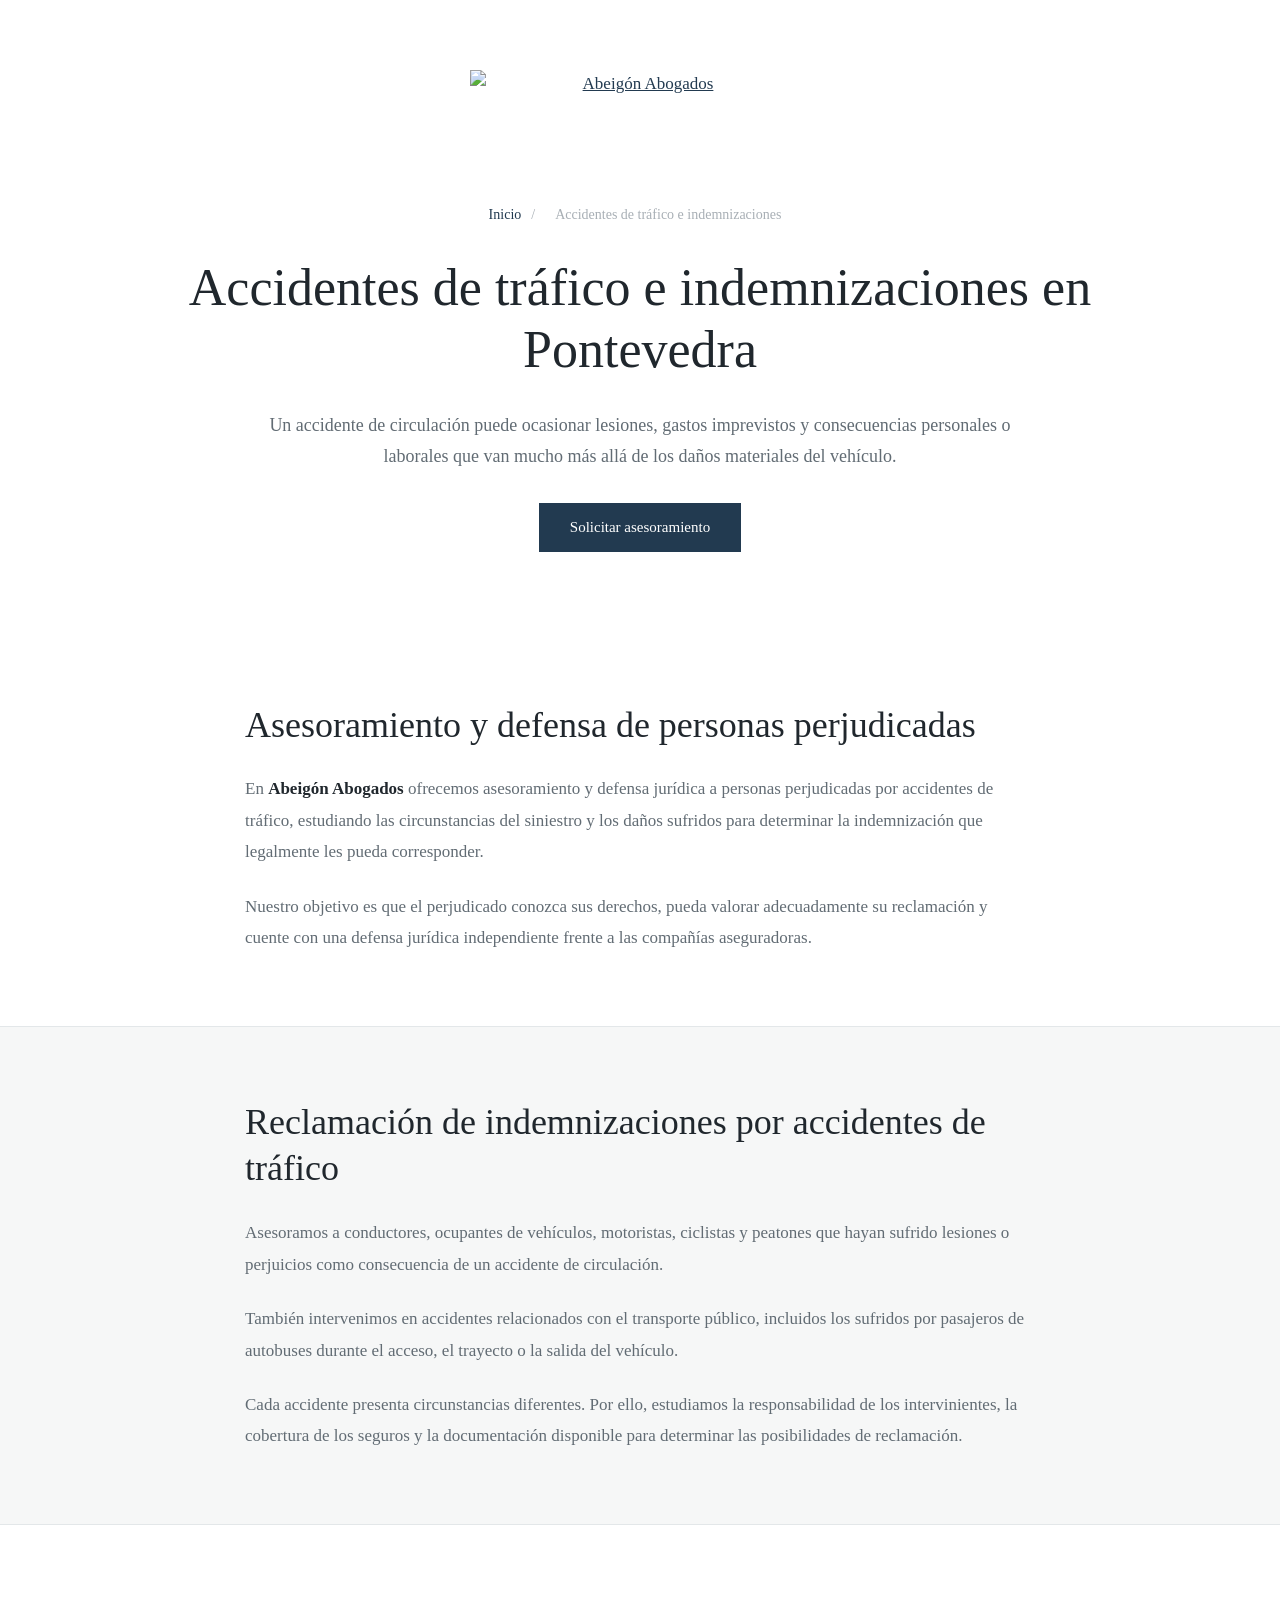
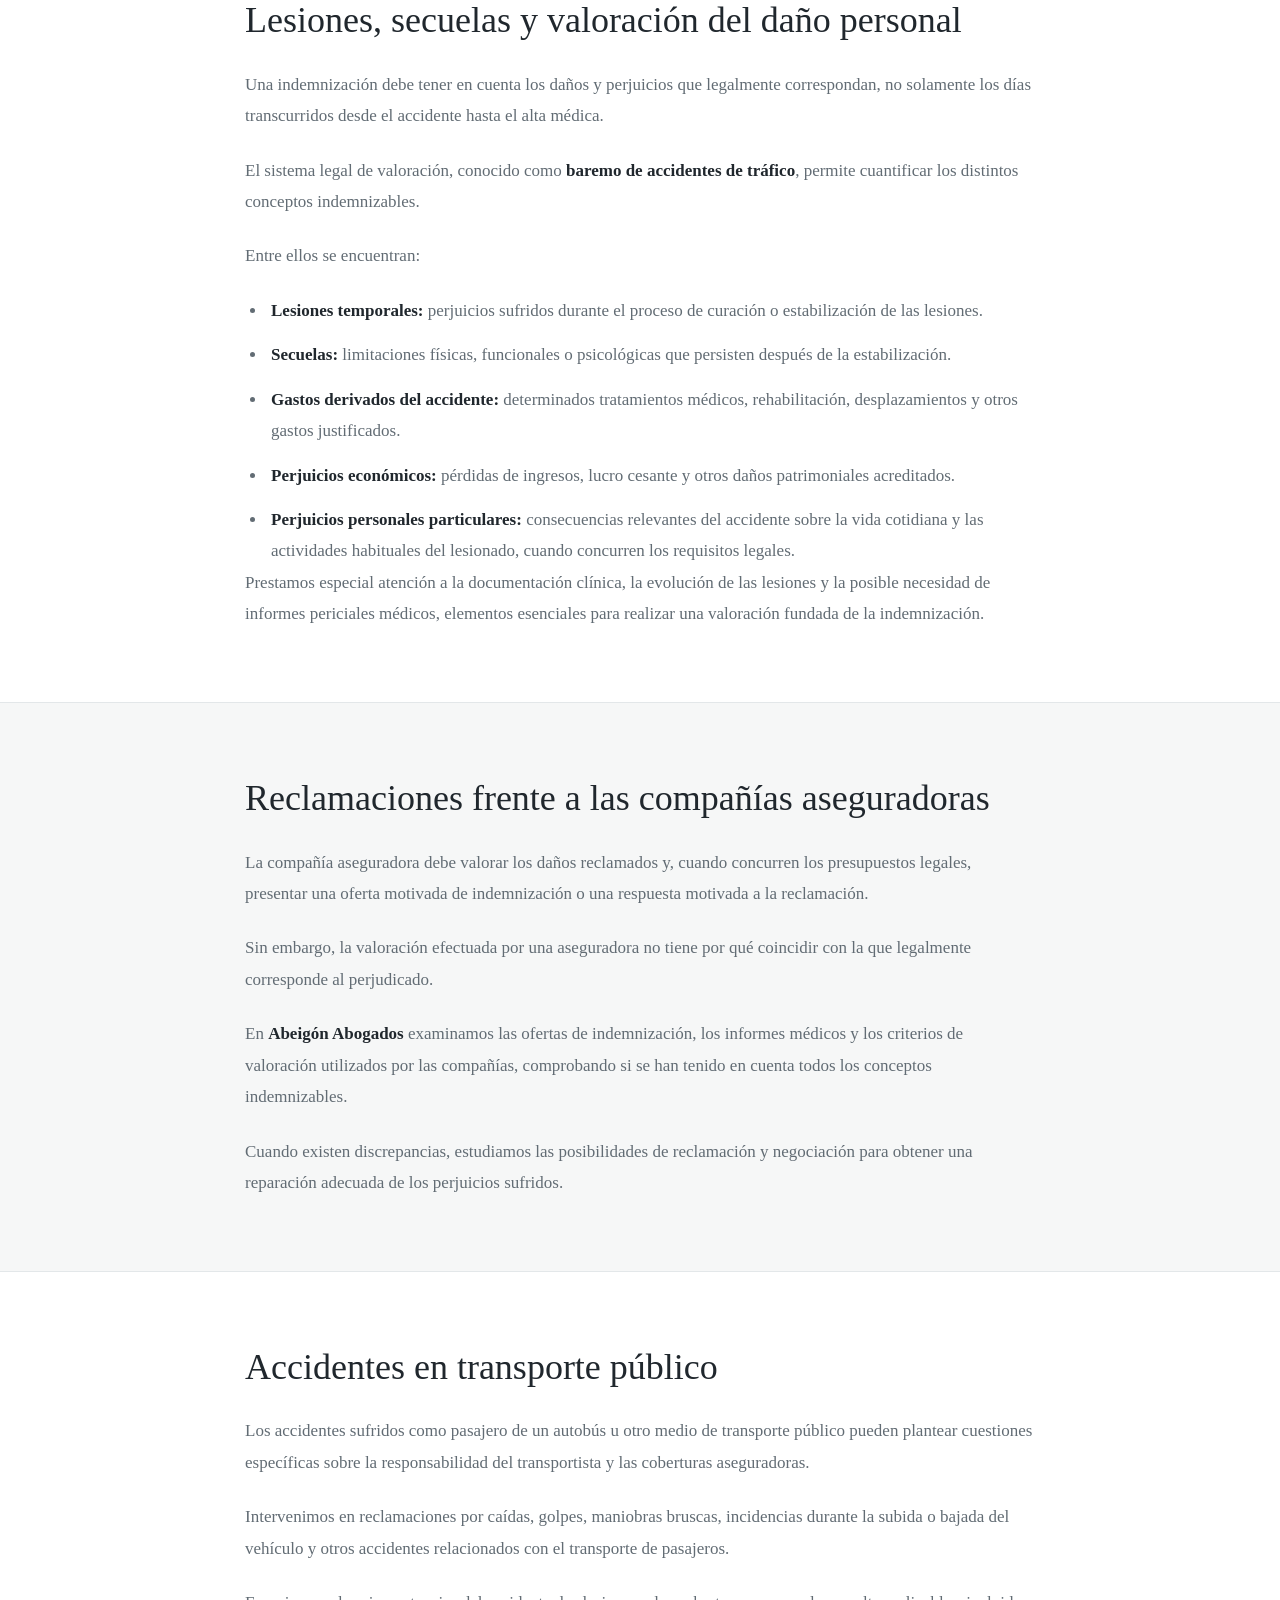
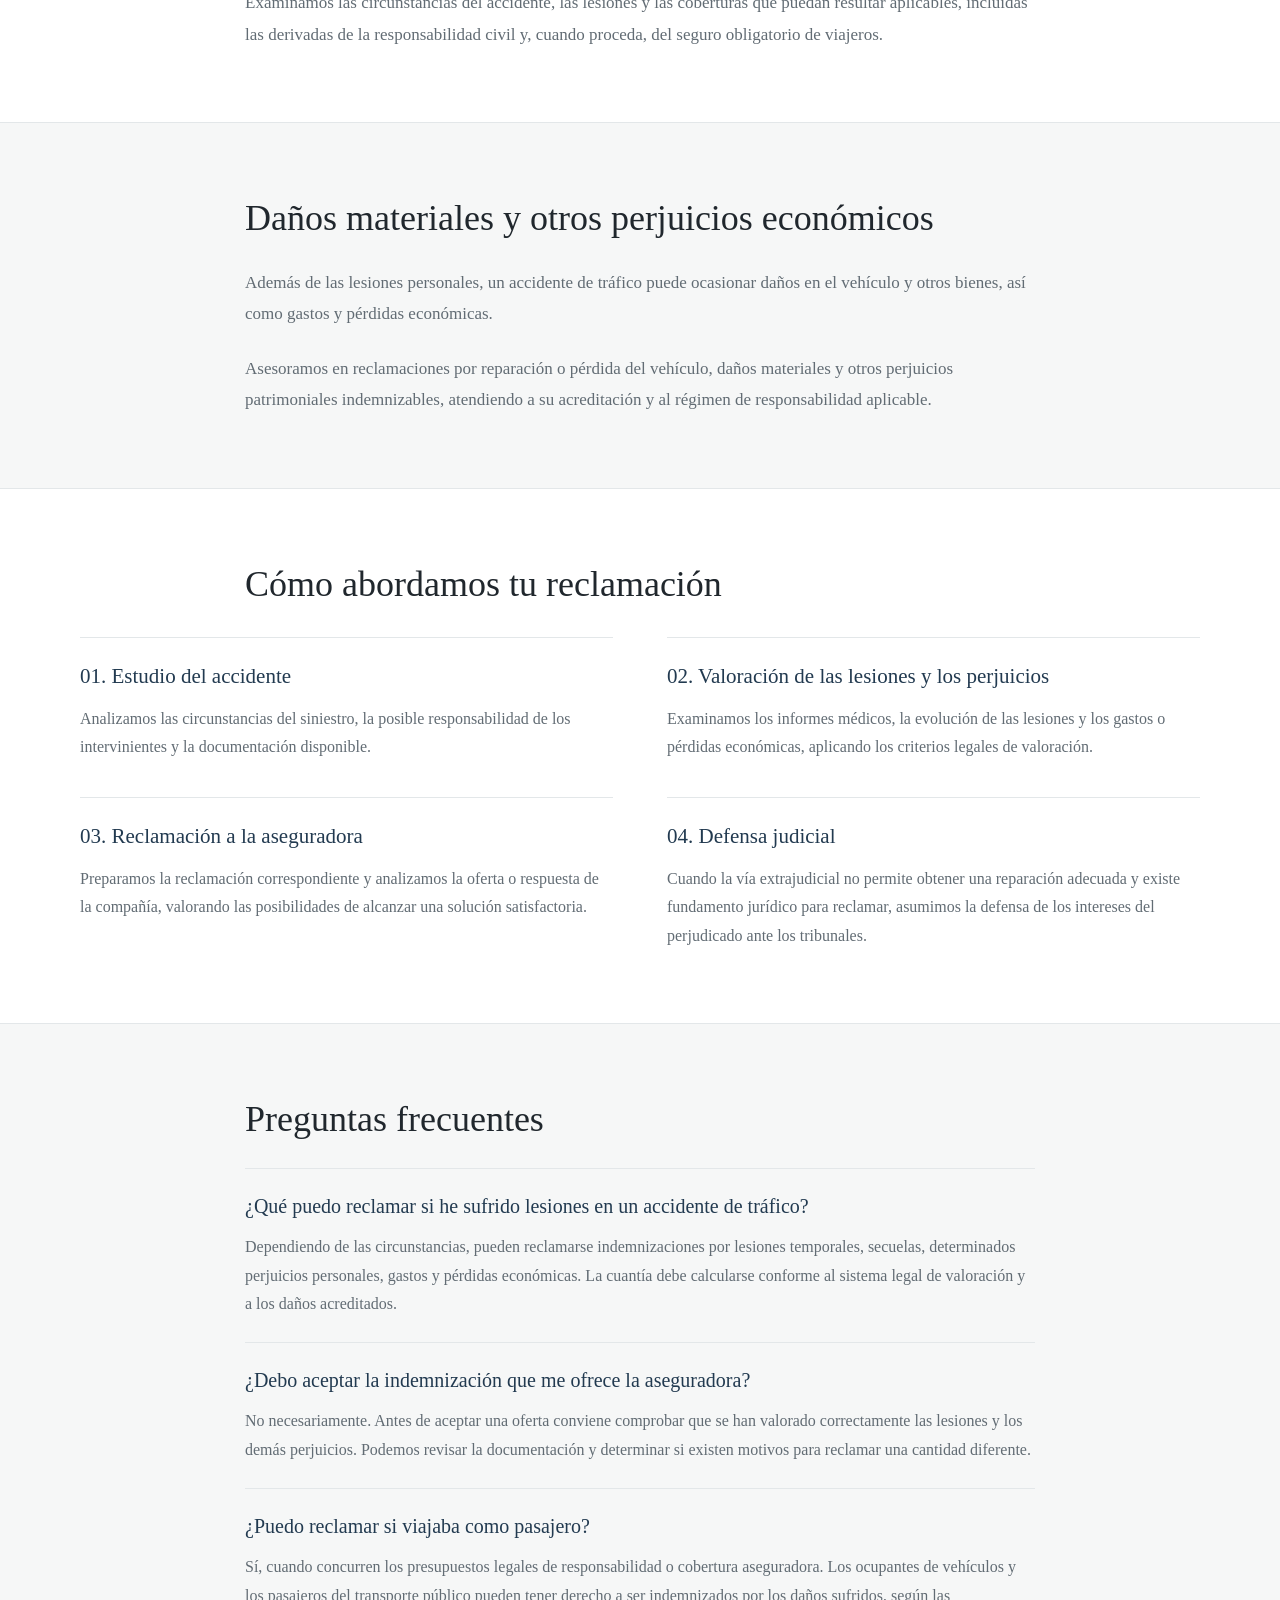
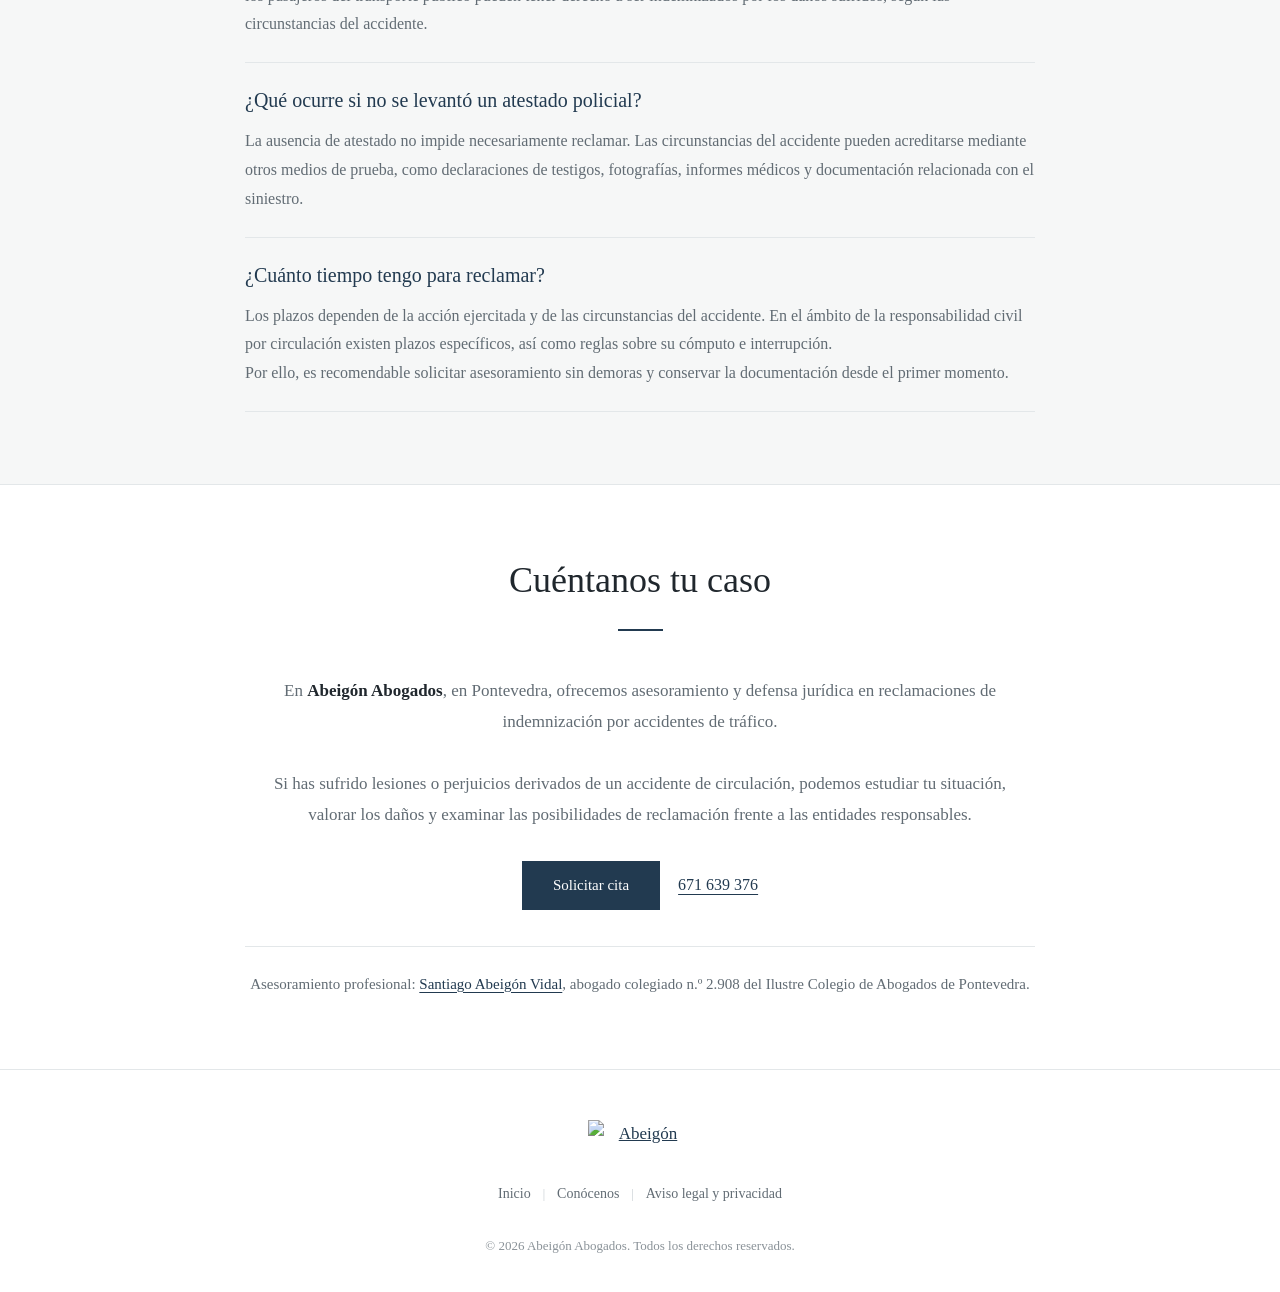
==== accidentes-trafico-indemnizaciones.html @ bf4a201c "Publish traffic accident and compensation practice page" ====
<!DOCTYPE html>
<html lang="es">
<head>
<meta charset="UTF-8">
<meta name="viewport" content="width=device-width, initial-scale=1">
<title>Accidentes de tráfico e indemnizaciones en Pontevedra | Abeigón Abogados</title>
<meta name="description" content="Abogados de accidentes de tráfico en Pontevedra. Indemnizaciones por lesiones, secuelas, accidentes en transporte público y reclamaciones a aseguradoras.">
<link rel="canonical" href="https://www.abeigonabogados.com/accidentes-trafico-indemnizaciones.html">
<link rel="icon" type="image/png" href="/assets/img/favicon.png">
<link rel="apple-touch-icon" href="/assets/img/apple-touch-icon.png">
<meta property="og:type" content="website">
<meta property="og:locale" content="es_ES">
<meta property="og:site_name" content="Abeigón Abogados">
<meta property="og:title" content="Accidentes de tráfico e indemnizaciones en Pontevedra | Abeigón Abogados">
<meta property="og:description" content="Abogados de accidentes de tráfico en Pontevedra. Indemnizaciones por lesiones, secuelas, accidentes en transporte público y reclamaciones a aseguradoras.">
<meta property="og:url" content="https://www.abeigonabogados.com/accidentes-trafico-indemnizaciones.html">
<link rel="stylesheet" href="/assets/css/page.min.css">
<script type="application/ld+json">
{
  "@context": "https://schema.org",
  "@graph": [
    {
      "@type": "WebPage",
      "@id": "https://www.abeigonabogados.com/accidentes-trafico-indemnizaciones.html#pagina",
      "url": "https://www.abeigonabogados.com/accidentes-trafico-indemnizaciones.html",
      "name": "Accidentes de tráfico e indemnizaciones en Pontevedra | Abeigón Abogados",
      "inLanguage": "es-ES",
      "description": "Abogados de accidentes de tráfico en Pontevedra. Indemnizaciones por lesiones, secuelas, accidentes en transporte público y reclamaciones a aseguradoras.",
      "about": {
        "@id": "https://www.abeigonabogados.com/accidentes-trafico-indemnizaciones.html#servicio"
      },
      "publisher": {
        "@id": "https://www.abeigonabogados.com/#despacho"
      }
    },
    {
      "@type": "Service",
      "@id": "https://www.abeigonabogados.com/accidentes-trafico-indemnizaciones.html#servicio",
      "name": "Asesoramiento jurídico en accidentes de tráfico e indemnizaciones",
      "serviceType": "Reclamaciones de indemnización por lesiones y daños derivados de accidentes de tráfico y defensa frente a aseguradoras",
      "provider": {
        "@id": "https://www.abeigonabogados.com/#despacho"
      },
      "areaServed": {
        "@type": "AdministrativeArea",
        "name": "Pontevedra"
      },
      "url": "https://www.abeigonabogados.com/accidentes-trafico-indemnizaciones.html"
    },
    {
      "@type": "BreadcrumbList",
      "@id": "https://www.abeigonabogados.com/accidentes-trafico-indemnizaciones.html#migas",
      "itemListElement": [
        {
          "@type": "ListItem",
          "position": 1,
          "name": "Inicio",
          "item": "https://www.abeigonabogados.com/"
        },
        {
          "@type": "ListItem",
          "position": 2,
          "name": "Accidentes de tráfico e indemnizaciones",
          "item": "https://www.abeigonabogados.com/accidentes-trafico-indemnizaciones.html"
        }
      ]
    }
  ]
}
</script>
<style>
/* ABEIGÓN ABOGADOS — PÁGINA DE SERVICIO. Diseño coherente con la portada. */
.aa-service-page{--aa-ink:#20272d;--aa-blue:#223a50;--aa-muted:#626c74;--aa-line:#e3e7e9;width:100%;max-width:100%;color:var(--aa-ink);background:#fff;font-family:inherit;font-size:17px;line-height:1.7;overflow-wrap:break-word;-webkit-text-size-adjust:100%;text-size-adjust:100%}
.aa-service-page *,.aa-service-page *::before,.aa-service-page *::after{box-sizing:border-box}
.aa-service-page h1,.aa-service-page h2,.aa-service-page h3,.aa-service-page p,.aa-service-page a{font-family:inherit}
.aa-service-page h1,.aa-service-page h2,.aa-service-page h3,.aa-service-page p{margin-top:0}
.aa-service-page .aa-container{width:calc(100% - 48px);max-width:1120px;margin:0 auto}
.aa-service-page .aa-reading{max-width:790px;margin:0 auto}
.aa-service-page a{color:var(--aa-blue)}
.aa-service-page a:focus-visible{outline:2px solid var(--aa-blue);outline-offset:4px}
.aa-service-page .aa-hero{text-align:center;padding:70px 0 78px}
.aa-service-page .aa-logo{display:flex;justify-content:center;align-items:center;margin-bottom:48px}
.aa-service-page .aa-logo a{display:inline-block;max-width:100%}
.aa-service-page .aa-logo img{display:block;width:340px;max-width:100%;height:auto;object-fit:contain}
.aa-service-page .aa-breadcrumbs{font-size:14px;color:var(--aa-muted);margin:0 auto 31px;line-height:1.6}
.aa-service-page .aa-breadcrumbs a{text-decoration:none}
.aa-service-page .aa-breadcrumbs a:hover{text-decoration:underline}
.aa-service-page .aa-breadcrumbs span{margin:0 10px;color:#a8afb5}
.aa-service-page .aa-hero h1{font-size:clamp(32px,4.5vw,52px);font-weight:500;line-height:1.2;letter-spacing:normal;color:var(--aa-ink);margin-bottom:28px}
.aa-service-page .aa-lead{max-width:770px;margin:0 auto 30px;font-size:18px;line-height:1.75;color:var(--aa-muted)}
.aa-service-page .aa-rule{width:45px;height:2px;background:var(--aa-blue);margin:0 auto 44px}
.aa-service-page .aa-button{display:inline-flex;justify-content:center;align-items:center;min-height:48px;padding:13px 30px;border:1px solid var(--aa-blue);background:var(--aa-blue);color:#fff;text-decoration:none;font-size:15px;font-weight:500;line-height:1.4;transition:background .2s ease}
.aa-service-page .aa-button:hover{background:#14283a;color:#fff}
.aa-service-page .aa-section{padding:72px 0}
.aa-service-page .aa-section + .aa-section{border-top:1px solid var(--aa-line)}
.aa-service-page .aa-section--soft{background:#f6f7f7}
.aa-service-page .aa-section-title{font-size:clamp(27px,3.4vw,36px);line-height:1.3;font-weight:500;color:var(--aa-ink);letter-spacing:normal;margin:0 0 25px}
.aa-service-page .aa-section p{font-size:17px;line-height:1.85;color:var(--aa-muted);margin-bottom:23px}
.aa-service-page .aa-section p:last-child{margin-bottom:0}
.aa-service-page .aa-section strong{font-weight:600;color:var(--aa-ink)}
.aa-service-page .aa-points{margin:20px 0 0;padding-left:22px;color:var(--aa-muted);line-height:1.85}
.aa-service-page .aa-points li{padding-left:4px;margin-bottom:13px}
.aa-service-page .aa-points li:last-child{margin-bottom:0}
.aa-service-page .aa-grid{display:grid;grid-template-columns:repeat(2,minmax(0,1fr));gap:35px 54px;margin-top:30px}
.aa-service-page .aa-tile{min-width:0;border-top:1px solid var(--aa-line);padding-top:24px}
.aa-service-page .aa-tile h3{font-size:21px;line-height:1.4;font-weight:500;color:var(--aa-blue);margin-bottom:13px}
.aa-service-page .aa-tile p{font-size:16px;margin:0;line-height:1.8}
.aa-service-page .aa-faq{max-width:790px;margin:0 auto}
.aa-service-page .aa-faq-item{padding:23px 0;border-top:1px solid var(--aa-line)}
.aa-service-page .aa-faq-item:last-child{border-bottom:1px solid var(--aa-line)}
.aa-service-page .aa-faq h3{font-size:20px;font-weight:500;color:var(--aa-blue);line-height:1.45;margin:0 0 12px}
.aa-service-page .aa-faq p{margin:0;font-size:16px;line-height:1.8}
.aa-service-page .aa-source{font-size:14px!important;line-height:1.75!important}
.aa-service-page .aa-contact{text-align:center}
.aa-service-page .aa-contact .aa-section-title{text-align:center}
.aa-service-page .aa-contact p{max-width:760px;margin:0 auto 30px}
.aa-service-page .aa-contact-actions{display:flex;justify-content:center;align-items:center;flex-wrap:wrap;gap:18px;margin-top:30px}
.aa-service-page .aa-inline-link{font-size:16px;text-decoration:underline;text-underline-offset:4px}
.aa-service-page .aa-author{margin:36px auto 0;padding-top:24px;border-top:1px solid var(--aa-line);max-width:790px;color:var(--aa-muted);font-size:15px;line-height:1.75}
.aa-service-page .aa-author a{text-decoration:underline;text-underline-offset:3px}
.aa-service-page .aa-footer{padding:50px 20px 35px;text-align:center;border-top:1px solid var(--aa-line);background:#fff}
.aa-service-page .aa-footer-logo{margin-bottom:25px}
.aa-service-page .aa-footer-logo img{display:block;width:105px;max-width:100%;height:auto;object-fit:contain;margin:0 auto}
.aa-service-page .aa-footer-links{display:flex;justify-content:center;align-items:center;flex-wrap:wrap;gap:12px;margin-bottom:20px}
.aa-service-page .aa-footer-links a{display:inline-flex;align-items:center;min-height:44px;color:var(--aa-muted);font-size:14px;text-decoration:none}
.aa-service-page .aa-footer-links a:hover{text-decoration:underline;color:var(--aa-blue)}
.aa-service-page .aa-footer-divider{color:#c4cbd0;font-size:12px}
.aa-service-page .aa-copyright{font-size:13px;line-height:1.6;color:#8a9298;margin:0}
@media(max-width:900px){.aa-service-page .aa-container{width:calc(100% - 44px)}.aa-service-page .aa-grid{column-gap:30px}.aa-service-page .aa-section{padding:62px 0}}
@media(max-width:767px){.aa-service-page{font-size:18px}.aa-service-page .aa-container{width:calc(100% - 36px);max-width:540px}.aa-service-page .aa-hero{padding:44px 0 55px}.aa-service-page .aa-logo{margin-bottom:36px}.aa-service-page .aa-logo img{width:315px}.aa-service-page .aa-hero h1{font-size:32px;line-height:1.22}.aa-service-page .aa-lead{font-size:18px;line-height:1.7}.aa-service-page .aa-section{padding:52px 0}.aa-service-page .aa-section-title{font-size:29px}.aa-service-page .aa-section p{font-size:17.5px;line-height:1.75}.aa-service-page .aa-grid{grid-template-columns:minmax(0,1fr);row-gap:28px}.aa-service-page .aa-tile h3{font-size:22px}.aa-service-page .aa-tile p,.aa-service-page .aa-faq p{font-size:17px}.aa-service-page .aa-button{width:100%;max-width:320px;min-height:52px;padding:15px 20px;font-size:17px}.aa-service-page .aa-contact-actions{flex-direction:column;gap:12px}.aa-service-page .aa-footer{padding:42px 18px 30px}.aa-service-page .aa-footer-links a{font-size:15px}}
@media(max-width:390px){.aa-service-page .aa-container{width:calc(100% - 32px)}.aa-service-page .aa-logo img{width:285px}.aa-service-page .aa-hero h1{font-size:30px}.aa-service-page .aa-section p{font-size:17px}}
</style>
</head>
<body style="margin:0">
<main class="aa-service-page">

<header class="aa-hero">
  <div class="aa-container">
    <div class="aa-logo"><a href="/" aria-label="Inicio - Abeigón Abogados"><img src="/assets/img/logo-abeigon.svg" alt="Abeigón Abogados" width="338" height="85"></a></div>
    <nav class="aa-breadcrumbs" aria-label="Ruta de navegación"><a href="/">Inicio</a><span aria-hidden="true">/</span><span aria-current="page">Accidentes de tráfico e indemnizaciones</span></nav>
    <h1>Accidentes de tráfico e indemnizaciones en Pontevedra</h1>
    <p class="aa-lead">Un accidente de circulación puede ocasionar lesiones, gastos imprevistos y consecuencias personales o laborales que van mucho más allá de los daños materiales del vehículo.</p>
    <a class="aa-button" href="#contacto">Solicitar asesoramiento</a>
  </div>
</header>

<section class="aa-section" aria-labelledby="presentacion">
  <div class="aa-container aa-reading">
    <h2 class="aa-section-title" id="presentacion">Asesoramiento y defensa de personas perjudicadas</h2>
    <p>En <strong>Abeigón Abogados</strong> ofrecemos asesoramiento y defensa jurídica a personas perjudicadas por accidentes de tráfico, estudiando las circunstancias del siniestro y los daños sufridos para determinar la indemnización que legalmente les pueda corresponder.</p>
    <p>Nuestro objetivo es que el perjudicado conozca sus derechos, pueda valorar adecuadamente su reclamación y cuente con una defensa jurídica independiente frente a las compañías aseguradoras.</p>
  </div>
</section>

<section class="aa-section aa-section--soft" aria-labelledby="reclamaciones">
  <div class="aa-container aa-reading">
    <h2 class="aa-section-title" id="reclamaciones">Reclamación de indemnizaciones por accidentes de tráfico</h2>
    <p>Asesoramos a conductores, ocupantes de vehículos, motoristas, ciclistas y peatones que hayan sufrido lesiones o perjuicios como consecuencia de un accidente de circulación.</p>
    <p>También intervenimos en accidentes relacionados con el transporte público, incluidos los sufridos por pasajeros de autobuses durante el acceso, el trayecto o la salida del vehículo.</p>
    <p>Cada accidente presenta circunstancias diferentes. Por ello, estudiamos la responsabilidad de los intervinientes, la cobertura de los seguros y la documentación disponible para determinar las posibilidades de reclamación.</p>
  </div>
</section>

<section class="aa-section" aria-labelledby="baremo">
  <div class="aa-container aa-reading">
    <h2 class="aa-section-title" id="baremo">Lesiones, secuelas y valoración del daño personal</h2>
    <p>Una indemnización debe tener en cuenta los daños y perjuicios que legalmente correspondan, no solamente los días transcurridos desde el accidente hasta el alta médica.</p>
    <p>El sistema legal de valoración, conocido como <strong>baremo de accidentes de tráfico</strong>, permite cuantificar los distintos conceptos indemnizables.</p>
    <p>Entre ellos se encuentran:</p>
    <ul class="aa-points">
      <li><strong>Lesiones temporales:</strong> perjuicios sufridos durante el proceso de curación o estabilización de las lesiones.</li>
      <li><strong>Secuelas:</strong> limitaciones físicas, funcionales o psicológicas que persisten después de la estabilización.</li>
      <li><strong>Gastos derivados del accidente:</strong> determinados tratamientos médicos, rehabilitación, desplazamientos y otros gastos justificados.</li>
      <li><strong>Perjuicios económicos:</strong> pérdidas de ingresos, lucro cesante y otros daños patrimoniales acreditados.</li>
      <li><strong>Perjuicios personales particulares:</strong> consecuencias relevantes del accidente sobre la vida cotidiana y las actividades habituales del lesionado, cuando concurren los requisitos legales.</li>
    </ul>
    <p>Prestamos especial atención a la documentación clínica, la evolución de las lesiones y la posible necesidad de informes periciales médicos, elementos esenciales para realizar una valoración fundada de la indemnización.</p>
  </div>
</section>

<section class="aa-section aa-section--soft" aria-labelledby="aseguradoras">
  <div class="aa-container aa-reading">
    <h2 class="aa-section-title" id="aseguradoras">Reclamaciones frente a las compañías aseguradoras</h2>
    <p>La compañía aseguradora debe valorar los daños reclamados y, cuando concurren los presupuestos legales, presentar una oferta motivada de indemnización o una respuesta motivada a la reclamación.</p>
    <p>Sin embargo, la valoración efectuada por una aseguradora no tiene por qué coincidir con la que legalmente corresponde al perjudicado.</p>
    <p>En <strong>Abeigón Abogados</strong> examinamos las ofertas de indemnización, los informes médicos y los criterios de valoración utilizados por las compañías, comprobando si se han tenido en cuenta todos los conceptos indemnizables.</p>
    <p>Cuando existen discrepancias, estudiamos las posibilidades de reclamación y negociación para obtener una reparación adecuada de los perjuicios sufridos.</p>
  </div>
</section>

<section class="aa-section" aria-labelledby="transporte-publico">
  <div class="aa-container aa-reading">
    <h2 class="aa-section-title" id="transporte-publico">Accidentes en transporte público</h2>
    <p>Los accidentes sufridos como pasajero de un autobús u otro medio de transporte público pueden plantear cuestiones específicas sobre la responsabilidad del transportista y las coberturas aseguradoras.</p>
    <p>Intervenimos en reclamaciones por caídas, golpes, maniobras bruscas, incidencias durante la subida o bajada del vehículo y otros accidentes relacionados con el transporte de pasajeros.</p>
    <p>Examinamos las circunstancias del accidente, las lesiones y las coberturas que puedan resultar aplicables, incluidas las derivadas de la responsabilidad civil y, cuando proceda, del seguro obligatorio de viajeros.</p>
  </div>
</section>

<section class="aa-section aa-section--soft" aria-labelledby="danos-materiales">
  <div class="aa-container aa-reading">
    <h2 class="aa-section-title" id="danos-materiales">Daños materiales y otros perjuicios económicos</h2>
    <p>Además de las lesiones personales, un accidente de tráfico puede ocasionar daños en el vehículo y otros bienes, así como gastos y pérdidas económicas.</p>
    <p>Asesoramos en reclamaciones por reparación o pérdida del vehículo, daños materiales y otros perjuicios patrimoniales indemnizables, atendiendo a su acreditación y al régimen de responsabilidad aplicable.</p>
  </div>
</section>

<section class="aa-section" aria-labelledby="metodo">
  <div class="aa-container">
    <div class="aa-reading">
      <h2 class="aa-section-title" id="metodo">Cómo abordamos tu reclamación</h2>
    </div>
    <div class="aa-grid">
      <article class="aa-tile">
        <h3>01. Estudio del accidente</h3>
        <p>Analizamos las circunstancias del siniestro, la posible responsabilidad de los intervinientes y la documentación disponible.</p>
      </article>
      <article class="aa-tile">
        <h3>02. Valoración de las lesiones y los perjuicios</h3>
        <p>Examinamos los informes médicos, la evolución de las lesiones y los gastos o pérdidas económicas, aplicando los criterios legales de valoración.</p>
      </article>
      <article class="aa-tile">
        <h3>03. Reclamación a la aseguradora</h3>
        <p>Preparamos la reclamación correspondiente y analizamos la oferta o respuesta de la compañía, valorando las posibilidades de alcanzar una solución satisfactoria.</p>
      </article>
      <article class="aa-tile">
        <h3>04. Defensa judicial</h3>
        <p>Cuando la vía extrajudicial no permite obtener una reparación adecuada y existe fundamento jurídico para reclamar, asumimos la defensa de los intereses del perjudicado ante los tribunales.</p>
      </article>
    </div>
  </div>
</section>

<section class="aa-section aa-section--soft" aria-labelledby="preguntas">
  <div class="aa-container">
    <div class="aa-reading"><h2 class="aa-section-title" id="preguntas">Preguntas frecuentes</h2></div>
    <div class="aa-faq">
      <div class="aa-faq-item">
        <h3>¿Qué puedo reclamar si he sufrido lesiones en un accidente de tráfico?</h3>
        <p>Dependiendo de las circunstancias, pueden reclamarse indemnizaciones por lesiones temporales, secuelas, determinados perjuicios personales, gastos y pérdidas económicas. La cuantía debe calcularse conforme al sistema legal de valoración y a los daños acreditados.</p>
      </div>
      <div class="aa-faq-item">
        <h3>¿Debo aceptar la indemnización que me ofrece la aseguradora?</h3>
        <p>No necesariamente. Antes de aceptar una oferta conviene comprobar que se han valorado correctamente las lesiones y los demás perjuicios. Podemos revisar la documentación y determinar si existen motivos para reclamar una cantidad diferente.</p>
      </div>
      <div class="aa-faq-item">
        <h3>¿Puedo reclamar si viajaba como pasajero?</h3>
        <p>Sí, cuando concurren los presupuestos legales de responsabilidad o cobertura aseguradora. Los ocupantes de vehículos y los pasajeros del transporte público pueden tener derecho a ser indemnizados por los daños sufridos, según las circunstancias del accidente.</p>
      </div>
      <div class="aa-faq-item">
        <h3>¿Qué ocurre si no se levantó un atestado policial?</h3>
        <p>La ausencia de atestado no impide necesariamente reclamar. Las circunstancias del accidente pueden acreditarse mediante otros medios de prueba, como declaraciones de testigos, fotografías, informes médicos y documentación relacionada con el siniestro.</p>
      </div>
      <div class="aa-faq-item">
        <h3>¿Cuánto tiempo tengo para reclamar?</h3>
        <p>Los plazos dependen de la acción ejercitada y de las circunstancias del accidente. En el ámbito de la responsabilidad civil por circulación existen plazos específicos, así como reglas sobre su cómputo e interrupción.</p>
        <p>Por ello, es recomendable solicitar asesoramiento sin demoras y conservar la documentación desde el primer momento.</p>
      </div>
    </div>
  </div>
</section>

<section class="aa-section aa-contact" id="contacto" aria-labelledby="contacto-titulo">
  <div class="aa-container">
    <h2 class="aa-section-title" id="contacto-titulo">Cuéntanos tu caso</h2>
    <div class="aa-rule"></div>
    <p>En <strong>Abeigón Abogados</strong>, en Pontevedra, ofrecemos asesoramiento y defensa jurídica en reclamaciones de indemnización por accidentes de tráfico.</p>
    <p>Si has sufrido lesiones o perjuicios derivados de un accidente de circulación, podemos estudiar tu situación, valorar los daños y examinar las posibilidades de reclamación frente a las entidades responsables.</p>
    <div class="aa-contact-actions">
      <a class="aa-button" href="mailto:santiagoav@avogacia.org?subject=Consulta%20accidente%20de%20tr%C3%A1fico">Solicitar cita</a>
      <a class="aa-inline-link" href="tel:+34671639376">671 639 376</a>
    </div>
    <div class="aa-author">Asesoramiento profesional: <a href="/santiago-abeigon.html">Santiago Abeigón Vidal</a>, abogado colegiado n.º 2.908 del Ilustre Colegio de Abogados de Pontevedra.</div>
  </div>
</section>
<footer class="aa-footer"><div class="aa-container">
  <div class="aa-footer-logo"><a href="/" aria-label="Inicio - Abeigón Abogados"><img src="/assets/img/logo-abeigon.svg" alt="Abeigón Abogados" width="105" height="27" loading="lazy"></a></div>
  <nav class="aa-footer-links" aria-label="Enlaces del pie de página">
    <a href="/">Inicio</a><span class="aa-footer-divider" aria-hidden="true">|</span>
    <a href="/santiago-abeigon.html">Conócenos</a><span class="aa-footer-divider" aria-hidden="true">|</span>
    <a href="/aviso-legal.html">Aviso legal y privacidad</a>
  </nav>
  <p class="aa-copyright">© 2026 Abeigón Abogados. Todos los derechos reservados.</p>
</div></footer>
</main>
</body>
</html>
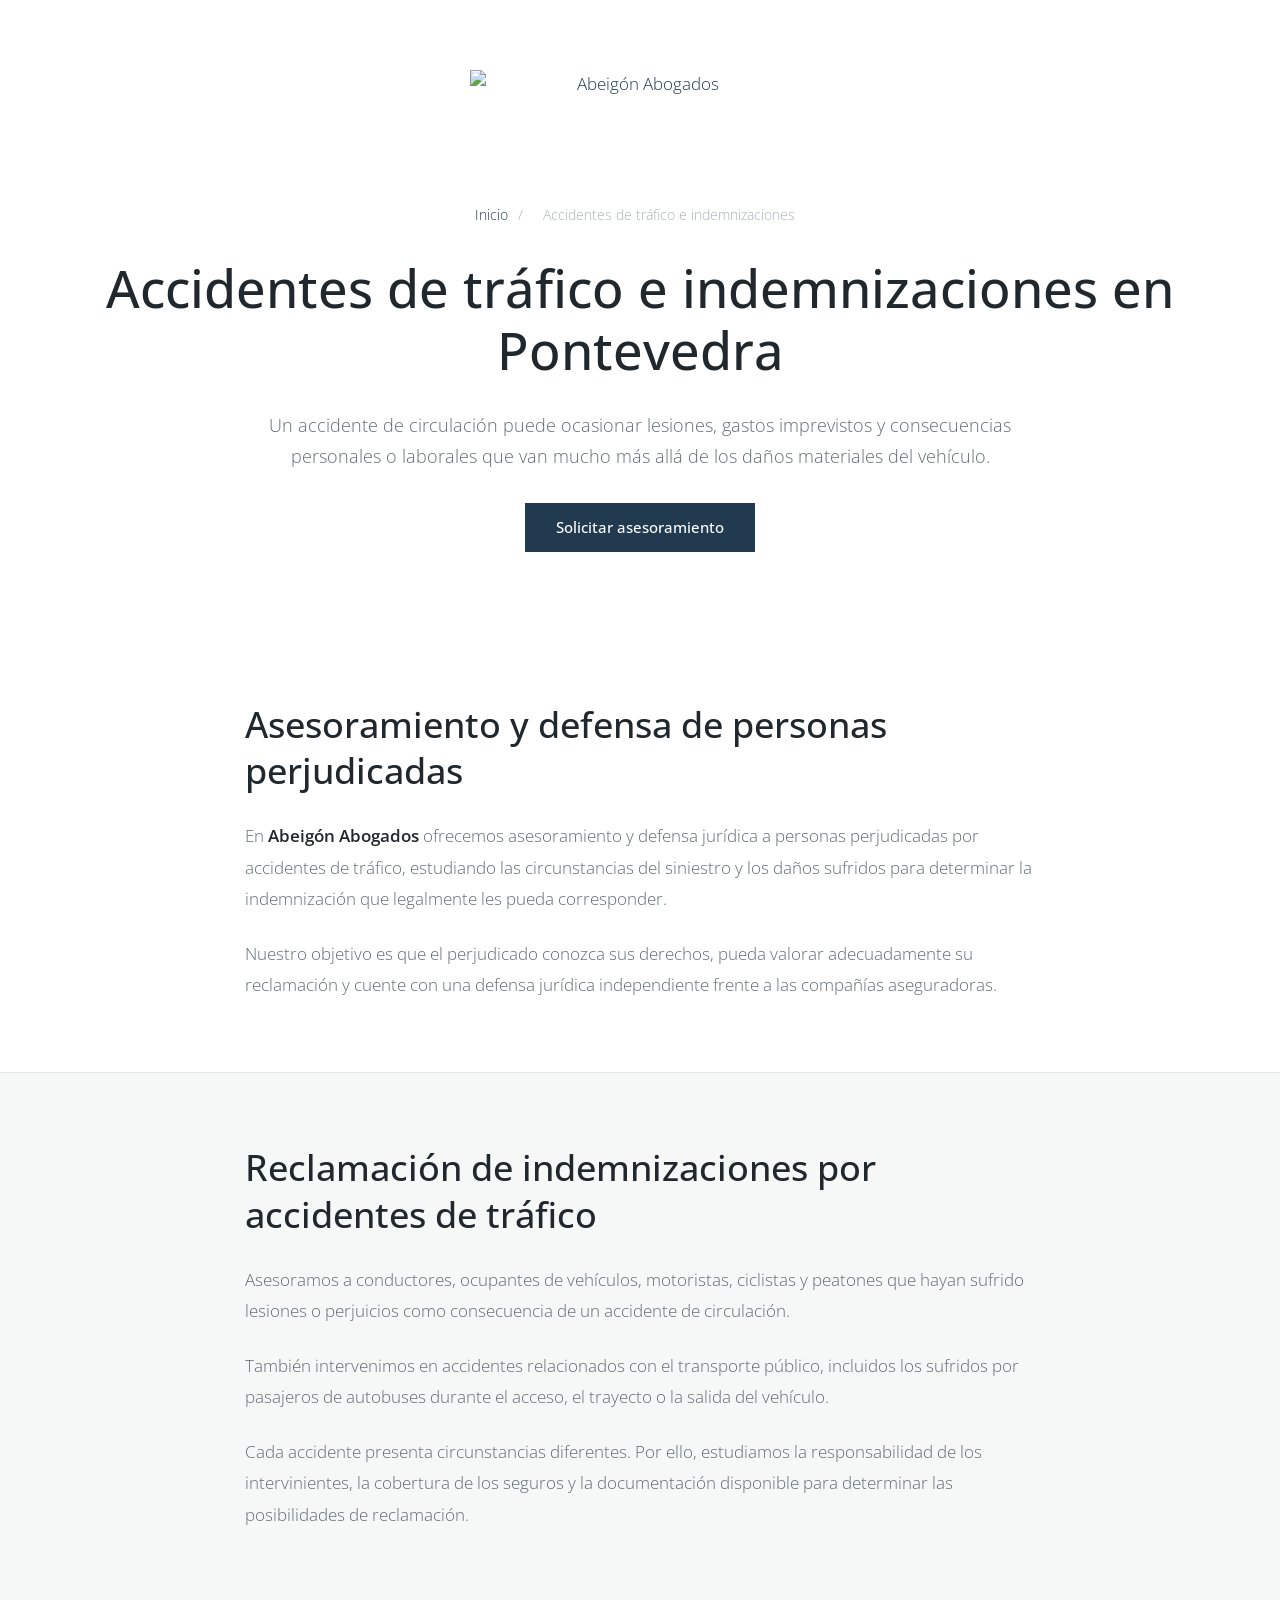
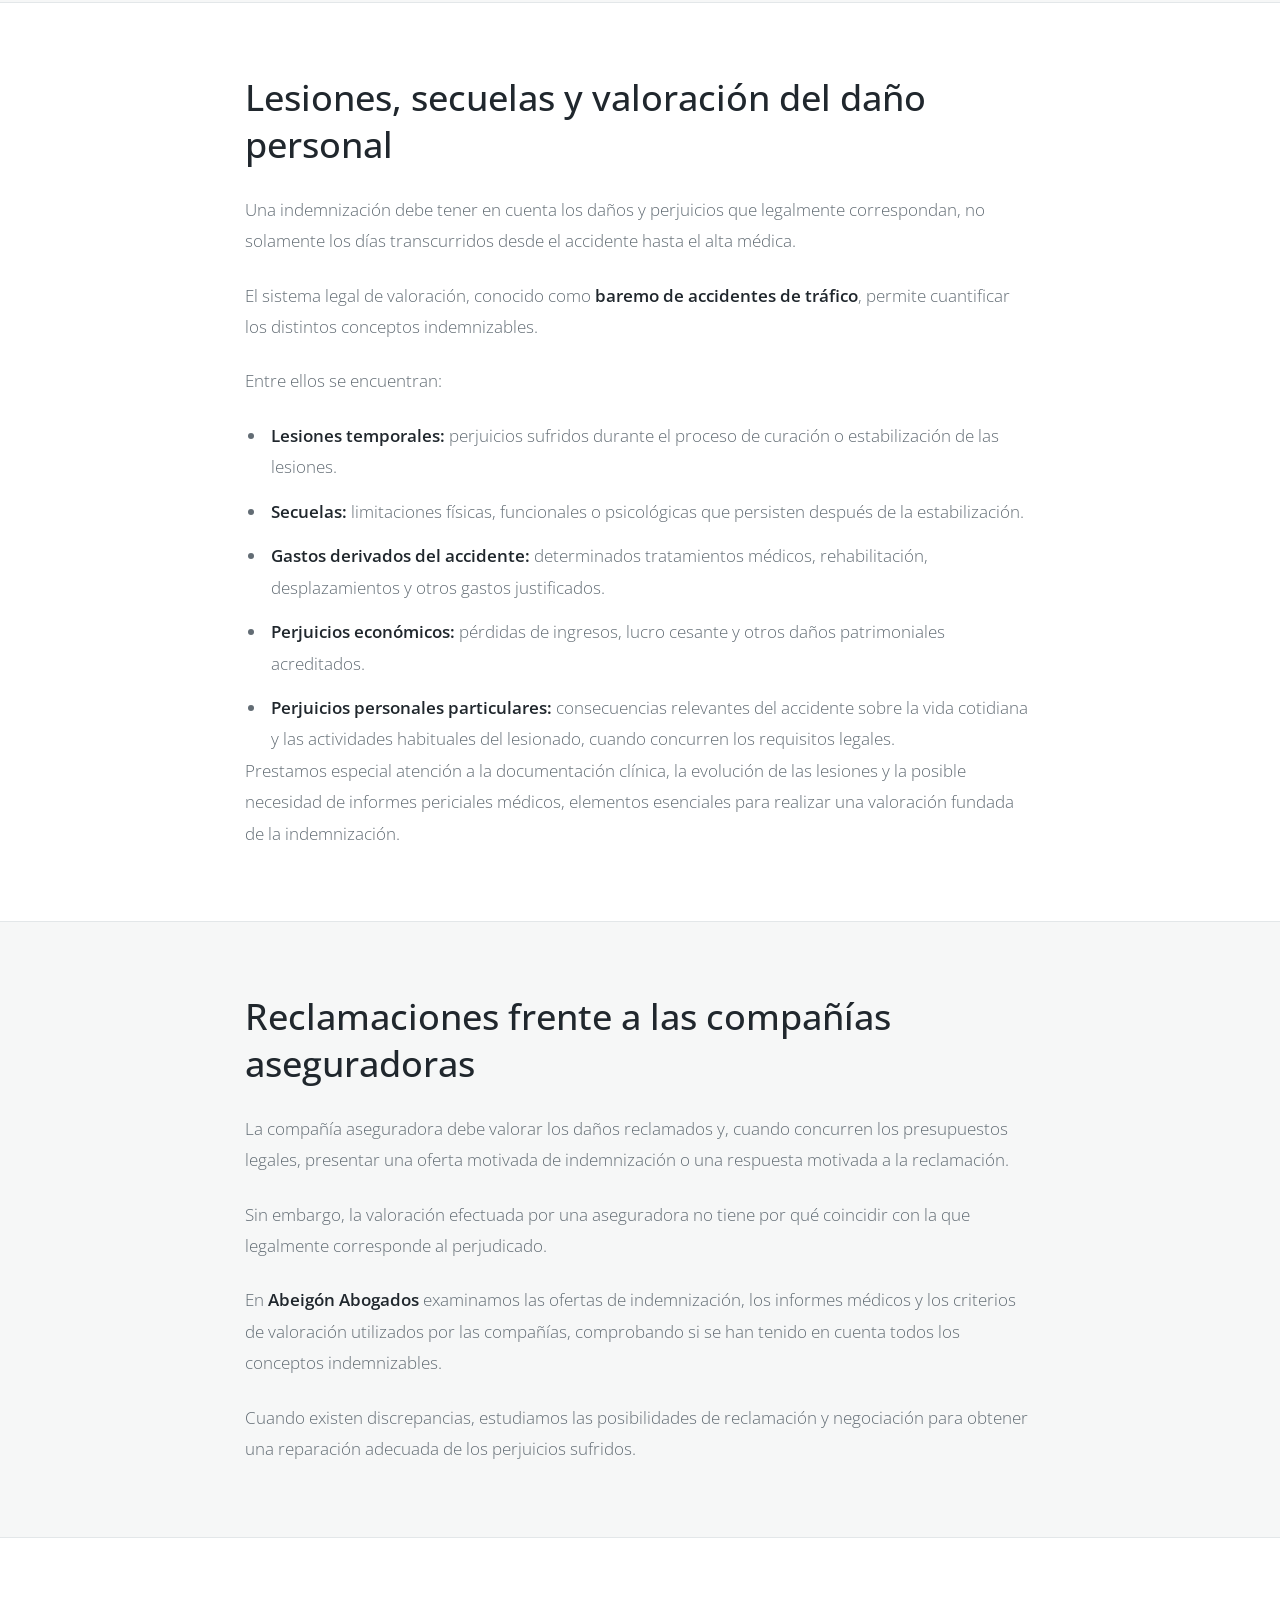
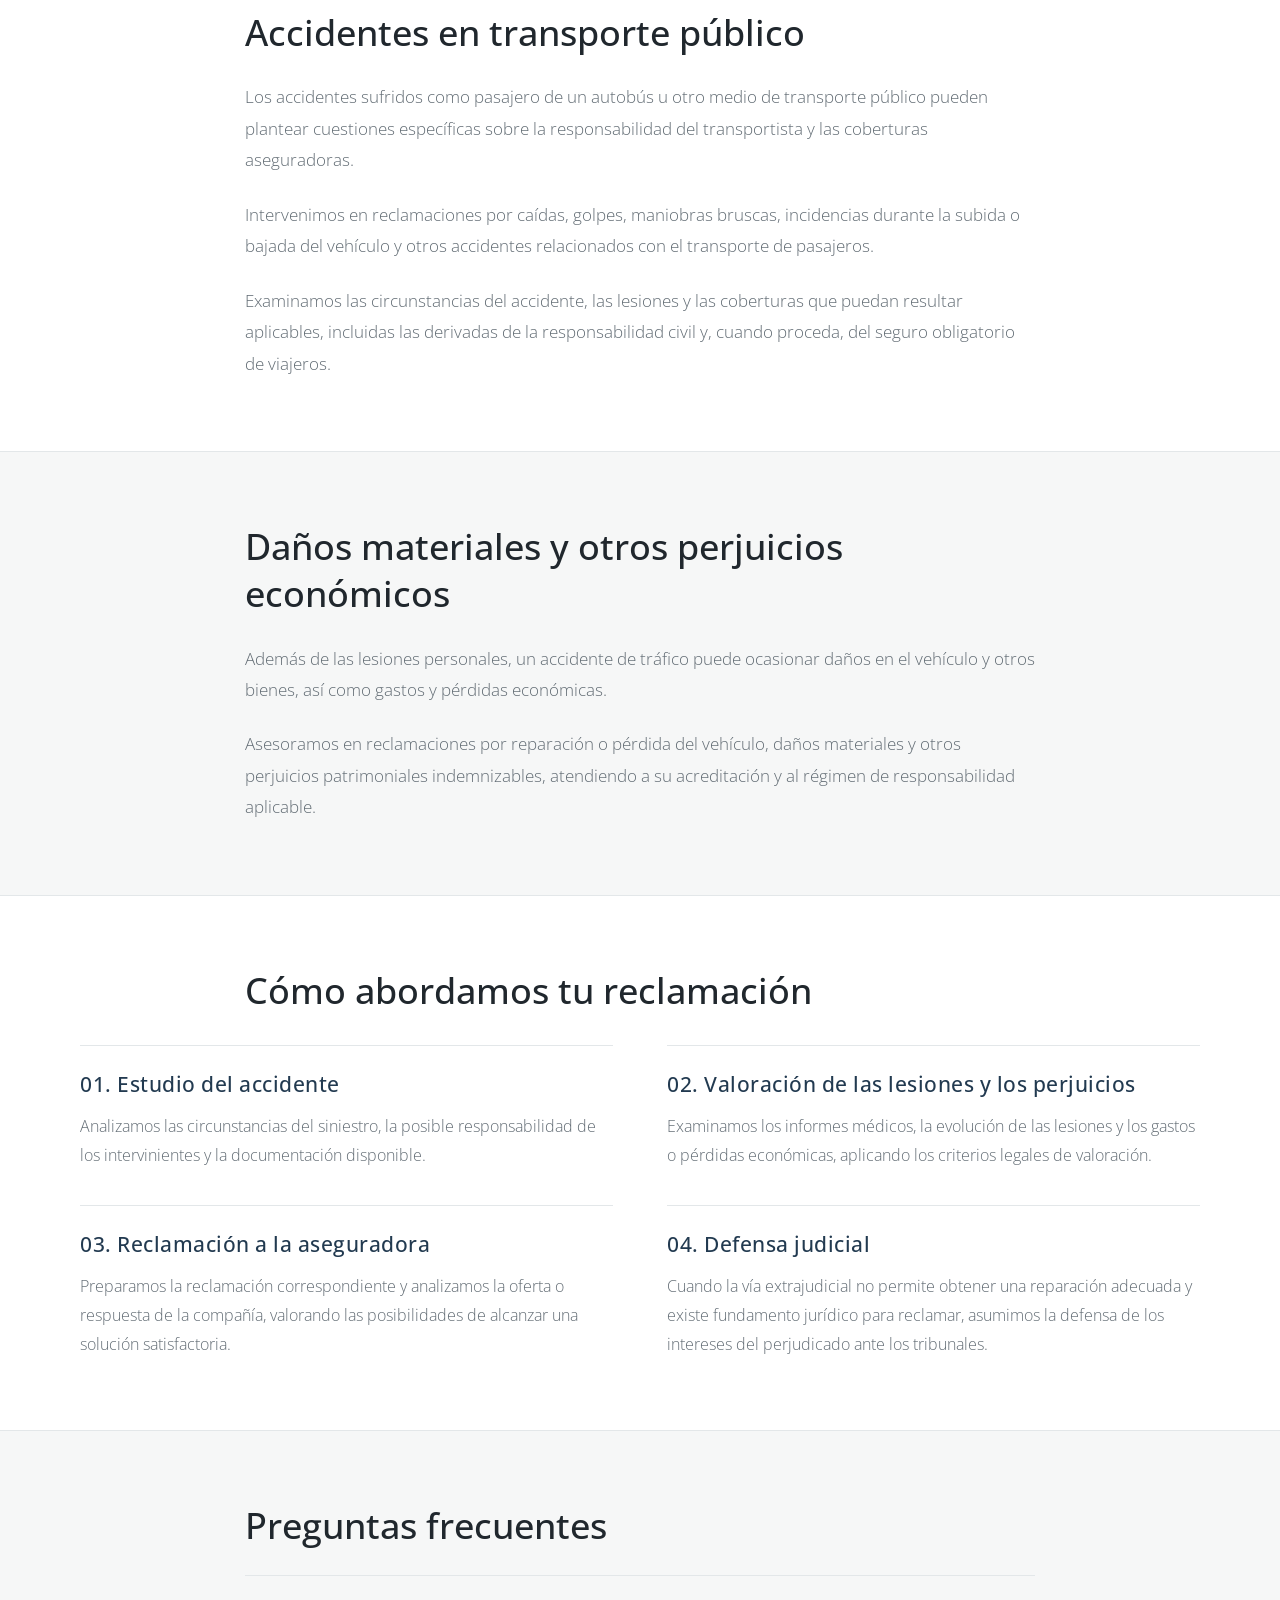
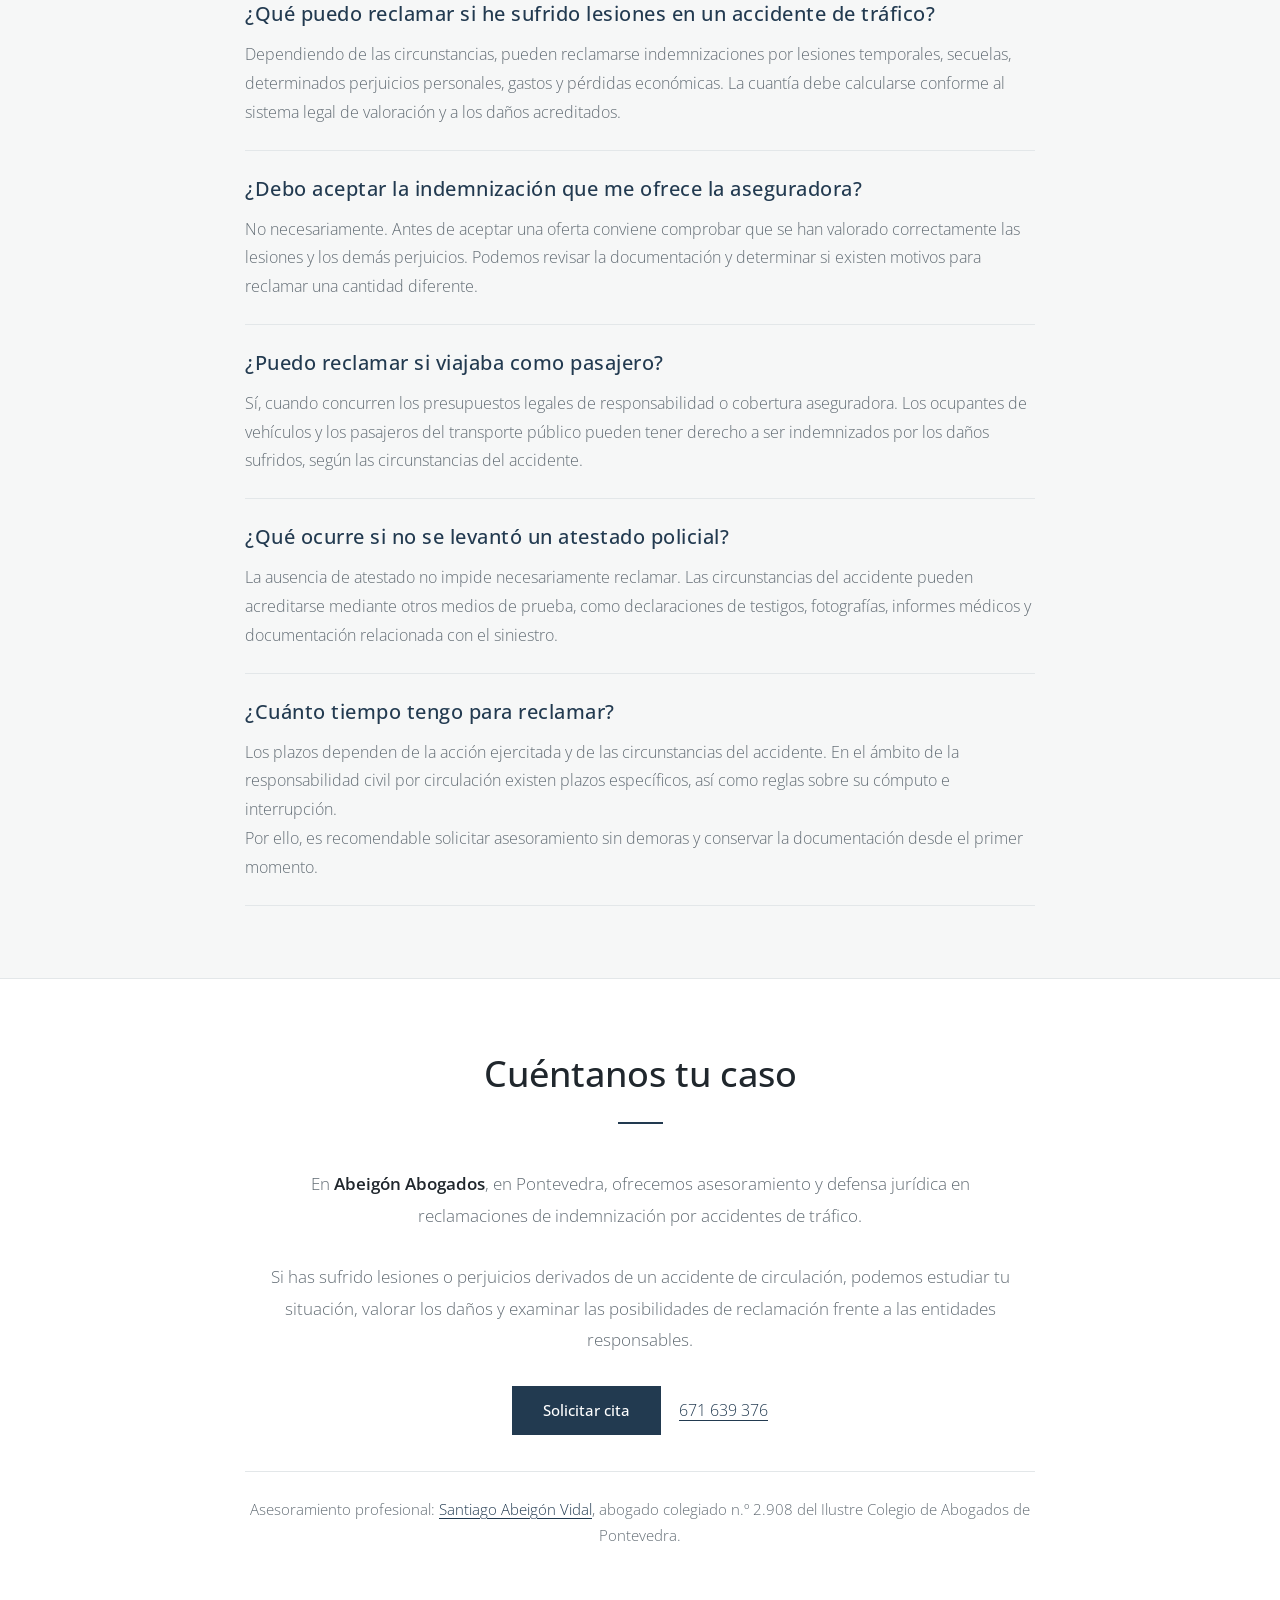
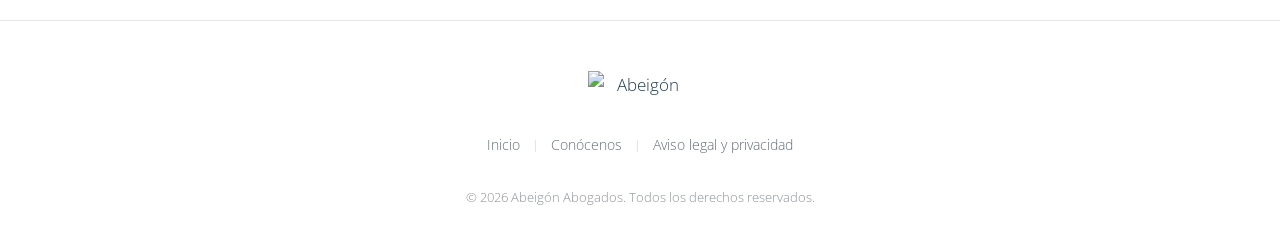
==== commit fbf4621c: "Actualizar caché de estilos para activar las fuentes locales" ====
--- a/accidentes-trafico-indemnizaciones.html
+++ b/accidentes-trafico-indemnizaciones.html
@@ -14,7 +14,7 @@
 <meta property="og:title" content="Accidentes de tráfico e indemnizaciones en Pontevedra | Abeigón Abogados">
 <meta property="og:description" content="Abogados de accidentes de tráfico en Pontevedra. Indemnizaciones por lesiones, secuelas, accidentes en transporte público y reclamaciones a aseguradoras.">
 <meta property="og:url" content="https://www.abeigonabogados.com/accidentes-trafico-indemnizaciones.html">
-<link rel="stylesheet" href="/assets/css/page.min.css">
+<link rel="stylesheet" href="/assets/css/page.min.css?v=20261018-local-fonts">
 <script type="application/ld+json">
 {
   "@context": "https://schema.org",
--- a/assets/css/page.min.css
+++ b/assets/css/page.min.css
@@ -0,0 +1,3 @@
+@import url("local-fonts.css");:root{--blue: #50a1ff;--indigo: #6610f2;--purple: #926dde;--pink: #e83e8c;--red: #ff4954;--orange: #ffbe00;--yellow: #ffba00;--green: #3cd458;--teal: #20c997;--cyan: #17a2b8;--white: #fff;--gray: #868e96;--gray-dark: #343a40;--primary: #084169;--secondary: #e9ecf0;--success: #3cd458;--info: #926dde;--warning: #ffba00;--danger: #ff4954;--light: #f8f9fa;--dark: #191919;--breakpoint-xs: 0;--breakpoint-sm: 576px;--breakpoint-md: 768px;--breakpoint-lg: 992px;--breakpoint-xl: 1200px;--font-family-sans-serif: -apple-system, BlinkMacSystemFont, "Segoe UI", Roboto, "Helvetica Neue", Arial, "Noto Sans", sans-serif, "Apple Color Emoji", "Segoe UI Emoji", "Segoe UI Symbol", "Noto Color Emoji";--font-family-monospace: SFMono-Regular, Menlo, Monaco, Consolas, "Liberation Mono", "Courier New", monospace}*,*::before,*::after{box-sizing:border-box}html{font-family:sans-serif;line-height:1.15;-webkit-text-size-adjust:100%;-webkit-tap-highlight-color:rgba(0,0,0,0)}article,aside,figcaption,figure,footer,header,hgroup,main,nav,section{display:block}body{margin:0;font-family:"Open Sans",sans-serif;font-size:.9375rem;font-weight:300;line-height:1.9;color:#757575;text-align:left;background-color:#fff}[tabindex="-1"]:focus:not(:focus-visible){outline:0 !important}hr{box-sizing:content-box;height:0;overflow:visible}h1,h2,h3,h4,h5,h6{margin-top:0;margin-bottom:.5rem}p{margin-top:0;margin-bottom:1rem}abbr[title],abbr[data-original-title]{text-decoration:underline;-webkit-text-decoration:underline dotted;text-decoration:underline dotted;cursor:help;border-bottom:0;-webkit-text-decoration-skip-ink:none;text-decoration-skip-ink:none}address{margin-bottom:1rem;font-style:normal;line-height:inherit}ol,ul,dl{margin-top:0;margin-bottom:1rem}ol ol,ul ul,ol ul,ul ol{margin-bottom:0}dt{font-weight:600}dd{margin-bottom:.5rem;margin-left:0}blockquote{margin:0 0 1rem}b,strong{font-weight:bolder}small{font-size:80%}sub,sup{position:relative;font-size:75%;line-height:0;vertical-align:baseline}sub{bottom:-.25em}sup{top:-.5em}a{color:#084169;text-decoration:none;background-color:transparent}a:hover{color:#031522;text-decoration:underline}a:not([href]){color:inherit;text-decoration:none}a:not([href]):hover{color:inherit;text-decoration:none}pre,code,kbd,samp{font-family:SFMono-Regular,Menlo,Monaco,Consolas,"Liberation Mono","Courier New",monospace;font-size:1em}pre{margin-top:0;margin-bottom:1rem;overflow:auto}figure{margin:0 0 1rem}img{vertical-align:middle;border-style:none}svg{overflow:hidden;vertical-align:middle}table{border-collapse:collapse}caption{padding-top:.75rem;padding-bottom:.75rem;color:#868e96;text-align:left;caption-side:bottom}th{text-align:inherit}label{display:inline-block;margin-bottom:.5rem}button{border-radius:0}button:focus{outline:1px dotted;outline:5px auto -webkit-focus-ring-color}input,button,select,optgroup,textarea{margin:0;font-family:inherit;font-size:inherit;line-height:inherit}button,input{overflow:visible}button,select{text-transform:none}select{word-wrap:normal}button,[type="button"],[type="reset"],[type="submit"]{-webkit-appearance:button}button:not(:disabled),[type="button"]:not(:disabled),[type="reset"]:not(:disabled),[type="submit"]:not(:disabled){cursor:pointer}button::-moz-focus-inner,[type="button"]::-moz-focus-inner,[type="reset"]::-moz-focus-inner,[type="submit"]::-moz-focus-inner{padding:0;border-style:none}input[type="radio"],input[type="checkbox"]{box-sizing:border-box;padding:0}input[type="date"],input[type="time"],input[type="datetime-local"],input[type="month"]{-webkit-appearance:listbox}textarea{overflow:auto;resize:vertical}fieldset{min-width:0;padding:0;margin:0;border:0}legend{display:block;width:100%;max-width:100%;padding:0;margin-bottom:.5rem;font-size:1.5rem;line-height:inherit;color:inherit;white-space:normal}progress{vertical-align:baseline}[type="number"]::-webkit-inner-spin-button,[type="number"]::-webkit-outer-spin-button{height:auto}[type="search"]{outline-offset:-2px;-webkit-appearance:none}[type="search"]::-webkit-search-decoration{-webkit-appearance:none}::-webkit-file-upload-button{font:inherit;-webkit-appearance:button}output{display:inline-block}summary{display:list-item;cursor:pointer}template{display:none}[hidden]{display:none !important}h1,h2,h3,h4,h5,h6,.h1,.h2,.h3,.h4,.h5,.h6{margin-bottom:.5rem;font-family:Montserrat,sans-serif;font-weight:400;line-height:1.5;color:#323d47}h1,.h1{font-size:2.57812rem}h2,.h2{font-size:2.10938rem}h3,.h3{font-size:1.75781rem}h4,.h4{font-size:1.52344rem}h5,.h5{font-size:1.23047rem}h6,.h6{font-size:1.05469rem}.lead,.pricing-4 .plan-price p{font-size:1.17188rem;font-weight:300}.display-1{font-size:5rem;font-weight:200;line-height:1.5}.display-2{font-size:4rem;font-weight:200;line-height:1.5}.display-3{font-size:3.5rem;font-weight:200;line-height:1.5}.display-4{font-size:3rem;font-weight:200;line-height:1.5}hr{margin-top:1rem;margin-bottom:1rem;border:0;border-top:1px solid rgba(0,0,0,0.1)}small,.small{font-size:85%;font-weight:400}mark,.mark{padding:.2em;background-color:#fcf8e3}.list-unstyled{padding-left:0;list-style:none}.list-inline{padding-left:0;list-style:none}.list-inline-item{display:inline-block}.list-inline-item:not(:last-child){margin-right:.5rem}.initialism{font-size:90%;text-transform:uppercase}.blockquote{margin-bottom:1rem;font-size:1.17188rem}.blockquote-footer{display:block;font-size:85%;color:#868e96}.blockquote-footer::before{content:"\2014\00A0"}.img-fluid{max-width:100%;height:auto}.img-thumbnail{padding:.25rem;background-color:#fff;border:1px solid #dee2e6;border-radius:.25rem;max-width:100%;height:auto}.figure{display:inline-block}.figure-img{margin-bottom:.5rem;line-height:1}.figure-caption{font-size:90%;color:#868e96}code{font-size:87.5%;color:#e83e8c;word-wrap:break-word}a>code{color:inherit}kbd{padding:.2rem .4rem;font-size:87.5%;color:#fff;background-color:#212529;border-radius:.125rem}kbd kbd{padding:0;font-size:100%;font-weight:600}pre{display:block;font-size:87.5%;color:#212529}pre code{font-size:inherit;color:inherit;word-break:normal}.pre-scrollable{max-height:340px;overflow-y:scroll}.container{width:100%;padding-right:15px;padding-left:15px;margin-right:auto;margin-left:auto}@media (min-width: 576px){.container{max-width:540px}}@media (min-width: 768px){.container{max-width:720px}}@media (min-width: 992px){.container{max-width:960px}}@media (min-width: 1200px){.container{max-width:1140px}}.container-fluid,.container-sm,.container-md,.container-lg,.container-xl{width:100%;padding-right:15px;padding-left:15px;margin-right:auto;margin-left:auto}@media (min-width: 576px){.container,.container-sm{max-width:540px}}@media (min-width: 768px){.container,.container-sm,.container-md{max-width:720px}}@media (min-width: 992px){.container,.container-sm,.container-md,.container-lg{max-width:960px}}@media (min-width: 1200px){.container,.container-sm,.container-md,.container-lg,.container-xl{max-width:1140px}}.row{display:flex;flex-wrap:wrap;margin-right:-15px;margin-left:-15px}.no-gutters{margin-right:0;margin-left:0}.no-gutters>.col,.no-gutters>[class*="col-"]{padding-right:0;padding-left:0}.col-1,.col-2,.col-3,.col-4,.col-5,.col-6,.col-7,.col-8,.col-9,.col-10,.col-11,.col-12,.col,.col-auto,.col-sm-1,.col-sm-2,.col-sm-3,.col-sm-4,.col-sm-5,.col-sm-6,.col-sm-7,.col-sm-8,.col-sm-9,.col-sm-10,.col-sm-11,.col-sm-12,.col-sm,.col-sm-auto,.col-md-1,.col-md-2,.col-md-3,.col-md-4,.col-md-5,.col-md-6,.col-md-7,.col-md-8,.col-md-9,.col-md-10,.col-md-11,.col-md-12,.col-md,.col-md-auto,.col-lg-1,.col-lg-2,.col-lg-3,.col-lg-4,.col-lg-5,.col-lg-6,.col-lg-7,.col-lg-8,.col-lg-9,.col-lg-10,.col-lg-11,.col-lg-12,.col-lg,.col-lg-auto,.col-xl-1,.col-xl-2,.col-xl-3,.col-xl-4,.col-xl-5,.col-xl-6,.col-xl-7,.col-xl-8,.col-xl-9,.col-xl-10,.col-xl-11,.col-xl-12,.col-xl,.col-xl-auto{position:relative;width:100%;padding-right:15px;padding-left:15px}.col{flex-basis:0;flex-grow:1;max-width:100%}.row-cols-1>*{flex:0 0 100%;max-width:100%}.row-cols-2>*{flex:0 0 50%;max-width:50%}.row-cols-3>*{flex:0 0 33.33333%;max-width:33.33333%}.row-cols-4>*{flex:0 0 25%;max-width:25%}.row-cols-5>*{flex:0 0 20%;max-width:20%}.row-cols-6>*{flex:0 0 16.66667%;max-width:16.66667%}.col-auto{flex:0 0 auto;width:auto;max-width:100%}.col-1{flex:0 0 8.33333%;max-width:8.33333%}.col-2{flex:0 0 16.66667%;max-width:16.66667%}.col-3{flex:0 0 25%;max-width:25%}.col-4{flex:0 0 33.33333%;max-width:33.33333%}.col-5{flex:0 0 41.66667%;max-width:41.66667%}.col-6{flex:0 0 50%;max-width:50%}.col-7{flex:0 0 58.33333%;max-width:58.33333%}.col-8{flex:0 0 66.66667%;max-width:66.66667%}.col-9{flex:0 0 75%;max-width:75%}.col-10{flex:0 0 83.33333%;max-width:83.33333%}.col-11{flex:0 0 91.66667%;max-width:91.66667%}.col-12{flex:0 0 100%;max-width:100%}.order-first{order:-1}.order-last{order:13}.order-0{order:0}.order-1{order:1}.order-2{order:2}.order-3{order:3}.order-4{order:4}.order-5{order:5}.order-6{order:6}.order-7{order:7}.order-8{order:8}.order-9{order:9}.order-10{order:10}.order-11{order:11}.order-12{order:12}.offset-1{margin-left:8.33333%}.offset-2{margin-left:16.66667%}.offset-3{margin-left:25%}.offset-4{margin-left:33.33333%}.offset-5{margin-left:41.66667%}.offset-6{margin-left:50%}.offset-7{margin-left:58.33333%}.offset-8{margin-left:66.66667%}.offset-9{margin-left:75%}.offset-10{margin-left:83.33333%}.offset-11{margin-left:91.66667%}@media (min-width: 576px){.col-sm{flex-basis:0;flex-grow:1;max-width:100%}.row-cols-sm-1>*{flex:0 0 100%;max-width:100%}.row-cols-sm-2>*{flex:0 0 50%;max-width:50%}.row-cols-sm-3>*{flex:0 0 33.33333%;max-width:33.33333%}.row-cols-sm-4>*{flex:0 0 25%;max-width:25%}.row-cols-sm-5>*{flex:0 0 20%;max-width:20%}.row-cols-sm-6>*{flex:0 0 16.66667%;max-width:16.66667%}.col-sm-auto{flex:0 0 auto;width:auto;max-width:100%}.col-sm-1{flex:0 0 8.33333%;max-width:8.33333%}.col-sm-2{flex:0 0 16.66667%;max-width:16.66667%}.col-sm-3{flex:0 0 25%;max-width:25%}.col-sm-4{flex:0 0 33.33333%;max-width:33.33333%}.col-sm-5{flex:0 0 41.66667%;max-width:41.66667%}.col-sm-6{flex:0 0 50%;max-width:50%}.col-sm-7{flex:0 0 58.33333%;max-width:58.33333%}.col-sm-8{flex:0 0 66.66667%;max-width:66.66667%}.col-sm-9{flex:0 0 75%;max-width:75%}.col-sm-10{flex:0 0 83.33333%;max-width:83.33333%}.col-sm-11{flex:0 0 91.66667%;max-width:91.66667%}.col-sm-12{flex:0 0 100%;max-width:100%}.order-sm-first{order:-1}.order-sm-last{order:13}.order-sm-0{order:0}.order-sm-1{order:1}.order-sm-2{order:2}.order-sm-3{order:3}.order-sm-4{order:4}.order-sm-5{order:5}.order-sm-6{order:6}.order-sm-7{order:7}.order-sm-8{order:8}.order-sm-9{order:9}.order-sm-10{order:10}.order-sm-11{order:11}.order-sm-12{order:12}.offset-sm-0{margin-left:0}.offset-sm-1{margin-left:8.33333%}.offset-sm-2{margin-left:16.66667%}.offset-sm-3{margin-left:25%}.offset-sm-4{margin-left:33.33333%}.offset-sm-5{margin-left:41.66667%}.offset-sm-6{margin-left:50%}.offset-sm-7{margin-left:58.33333%}.offset-sm-8{margin-left:66.66667%}.offset-sm-9{margin-left:75%}.offset-sm-10{margin-left:83.33333%}.offset-sm-11{margin-left:91.66667%}}@media (min-width: 768px){.col-md{flex-basis:0;flex-grow:1;max-width:100%}.row-cols-md-1>*{flex:0 0 100%;max-width:100%}.row-cols-md-2>*{flex:0 0 50%;max-width:50%}.row-cols-md-3>*{flex:0 0 33.33333%;max-width:33.33333%}.row-cols-md-4>*{flex:0 0 25%;max-width:25%}.row-cols-md-5>*{flex:0 0 20%;max-width:20%}.row-cols-md-6>*{flex:0 0 16.66667%;max-width:16.66667%}.col-md-auto{flex:0 0 auto;width:auto;max-width:100%}.col-md-1{flex:0 0 8.33333%;max-width:8.33333%}.col-md-2{flex:0 0 16.66667%;max-width:16.66667%}.col-md-3{flex:0 0 25%;max-width:25%}.col-md-4{flex:0 0 33.33333%;max-width:33.33333%}.col-md-5{flex:0 0 41.66667%;max-width:41.66667%}.col-md-6{flex:0 0 50%;max-width:50%}.col-md-7{flex:0 0 58.33333%;max-width:58.33333%}.col-md-8{flex:0 0 66.66667%;max-width:66.66667%}.col-md-9{flex:0 0 75%;max-width:75%}.col-md-10{flex:0 0 83.33333%;max-width:83.33333%}.col-md-11{flex:0 0 91.66667%;max-width:91.66667%}.col-md-12{flex:0 0 100%;max-width:100%}.order-md-first{order:-1}.order-md-last{order:13}.order-md-0{order:0}.order-md-1{order:1}.order-md-2{order:2}.order-md-3{order:3}.order-md-4{order:4}.order-md-5{order:5}.order-md-6{order:6}.order-md-7{order:7}.order-md-8{order:8}.order-md-9{order:9}.order-md-10{order:10}.order-md-11{order:11}.order-md-12{order:12}.offset-md-0{margin-left:0}.offset-md-1{margin-left:8.33333%}.offset-md-2{margin-left:16.66667%}.offset-md-3{margin-left:25%}.offset-md-4{margin-left:33.33333%}.offset-md-5{margin-left:41.66667%}.offset-md-6{margin-left:50%}.offset-md-7{margin-left:58.33333%}.offset-md-8{margin-left:66.66667%}.offset-md-9{margin-left:75%}.offset-md-10{margin-left:83.33333%}.offset-md-11{margin-left:91.66667%}}@media (min-width: 992px){.col-lg{flex-basis:0;flex-grow:1;max-width:100%}.row-cols-lg-1>*{flex:0 0 100%;max-width:100%}.row-cols-lg-2>*{flex:0 0 50%;max-width:50%}.row-cols-lg-3>*{flex:0 0 33.33333%;max-width:33.33333%}.row-cols-lg-4>*{flex:0 0 25%;max-width:25%}.row-cols-lg-5>*{flex:0 0 20%;max-width:20%}.row-cols-lg-6>*{flex:0 0 16.66667%;max-width:16.66667%}.col-lg-auto{flex:0 0 auto;width:auto;max-width:100%}.col-lg-1{flex:0 0 8.33333%;max-width:8.33333%}.col-lg-2{flex:0 0 16.66667%;max-width:16.66667%}.col-lg-3{flex:0 0 25%;max-width:25%}.col-lg-4{flex:0 0 33.33333%;max-width:33.33333%}.col-lg-5{flex:0 0 41.66667%;max-width:41.66667%}.col-lg-6{flex:0 0 50%;max-width:50%}.col-lg-7{flex:0 0 58.33333%;max-width:58.33333%}.col-lg-8{flex:0 0 66.66667%;max-width:66.66667%}.col-lg-9{flex:0 0 75%;max-width:75%}.col-lg-10{flex:0 0 83.33333%;max-width:83.33333%}.col-lg-11{flex:0 0 91.66667%;max-width:91.66667%}.col-lg-12{flex:0 0 100%;max-width:100%}.order-lg-first{order:-1}.order-lg-last{order:13}.order-lg-0{order:0}.order-lg-1{order:1}.order-lg-2{order:2}.order-lg-3{order:3}.order-lg-4{order:4}.order-lg-5{order:5}.order-lg-6{order:6}.order-lg-7{order:7}.order-lg-8{order:8}.order-lg-9{order:9}.order-lg-10{order:10}.order-lg-11{order:11}.order-lg-12{order:12}.offset-lg-0{margin-left:0}.offset-lg-1{margin-left:8.33333%}.offset-lg-2{margin-left:16.66667%}.offset-lg-3{margin-left:25%}.offset-lg-4{margin-left:33.33333%}.offset-lg-5{margin-left:41.66667%}.offset-lg-6{margin-left:50%}.offset-lg-7{margin-left:58.33333%}.offset-lg-8{margin-left:66.66667%}.offset-lg-9{margin-left:75%}.offset-lg-10{margin-left:83.33333%}.offset-lg-11{margin-left:91.66667%}}@media (min-width: 1200px){.col-xl{flex-basis:0;flex-grow:1;max-width:100%}.row-cols-xl-1>*{flex:0 0 100%;max-width:100%}.row-cols-xl-2>*{flex:0 0 50%;max-width:50%}.row-cols-xl-3>*{flex:0 0 33.33333%;max-width:33.33333%}.row-cols-xl-4>*{flex:0 0 25%;max-width:25%}.row-cols-xl-5>*{flex:0 0 20%;max-width:20%}.row-cols-xl-6>*{flex:0 0 16.66667%;max-width:16.66667%}.col-xl-auto{flex:0 0 auto;width:auto;max-width:100%}.col-xl-1{flex:0 0 8.33333%;max-width:8.33333%}.col-xl-2{flex:0 0 16.66667%;max-width:16.66667%}.col-xl-3{flex:0 0 25%;max-width:25%}.col-xl-4{flex:0 0 33.33333%;max-width:33.33333%}.col-xl-5{flex:0 0 41.66667%;max-width:41.66667%}.col-xl-6{flex:0 0 50%;max-width:50%}.col-xl-7{flex:0 0 58.33333%;max-width:58.33333%}.col-xl-8{flex:0 0 66.66667%;max-width:66.66667%}.col-xl-9{flex:0 0 75%;max-width:75%}.col-xl-10{flex:0 0 83.33333%;max-width:83.33333%}.col-xl-11{flex:0 0 91.66667%;max-width:91.66667%}.col-xl-12{flex:0 0 100%;max-width:100%}.order-xl-first{order:-1}.order-xl-last{order:13}.order-xl-0{order:0}.order-xl-1{order:1}.order-xl-2{order:2}.order-xl-3{order:3}.order-xl-4{order:4}.order-xl-5{order:5}.order-xl-6{order:6}.order-xl-7{order:7}.order-xl-8{order:8}.order-xl-9{order:9}.order-xl-10{order:10}.order-xl-11{order:11}.order-xl-12{order:12}.offset-xl-0{margin-left:0}.offset-xl-1{margin-left:8.33333%}.offset-xl-2{margin-left:16.66667%}.offset-xl-3{margin-left:25%}.offset-xl-4{margin-left:33.33333%}.offset-xl-5{margin-left:41.66667%}.offset-xl-6{margin-left:50%}.offset-xl-7{margin-left:58.33333%}.offset-xl-8{margin-left:66.66667%}.offset-xl-9{margin-left:75%}.offset-xl-10{margin-left:83.33333%}.offset-xl-11{margin-left:91.66667%}}.table{width:100%;margin-bottom:1rem;color:#757575}.table th,.table td{padding:.75rem;vertical-align:top;border-top:1px solid #f1f2f3}.table thead th{vertical-align:bottom;border-bottom:2px solid #f1f2f3}.table tbody+tbody{border-top:2px solid #f1f2f3}.table-sm th,.table-sm td{padding:.3rem}.table-bordered{border:1px solid #f1f2f3}.table-bordered th,.table-bordered td{border:1px solid #f1f2f3}.table-bordered thead th,.table-bordered thead td{border-bottom-width:2px}.table-borderless th,.table-borderless td,.table-borderless thead th,.table-borderless tbody+tbody{border:0}.table-striped tbody tr:nth-of-type(odd){background-color:#fcfdfe}.table-hover tbody tr:hover{color:#757575;background-color:#f9fafb}.table-primary,.table-primary>th,.table-primary>td{background-color:#bacad5}.table-primary th,.table-primary td,.table-primary thead th,.table-primary tbody+tbody{border-color:#7f9cb1}.table-hover .table-primary:hover{background-color:#aabecb}.table-hover .table-primary:hover>td,.table-hover .table-primary:hover>th{background-color:#aabecb}.table-secondary,.table-secondary>th,.table-secondary>td{background-color:#f9fafb}.table-secondary th,.table-secondary td,.table-secondary thead th,.table-secondary tbody+tbody{border-color:#f4f5f7}.table-hover .table-secondary:hover{background-color:#eaedf1}.table-hover .table-secondary:hover>td,.table-hover .table-secondary:hover>th{background-color:#eaedf1}.table-success,.table-success>th,.table-success>td{background-color:#c8f3d0}.table-success th,.table-success td,.table-success thead th,.table-success tbody+tbody{border-color:#9ae9a8}.table-hover .table-success:hover{background-color:#b3eebe}.table-hover .table-success:hover>td,.table-hover .table-success:hover>th{background-color:#b3eebe}.table-info,.table-info>th,.table-info>td{background-color:#e0d6f6}.table-info th,.table-info td,.table-info thead th,.table-info tbody+tbody{border-color:#c6b3ee}.table-hover .table-info:hover{background-color:#d0c1f1}.table-hover .table-info:hover>td,.table-hover .table-info:hover>th{background-color:#d0c1f1}.table-warning,.table-warning>th,.table-warning>td{background-color:#ffecb8}.table-warning th,.table-warning td,.table-warning thead th,.table-warning tbody+tbody{border-color:#ffdb7a}.table-hover .table-warning:hover{background-color:#ffe59f}.table-hover .table-warning:hover>td,.table-hover .table-warning:hover>th{background-color:#ffe59f}.table-danger,.table-danger>th,.table-danger>td{background-color:#ffcccf}.table-danger th,.table-danger td,.table-danger thead th,.table-danger tbody+tbody{border-color:#ffa0a6}.table-hover .table-danger:hover{background-color:#ffb3b7}.table-hover .table-danger:hover>td,.table-hover .table-danger:hover>th{background-color:#ffb3b7}.table-light,.table-light>th,.table-light>td{background-color:#fdfdfe}.table-light th,.table-light td,.table-light thead th,.table-light tbody+tbody{border-color:#fbfcfc}.table-hover .table-light:hover{background-color:#ececf6}.table-hover .table-light:hover>td,.table-hover .table-light:hover>th{background-color:#ececf6}.table-dark,.table-dark>th,.table-dark>td{background-color:#bfbfbf}.table-dark th,.table-dark td,.table-dark thead th,.table-dark tbody+tbody{border-color:#878787}.table-hover .table-dark:hover{background-color:#b2b2b2}.table-hover .table-dark:hover>td,.table-hover .table-dark:hover>th{background-color:#b2b2b2}.table-active,.table-active>th,.table-active>td{background-color:#f5f6f7}.table-hover .table-active:hover{background-color:#e7e9ec}.table-hover .table-active:hover>td,.table-hover .table-active:hover>th{background-color:#e7e9ec}.table .thead-dark th{color:#fff;background-color:#343a40;border-color:#454d55}.table .thead-light th{color:#323d47;background-color:#fafbfb;border-color:#f1f2f3}.table-dark{color:#fff;background-color:#343a40}.table-dark th,.table-dark td,.table-dark thead th{border-color:#454d55}.table-dark.table-bordered{border:0}.table-dark.table-striped tbody tr:nth-of-type(odd){background-color:rgba(255,255,255,0.05)}.table-dark.table-hover tbody tr:hover{color:#fff;background-color:rgba(255,255,255,0.075)}@media (max-width: 575.98px){.table-responsive-sm{display:block;width:100%;overflow-x:auto;-webkit-overflow-scrolling:touch}.table-responsive-sm>.table-bordered{border:0}}@media (max-width: 767.98px){.table-responsive-md{display:block;width:100%;overflow-x:auto;-webkit-overflow-scrolling:touch}.table-responsive-md>.table-bordered{border:0}}@media (max-width: 991.98px){.table-responsive-lg{display:block;width:100%;overflow-x:auto;-webkit-overflow-scrolling:touch}.table-responsive-lg>.table-bordered{border:0}}@media (max-width: 1199.98px){.table-responsive-xl{display:block;width:100%;overflow-x:auto;-webkit-overflow-scrolling:touch}.table-responsive-xl>.table-bordered{border:0}}.table-responsive{display:block;width:100%;overflow-x:auto;-webkit-overflow-scrolling:touch}.table-responsive>.table-bordered{border:0}.form-control{display:block;width:100%;height:calc(1.9em + .75rem + 2px);padding:.375rem .75rem;font-size:.9375rem;font-weight:300;line-height:1.9;color:#999;background-color:#fff;background-clip:padding-box;border:1px solid #eaeff4;border-radius:2px;transition:all 0.3s ease-out}@media (prefers-reduced-motion: reduce){.form-control{transition:none}}.form-control::-ms-expand{background-color:transparent;border:0}.form-control:-moz-focusring{color:transparent;text-shadow:0 0 0 #999}.form-control:focus{color:#323d47;background-color:#fff;border-color:#f1f2f3;outline:0;box-shadow:0 0 40px rgba(0,0,0,0.045)}.form-control::-webkit-input-placeholder{color:#c9ccce;opacity:1}.form-control::-moz-placeholder{color:#c9ccce;opacity:1}.form-control:-ms-input-placeholder{color:#c9ccce;opacity:1}.form-control::-ms-input-placeholder{color:#c9ccce;opacity:1}.form-control::placeholder{color:#c9ccce;opacity:1}.form-control:disabled,.form-control[readonly]{background-color:#e9ecef;opacity:1}select.form-control:focus::-ms-value{color:#999;background-color:#fff}.form-control-file,.form-control-range{display:block;width:100%}.col-form-label{padding-top:calc(.375rem + 1px);padding-bottom:calc(.375rem + 1px);margin-bottom:0;font-size:inherit;line-height:1.9}.col-form-label-lg{padding-top:calc(.375rem + 1px);padding-bottom:calc(.375rem + 1px);font-size:1.0625rem;line-height:2.2}.col-form-label-sm{padding-top:calc(.375rem + 1px);padding-bottom:calc(.375rem + 1px);font-size:.9375rem;line-height:1.5}.form-control-plaintext{display:block;width:100%;padding:.375rem 0;margin-bottom:0;font-size:.9375rem;line-height:1.9;color:#757575;background-color:transparent;border:solid transparent;border-width:1px 0}.form-control-plaintext.form-control-sm,.form-control-plaintext.form-control-lg{padding-right:0;padding-left:0}.form-control-sm{height:calc(1.5em + .75rem + 2px);padding:.375rem .5rem;font-size:.9375rem;line-height:1.5;border-radius:2px}.form-control-lg{height:calc(2.2em + .75rem + 2px);padding:.375rem 1rem;font-size:1.0625rem;line-height:2.2;border-radius:2px}select.form-control[size],select.form-control[multiple]{height:auto}textarea.form-control{height:auto}.form-group{margin-bottom:1rem}.form-text{display:block;margin-top:.25rem}.form-row{display:flex;flex-wrap:wrap;margin-right:-5px;margin-left:-5px}.form-row>.col,.form-row>[class*="col-"]{padding-right:5px;padding-left:5px}.form-check{position:relative;display:block;padding-left:1.25rem}.form-check-input{position:absolute;margin-top:.3rem;margin-left:-1.25rem}.form-check-input[disabled] ~ .form-check-label,.form-check-input:disabled ~ .form-check-label{color:#868e96}.form-check-label{margin-bottom:0}.form-check-inline{display:inline-flex;align-items:center;padding-left:0;margin-right:.75rem}.form-check-inline .form-check-input{position:static;margin-top:0;margin-right:.3125rem;margin-left:0}.valid-feedback{display:none;width:100%;margin-top:.25rem;font-size:85%;color:#3cd458}.valid-tooltip{position:absolute;top:100%;z-index:5;display:none;max-width:100%;padding:.25rem .5rem;margin-top:.1rem;font-size:.875rem;line-height:1.9;color:#fff;background-color:rgba(60,212,88,0.9);border-radius:.25rem}.was-validated :valid ~ .valid-feedback,.was-validated :valid ~ .valid-tooltip,.is-valid ~ .valid-feedback,.is-valid ~ .valid-tooltip{display:block}.was-validated .form-control:valid,.form-control.is-valid{border-color:#3cd458;padding-right:calc(1.9em + .75rem);background-image:url("data:image/svg+xml,%3csvg xmlns='http://www.w3.org/2000/svg' width='8' height='8' viewBox='0 0 8 8'%3e%3cpath fill='%233cd458' d='M2.3 6.73L.6 4.53c-.4-1.04.46-1.4 1.1-.8l1.1 1.4 3.4-3.8c.6-.63 1.6-.27 1.2.7l-4 4.6c-.43.5-.8.4-1.1.1z'/%3e%3c/svg%3e");background-repeat:no-repeat;background-position:right calc(.475em + .1875rem) center;background-size:calc(.95em + .375rem) calc(.95em + .375rem)}.was-validated .form-control:valid:focus,.form-control.is-valid:focus{border-color:#3cd458;box-shadow:0 0 0 0rem rgba(60,212,88,0.25)}.was-validated textarea.form-control:valid,textarea.form-control.is-valid{padding-right:calc(1.9em + .75rem);background-position:top calc(.475em + .1875rem) right calc(.475em + .1875rem)}.was-validated .custom-select:valid,.custom-select.is-valid{border-color:#3cd458;padding-right:calc(.75em + 2.3125rem);background:url("data:image/svg+xml,%3csvg xmlns='http://www.w3.org/2000/svg' width='4' height='5' viewBox='0 0 4 5'%3e%3cpath fill='%23343a40' d='M2 0L0 2h4zm0 5L0 3h4z'/%3e%3c/svg%3e") no-repeat right .75rem center/8px 10px,url("data:image/svg+xml,%3csvg xmlns='http://www.w3.org/2000/svg' width='8' height='8' viewBox='0 0 8 8'%3e%3cpath fill='%233cd458' d='M2.3 6.73L.6 4.53c-.4-1.04.46-1.4 1.1-.8l1.1 1.4 3.4-3.8c.6-.63 1.6-.27 1.2.7l-4 4.6c-.43.5-.8.4-1.1.1z'/%3e%3c/svg%3e") #fff no-repeat center right 1.75rem/calc(.95em + .375rem) calc(.95em + .375rem)}.was-validated .custom-select:valid:focus,.custom-select.is-valid:focus{border-color:#3cd458;box-shadow:0 0 0 0rem rgba(60,212,88,0.25)}.was-validated .form-check-input:valid ~ .form-check-label,.form-check-input.is-valid ~ .form-check-label{color:#3cd458}.was-validated .form-check-input:valid ~ .valid-feedback,.was-validated .form-check-input:valid ~ .valid-tooltip,.form-check-input.is-valid ~ .valid-feedback,.form-check-input.is-valid ~ .valid-tooltip{display:block}.was-validated .custom-control-input:valid ~ .custom-control-label,.custom-control-input.is-valid ~ .custom-control-label{color:#3cd458}.was-validated .custom-control-input:valid ~ .custom-control-label::before,.custom-control-input.is-valid ~ .custom-control-label::before{border-color:#3cd458}.was-validated .custom-control-input:valid:checked ~ .custom-control-label::before,.custom-control-input.is-valid:checked ~ .custom-control-label::before{border-color:#66dd7c;background-color:#66dd7c}.was-validated .custom-control-input:valid:focus ~ .custom-control-label::before,.custom-control-input.is-valid:focus ~ .custom-control-label::before{box-shadow:0 0 0 0rem rgba(60,212,88,0.25)}.was-validated .custom-control-input:valid:focus:not(:checked) ~ .custom-control-label::before,.custom-control-input.is-valid:focus:not(:checked) ~ .custom-control-label::before{border-color:#3cd458}.was-validated .custom-file-input:valid ~ .custom-file-label,.custom-file-input.is-valid ~ .custom-file-label{border-color:#3cd458}.was-validated .custom-file-input:valid:focus ~ .custom-file-label,.custom-file-input.is-valid:focus ~ .custom-file-label{border-color:#3cd458;box-shadow:0 0 0 0rem rgba(60,212,88,0.25)}.invalid-feedback{display:none;width:100%;margin-top:.25rem;font-size:85%;color:#ff4954}.invalid-tooltip{position:absolute;top:100%;z-index:5;display:none;max-width:100%;padding:.25rem .5rem;margin-top:.1rem;font-size:.875rem;line-height:1.9;color:#fff;background-color:rgba(255,73,84,0.9);border-radius:.25rem}.was-validated :invalid ~ .invalid-feedback,.was-validated :invalid ~ .invalid-tooltip,.is-invalid ~ .invalid-feedback,.is-invalid ~ .invalid-tooltip{display:block}.was-validated .form-control:invalid,.form-control.is-invalid{border-color:#ff4954;padding-right:calc(1.9em + .75rem);background-image:url("data:image/svg+xml,%3csvg xmlns='http://www.w3.org/2000/svg' width='12' height='12' fill='none' stroke='%23ff4954' viewBox='0 0 12 12'%3e%3ccircle cx='6' cy='6' r='4.5'/%3e%3cpath stroke-linejoin='round' d='M5.8 3.6h.4L6 6.5z'/%3e%3ccircle cx='6' cy='8.2' r='.6' fill='%23ff4954' stroke='none'/%3e%3c/svg%3e");background-repeat:no-repeat;background-position:right calc(.475em + .1875rem) center;background-size:calc(.95em + .375rem) calc(.95em + .375rem)}.was-validated .form-control:invalid:focus,.form-control.is-invalid:focus{border-color:#ff4954;box-shadow:0 0 0 0rem rgba(255,73,84,0.25)}.was-validated textarea.form-control:invalid,textarea.form-control.is-invalid{padding-right:calc(1.9em + .75rem);background-position:top calc(.475em + .1875rem) right calc(.475em + .1875rem)}.was-validated .custom-select:invalid,.custom-select.is-invalid{border-color:#ff4954;padding-right:calc(.75em + 2.3125rem);background:url("data:image/svg+xml,%3csvg xmlns='http://www.w3.org/2000/svg' width='4' height='5' viewBox='0 0 4 5'%3e%3cpath fill='%23343a40' d='M2 0L0 2h4zm0 5L0 3h4z'/%3e%3c/svg%3e") no-repeat right .75rem center/8px 10px,url("data:image/svg+xml,%3csvg xmlns='http://www.w3.org/2000/svg' width='12' height='12' fill='none' stroke='%23ff4954' viewBox='0 0 12 12'%3e%3ccircle cx='6' cy='6' r='4.5'/%3e%3cpath stroke-linejoin='round' d='M5.8 3.6h.4L6 6.5z'/%3e%3ccircle cx='6' cy='8.2' r='.6' fill='%23ff4954' stroke='none'/%3e%3c/svg%3e") #fff no-repeat center right 1.75rem/calc(.95em + .375rem) calc(.95em + .375rem)}.was-validated .custom-select:invalid:focus,.custom-select.is-invalid:focus{border-color:#ff4954;box-shadow:0 0 0 0rem rgba(255,73,84,0.25)}.was-validated .form-check-input:invalid ~ .form-check-label,.form-check-input.is-invalid ~ .form-check-label{color:#ff4954}.was-validated .form-check-input:invalid ~ .invalid-feedback,.was-validated .form-check-input:invalid ~ .invalid-tooltip,.form-check-input.is-invalid ~ .invalid-feedback,.form-check-input.is-invalid ~ .invalid-tooltip{display:block}.was-validated .custom-control-input:invalid ~ .custom-control-label,.custom-control-input.is-invalid ~ .custom-control-label{color:#ff4954}.was-validated .custom-control-input:invalid ~ .custom-control-label::before,.custom-control-input.is-invalid ~ .custom-control-label::before{border-color:#ff4954}.was-validated .custom-control-input:invalid:checked ~ .custom-control-label::before,.custom-control-input.is-invalid:checked ~ .custom-control-label::before{border-color:#ff7c84;background-color:#ff7c84}.was-validated .custom-control-input:invalid:focus ~ .custom-control-label::before,.custom-control-input.is-invalid:focus ~ .custom-control-label::before{box-shadow:0 0 0 0rem rgba(255,73,84,0.25)}.was-validated .custom-control-input:invalid:focus:not(:checked) ~ .custom-control-label::before,.custom-control-input.is-invalid:focus:not(:checked) ~ .custom-control-label::before{border-color:#ff4954}.was-validated .custom-file-input:invalid ~ .custom-file-label,.custom-file-input.is-invalid ~ .custom-file-label{border-color:#ff4954}.was-validated .custom-file-input:invalid:focus ~ .custom-file-label,.custom-file-input.is-invalid:focus ~ .custom-file-label{border-color:#ff4954;box-shadow:0 0 0 0rem rgba(255,73,84,0.25)}.form-inline{display:flex;flex-flow:row wrap;align-items:center}.form-inline .form-check{width:100%}@media (min-width: 576px){.form-inline label{display:flex;align-items:center;justify-content:center;margin-bottom:0}.form-inline .form-group{display:flex;flex:0 0 auto;flex-flow:row wrap;align-items:center;margin-bottom:0}.form-inline .form-control{display:inline-block;width:auto;vertical-align:middle}.form-inline .form-control-plaintext{display:inline-block}.form-inline .input-group,.form-inline .custom-select{width:auto}.form-inline .form-check{display:flex;align-items:center;justify-content:center;width:auto;padding-left:0}.form-inline .form-check-input{position:relative;flex-shrink:0;margin-top:0;margin-right:.25rem;margin-left:0}.form-inline .custom-control{align-items:center;justify-content:center}.form-inline .custom-control-label{margin-bottom:0}}.btn{display:inline-block;font-weight:600;color:#757575;text-align:center;vertical-align:middle;cursor:pointer;-webkit-user-select:none;-moz-user-select:none;-ms-user-select:none;user-select:none;background-color:transparent;border:1px solid transparent;padding:.375rem .75rem;font-size:.9375rem;line-height:1.9;border-radius:.25rem;transition:color 0.15s ease-in-out,background-color 0.15s ease-in-out,border-color 0.15s ease-in-out,box-shadow 0.15s ease-in-out}@media (prefers-reduced-motion: reduce){.btn{transition:none}}.btn:hover{color:#757575;text-decoration:none}.btn:focus,.btn.focus{outline:0;box-shadow:none}.btn.disabled,.btn:disabled{opacity:.65}a.btn.disabled,fieldset:disabled a.btn{pointer-events:none}.btn-primary{color:#fff;background-color:#084169;border-color:#084169}.btn-primary:hover{color:#fff;background-color:#073556;border-color:#073556;box-shadow:0 1px 10px rgba(8,65,105,0.4)}.btn-primary:focus,.btn-primary.focus{color:#fff;box-shadow:0 0 0 0rem rgba(8,65,105,0.5)}.btn-primary.disabled,.btn-primary:disabled{background-color:#084169;border-color:#084169}.btn-primary:not([disabled]):not(.disabled):active,.btn-primary:not([disabled]):not(.disabled).active,.show>.btn-primary.dropdown-toggle{color:#fff;background-color:#052a43;border-color:#052a43;box-shadow:0 0 0 0rem rgba(8,65,105,0.5)}.btn-secondary{color:#757575;background-color:#e9ecf0;border-color:#e9ecf0}.btn-secondary:hover{color:#757575;background-color:#dde2e8;border-color:#dde2e8;box-shadow:0 1px 10px rgba(233,236,240,0.4)}.btn-secondary:focus,.btn-secondary.focus{color:#757575;box-shadow:0 0 0 0rem rgba(233,236,240,0.5)}.btn-secondary.disabled,.btn-secondary:disabled{background-color:#e9ecf0;border-color:#e9ecf0}.btn-secondary:not([disabled]):not(.disabled):active,.btn-secondary:not([disabled]):not(.disabled).active,.show>.btn-secondary.dropdown-toggle{color:#757575;background-color:#d1d7df;border-color:#d1d7df;box-shadow:0 0 0 0rem rgba(233,236,240,0.5)}.btn-success{color:#fff;background-color:#3cd458;border-color:#3cd458}.btn-success:hover{color:#fff;background-color:#2dce4b;border-color:#2dce4b;box-shadow:0 1px 10px rgba(60,212,88,0.4)}.btn-success:focus,.btn-success.focus{color:#fff;box-shadow:0 0 0 0rem rgba(60,212,88,0.5)}.btn-success.disabled,.btn-success:disabled{background-color:#3cd458;border-color:#3cd458}.btn-success:not([disabled]):not(.disabled):active,.btn-success:not([disabled]):not(.disabled).active,.show>.btn-success.dropdown-toggle{color:#fff;background-color:#2abd45;border-color:#2abd45;box-shadow:0 0 0 0rem rgba(60,212,88,0.5)}.btn-info{color:#fff;background-color:#926dde;border-color:#926dde}.btn-info:hover{color:#fff;background-color:#865cda;border-color:#865cda;box-shadow:0 1px 10px rgba(146,109,222,0.4)}.btn-info:focus,.btn-info.focus{color:#fff;box-shadow:0 0 0 0rem rgba(146,109,222,0.5)}.btn-info.disabled,.btn-info:disabled{background-color:#926dde;border-color:#926dde}.btn-info:not([disabled]):not(.disabled):active,.btn-info:not([disabled]):not(.disabled).active,.show>.btn-info.dropdown-toggle{color:#fff;background-color:#794cd6;border-color:#794cd6;box-shadow:0 0 0 0rem rgba(146,109,222,0.5)}.btn-warning{color:#fff;background-color:#ffba00;border-color:#ffba00}.btn-warning:hover{color:#fff;background-color:#ebab00;border-color:#ebab00;box-shadow:0 1px 10px rgba(255,186,0,0.4)}.btn-warning:focus,.btn-warning.focus{color:#fff;box-shadow:0 0 0 0rem rgba(255,186,0,0.5)}.btn-warning.disabled,.btn-warning:disabled{background-color:#ffba00;border-color:#ffba00}.btn-warning:not([disabled]):not(.disabled):active,.btn-warning:not([disabled]):not(.disabled).active,.show>.btn-warning.dropdown-toggle{color:#fff;background-color:#d69c00;border-color:#d69c00;box-shadow:0 0 0 0rem rgba(255,186,0,0.5)}.btn-danger{color:#fff;background-color:#ff4954;border-color:#ff4954}.btn-danger:hover{color:#fff;background-color:#ff3541;border-color:#ff3541;box-shadow:0 1px 10px rgba(255,73,84,0.4)}.btn-danger:focus,.btn-danger.focus{color:#fff;box-shadow:0 0 0 0rem rgba(255,73,84,0.5)}.btn-danger.disabled,.btn-danger:disabled{background-color:#ff4954;border-color:#ff4954}.btn-danger:not([disabled]):not(.disabled):active,.btn-danger:not([disabled]):not(.disabled).active,.show>.btn-danger.dropdown-toggle{color:#fff;background-color:#ff202e;border-color:#ff202e;box-shadow:0 0 0 0rem rgba(255,73,84,0.5)}.btn-light{color:#757575;background-color:#f8f9fa;border-color:#f8f9fa}.btn-light:hover{color:#757575;background-color:#eceff2;border-color:#eceff2;box-shadow:0 1px 10px rgba(248,249,250,0.4)}.btn-light:focus,.btn-light.focus{color:#757575;box-shadow:0 0 0 0rem rgba(248,249,250,0.5)}.btn-light.disabled,.btn-light:disabled{background-color:#f8f9fa;border-color:#f8f9fa}.btn-light:not([disabled]):not(.disabled):active,.btn-light:not([disabled]):not(.disabled).active,.show>.btn-light.dropdown-toggle{color:#757575;background-color:#e0e5e9;border-color:#e0e5e9;box-shadow:0 0 0 0rem rgba(248,249,250,0.5)}.btn-dark{color:#fff;background-color:#191919;border-color:#191919}.btn-dark:hover{color:#fff;background-color:#0f0f0f;border-color:#0f0f0f;box-shadow:0 1px 10px rgba(25,25,25,0.4)}.btn-dark:focus,.btn-dark.focus{color:#fff;box-shadow:0 0 0 0rem rgba(25,25,25,0.5)}.btn-dark.disabled,.btn-dark:disabled{background-color:#191919;border-color:#191919}.btn-dark:not([disabled]):not(.disabled):active,.btn-dark:not([disabled]):not(.disabled).active,.show>.btn-dark.dropdown-toggle{color:#fff;background-color:#050505;border-color:#050505;box-shadow:0 0 0 0rem rgba(25,25,25,0.5)}.btn-outline-primary{color:#084169;background-color:transparent;background-image:none;border-color:#084169}.btn-outline-primary:focus,.btn-outline-primary.focus{color:#084169;box-shadow:0 0 0 0rem rgba(8,65,105,0.5)}.btn-outline-primary:hover{color:#fff;background-color:#084169;border-color:#084169;box-shadow:0 1px 10px rgba(8,65,105,0.4)}.btn-outline-primary.disabled,.btn-outline-primary:disabled{color:#084169;background-color:transparent}.btn-outline-primary:not([disabled]):not(.disabled):active,.btn-outline-primary:not([disabled]):not(.disabled).active,.show>.btn-outline-primary.dropdown-toggle{color:#fff;background-color:#084169;border-color:#084169;box-shadow:0 0 0 0rem rgba(8,65,105,0.5)}.btn-outline-secondary{color:#e9ecf0;background-color:transparent;background-image:none;border-color:#e9ecf0}.btn-outline-secondary:focus,.btn-outline-secondary.focus{color:#e9ecf0;box-shadow:0 0 0 0rem rgba(233,236,240,0.5)}.btn-outline-secondary:hover{color:#757575;background-color:#e9ecf0;border-color:#e9ecf0;box-shadow:0 1px 10px rgba(233,236,240,0.4)}.btn-outline-secondary.disabled,.btn-outline-secondary:disabled{color:#e9ecf0;background-color:transparent}.btn-outline-secondary:not([disabled]):not(.disabled):active,.btn-outline-secondary:not([disabled]):not(.disabled).active,.show>.btn-outline-secondary.dropdown-toggle{color:#757575;background-color:#e9ecf0;border-color:#e9ecf0;box-shadow:0 0 0 0rem rgba(233,236,240,0.5)}.btn-outline-success{color:#3cd458;background-color:transparent;background-image:none;border-color:#3cd458}.btn-outline-success:focus,.btn-outline-success.focus{color:#3cd458;box-shadow:0 0 0 0rem rgba(60,212,88,0.5)}.btn-outline-success:hover{color:#fff;background-color:#3cd458;border-color:#3cd458;box-shadow:0 1px 10px rgba(60,212,88,0.4)}.btn-outline-success.disabled,.btn-outline-success:disabled{color:#3cd458;background-color:transparent}.btn-outline-success:not([disabled]):not(.disabled):active,.btn-outline-success:not([disabled]):not(.disabled).active,.show>.btn-outline-success.dropdown-toggle{color:#fff;background-color:#3cd458;border-color:#3cd458;box-shadow:0 0 0 0rem rgba(60,212,88,0.5)}.btn-outline-info{color:#926dde;background-color:transparent;background-image:none;border-color:#926dde}.btn-outline-info:focus,.btn-outline-info.focus{color:#926dde;box-shadow:0 0 0 0rem rgba(146,109,222,0.5)}.btn-outline-info:hover{color:#fff;background-color:#926dde;border-color:#926dde;box-shadow:0 1px 10px rgba(146,109,222,0.4)}.btn-outline-info.disabled,.btn-outline-info:disabled{color:#926dde;background-color:transparent}.btn-outline-info:not([disabled]):not(.disabled):active,.btn-outline-info:not([disabled]):not(.disabled).active,.show>.btn-outline-info.dropdown-toggle{color:#fff;background-color:#926dde;border-color:#926dde;box-shadow:0 0 0 0rem rgba(146,109,222,0.5)}.btn-outline-warning{color:#ffba00;background-color:transparent;background-image:none;border-color:#ffba00}.btn-outline-warning:focus,.btn-outline-warning.focus{color:#ffba00;box-shadow:0 0 0 0rem rgba(255,186,0,0.5)}.btn-outline-warning:hover{color:#fff;background-color:#ffba00;border-color:#ffba00;box-shadow:0 1px 10px rgba(255,186,0,0.4)}.btn-outline-warning.disabled,.btn-outline-warning:disabled{color:#ffba00;background-color:transparent}.btn-outline-warning:not([disabled]):not(.disabled):active,.btn-outline-warning:not([disabled]):not(.disabled).active,.show>.btn-outline-warning.dropdown-toggle{color:#fff;background-color:#ffba00;border-color:#ffba00;box-shadow:0 0 0 0rem rgba(255,186,0,0.5)}.btn-outline-danger{color:#ff4954;background-color:transparent;background-image:none;border-color:#ff4954}.btn-outline-danger:focus,.btn-outline-danger.focus{color:#ff4954;box-shadow:0 0 0 0rem rgba(255,73,84,0.5)}.btn-outline-danger:hover{color:#fff;background-color:#ff4954;border-color:#ff4954;box-shadow:0 1px 10px rgba(255,73,84,0.4)}.btn-outline-danger.disabled,.btn-outline-danger:disabled{color:#ff4954;background-color:transparent}.btn-outline-danger:not([disabled]):not(.disabled):active,.btn-outline-danger:not([disabled]):not(.disabled).active,.show>.btn-outline-danger.dropdown-toggle{color:#fff;background-color:#ff4954;border-color:#ff4954;box-shadow:0 0 0 0rem rgba(255,73,84,0.5)}.btn-outline-light{color:#f8f9fa;background-color:transparent;background-image:none;border-color:#f8f9fa}.btn-outline-light:focus,.btn-outline-light.focus{color:#f8f9fa;box-shadow:0 0 0 0rem rgba(248,249,250,0.5)}.btn-outline-light:hover{color:#757575;background-color:#f8f9fa;border-color:#f8f9fa;box-shadow:0 1px 10px rgba(248,249,250,0.4)}.btn-outline-light.disabled,.btn-outline-light:disabled{color:#f8f9fa;background-color:transparent}.btn-outline-light:not([disabled]):not(.disabled):active,.btn-outline-light:not([disabled]):not(.disabled).active,.show>.btn-outline-light.dropdown-toggle{color:#757575;background-color:#f8f9fa;border-color:#f8f9fa;box-shadow:0 0 0 0rem rgba(248,249,250,0.5)}.btn-outline-dark{color:#191919;background-color:transparent;background-image:none;border-color:#191919}.btn-outline-dark:focus,.btn-outline-dark.focus{color:#191919;box-shadow:0 0 0 0rem rgba(25,25,25,0.5)}.btn-outline-dark:hover{color:#fff;background-color:#191919;border-color:#191919;box-shadow:0 1px 10px rgba(25,25,25,0.4)}.btn-outline-dark.disabled,.btn-outline-dark:disabled{color:#191919;background-color:transparent}.btn-outline-dark:not([disabled]):not(.disabled):active,.btn-outline-dark:not([disabled]):not(.disabled).active,.show>.btn-outline-dark.dropdown-toggle{color:#fff;background-color:#191919;border-color:#191919;box-shadow:0 0 0 0rem rgba(25,25,25,0.5)}.btn-link{font-weight:400;color:#084169;text-decoration:none}.btn-link:hover{color:#031522;text-decoration:underline}.btn-link:focus,.btn-link.focus{text-decoration:underline;box-shadow:none}.btn-link:disabled,.btn-link.disabled{color:#868e96;pointer-events:none}.btn-lg,.btn-group-lg>.btn,.input-group-lg>.input-group-prepend>.btn,.input-group-lg>.input-group-append>.btn{padding:.375rem 1rem;font-size:1.0625rem;line-height:2.2;border-radius:.3rem}.btn-sm,.btn-group-sm>.btn,.input-group-sm>.input-group-prepend>.btn,.input-group-sm>.input-group-append>.btn{padding:.375rem .5rem;font-size:.9375rem;line-height:1.5;border-radius:.125rem}.btn-block{display:block;width:100%}.btn-block+.btn-block{margin-top:.5rem}input[type="submit"].btn-block,input[type="reset"].btn-block,input[type="button"].btn-block{width:100%}.fade{transition:opacity 0.15s linear}@media (prefers-reduced-motion: reduce){.fade{transition:none}}.fade:not(.show){opacity:0}.collapse:not(.show){display:none}.collapsing{position:relative;height:0;overflow:hidden;transition:height 0.35s ease}@media (prefers-reduced-motion: reduce){.collapsing{transition:none}}.dropup,.dropright,.dropdown,.dropleft{position:relative}.dropdown-toggle{white-space:nowrap}.dropdown-toggle::after{display:inline-block;margin-left:.255em;vertical-align:.255em;content:"";border-top:.3em solid;border-right:.3em solid transparent;border-bottom:0;border-left:.3em solid transparent}.dropdown-toggle:empty::after{margin-left:0}.dropdown-menu{position:absolute;top:100%;left:0;z-index:1000;display:none;float:left;min-width:10rem;padding:.5rem 0;margin:.125rem 0 0;font-size:.9375rem;color:#757575;text-align:left;list-style:none;background-color:#fff;background-clip:padding-box;border:1px solid rgba(0,0,0,0.15);border-radius:.25rem}.dropdown-menu-left{right:auto;left:0}.dropdown-menu-right{right:0;left:auto}@media (min-width: 576px){.dropdown-menu-sm-left{right:auto;left:0}.dropdown-menu-sm-right{right:0;left:auto}}@media (min-width: 768px){.dropdown-menu-md-left{right:auto;left:0}.dropdown-menu-md-right{right:0;left:auto}}@media (min-width: 992px){.dropdown-menu-lg-left{right:auto;left:0}.dropdown-menu-lg-right{right:0;left:auto}}@media (min-width: 1200px){.dropdown-menu-xl-left{right:auto;left:0}.dropdown-menu-xl-right{right:0;left:auto}}.dropup .dropdown-menu{top:auto;bottom:100%;margin-top:0;margin-bottom:.125rem}.dropup .dropdown-toggle::after{display:inline-block;margin-left:.255em;vertical-align:.255em;content:"";border-top:0;border-right:.3em solid transparent;border-bottom:.3em solid;border-left:.3em solid transparent}.dropup .dropdown-toggle:empty::after{margin-left:0}.dropright .dropdown-menu{top:0;right:auto;left:100%;margin-top:0;margin-left:.125rem}.dropright .dropdown-toggle::after{display:inline-block;margin-left:.255em;vertical-align:.255em;content:"";border-top:.3em solid transparent;border-right:0;border-bottom:.3em solid transparent;border-left:.3em solid}.dropright .dropdown-toggle:empty::after{margin-left:0}.dropright .dropdown-toggle::after{vertical-align:0}.dropleft .dropdown-menu{top:0;right:100%;left:auto;margin-top:0;margin-right:.125rem}.dropleft .dropdown-toggle::after{display:inline-block;margin-left:.255em;vertical-align:.255em;content:""}.dropleft .dropdown-toggle::after{display:none}.dropleft .dropdown-toggle::before{display:inline-block;margin-right:.255em;vertical-align:.255em;content:"";border-top:.3em solid transparent;border-right:.3em solid;border-bottom:.3em solid transparent}.dropleft .dropdown-toggle:empty::after{margin-left:0}.dropleft .dropdown-toggle::before{vertical-align:0}.dropdown-menu[x-placement^="top"],.dropdown-menu[x-placement^="right"],.dropdown-menu[x-placement^="bottom"],.dropdown-menu[x-placement^="left"]{right:auto;bottom:auto}.dropdown-divider{height:0;margin:.5rem 0;overflow:hidden;border-top:1px solid #e9ecef}.dropdown-item{display:block;width:100%;padding:.25rem 1.5rem;clear:both;font-weight:400;color:#212529;text-align:inherit;white-space:nowrap;background-color:transparent;border:0}.dropdown-item:hover,.dropdown-item:focus{color:#16181b;text-decoration:none;background-color:#f8f9fa}.dropdown-item.active,.dropdown-item:active{color:#fff;text-decoration:none;background-color:#084169}.dropdown-item.disabled,.dropdown-item:disabled{color:#868e96;pointer-events:none;background-color:transparent}.dropdown-menu.show{display:block}.dropdown-header{display:block;padding:.5rem 1.5rem;margin-bottom:0;font-size:.9375rem;color:#868e96;white-space:nowrap}.dropdown-item-text{display:block;padding:.25rem 1.5rem;color:#212529}.btn-group,.btn-group-vertical{position:relative;display:inline-flex;vertical-align:middle}.btn-group>.btn,.btn-group-vertical>.btn{position:relative;flex:1 1 auto}.btn-group>.btn:hover,.btn-group-vertical>.btn:hover{z-index:1}.btn-group>.btn:focus,.btn-group>.btn:active,.btn-group>.btn.active,.btn-group-vertical>.btn:focus,.btn-group-vertical>.btn:active,.btn-group-vertical>.btn.active{z-index:1}.btn-toolbar{display:flex;flex-wrap:wrap;justify-content:flex-start}.btn-toolbar .input-group{width:auto}.btn-group>.btn:not(:first-child),.btn-group>.btn-group:not(:first-child){margin-left:-1px}.btn-group>.btn:not(:last-child):not(.dropdown-toggle),.btn-group>.btn-group:not(:last-child)>.btn{border-top-right-radius:0;border-bottom-right-radius:0}.btn-group>.btn:not(:first-child),.btn-group>.btn-group:not(:first-child)>.btn{border-top-left-radius:0;border-bottom-left-radius:0}.dropdown-toggle-split{padding-right:.5625rem;padding-left:.5625rem}.dropdown-toggle-split::after,.dropup .dropdown-toggle-split::after,.dropright .dropdown-toggle-split::after{margin-left:0}.dropleft .dropdown-toggle-split::before{margin-right:0}.btn-sm+.dropdown-toggle-split,.btn-group-sm>.btn+.dropdown-toggle-split,.input-group-sm>.input-group-prepend>.btn+.dropdown-toggle-split,.input-group-sm>.input-group-append>.btn+.dropdown-toggle-split{padding-right:.375rem;padding-left:.375rem}.btn-lg+.dropdown-toggle-split,.btn-group-lg>.btn+.dropdown-toggle-split,.input-group-lg>.input-group-prepend>.btn+.dropdown-toggle-split,.input-group-lg>.input-group-append>.btn+.dropdown-toggle-split{padding-right:.75rem;padding-left:.75rem}.btn-group-vertical{flex-direction:column;align-items:flex-start;justify-content:center}.btn-group-vertical>.btn,.btn-group-vertical>.btn-group{width:100%}.btn-group-vertical>.btn:not(:first-child),.btn-group-vertical>.btn-group:not(:first-child){margin-top:-1px}.btn-group-vertical>.btn:not(:last-child):not(.dropdown-toggle),.btn-group-vertical>.btn-group:not(:last-child)>.btn{border-bottom-right-radius:0;border-bottom-left-radius:0}.btn-group-vertical>.btn:not(:first-child),.btn-group-vertical>.btn-group:not(:first-child)>.btn{border-top-left-radius:0;border-top-right-radius:0}.btn-group-toggle>.btn,.btn-group-toggle>.btn-group>.btn{margin-bottom:0}.btn-group-toggle>.btn input[type="radio"],.btn-group-toggle>.btn input[type="checkbox"],.btn-group-toggle>.btn-group>.btn input[type="radio"],.btn-group-toggle>.btn-group>.btn input[type="checkbox"]{position:absolute;clip:rect(0, 0, 0, 0);pointer-events:none}.input-group{position:relative;display:flex;flex-wrap:wrap;align-items:stretch;width:100%}.input-group>.form-control,.input-group>.form-control-plaintext,.input-group>.custom-select,.input-group>.custom-file{position:relative;flex:1 1 0%;min-width:0;margin-bottom:0}.input-group>.form-control+.form-control,.input-group>.form-control+.custom-select,.input-group>.form-control+.custom-file,.input-group>.form-control-plaintext+.form-control,.input-group>.form-control-plaintext+.custom-select,.input-group>.form-control-plaintext+.custom-file,.input-group>.custom-select+.form-control,.input-group>.custom-select+.custom-select,.input-group>.custom-select+.custom-file,.input-group>.custom-file+.form-control,.input-group>.custom-file+.custom-select,.input-group>.custom-file+.custom-file{margin-left:-1px}.input-group>.form-control:focus,.input-group>.custom-select:focus,.input-group>.custom-file .custom-file-input:focus ~ .custom-file-label{z-index:3}.input-group>.custom-file .custom-file-input:focus{z-index:4}.input-group>.form-control:not(:last-child),.input-group>.custom-select:not(:last-child){border-top-right-radius:0;border-bottom-right-radius:0}.input-group>.form-control:not(:first-child),.input-group>.custom-select:not(:first-child){border-top-left-radius:0;border-bottom-left-radius:0}.input-group>.custom-file{display:flex;align-items:center}.input-group>.custom-file:not(:last-child) .custom-file-label,.input-group>.custom-file:not(:last-child) .custom-file-label::after{border-top-right-radius:0;border-bottom-right-radius:0}.input-group>.custom-file:not(:first-child) .custom-file-label{border-top-left-radius:0;border-bottom-left-radius:0}.input-group-prepend,.input-group-append{display:flex}.input-group-prepend .btn,.input-group-append .btn{position:relative;z-index:2}.input-group-prepend .btn:focus,.input-group-append .btn:focus{z-index:3}.input-group-prepend .btn+.btn,.input-group-prepend .btn+.input-group-text,.input-group-prepend .input-group-text+.input-group-text,.input-group-prepend .input-group-text+.btn,.input-group-append .btn+.btn,.input-group-append .btn+.input-group-text,.input-group-append .input-group-text+.input-group-text,.input-group-append .input-group-text+.btn{margin-left:-1px}.input-group-prepend{margin-right:-1px}.input-group-append{margin-left:-1px}.input-group-text{display:flex;align-items:center;padding:.375rem .75rem;margin-bottom:0;font-size:.9375rem;font-weight:400;line-height:1.9;color:#999;text-align:center;white-space:nowrap;background-color:#e9ecef;border:1px solid #eaeff4;border-radius:2px}.input-group-text input[type="radio"],.input-group-text input[type="checkbox"]{margin-top:0}.input-group-lg>.form-control:not(textarea),.input-group-lg>.custom-select{height:calc(2.2em + .75rem + 2px)}.input-group-lg>.form-control,.input-group-lg>.custom-select,.input-group-lg>.input-group-prepend>.input-group-text,.input-group-lg>.input-group-append>.input-group-text,.input-group-lg>.input-group-prepend>.btn,.input-group-lg>.input-group-append>.btn{padding:.375rem 1rem;font-size:1.0625rem;line-height:2.2;border-radius:2px}.input-group-sm>.form-control:not(textarea),.input-group-sm>.custom-select{height:calc(1.5em + .75rem + 2px)}.input-group-sm>.form-control,.input-group-sm>.custom-select,.input-group-sm>.input-group-prepend>.input-group-text,.input-group-sm>.input-group-append>.input-group-text,.input-group-sm>.input-group-prepend>.btn,.input-group-sm>.input-group-append>.btn{padding:.375rem .5rem;font-size:.9375rem;line-height:1.5;border-radius:2px}.input-group-lg>.custom-select,.input-group-sm>.custom-select{padding-right:1.75rem}.input-group>.input-group-prepend>.btn,.input-group>.input-group-prepend>.input-group-text,.input-group>.input-group-append:not(:last-child)>.btn,.input-group>.input-group-append:not(:last-child)>.input-group-text,.input-group>.input-group-append:last-child>.btn:not(:last-child):not(.dropdown-toggle),.input-group>.input-group-append:last-child>.input-group-text:not(:last-child){border-top-right-radius:0;border-bottom-right-radius:0}.input-group>.input-group-append>.btn,.input-group>.input-group-append>.input-group-text,.input-group>.input-group-prepend:not(:first-child)>.btn,.input-group>.input-group-prepend:not(:first-child)>.input-group-text,.input-group>.input-group-prepend:first-child>.btn:not(:first-child),.input-group>.input-group-prepend:first-child>.input-group-text:not(:first-child){border-top-left-radius:0;border-bottom-left-radius:0}.custom-control{position:relative;display:block;min-height:1.78125rem;padding-left:1.625rem}.custom-control-inline{display:inline-flex;margin-right:1rem}.custom-control-input{position:absolute;left:0;z-index:-1;width:1.125rem;height:1.45312rem;opacity:0}.custom-control-input:checked ~ .custom-control-label::before{color:#fff;border-color:#fafbfb;background-color:#fafbfb}.custom-control-input:focus ~ .custom-control-label::before{box-shadow:0 0 40px rgba(0,0,0,0.045)}.custom-control-input:focus:not(:checked) ~ .custom-control-label::before{border-color:#f1f2f3}.custom-control-input:not(:disabled):active ~ .custom-control-label::before{color:#fff;background-color:#fafbfb;border-color:#fafbfb}.custom-control-input[disabled] ~ .custom-control-label,.custom-control-input:disabled ~ .custom-control-label{color:#868e96}.custom-control-input[disabled] ~ .custom-control-label::before,.custom-control-input:disabled ~ .custom-control-label::before{background-color:#fafbfb}.custom-control-label{position:relative;margin-bottom:0;vertical-align:top}.custom-control-label::before{position:absolute;top:.32812rem;left:-1.625rem;display:block;width:1.125rem;height:1.125rem;pointer-events:none;content:"";background-color:#fafbfb;border:#adb5bd solid 1px}.custom-control-label::after{position:absolute;top:.32812rem;left:-1.625rem;display:block;width:1.125rem;height:1.125rem;content:"";background:no-repeat 50% / 50% 50%}.custom-checkbox .custom-control-label::before{border-radius:0}.custom-checkbox .custom-control-input:checked ~ .custom-control-label::after{background-image:none}.custom-checkbox .custom-control-input:indeterminate ~ .custom-control-label::before{border-color:#fafbfb;background-color:#fafbfb}.custom-checkbox .custom-control-input:indeterminate ~ .custom-control-label::after{background-image:none}.custom-checkbox .custom-control-input:disabled:checked ~ .custom-control-label::before{background-color:#fafbfb}.custom-checkbox .custom-control-input:disabled:indeterminate ~ .custom-control-label::before{background-color:#fafbfb}.custom-radio .custom-control-label::before{border-radius:50%}.custom-radio .custom-control-input:checked ~ .custom-control-label::after{background-image:none}.custom-radio .custom-control-input:disabled:checked ~ .custom-control-label::before{background-color:#fafbfb}.custom-switch{padding-left:2.46875rem}.custom-switch .custom-control-label::before{left:-2.46875rem;width:1.96875rem;pointer-events:all;border-radius:.5625rem}.custom-switch .custom-control-label::after{top:calc(.32812rem + 2px);left:calc(-2.46875rem + 2px);width:calc(1.125rem - 4px);height:calc(1.125rem - 4px);background-color:#adb5bd;border-radius:.5625rem;transition:transform 0.15s ease-in-out,background-color 0.15s ease-in-out,border-color 0.15s ease-in-out,box-shadow 0.15s ease-in-out}@media (prefers-reduced-motion: reduce){.custom-switch .custom-control-label::after{transition:none}}.custom-switch .custom-control-input:checked ~ .custom-control-label::after{background-color:#fafbfb;transform:translateX(.84375rem)}.custom-switch .custom-control-input:disabled:checked ~ .custom-control-label::before{background-color:#fafbfb}.custom-select{display:inline-block;width:100%;height:calc(1.9em + .75rem + 2px);padding:.375rem 1.75rem .375rem .75rem;font-size:.9375rem;font-weight:300;line-height:1.9;color:#999;vertical-align:middle;background:#fff url("data:image/svg+xml,%3csvg xmlns='http://www.w3.org/2000/svg' width='4' height='5' viewBox='0 0 4 5'%3e%3cpath fill='%23343a40' d='M2 0L0 2h4zm0 5L0 3h4z'/%3e%3c/svg%3e") no-repeat right .75rem center/8px 10px;border:1px solid #eaeff4;border-radius:.25rem;-webkit-appearance:none;-moz-appearance:none;appearance:none}.custom-select:focus{border-color:#f1f2f3;outline:0;box-shadow:0 0 0 0rem rgba(8,65,105,0.25)}.custom-select:focus::-ms-value{color:#999;background-color:#fff}.custom-select[multiple],.custom-select[size]:not([size="1"]){height:auto;padding-right:.75rem;background-image:none}.custom-select:disabled{color:#868e96;background-color:#e9ecef}.custom-select::-ms-expand{display:none}.custom-select:-moz-focusring{color:transparent;text-shadow:0 0 0 #999}.custom-select-sm{height:calc(1.5em + .75rem + 2px);padding-top:.375rem;padding-bottom:.375rem;padding-left:.5rem;font-size:.9375rem}.custom-select-lg{height:calc(2.2em + .75rem + 2px);padding-top:.375rem;padding-bottom:.375rem;padding-left:1rem;font-size:1.0625rem}.custom-file{position:relative;display:inline-block;width:100%;height:calc(1.9em + .75rem + 2px);margin-bottom:0}.custom-file-input{position:relative;z-index:2;width:100%;height:calc(1.9em + .75rem + 2px);margin:0;opacity:0}.custom-file-input:focus ~ .custom-file-label{border-color:#f1f2f3;box-shadow:0 0 40px rgba(0,0,0,0.045)}.custom-file-input[disabled] ~ .custom-file-label,.custom-file-input:disabled ~ .custom-file-label{background-color:#e9ecef}.custom-file-input:lang(en) ~ .custom-file-label::after{content:"Browse"}.custom-file-input ~ .custom-file-label[data-browse]::after{content:attr(data-browse)}.custom-file-label{position:absolute;top:0;right:0;left:0;z-index:1;height:calc(1.9em + .75rem + 2px);padding:.375rem .75rem;font-weight:300;line-height:1.9;color:#999;background-color:#fff;border:1px solid #eaeff4;border-radius:2px}.custom-file-label::after{position:absolute;top:0;right:0;bottom:0;z-index:3;display:block;height:calc(1.9em + .75rem);padding:.375rem .75rem;line-height:1.9;color:#999;content:"Browse";background-color:#e9ecef;border-left:inherit;border-radius:0 2px 2px 0}.custom-range{width:100%;height:1rem;padding:0;background-color:transparent;-webkit-appearance:none;-moz-appearance:none;appearance:none}.custom-range:focus{outline:none}.custom-range:focus::-webkit-slider-thumb{box-shadow:0 0 0 1px #fff,0 0 40px rgba(0,0,0,0.045)}.custom-range:focus::-moz-range-thumb{box-shadow:0 0 0 1px #fff,0 0 40px rgba(0,0,0,0.045)}.custom-range:focus::-ms-thumb{box-shadow:0 0 0 1px #fff,0 0 40px rgba(0,0,0,0.045)}.custom-range::-moz-focus-outer{border:0}.custom-range::-webkit-slider-thumb{width:1rem;height:1rem;margin-top:-.25rem;background-color:#084169;border:0;border-radius:1rem;-webkit-transition:background-color 0.15s ease-in-out,border-color 0.15s ease-in-out,box-shadow 0.15s ease-in-out;transition:background-color 0.15s ease-in-out,border-color 0.15s ease-in-out,box-shadow 0.15s ease-in-out;-webkit-appearance:none;appearance:none}@media (prefers-reduced-motion: reduce){.custom-range::-webkit-slider-thumb{-webkit-transition:none;transition:none}}.custom-range::-webkit-slider-thumb:active{background-color:#34a2f0}.custom-range::-webkit-slider-runnable-track{width:100%;height:.5rem;color:transparent;cursor:pointer;background-color:#dee2e6;border-color:transparent;border-radius:1rem}.custom-range::-moz-range-thumb{width:1rem;height:1rem;background-color:#084169;border:0;border-radius:1rem;-moz-transition:background-color 0.15s ease-in-out,border-color 0.15s ease-in-out,box-shadow 0.15s ease-in-out;transition:background-color 0.15s ease-in-out,border-color 0.15s ease-in-out,box-shadow 0.15s ease-in-out;-moz-appearance:none;appearance:none}@media (prefers-reduced-motion: reduce){.custom-range::-moz-range-thumb{-moz-transition:none;transition:none}}.custom-range::-moz-range-thumb:active{background-color:#34a2f0}.custom-range::-moz-range-track{width:100%;height:.5rem;color:transparent;cursor:pointer;background-color:#dee2e6;border-color:transparent;border-radius:1rem}.custom-range::-ms-thumb{width:1rem;height:1rem;margin-top:0;margin-right:0rem;margin-left:0rem;background-color:#084169;border:0;border-radius:1rem;-ms-transition:background-color 0.15s ease-in-out,border-color 0.15s ease-in-out,box-shadow 0.15s ease-in-out;transition:background-color 0.15s ease-in-out,border-color 0.15s ease-in-out,box-shadow 0.15s ease-in-out;appearance:none}@media (prefers-reduced-motion: reduce){.custom-range::-ms-thumb{-ms-transition:none;transition:none}}.custom-range::-ms-thumb:active{background-color:#34a2f0}.custom-range::-ms-track{width:100%;height:.5rem;color:transparent;cursor:pointer;background-color:transparent;border-color:transparent;border-width:.5rem}.custom-range::-ms-fill-lower{background-color:#dee2e6;border-radius:1rem}.custom-range::-ms-fill-upper{margin-right:15px;background-color:#dee2e6;border-radius:1rem}.custom-range:disabled::-webkit-slider-thumb{background-color:#adb5bd}.custom-range:disabled::-webkit-slider-runnable-track{cursor:default}.custom-range:disabled::-moz-range-thumb{background-color:#adb5bd}.custom-range:disabled::-moz-range-track{cursor:default}.custom-range:disabled::-ms-thumb{background-color:#adb5bd}.custom-control-label::before,.custom-file-label,.custom-select{transition:background-color 0.15s ease-in-out,border-color 0.15s ease-in-out,box-shadow 0.15s ease-in-out}@media (prefers-reduced-motion: reduce){.custom-control-label::before,.custom-file-label,.custom-select{transition:none}}.nav{display:flex;flex-wrap:wrap;padding-left:0;margin-bottom:0;list-style:none}.nav-link{display:block;padding:.5rem 1rem}.nav-link:hover,.nav-link:focus{text-decoration:none}.nav-link.disabled{color:#a5b3c7;pointer-events:none;cursor:default}.nav-tabs{border-bottom:1px solid #f1f2f3}.nav-tabs .nav-item{margin-bottom:-1px}.nav-tabs .nav-link{border:1px solid transparent;border-top-left-radius:0;border-top-right-radius:0}.nav-tabs .nav-link:hover,.nav-tabs .nav-link:focus{border-color:transparent transparent #f1f2f3}.nav-tabs .nav-link.disabled{color:#a5b3c7;background-color:transparent;border-color:transparent}.nav-tabs .nav-link.active,.nav-tabs .nav-item.show .nav-link{color:#757575;background-color:#fff;border-color:#084169 #f1f2f3 #fff}.nav-tabs .dropdown-menu{margin-top:-1px;border-top-left-radius:0;border-top-right-radius:0}.nav-pills .nav-link{border-radius:.125rem}.nav-pills .nav-link.active,.nav-pills .show>.nav-link{color:#757575;background-color:#e9ecf0}.nav-fill .nav-item{flex:1 1 auto;text-align:center}.nav-justified .nav-item{flex-basis:0;flex-grow:1;text-align:center}.tab-content>.tab-pane{display:none}.tab-content>.active{display:block}.navbar{position:relative;display:flex;flex-wrap:wrap;align-items:center;justify-content:space-between;padding:.5rem 1rem}.navbar .container,.navbar .container-fluid,.navbar .container-sm,.navbar .container-md,.navbar .container-lg,.navbar .container-xl{display:flex;flex-wrap:wrap;align-items:center;justify-content:space-between}.navbar-brand{display:inline-block;padding-top:0;padding-bottom:0;margin-right:1rem;font-size:1.0625rem;line-height:inherit;white-space:nowrap}.navbar-brand:hover,.navbar-brand:focus{text-decoration:none}.navbar-nav{display:flex;flex-direction:column;padding-left:0;margin-bottom:0;list-style:none}.navbar-nav .nav-link{padding-right:0;padding-left:0}.navbar-nav .dropdown-menu{position:static;float:none}.navbar-text{display:inline-block;padding-top:.5rem;padding-bottom:.5rem}.navbar-collapse{flex-basis:100%;flex-grow:1;align-items:center}.navbar-toggler{padding:.25rem .75rem;font-size:1.0625rem;line-height:1;background-color:transparent;border:1px solid transparent;border-radius:.25rem}.navbar-toggler:hover,.navbar-toggler:focus{text-decoration:none}.navbar-toggler-icon{display:inline-block;width:1.5em;height:1.5em;vertical-align:middle;content:"";background:no-repeat center center;background-size:100% 100%}@media (max-width: 575.98px){.navbar-expand-sm>.container,.navbar-expand-sm>.container-fluid,.navbar-expand-sm>.container-sm,.navbar-expand-sm>.container-md,.navbar-expand-sm>.container-lg,.navbar-expand-sm>.container-xl{padding-right:0;padding-left:0}}@media (min-width: 576px){.navbar-expand-sm{flex-flow:row nowrap;justify-content:flex-start}.navbar-expand-sm .navbar-nav{flex-direction:row}.navbar-expand-sm .navbar-nav .dropdown-menu{position:absolute}.navbar-expand-sm .navbar-nav .nav-link{padding-right:.5rem;padding-left:.5rem}.navbar-expand-sm>.container,.navbar-expand-sm>.container-fluid,.navbar-expand-sm>.container-sm,.navbar-expand-sm>.container-md,.navbar-expand-sm>.container-lg,.navbar-expand-sm>.container-xl{flex-wrap:nowrap}.navbar-expand-sm .navbar-collapse{display:flex !important;flex-basis:auto}.navbar-expand-sm .navbar-toggler{display:none}}@media (max-width: 767.98px){.navbar-expand-md>.container,.navbar-expand-md>.container-fluid,.navbar-expand-md>.container-sm,.navbar-expand-md>.container-md,.navbar-expand-md>.container-lg,.navbar-expand-md>.container-xl{padding-right:0;padding-left:0}}@media (min-width: 768px){.navbar-expand-md{flex-flow:row nowrap;justify-content:flex-start}.navbar-expand-md .navbar-nav{flex-direction:row}.navbar-expand-md .navbar-nav .dropdown-menu{position:absolute}.navbar-expand-md .navbar-nav .nav-link{padding-right:.5rem;padding-left:.5rem}.navbar-expand-md>.container,.navbar-expand-md>.container-fluid,.navbar-expand-md>.container-sm,.navbar-expand-md>.container-md,.navbar-expand-md>.container-lg,.navbar-expand-md>.container-xl{flex-wrap:nowrap}.navbar-expand-md .navbar-collapse{display:flex !important;flex-basis:auto}.navbar-expand-md .navbar-toggler{display:none}}@media (max-width: 991.98px){.navbar-expand-lg>.container,.navbar-expand-lg>.container-fluid,.navbar-expand-lg>.container-sm,.navbar-expand-lg>.container-md,.navbar-expand-lg>.container-lg,.navbar-expand-lg>.container-xl{padding-right:0;padding-left:0}}@media (min-width: 992px){.navbar-expand-lg{flex-flow:row nowrap;justify-content:flex-start}.navbar-expand-lg .navbar-nav{flex-direction:row}.navbar-expand-lg .navbar-nav .dropdown-menu{position:absolute}.navbar-expand-lg .navbar-nav .nav-link{padding-right:.5rem;padding-left:.5rem}.navbar-expand-lg>.container,.navbar-expand-lg>.container-fluid,.navbar-expand-lg>.container-sm,.navbar-expand-lg>.container-md,.navbar-expand-lg>.container-lg,.navbar-expand-lg>.container-xl{flex-wrap:nowrap}.navbar-expand-lg .navbar-collapse{display:flex !important;flex-basis:auto}.navbar-expand-lg .navbar-toggler{display:none}}@media (max-width: 1199.98px){.navbar-expand-xl>.container,.navbar-expand-xl>.container-fluid,.navbar-expand-xl>.container-sm,.navbar-expand-xl>.container-md,.navbar-expand-xl>.container-lg,.navbar-expand-xl>.container-xl{padding-right:0;padding-left:0}}@media (min-width: 1200px){.navbar-expand-xl{flex-flow:row nowrap;justify-content:flex-start}.navbar-expand-xl .navbar-nav{flex-direction:row}.navbar-expand-xl .navbar-nav .dropdown-menu{position:absolute}.navbar-expand-xl .navbar-nav .nav-link{padding-right:.5rem;padding-left:.5rem}.navbar-expand-xl>.container,.navbar-expand-xl>.container-fluid,.navbar-expand-xl>.container-sm,.navbar-expand-xl>.container-md,.navbar-expand-xl>.container-lg,.navbar-expand-xl>.container-xl{flex-wrap:nowrap}.navbar-expand-xl .navbar-collapse{display:flex !important;flex-basis:auto}.navbar-expand-xl .navbar-toggler{display:none}}.navbar-expand{flex-flow:row nowrap;justify-content:flex-start}.navbar-expand>.container,.navbar-expand>.container-fluid,.navbar-expand>.container-sm,.navbar-expand>.container-md,.navbar-expand>.container-lg,.navbar-expand>.container-xl{padding-right:0;padding-left:0}.navbar-expand .navbar-nav{flex-direction:row}.navbar-expand .navbar-nav .dropdown-menu{position:absolute}.navbar-expand .navbar-nav .nav-link{padding-right:.5rem;padding-left:.5rem}.navbar-expand>.container,.navbar-expand>.container-fluid,.navbar-expand>.container-sm,.navbar-expand>.container-md,.navbar-expand>.container-lg,.navbar-expand>.container-xl{flex-wrap:nowrap}.navbar-expand .navbar-collapse{display:flex !important;flex-basis:auto}.navbar-expand .navbar-toggler{display:none}.navbar-light .navbar-brand{color:rgba(0,0,0,0.9)}.navbar-light .navbar-brand:hover,.navbar-light .navbar-brand:focus{color:rgba(0,0,0,0.9)}.navbar-light .navbar-nav .nav-link{color:rgba(255,255,255,0.65)}.navbar-light .navbar-nav .nav-link:hover,.navbar-light .navbar-nav .nav-link:focus{color:rgba(0,0,0,0.7)}.navbar-light .navbar-nav .nav-link.disabled{color:rgba(0,0,0,0.3)}.navbar-light .navbar-nav .show>.nav-link,.navbar-light .navbar-nav .active>.nav-link,.navbar-light .navbar-nav .nav-link.show,.navbar-light .navbar-nav .nav-link.active{color:rgba(0,0,0,0.9)}.navbar-light .navbar-toggler{color:rgba(255,255,255,0.65);border-color:rgba(0,0,0,0.1)}.navbar-light .navbar-toggler-icon{background-image:url("data:image/svg+xml,%3csvg xmlns='http://www.w3.org/2000/svg' width='30' height='30' viewBox='0 0 30 30'%3e%3cpath stroke='rgba(255,255,255,0.65)' stroke-linecap='round' stroke-miterlimit='10' stroke-width='2' d='M4 7h22M4 15h22M4 23h22'/%3e%3c/svg%3e")}.navbar-light .navbar-text{color:rgba(255,255,255,0.65)}.navbar-light .navbar-text a{color:rgba(0,0,0,0.9)}.navbar-light .navbar-text a:hover,.navbar-light .navbar-text a:focus{color:rgba(0,0,0,0.9)}.navbar-dark .navbar-brand{color:#fff}.navbar-dark .navbar-brand:hover,.navbar-dark .navbar-brand:focus{color:#fff}.navbar-dark .navbar-nav .nav-link{color:rgba(117,117,117,0.8)}.navbar-dark .navbar-nav .nav-link:hover,.navbar-dark .navbar-nav .nav-link:focus{color:rgba(255,255,255,0.75)}.navbar-dark .navbar-nav .nav-link.disabled{color:rgba(255,255,255,0.25)}.navbar-dark .navbar-nav .show>.nav-link,.navbar-dark .navbar-nav .active>.nav-link,.navbar-dark .navbar-nav .nav-link.show,.navbar-dark .navbar-nav .nav-link.active{color:#fff}.navbar-dark .navbar-toggler{color:rgba(117,117,117,0.8);border-color:rgba(255,255,255,0.1)}.navbar-dark .navbar-toggler-icon{background-image:url("data:image/svg+xml,%3csvg xmlns='http://www.w3.org/2000/svg' width='30' height='30' viewBox='0 0 30 30'%3e%3cpath stroke='rgba(117,117,117,0.8)' stroke-linecap='round' stroke-miterlimit='10' stroke-width='2' d='M4 7h22M4 15h22M4 23h22'/%3e%3c/svg%3e")}.navbar-dark .navbar-text{color:rgba(117,117,117,0.8)}.navbar-dark .navbar-text a{color:#fff}.navbar-dark .navbar-text a:hover,.navbar-dark .navbar-text a:focus{color:#fff}.card{position:relative;display:flex;flex-direction:column;min-width:0;word-wrap:break-word;background-color:#fff;background-clip:border-box;border:0 solid rgba(0,0,0,0.125);border-radius:.25rem}.card>hr{margin-right:0;margin-left:0}.card>.list-group:first-child .list-group-item:first-child{border-top-left-radius:.25rem;border-top-right-radius:.25rem}.card>.list-group:last-child .list-group-item:last-child{border-bottom-right-radius:.25rem;border-bottom-left-radius:.25rem}.card-body{flex:1 1 auto;min-height:1px;padding:1.25rem}.card-title{margin-bottom:.75rem}.card-subtitle{margin-top:-.375rem;margin-bottom:0}.card-text:last-child{margin-bottom:0}.card-link:hover{text-decoration:none}.card-link+.card-link{margin-left:1.25rem}.card-header{padding:.75rem 1.25rem;margin-bottom:0;background-color:rgba(0,0,0,0.03);border-bottom:0 solid rgba(0,0,0,0.125)}.card-header:first-child{border-radius:.25rem .25rem 0 0}.card-header+.list-group .list-group-item:first-child{border-top:0}.card-footer{padding:.75rem 1.25rem;background-color:rgba(0,0,0,0.03);border-top:0 solid rgba(0,0,0,0.125)}.card-footer:last-child{border-radius:0 0 .25rem .25rem}.card-header-tabs{margin-right:-.625rem;margin-bottom:-.75rem;margin-left:-.625rem;border-bottom:0}.card-header-pills{margin-right:-.625rem;margin-left:-.625rem}.card-img-overlay{position:absolute;top:0;right:0;bottom:0;left:0;padding:1.25rem}.card-img,.card-img-top,.card-img-bottom{flex-shrink:0;width:100%}.card-img,.card-img-top{border-top-left-radius:.25rem;border-top-right-radius:.25rem}.card-img,.card-img-bottom{border-bottom-right-radius:.25rem;border-bottom-left-radius:.25rem}.card-deck .card{margin-bottom:15px}@media (min-width: 576px){.card-deck{display:flex;flex-flow:row wrap;margin-right:-15px;margin-left:-15px}.card-deck .card{flex:1 0 0%;margin-right:15px;margin-bottom:0;margin-left:15px}}.card-group>.card{margin-bottom:15px}@media (min-width: 576px){.card-group{display:flex;flex-flow:row wrap}.card-group>.card{flex:1 0 0%;margin-bottom:0}.card-group>.card+.card{margin-left:0;border-left:0}.card-group>.card:not(:last-child){border-top-right-radius:0;border-bottom-right-radius:0}.card-group>.card:not(:last-child) .card-img-top,.card-group>.card:not(:last-child) .card-header{border-top-right-radius:0}.card-group>.card:not(:last-child) .card-img-bottom,.card-group>.card:not(:last-child) .card-footer{border-bottom-right-radius:0}.card-group>.card:not(:first-child){border-top-left-radius:0;border-bottom-left-radius:0}.card-group>.card:not(:first-child) .card-img-top,.card-group>.card:not(:first-child) .card-header{border-top-left-radius:0}.card-group>.card:not(:first-child) .card-img-bottom,.card-group>.card:not(:first-child) .card-footer{border-bottom-left-radius:0}}.card-columns .card{margin-bottom:.75rem}@media (min-width: 576px){.card-columns{-moz-column-count:3;column-count:3;-moz-column-gap:1.25rem;column-gap:1.25rem;orphans:1;widows:1}.card-columns .card{display:inline-block;width:100%}}.accordion>.card{overflow:hidden}.accordion>.card:not(:last-of-type){border-bottom:0;border-bottom-right-radius:0;border-bottom-left-radius:0}.accordion>.card:not(:first-of-type){border-top-left-radius:0;border-top-right-radius:0}.accordion>.card>.card-header{border-radius:0;margin-bottom:0}.breadcrumb{display:flex;flex-wrap:wrap;padding:.75rem 1rem;margin-bottom:1rem;list-style:none;background-color:rgba(0,0,0,0);border-radius:.25rem}.breadcrumb-item+.breadcrumb-item{padding-left:.5rem}.breadcrumb-item+.breadcrumb-item::before{display:inline-block;padding-right:.5rem;color:#bfc5ca;content:""}.breadcrumb-item+.breadcrumb-item:hover::before{text-decoration:underline}.breadcrumb-item+.breadcrumb-item:hover::before{text-decoration:none}.breadcrumb-item.active{color:#757575}.pagination{display:flex;padding-left:0;list-style:none;border-radius:.25rem}.page-link{position:relative;display:block;padding:.5rem .75rem;margin-left:-1px;line-height:32px;color:#757575;background-color:#fff;border:1px solid #eaeff4}.page-link:hover{z-index:2;color:#757575;text-decoration:none;background-color:#fafbfb;border-color:#eaeff4}.page-link:focus{z-index:3;outline:0;box-shadow:none}.page-item:first-child .page-link{margin-left:0;border-top-left-radius:.25rem;border-bottom-left-radius:.25rem}.page-item:last-child .page-link{border-top-right-radius:.25rem;border-bottom-right-radius:.25rem}.page-item.active .page-link{z-index:3;color:#fff;background-color:#084169;border-color:#084169}.page-item.disabled .page-link{color:#868e96;pointer-events:none;cursor:auto;background-color:#fff;border-color:#dee2e6}.pagination-lg .page-link{padding:.75rem 1.5rem;font-size:1.0625rem;line-height:2.2}.pagination-lg .page-item:first-child .page-link{border-top-left-radius:.3rem;border-bottom-left-radius:.3rem}.pagination-lg .page-item:last-child .page-link{border-top-right-radius:.3rem;border-bottom-right-radius:.3rem}.pagination-sm .page-link{padding:.25rem .5rem;font-size:.9375rem;line-height:1.5}.pagination-sm .page-item:first-child .page-link{border-top-left-radius:.125rem;border-bottom-left-radius:.125rem}.pagination-sm .page-item:last-child .page-link{border-top-right-radius:.125rem;border-bottom-right-radius:.125rem}.badge{display:inline-block;padding:.25em .5em;font-size:80%;font-weight:400;line-height:1;text-align:center;white-space:nowrap;vertical-align:baseline;border-radius:.125rem;transition:color 0.15s ease-in-out,background-color 0.15s ease-in-out,border-color 0.15s ease-in-out,box-shadow 0.15s ease-in-out}@media (prefers-reduced-motion: reduce){.badge{transition:none}}a.badge:hover,a.badge:focus{text-decoration:none}.badge:empty{display:none}.btn .badge{position:relative;top:-1px}.badge-pill{padding-right:.75em;padding-left:.75em;border-radius:10rem}.badge-primary{color:#fff;background-color:#084169}a.badge-primary:hover,a.badge-primary:focus{color:#fff;background-color:#04243a}a.badge-primary:focus,a.badge-primary.focus{outline:0;box-shadow:0 0 0 0rem rgba(8,65,105,0.5)}.badge-secondary{color:#757575;background-color:#e9ecf0}a.badge-secondary:hover,a.badge-secondary:focus{color:#757575;background-color:#cbd2db}a.badge-secondary:focus,a.badge-secondary.focus{outline:0;box-shadow:0 0 0 0rem rgba(233,236,240,0.5)}.badge-success{color:#fff;background-color:#3cd458}a.badge-success:hover,a.badge-success:focus{color:#fff;background-color:#28b542}a.badge-success:focus,a.badge-success.focus{outline:0;box-shadow:0 0 0 0rem rgba(60,212,88,0.5)}.badge-info{color:#fff;background-color:#926dde}a.badge-info:hover,a.badge-info:focus{color:#fff;background-color:#7343d5}a.badge-info:focus,a.badge-info.focus{outline:0;box-shadow:0 0 0 0rem rgba(146,109,222,0.5)}.badge-warning{color:#fff;background-color:#ffba00}a.badge-warning:hover,a.badge-warning:focus{color:#fff;background-color:#cc9500}a.badge-warning:focus,a.badge-warning.focus{outline:0;box-shadow:0 0 0 0rem rgba(255,186,0,0.5)}.badge-danger{color:#fff;background-color:#ff4954}a.badge-danger:hover,a.badge-danger:focus{color:#fff;background-color:#ff1624}a.badge-danger:focus,a.badge-danger.focus{outline:0;box-shadow:0 0 0 0rem rgba(255,73,84,0.5)}.badge-light{color:#757575;background-color:#f8f9fa}a.badge-light:hover,a.badge-light:focus{color:#757575;background-color:#dae0e5}a.badge-light:focus,a.badge-light.focus{outline:0;box-shadow:0 0 0 0rem rgba(248,249,250,0.5)}.badge-dark{color:#fff;background-color:#191919}a.badge-dark:hover,a.badge-dark:focus{color:#fff;background-color:#000}a.badge-dark:focus,a.badge-dark.focus{outline:0;box-shadow:0 0 0 0rem rgba(25,25,25,0.5)}.jumbotron{padding:2rem 1rem;margin-bottom:2rem;background-color:#e9ecef;border-radius:.3rem}@media (min-width: 576px){.jumbotron{padding:4rem 2rem}}.jumbotron-fluid{padding-right:0;padding-left:0;border-radius:0}.alert{position:relative;padding:.75rem 1.25rem;margin-bottom:1rem;border:1px solid transparent;border-radius:.25rem}.alert-heading{color:inherit}.alert-link{font-weight:600}.alert-dismissible{padding-right:3.90625rem}.alert-dismissible .close{position:absolute;top:0;right:0;padding:.75rem 1.25rem;color:inherit}.alert-primary{color:#042237;background-color:#ced9e1;border-color:#bacad5}.alert-primary hr{border-top-color:#aabecb}.alert-primary .alert-link{color:#010507}.alert-secondary{color:#797b7d;background-color:#fbfbfc;border-color:#f9fafb}.alert-secondary hr{border-top-color:#eaedf1}.alert-secondary .alert-link{color:#606263}.alert-success{color:#1f6e2e;background-color:#d8f6de;border-color:#c8f3d0}.alert-success hr{border-top-color:#b3eebe}.alert-success .alert-link{color:#14461d}.alert-info{color:#4c3973;background-color:#e9e2f8;border-color:#e0d6f6}.alert-info hr{border-top-color:#d0c1f1}.alert-info .alert-link{color:#352851}.alert-warning{color:#856100;background-color:#fff1cc;border-color:#ffecb8}.alert-warning hr{border-top-color:#ffe59f}.alert-warning .alert-link{color:#523c00}.alert-danger{color:#85262c;background-color:#ffdbdd;border-color:#ffcccf}.alert-danger hr{border-top-color:#ffb3b7}.alert-danger .alert-link{color:#5d1b1f}.alert-light{color:#818182;background-color:#fefefe;border-color:#fdfdfe}.alert-light hr{border-top-color:#ececf6}.alert-light .alert-link{color:#686868}.alert-dark{color:#0d0d0d;background-color:#d1d1d1;border-color:#bfbfbf}.alert-dark hr{border-top-color:#b2b2b2}.alert-dark .alert-link{color:#000}@-webkit-keyframes progress-bar-stripes{from{background-position:1rem 0}to{background-position:0 0}}@keyframes progress-bar-stripes{from{background-position:1rem 0}to{background-position:0 0}}.progress{display:flex;height:1rem;overflow:hidden;font-size:.70312rem;background-color:#f5f6f7;border-radius:.125rem}.progress-bar{display:flex;flex-direction:column;justify-content:center;overflow:hidden;color:#fff;text-align:center;white-space:nowrap;background-color:#084169;transition:width 0.6s ease}@media (prefers-reduced-motion: reduce){.progress-bar{transition:none}}.progress-bar-striped{background-image:linear-gradient(45deg, rgba(255,255,255,0.15) 25%, transparent 25%, transparent 50%, rgba(255,255,255,0.15) 50%, rgba(255,255,255,0.15) 75%, transparent 75%, transparent);background-size:1rem 1rem}.progress-bar-animated{-webkit-animation:progress-bar-stripes 1s linear infinite;animation:progress-bar-stripes 1s linear infinite}@media (prefers-reduced-motion: reduce){.progress-bar-animated{-webkit-animation:none;animation:none}}.media{display:flex;align-items:flex-start}.media-body{flex:1}.list-group{display:flex;flex-direction:column;padding-left:0;margin-bottom:0}.list-group-item-action{width:100%;color:#495057;text-align:inherit}.list-group-item-action:hover,.list-group-item-action:focus{z-index:1;color:#495057;text-decoration:none;background-color:#f8f9fa}.list-group-item-action:active{color:#757575;background-color:#e9ecef}.list-group-item{position:relative;display:block;padding:.75rem 1.25rem;background-color:#fff;border:1px solid rgba(0,0,0,0.125)}.list-group-item:first-child{border-top-left-radius:.25rem;border-top-right-radius:.25rem}.list-group-item:last-child{border-bottom-right-radius:.25rem;border-bottom-left-radius:.25rem}.list-group-item.disabled,.list-group-item:disabled{color:#868e96;pointer-events:none;background-color:#fff}.list-group-item.active{z-index:2;color:#fff;background-color:#084169;border-color:#084169}.list-group-item+.list-group-item{border-top-width:0}.list-group-item+.list-group-item.active{margin-top:-1px;border-top-width:1px}.list-group-horizontal{flex-direction:row}.list-group-horizontal .list-group-item:first-child{border-bottom-left-radius:.25rem;border-top-right-radius:0}.list-group-horizontal .list-group-item:last-child{border-top-right-radius:.25rem;border-bottom-left-radius:0}.list-group-horizontal .list-group-item.active{margin-top:0}.list-group-horizontal .list-group-item+.list-group-item{border-top-width:1px;border-left-width:0}.list-group-horizontal .list-group-item+.list-group-item.active{margin-left:-1px;border-left-width:1px}@media (min-width: 576px){.list-group-horizontal-sm{flex-direction:row}.list-group-horizontal-sm .list-group-item:first-child{border-bottom-left-radius:.25rem;border-top-right-radius:0}.list-group-horizontal-sm .list-group-item:last-child{border-top-right-radius:.25rem;border-bottom-left-radius:0}.list-group-horizontal-sm .list-group-item.active{margin-top:0}.list-group-horizontal-sm .list-group-item+.list-group-item{border-top-width:1px;border-left-width:0}.list-group-horizontal-sm .list-group-item+.list-group-item.active{margin-left:-1px;border-left-width:1px}}@media (min-width: 768px){.list-group-horizontal-md{flex-direction:row}.list-group-horizontal-md .list-group-item:first-child{border-bottom-left-radius:.25rem;border-top-right-radius:0}.list-group-horizontal-md .list-group-item:last-child{border-top-right-radius:.25rem;border-bottom-left-radius:0}.list-group-horizontal-md .list-group-item.active{margin-top:0}.list-group-horizontal-md .list-group-item+.list-group-item{border-top-width:1px;border-left-width:0}.list-group-horizontal-md .list-group-item+.list-group-item.active{margin-left:-1px;border-left-width:1px}}@media (min-width: 992px){.list-group-horizontal-lg{flex-direction:row}.list-group-horizontal-lg .list-group-item:first-child{border-bottom-left-radius:.25rem;border-top-right-radius:0}.list-group-horizontal-lg .list-group-item:last-child{border-top-right-radius:.25rem;border-bottom-left-radius:0}.list-group-horizontal-lg .list-group-item.active{margin-top:0}.list-group-horizontal-lg .list-group-item+.list-group-item{border-top-width:1px;border-left-width:0}.list-group-horizontal-lg .list-group-item+.list-group-item.active{margin-left:-1px;border-left-width:1px}}@media (min-width: 1200px){.list-group-horizontal-xl{flex-direction:row}.list-group-horizontal-xl .list-group-item:first-child{border-bottom-left-radius:.25rem;border-top-right-radius:0}.list-group-horizontal-xl .list-group-item:last-child{border-top-right-radius:.25rem;border-bottom-left-radius:0}.list-group-horizontal-xl .list-group-item.active{margin-top:0}.list-group-horizontal-xl .list-group-item+.list-group-item{border-top-width:1px;border-left-width:0}.list-group-horizontal-xl .list-group-item+.list-group-item.active{margin-left:-1px;border-left-width:1px}}.list-group-flush .list-group-item{border-right-width:0;border-left-width:0;border-radius:0}.list-group-flush .list-group-item:first-child{border-top-width:0}.list-group-flush:last-child .list-group-item:last-child{border-bottom-width:0}.list-group-item-primary{color:#042237;background-color:#bacad5}.list-group-item-primary.list-group-item-action:hover,.list-group-item-primary.list-group-item-action:focus{color:#042237;background-color:#aabecb}.list-group-item-primary.list-group-item-action.active{color:#fff;background-color:#042237;border-color:#042237}.list-group-item-secondary{color:#797b7d;background-color:#f9fafb}.list-group-item-secondary.list-group-item-action:hover,.list-group-item-secondary.list-group-item-action:focus{color:#797b7d;background-color:#eaedf1}.list-group-item-secondary.list-group-item-action.active{color:#fff;background-color:#797b7d;border-color:#797b7d}.list-group-item-success{color:#1f6e2e;background-color:#c8f3d0}.list-group-item-success.list-group-item-action:hover,.list-group-item-success.list-group-item-action:focus{color:#1f6e2e;background-color:#b3eebe}.list-group-item-success.list-group-item-action.active{color:#fff;background-color:#1f6e2e;border-color:#1f6e2e}.list-group-item-info{color:#4c3973;background-color:#e0d6f6}.list-group-item-info.list-group-item-action:hover,.list-group-item-info.list-group-item-action:focus{color:#4c3973;background-color:#d0c1f1}.list-group-item-info.list-group-item-action.active{color:#fff;background-color:#4c3973;border-color:#4c3973}.list-group-item-warning{color:#856100;background-color:#ffecb8}.list-group-item-warning.list-group-item-action:hover,.list-group-item-warning.list-group-item-action:focus{color:#856100;background-color:#ffe59f}.list-group-item-warning.list-group-item-action.active{color:#fff;background-color:#856100;border-color:#856100}.list-group-item-danger{color:#85262c;background-color:#ffcccf}.list-group-item-danger.list-group-item-action:hover,.list-group-item-danger.list-group-item-action:focus{color:#85262c;background-color:#ffb3b7}.list-group-item-danger.list-group-item-action.active{color:#fff;background-color:#85262c;border-color:#85262c}.list-group-item-light{color:#818182;background-color:#fdfdfe}.list-group-item-light.list-group-item-action:hover,.list-group-item-light.list-group-item-action:focus{color:#818182;background-color:#ececf6}.list-group-item-light.list-group-item-action.active{color:#fff;background-color:#818182;border-color:#818182}.list-group-item-dark{color:#0d0d0d;background-color:#bfbfbf}.list-group-item-dark.list-group-item-action:hover,.list-group-item-dark.list-group-item-action:focus{color:#0d0d0d;background-color:#b2b2b2}.list-group-item-dark.list-group-item-action.active{color:#fff;background-color:#0d0d0d;border-color:#0d0d0d}.close{float:right;font-size:1.40625rem;font-weight:600;line-height:1;color:#000;text-shadow:none;opacity:.5}.close:hover{color:#000;text-decoration:none}.close:not(:disabled):not(.disabled):hover,.close:not(:disabled):not(.disabled):focus{opacity:.75}button.close{padding:0;background-color:transparent;border:0;-webkit-appearance:none;-moz-appearance:none;appearance:none}a.close.disabled{pointer-events:none}.modal-open{overflow:hidden}.modal-open .modal{overflow-x:hidden;overflow-y:auto}.modal{position:fixed;top:0;left:0;z-index:1050;display:none;width:100%;height:100%;overflow:hidden;outline:0}.modal-dialog{position:relative;width:auto;margin:.5rem;pointer-events:none}.modal.fade .modal-dialog{transition:transform 0.3s ease-out;transform:translate(0, -50px)}@media (prefers-reduced-motion: reduce){.modal.fade .modal-dialog{transition:none}}.modal.show .modal-dialog{transform:none}.modal.modal-static .modal-dialog{transform:scale(1.02)}.modal-dialog-scrollable{display:flex;max-height:calc(100% - 1rem)}.modal-dialog-scrollable .modal-content{max-height:calc(100vh - 1rem);overflow:hidden}.modal-dialog-scrollable .modal-header,.modal-dialog-scrollable .modal-footer{flex-shrink:0}.modal-dialog-scrollable .modal-body{overflow-y:auto}.modal-dialog-centered{display:flex;align-items:center;min-height:calc(100% - 1rem)}.modal-dialog-centered::before{display:block;height:calc(100vh - 1rem);content:""}.modal-dialog-centered.modal-dialog-scrollable{flex-direction:column;justify-content:center;height:100%}.modal-dialog-centered.modal-dialog-scrollable .modal-content{max-height:none}.modal-dialog-centered.modal-dialog-scrollable::before{content:none}.modal-content{position:relative;display:flex;flex-direction:column;width:100%;pointer-events:auto;background-color:#fff;background-clip:padding-box;border:1px solid rgba(0,0,0,0.2);border-radius:.3rem;outline:0}.modal-backdrop{position:fixed;top:0;left:0;z-index:1040;width:100vw;height:100vh;background-color:#000}.modal-backdrop.fade{opacity:0}.modal-backdrop.show{opacity:.5}.modal-header{display:flex;align-items:flex-start;justify-content:space-between;padding:1.75rem;border-bottom:1px solid #f1f2f3;border-top-left-radius:calc(.3rem - 1px);border-top-right-radius:calc(.3rem - 1px)}.modal-header .close{padding:1.75rem;margin:-1rem -1rem -1rem auto}.modal-title{margin-bottom:0;line-height:1.9}.modal-body{position:relative;flex:1 1 auto;padding:1.75rem}.modal-footer{display:flex;flex-wrap:wrap;align-items:center;justify-content:flex-end;padding:1.5rem;border-top:1px solid #f1f2f3;border-bottom-right-radius:calc(.3rem - 1px);border-bottom-left-radius:calc(.3rem - 1px)}.modal-footer>*{margin:.25rem}.modal-scrollbar-measure{position:absolute;top:-9999px;width:50px;height:50px;overflow:scroll}@media (min-width: 576px){.modal-dialog{max-width:540px;margin:1.75rem auto}.modal-dialog-scrollable{max-height:calc(100% - 3.5rem)}.modal-dialog-scrollable .modal-content{max-height:calc(100vh - 3.5rem)}.modal-dialog-centered{min-height:calc(100% - 3.5rem)}.modal-dialog-centered::before{height:calc(100vh - 3.5rem)}.modal-sm{max-width:360px}}@media (min-width: 992px){.modal-lg,.modal-xl{max-width:800px}}@media (min-width: 1200px){.modal-xl{max-width:1140px}}.tooltip{position:absolute;z-index:1070;display:block;margin:0;font-family:"Open Sans",sans-serif;font-style:normal;font-weight:400;line-height:1.9;text-align:left;text-align:start;text-decoration:none;text-shadow:none;text-transform:none;letter-spacing:normal;word-break:normal;word-spacing:normal;white-space:normal;line-break:auto;font-size:.875rem;word-wrap:break-word;opacity:0}.tooltip.show{opacity:.9}.tooltip .arrow{position:absolute;display:block;width:.8rem;height:.4rem}.tooltip .arrow::before{position:absolute;content:"";border-color:transparent;border-style:solid}.bs-tooltip-top,.bs-tooltip-auto[x-placement^="top"]{padding:.4rem 0}.bs-tooltip-top .arrow,.bs-tooltip-auto[x-placement^="top"] .arrow{bottom:0}.bs-tooltip-top .arrow::before,.bs-tooltip-auto[x-placement^="top"] .arrow::before{top:0;border-width:.4rem .4rem 0;border-top-color:#000}.bs-tooltip-right,.bs-tooltip-auto[x-placement^="right"]{padding:0 .4rem}.bs-tooltip-right .arrow,.bs-tooltip-auto[x-placement^="right"] .arrow{left:0;width:.4rem;height:.8rem}.bs-tooltip-right .arrow::before,.bs-tooltip-auto[x-placement^="right"] .arrow::before{right:0;border-width:.4rem .4rem .4rem 0;border-right-color:#000}.bs-tooltip-bottom,.bs-tooltip-auto[x-placement^="bottom"]{padding:.4rem 0}.bs-tooltip-bottom .arrow,.bs-tooltip-auto[x-placement^="bottom"] .arrow{top:0}.bs-tooltip-bottom .arrow::before,.bs-tooltip-auto[x-placement^="bottom"] .arrow::before{bottom:0;border-width:0 .4rem .4rem;border-bottom-color:#000}.bs-tooltip-left,.bs-tooltip-auto[x-placement^="left"]{padding:0 .4rem}.bs-tooltip-left .arrow,.bs-tooltip-auto[x-placement^="left"] .arrow{right:0;width:.4rem;height:.8rem}.bs-tooltip-left .arrow::before,.bs-tooltip-auto[x-placement^="left"] .arrow::before{left:0;border-width:.4rem 0 .4rem .4rem;border-left-color:#000}.tooltip-inner{max-width:200px;padding:.25rem .5rem;color:#fff;text-align:center;background-color:#000;border-radius:.25rem}.popover{position:absolute;top:0;left:0;z-index:1060;display:block;max-width:276px;font-family:"Open Sans",sans-serif;font-style:normal;font-weight:400;line-height:1.9;text-align:left;text-align:start;text-decoration:none;text-shadow:none;text-transform:none;letter-spacing:normal;word-break:normal;word-spacing:normal;white-space:normal;line-break:auto;font-size:.875rem;word-wrap:break-word;background-color:#fff;background-clip:padding-box;border:1px solid #f1f2f3;border-radius:.3rem}.popover .arrow{position:absolute;display:block;width:.6rem;height:.3rem;margin:0 .3rem}.popover .arrow::before,.popover .arrow::after{position:absolute;display:block;content:"";border-color:transparent;border-style:solid}.bs-popover-top,.bs-popover-auto[x-placement^="top"]{margin-bottom:.3rem}.bs-popover-top>.arrow,.bs-popover-auto[x-placement^="top"]>.arrow{bottom:calc(-.3rem - 1px)}.bs-popover-top>.arrow::before,.bs-popover-auto[x-placement^="top"]>.arrow::before{bottom:0;border-width:.3rem .3rem 0;border-top-color:#f1f2f3}.bs-popover-top>.arrow::after,.bs-popover-auto[x-placement^="top"]>.arrow::after{bottom:1px;border-width:.3rem .3rem 0;border-top-color:#fff}.bs-popover-right,.bs-popover-auto[x-placement^="right"]{margin-left:.3rem}.bs-popover-right>.arrow,.bs-popover-auto[x-placement^="right"]>.arrow{left:calc(-.3rem - 1px);width:.3rem;height:.6rem;margin:.3rem 0}.bs-popover-right>.arrow::before,.bs-popover-auto[x-placement^="right"]>.arrow::before{left:0;border-width:.3rem .3rem .3rem 0;border-right-color:#f1f2f3}.bs-popover-right>.arrow::after,.bs-popover-auto[x-placement^="right"]>.arrow::after{left:1px;border-width:.3rem .3rem .3rem 0;border-right-color:#fff}.bs-popover-bottom,.bs-popover-auto[x-placement^="bottom"]{margin-top:.3rem}.bs-popover-bottom>.arrow,.bs-popover-auto[x-placement^="bottom"]>.arrow{top:calc(-.3rem - 1px)}.bs-popover-bottom>.arrow::before,.bs-popover-auto[x-placement^="bottom"]>.arrow::before{top:0;border-width:0 .3rem .3rem .3rem;border-bottom-color:#f1f2f3}.bs-popover-bottom>.arrow::after,.bs-popover-auto[x-placement^="bottom"]>.arrow::after{top:1px;border-width:0 .3rem .3rem .3rem;border-bottom-color:#fff}.bs-popover-bottom .popover-header::before,.bs-popover-auto[x-placement^="bottom"] .popover-header::before{position:absolute;top:0;left:50%;display:block;width:.6rem;margin-left:-.3rem;content:"";border-bottom:1px solid #f9fafb}.bs-popover-left,.bs-popover-auto[x-placement^="left"]{margin-right:.3rem}.bs-popover-left>.arrow,.bs-popover-auto[x-placement^="left"]>.arrow{right:calc(-.3rem - 1px);width:.3rem;height:.6rem;margin:.3rem 0}.bs-popover-left>.arrow::before,.bs-popover-auto[x-placement^="left"]>.arrow::before{right:0;border-width:.3rem 0 .3rem .3rem;border-left-color:#f1f2f3}.bs-popover-left>.arrow::after,.bs-popover-auto[x-placement^="left"]>.arrow::after{right:1px;border-width:.3rem 0 .3rem .3rem;border-left-color:#fff}.popover-header{padding:.5rem .75rem;margin-bottom:0;font-size:.9375rem;color:#323d47;background-color:#f9fafb;border-bottom:1px solid #eaedf1;border-top-left-radius:calc(.3rem - 1px);border-top-right-radius:calc(.3rem - 1px)}.popover-header:empty{display:none}.popover-body{padding:.5rem .75rem;color:#757575}.carousel{position:relative}.carousel.pointer-event{touch-action:pan-y}.carousel-inner{position:relative;width:100%;overflow:hidden}.carousel-inner::after{display:block;clear:both;content:""}.carousel-item{position:relative;display:none;float:left;width:100%;margin-right:-100%;-webkit-backface-visibility:hidden;backface-visibility:hidden;transition:transform .6s ease-in-out}@media (prefers-reduced-motion: reduce){.carousel-item{transition:none}}.carousel-item.active,.carousel-item-next,.carousel-item-prev{display:block}.carousel-item-next:not(.carousel-item-left),.active.carousel-item-right{transform:translateX(100%)}.carousel-item-prev:not(.carousel-item-right),.active.carousel-item-left{transform:translateX(-100%)}.carousel-fade .carousel-item{opacity:0;transition-property:opacity;transform:none}.carousel-fade .carousel-item.active,.carousel-fade .carousel-item-next.carousel-item-left,.carousel-fade .carousel-item-prev.carousel-item-right{z-index:1;opacity:1}.carousel-fade .active.carousel-item-left,.carousel-fade .active.carousel-item-right{z-index:0;opacity:0;transition:opacity 0s .6s}@media (prefers-reduced-motion: reduce){.carousel-fade .active.carousel-item-left,.carousel-fade .active.carousel-item-right{transition:none}}.carousel-control-prev,.carousel-control-next{position:absolute;top:0;bottom:0;z-index:1;display:flex;align-items:center;justify-content:center;width:15%;color:#fff;text-align:center;opacity:.5;transition:opacity 0.15s ease}@media (prefers-reduced-motion: reduce){.carousel-control-prev,.carousel-control-next{transition:none}}.carousel-control-prev:hover,.carousel-control-prev:focus,.carousel-control-next:hover,.carousel-control-next:focus{color:#fff;text-decoration:none;outline:0;opacity:.9}.carousel-control-prev{left:0}.carousel-control-next{right:0}.carousel-control-prev-icon,.carousel-control-next-icon{display:inline-block;width:20px;height:20px;background:no-repeat 50% / 100% 100%}.carousel-control-prev-icon{background-image:url("data:image/svg+xml,%3csvg xmlns='http://www.w3.org/2000/svg' fill='%23fff' width='8' height='8' viewBox='0 0 8 8'%3e%3cpath d='M5.25 0l-4 4 4 4 1.5-1.5L4.25 4l2.5-2.5L5.25 0z'/%3e%3c/svg%3e")}.carousel-control-next-icon{background-image:url("data:image/svg+xml,%3csvg xmlns='http://www.w3.org/2000/svg' fill='%23fff' width='8' height='8' viewBox='0 0 8 8'%3e%3cpath d='M2.75 0l-1.5 1.5L3.75 4l-2.5 2.5L2.75 8l4-4-4-4z'/%3e%3c/svg%3e")}.carousel-indicators{position:absolute;right:0;bottom:0;left:0;z-index:15;display:flex;justify-content:center;padding-left:0;margin-right:15%;margin-left:15%;list-style:none}.carousel-indicators li{box-sizing:content-box;flex:0 1 auto;width:30px;height:3px;margin-right:3px;margin-left:3px;text-indent:-999px;cursor:pointer;background-color:#fff;background-clip:padding-box;border-top:10px solid transparent;border-bottom:10px solid transparent;opacity:.5;transition:opacity 0.6s ease}@media (prefers-reduced-motion: reduce){.carousel-indicators li{transition:none}}.carousel-indicators .active{opacity:1}.carousel-caption{position:absolute;right:15%;bottom:20px;left:15%;z-index:10;padding-top:20px;padding-bottom:20px;color:#fff;text-align:center}.align-baseline{vertical-align:baseline !important}.align-top{vertical-align:top !important}.align-middle{vertical-align:middle !important}.align-bottom{vertical-align:bottom !important}.align-text-bottom{vertical-align:text-bottom !important}.align-text-top{vertical-align:text-top !important}.bg-primary{background-color:#084169 !important}a.bg-primary:hover,a.bg-primary:focus,button.bg-primary:hover,button.bg-primary:focus{background-color:#04243a !important}.bg-secondary{background-color:#e9ecf0 !important}a.bg-secondary:hover,a.bg-secondary:focus,button.bg-secondary:hover,button.bg-secondary:focus{background-color:#cbd2db !important}.bg-success{background-color:#3cd458 !important}a.bg-success:hover,a.bg-success:focus,button.bg-success:hover,button.bg-success:focus{background-color:#28b542 !important}.bg-info{background-color:#926dde !important}a.bg-info:hover,a.bg-info:focus,button.bg-info:hover,button.bg-info:focus{background-color:#7343d5 !important}.bg-warning{background-color:#ffba00 !important}a.bg-warning:hover,a.bg-warning:focus,button.bg-warning:hover,button.bg-warning:focus{background-color:#cc9500 !important}.bg-danger{background-color:#ff4954 !important}a.bg-danger:hover,a.bg-danger:focus,button.bg-danger:hover,button.bg-danger:focus{background-color:#ff1624 !important}.bg-light{background-color:#f8f9fa !important}a.bg-light:hover,a.bg-light:focus,button.bg-light:hover,button.bg-light:focus{background-color:#dae0e5 !important}.bg-dark{background-color:#191919 !important}a.bg-dark:hover,a.bg-dark:focus,button.bg-dark:hover,button.bg-dark:focus{background-color:#000 !important}.bg-white{background-color:#fff !important}.bg-transparent{background-color:transparent !important}.border{border:1px solid #f1f2f3 !important}.border-top{border-top:1px solid #f1f2f3 !important}.border-right{border-right:1px solid #f1f2f3 !important}.border-bottom{border-bottom:1px solid #f1f2f3 !important}.border-left{border-left:1px solid #f1f2f3 !important}.border-0{border:0 !important}.border-top-0{border-top:0 !important}.border-right-0{border-right:0 !important}.border-bottom-0{border-bottom:0 !important}.border-left-0{border-left:0 !important}.border-primary{border-color:#084169 !important}.border-secondary{border-color:#e9ecf0 !important}.border-success{border-color:#3cd458 !important}.border-info{border-color:#926dde !important}.border-warning{border-color:#ffba00 !important}.border-danger{border-color:#ff4954 !important}.border-light{border-color:#f8f9fa !important}.border-dark{border-color:#191919 !important}.border-white{border-color:#fff !important}.rounded-sm{border-radius:.125rem !important}.rounded{border-radius:.25rem !important}.rounded-top{border-top-left-radius:.25rem !important;border-top-right-radius:.25rem !important}.rounded-right{border-top-right-radius:.25rem !important;border-bottom-right-radius:.25rem !important}.rounded-bottom{border-bottom-right-radius:.25rem !important;border-bottom-left-radius:.25rem !important}.rounded-left{border-top-left-radius:.25rem !important;border-bottom-left-radius:.25rem !important}.rounded-lg{border-radius:.3rem !important}.rounded-circle{border-radius:50% !important}.rounded-pill{border-radius:50rem !important}.rounded-0{border-radius:0 !important}.clearfix::after{display:block;clear:both;content:""}.d-none{display:none !important}.d-inline{display:inline !important}.d-inline-block{display:inline-block !important}.d-block{display:block !important}.d-table{display:table !important}.d-table-row{display:table-row !important}.d-table-cell{display:table-cell !important}.d-flex{display:flex !important}.d-inline-flex{display:inline-flex !important}@media (min-width: 576px){.d-sm-none{display:none !important}.d-sm-inline{display:inline !important}.d-sm-inline-block{display:inline-block !important}.d-sm-block{display:block !important}.d-sm-table{display:table !important}.d-sm-table-row{display:table-row !important}.d-sm-table-cell{display:table-cell !important}.d-sm-flex{display:flex !important}.d-sm-inline-flex{display:inline-flex !important}}@media (min-width: 768px){.d-md-none{display:none !important}.d-md-inline{display:inline !important}.d-md-inline-block{display:inline-block !important}.d-md-block{display:block !important}.d-md-table{display:table !important}.d-md-table-row{display:table-row !important}.d-md-table-cell{display:table-cell !important}.d-md-flex{display:flex !important}.d-md-inline-flex{display:inline-flex !important}}@media (min-width: 992px){.d-lg-none{display:none !important}.d-lg-inline{display:inline !important}.d-lg-inline-block{display:inline-block !important}.d-lg-block{display:block !important}.d-lg-table{display:table !important}.d-lg-table-row{display:table-row !important}.d-lg-table-cell{display:table-cell !important}.d-lg-flex{display:flex !important}.d-lg-inline-flex{display:inline-flex !important}}@media (min-width: 1200px){.d-xl-none{display:none !important}.d-xl-inline{display:inline !important}.d-xl-inline-block{display:inline-block !important}.d-xl-block{display:block !important}.d-xl-table{display:table !important}.d-xl-table-row{display:table-row !important}.d-xl-table-cell{display:table-cell !important}.d-xl-flex{display:flex !important}.d-xl-inline-flex{display:inline-flex !important}}@media print{.d-print-none{display:none !important}.d-print-inline{display:inline !important}.d-print-inline-block{display:inline-block !important}.d-print-block{display:block !important}.d-print-table{display:table !important}.d-print-table-row{display:table-row !important}.d-print-table-cell{display:table-cell !important}.d-print-flex{display:flex !important}.d-print-inline-flex{display:inline-flex !important}}.embed-responsive{position:relative;display:block;width:100%;padding:0;overflow:hidden}.embed-responsive::before{display:block;content:""}.embed-responsive .embed-responsive-item,.embed-responsive iframe,.embed-responsive embed,.embed-responsive object,.embed-responsive video{position:absolute;top:0;bottom:0;left:0;width:100%;height:100%;border:0}.embed-responsive-21by9::before{padding-top:42.85714%}.embed-responsive-16by9::before{padding-top:56.25%}.embed-responsive-4by3::before{padding-top:75%}.embed-responsive-1by1::before{padding-top:100%}.flex-row{flex-direction:row !important}.flex-column{flex-direction:column !important}.flex-row-reverse{flex-direction:row-reverse !important}.flex-column-reverse{flex-direction:column-reverse !important}.flex-wrap{flex-wrap:wrap !important}.flex-nowrap{flex-wrap:nowrap !important}.flex-wrap-reverse{flex-wrap:wrap-reverse !important}.flex-fill{flex:1 1 auto !important}.flex-grow-0{flex-grow:0 !important}.flex-grow-1{flex-grow:1 !important}.flex-shrink-0{flex-shrink:0 !important}.flex-shrink-1{flex-shrink:1 !important}.justify-content-start{justify-content:flex-start !important}.justify-content-end{justify-content:flex-end !important}.justify-content-center,.nav.nav-center{justify-content:center !important}.justify-content-between{justify-content:space-between !important}.justify-content-around{justify-content:space-around !important}.align-items-start{align-items:flex-start !important}.align-items-end{align-items:flex-end !important}.align-items-center{align-items:center !important}.align-items-baseline{align-items:baseline !important}.align-items-stretch{align-items:stretch !important}.align-content-start{align-content:flex-start !important}.align-content-end{align-content:flex-end !important}.align-content-center{align-content:center !important}.align-content-between{align-content:space-between !important}.align-content-around{align-content:space-around !important}.align-content-stretch{align-content:stretch !important}.align-self-auto{align-self:auto !important}.align-self-start{align-self:flex-start !important}.align-self-end{align-self:flex-end !important}.align-self-center{align-self:center !important}.align-self-baseline{align-self:baseline !important}.align-self-stretch{align-self:stretch !important}@media (min-width: 576px){.flex-sm-row{flex-direction:row !important}.flex-sm-column{flex-direction:column !important}.flex-sm-row-reverse{flex-direction:row-reverse !important}.flex-sm-column-reverse{flex-direction:column-reverse !important}.flex-sm-wrap{flex-wrap:wrap !important}.flex-sm-nowrap{flex-wrap:nowrap !important}.flex-sm-wrap-reverse{flex-wrap:wrap-reverse !important}.flex-sm-fill{flex:1 1 auto !important}.flex-sm-grow-0{flex-grow:0 !important}.flex-sm-grow-1{flex-grow:1 !important}.flex-sm-shrink-0{flex-shrink:0 !important}.flex-sm-shrink-1{flex-shrink:1 !important}.justify-content-sm-start{justify-content:flex-start !important}.justify-content-sm-end{justify-content:flex-end !important}.justify-content-sm-center{justify-content:center !important}.justify-content-sm-between{justify-content:space-between !important}.justify-content-sm-around{justify-content:space-around !important}.align-items-sm-start{align-items:flex-start !important}.align-items-sm-end{align-items:flex-end !important}.align-items-sm-center{align-items:center !important}.align-items-sm-baseline{align-items:baseline !important}.align-items-sm-stretch{align-items:stretch !important}.align-content-sm-start{align-content:flex-start !important}.align-content-sm-end{align-content:flex-end !important}.align-content-sm-center{align-content:center !important}.align-content-sm-between{align-content:space-between !important}.align-content-sm-around{align-content:space-around !important}.align-content-sm-stretch{align-content:stretch !important}.align-self-sm-auto{align-self:auto !important}.align-self-sm-start{align-self:flex-start !important}.align-self-sm-end{align-self:flex-end !important}.align-self-sm-center{align-self:center !important}.align-self-sm-baseline{align-self:baseline !important}.align-self-sm-stretch{align-self:stretch !important}}@media (min-width: 768px){.flex-md-row{flex-direction:row !important}.flex-md-column{flex-direction:column !important}.flex-md-row-reverse{flex-direction:row-reverse !important}.flex-md-column-reverse{flex-direction:column-reverse !important}.flex-md-wrap{flex-wrap:wrap !important}.flex-md-nowrap{flex-wrap:nowrap !important}.flex-md-wrap-reverse{flex-wrap:wrap-reverse !important}.flex-md-fill{flex:1 1 auto !important}.flex-md-grow-0{flex-grow:0 !important}.flex-md-grow-1{flex-grow:1 !important}.flex-md-shrink-0{flex-shrink:0 !important}.flex-md-shrink-1{flex-shrink:1 !important}.justify-content-md-start{justify-content:flex-start !important}.justify-content-md-end{justify-content:flex-end !important}.justify-content-md-center{justify-content:center !important}.justify-content-md-between{justify-content:space-between !important}.justify-content-md-around{justify-content:space-around !important}.align-items-md-start{align-items:flex-start !important}.align-items-md-end{align-items:flex-end !important}.align-items-md-center{align-items:center !important}.align-items-md-baseline{align-items:baseline !important}.align-items-md-stretch{align-items:stretch !important}.align-content-md-start{align-content:flex-start !important}.align-content-md-end{align-content:flex-end !important}.align-content-md-center{align-content:center !important}.align-content-md-between{align-content:space-between !important}.align-content-md-around{align-content:space-around !important}.align-content-md-stretch{align-content:stretch !important}.align-self-md-auto{align-self:auto !important}.align-self-md-start{align-self:flex-start !important}.align-self-md-end{align-self:flex-end !important}.align-self-md-center{align-self:center !important}.align-self-md-baseline{align-self:baseline !important}.align-self-md-stretch{align-self:stretch !important}}@media (min-width: 992px){.flex-lg-row{flex-direction:row !important}.flex-lg-column{flex-direction:column !important}.flex-lg-row-reverse{flex-direction:row-reverse !important}.flex-lg-column-reverse{flex-direction:column-reverse !important}.flex-lg-wrap{flex-wrap:wrap !important}.flex-lg-nowrap{flex-wrap:nowrap !important}.flex-lg-wrap-reverse{flex-wrap:wrap-reverse !important}.flex-lg-fill{flex:1 1 auto !important}.flex-lg-grow-0{flex-grow:0 !important}.flex-lg-grow-1{flex-grow:1 !important}.flex-lg-shrink-0{flex-shrink:0 !important}.flex-lg-shrink-1{flex-shrink:1 !important}.justify-content-lg-start{justify-content:flex-start !important}.justify-content-lg-end{justify-content:flex-end !important}.justify-content-lg-center{justify-content:center !important}.justify-content-lg-between{justify-content:space-between !important}.justify-content-lg-around{justify-content:space-around !important}.align-items-lg-start{align-items:flex-start !important}.align-items-lg-end{align-items:flex-end !important}.align-items-lg-center{align-items:center !important}.align-items-lg-baseline{align-items:baseline !important}.align-items-lg-stretch{align-items:stretch !important}.align-content-lg-start{align-content:flex-start !important}.align-content-lg-end{align-content:flex-end !important}.align-content-lg-center{align-content:center !important}.align-content-lg-between{align-content:space-between !important}.align-content-lg-around{align-content:space-around !important}.align-content-lg-stretch{align-content:stretch !important}.align-self-lg-auto{align-self:auto !important}.align-self-lg-start{align-self:flex-start !important}.align-self-lg-end{align-self:flex-end !important}.align-self-lg-center{align-self:center !important}.align-self-lg-baseline{align-self:baseline !important}.align-self-lg-stretch{align-self:stretch !important}}@media (min-width: 1200px){.flex-xl-row{flex-direction:row !important}.flex-xl-column{flex-direction:column !important}.flex-xl-row-reverse{flex-direction:row-reverse !important}.flex-xl-column-reverse{flex-direction:column-reverse !important}.flex-xl-wrap{flex-wrap:wrap !important}.flex-xl-nowrap{flex-wrap:nowrap !important}.flex-xl-wrap-reverse{flex-wrap:wrap-reverse !important}.flex-xl-fill{flex:1 1 auto !important}.flex-xl-grow-0{flex-grow:0 !important}.flex-xl-grow-1{flex-grow:1 !important}.flex-xl-shrink-0{flex-shrink:0 !important}.flex-xl-shrink-1{flex-shrink:1 !important}.justify-content-xl-start{justify-content:flex-start !important}.justify-content-xl-end{justify-content:flex-end !important}.justify-content-xl-center{justify-content:center !important}.justify-content-xl-between{justify-content:space-between !important}.justify-content-xl-around{justify-content:space-around !important}.align-items-xl-start{align-items:flex-start !important}.align-items-xl-end{align-items:flex-end !important}.align-items-xl-center{align-items:center !important}.align-items-xl-baseline{align-items:baseline !important}.align-items-xl-stretch{align-items:stretch !important}.align-content-xl-start{align-content:flex-start !important}.align-content-xl-end{align-content:flex-end !important}.align-content-xl-center{align-content:center !important}.align-content-xl-between{align-content:space-between !important}.align-content-xl-around{align-content:space-around !important}.align-content-xl-stretch{align-content:stretch !important}.align-self-xl-auto{align-self:auto !important}.align-self-xl-start{align-self:flex-start !important}.align-self-xl-end{align-self:flex-end !important}.align-self-xl-center{align-self:center !important}.align-self-xl-baseline{align-self:baseline !important}.align-self-xl-stretch{align-self:stretch !important}}.float-left{float:left !important}.float-right{float:right !important}.float-none{float:none !important}@media (min-width: 576px){.float-sm-left{float:left !important}.float-sm-right{float:right !important}.float-sm-none{float:none !important}}@media (min-width: 768px){.float-md-left{float:left !important}.float-md-right{float:right !important}.float-md-none{float:none !important}}@media (min-width: 992px){.float-lg-left{float:left !important}.float-lg-right{float:right !important}.float-lg-none{float:none !important}}@media (min-width: 1200px){.float-xl-left{float:left !important}.float-xl-right{float:right !important}.float-xl-none{float:none !important}}.overflow-auto{overflow:auto !important}.overflow-hidden{overflow:hidden !important}.position-static{position:static !important}.position-relative{position:relative !important}.position-absolute{position:absolute !important}.position-fixed{position:fixed !important}.position-sticky{position:-webkit-sticky !important;position:sticky !important}.fixed-top{position:fixed;top:0;right:0;left:0;z-index:1030}.fixed-bottom{position:fixed;right:0;bottom:0;left:0;z-index:1030}@supports ((position: -webkit-sticky) or (position: sticky)){.sticky-top{position:-webkit-sticky;position:sticky;top:0;z-index:1020}}.sr-only{position:absolute;width:1px;height:1px;padding:0;margin:-1px;overflow:hidden;clip:rect(0, 0, 0, 0);white-space:nowrap;border:0}.sr-only-focusable:active,.sr-only-focusable:focus{position:static;width:auto;height:auto;overflow:visible;clip:auto;white-space:normal}.shadow-sm{box-shadow:0 0.125rem 0.25rem rgba(0,0,0,0.075) !important}.shadow{box-shadow:0 1px 15px rgba(0,0,0,0.05) !important}.shadow-lg{box-shadow:0 1rem 3rem rgba(0,0,0,0.175) !important}.shadow-none{box-shadow:none !important}.w-25{width:25% !important}.w-50{width:50% !important}.w-75{width:75% !important}.w-100{width:100% !important}.w-auto{width:auto !important}.w-5{width:5% !important}.w-10{width:10% !important}.w-15{width:15% !important}.w-20{width:20% !important}.w-30{width:30% !important}.w-40{width:40% !important}.w-60{width:60% !important}.w-70{width:70% !important}.w-80{width:80% !important}.w-90{width:90% !important}.h-25{height:25% !important}.h-50{height:50% !important}.h-75{height:75% !important}.h-100{height:100% !important}.h-auto{height:auto !important}.h-5{height:5% !important}.h-10{height:10% !important}.h-15{height:15% !important}.h-20{height:20% !important}.h-30{height:30% !important}.h-40{height:40% !important}.h-60{height:60% !important}.h-70{height:70% !important}.h-80{height:80% !important}.h-90{height:90% !important}.mw-100{max-width:100% !important}.mh-100{max-height:100% !important}.min-vw-100{min-width:100vw !important}.min-vh-100{min-height:100vh !important}.vw-100{width:100vw !important}.vh-100{height:100vh !important}.stretched-link::after{position:absolute;top:0;right:0;bottom:0;left:0;z-index:1;pointer-events:auto;content:"";background-color:rgba(0,0,0,0)}.m-0{margin:0 !important}.mt-0,.my-0{margin-top:0 !important}.mr-0,.mx-0{margin-right:0 !important}.mb-0,.my-0{margin-bottom:0 !important}.ml-0,.mx-0{margin-left:0 !important}.m-1{margin:.25rem !important}.mt-1,.my-1{margin-top:.25rem !important}.mr-1,.mx-1{margin-right:.25rem !important}.mb-1,.my-1{margin-bottom:.25rem !important}.ml-1,.mx-1{margin-left:.25rem !important}.m-2{margin:.5rem !important}.mt-2,.my-2{margin-top:.5rem !important}.mr-2,.mx-2{margin-right:.5rem !important}.mb-2,.my-2{margin-bottom:.5rem !important}.ml-2,.mx-2{margin-left:.5rem !important}.m-3{margin:.75rem !important}.mt-3,.my-3{margin-top:.75rem !important}.mr-3,.mx-3{margin-right:.75rem !important}.mb-3,.my-3{margin-bottom:.75rem !important}.ml-3,.mx-3{margin-left:.75rem !important}.m-4{margin:1rem !important}.mt-4,.my-4{margin-top:1rem !important}.mr-4,.mx-4{margin-right:1rem !important}.mb-4,.my-4{margin-bottom:1rem !important}.ml-4,.mx-4{margin-left:1rem !important}.m-5{margin:1.5rem !important}.mt-5,.my-5{margin-top:1.5rem !important}.mr-5,.mx-5{margin-right:1.5rem !important}.mb-5,.my-5{margin-bottom:1.5rem !important}.ml-5,.mx-5{margin-left:1.5rem !important}.m-6{margin:2rem !important}.mt-6,.my-6{margin-top:2rem !important}.mr-6,.mx-6{margin-right:2rem !important}.mb-6,.my-6{margin-bottom:2rem !important}.ml-6,.mx-6{margin-left:2rem !important}.m-7{margin:3rem !important}.mt-7,.my-7{margin-top:3rem !important}.mr-7,.mx-7{margin-right:3rem !important}.mb-7,.my-7{margin-bottom:3rem !important}.ml-7,.mx-7{margin-left:3rem !important}.m-8{margin:5rem !important}.mt-8,.my-8{margin-top:5rem !important}.mr-8,.mx-8{margin-right:5rem !important}.mb-8,.my-8{margin-bottom:5rem !important}.ml-8,.mx-8{margin-left:5rem !important}.m-9{margin:7rem !important}.mt-9,.my-9{margin-top:7rem !important}.mr-9,.mx-9{margin-right:7rem !important}.mb-9,.my-9{margin-bottom:7rem !important}.ml-9,.mx-9{margin-left:7rem !important}.m-10{margin:9rem !important}.mt-10,.my-10{margin-top:9rem !important}.mr-10,.mx-10{margin-right:9rem !important}.mb-10,.my-10{margin-bottom:9rem !important}.ml-10,.mx-10{margin-left:9rem !important}.m-11{margin:11rem !important}.mt-11,.my-11{margin-top:11rem !important}.mr-11,.mx-11{margin-right:11rem !important}.mb-11,.my-11{margin-bottom:11rem !important}.ml-11,.mx-11{margin-left:11rem !important}.m-12{margin:13rem !important}.mt-12,.my-12{margin-top:13rem !important}.mr-12,.mx-12{margin-right:13rem !important}.mb-12,.my-12{margin-bottom:13rem !important}.ml-12,.mx-12{margin-left:13rem !important}.m-13{margin:16rem !important}.mt-13,.my-13{margin-top:16rem !important}.mr-13,.mx-13{margin-right:16rem !important}.mb-13,.my-13{margin-bottom:16rem !important}.ml-13,.mx-13{margin-left:16rem !important}.p-0{padding:0 !important}.pt-0,.py-0{padding-top:0 !important}.pr-0,.px-0{padding-right:0 !important}.pb-0,.py-0{padding-bottom:0 !important}.pl-0,.px-0{padding-left:0 !important}.p-1{padding:.25rem !important}.pt-1,.py-1{padding-top:.25rem !important}.pr-1,.px-1{padding-right:.25rem !important}.pb-1,.py-1{padding-bottom:.25rem !important}.pl-1,.px-1{padding-left:.25rem !important}.p-2{padding:.5rem !important}.pt-2,.py-2{padding-top:.5rem !important}.pr-2,.px-2{padding-right:.5rem !important}.pb-2,.py-2{padding-bottom:.5rem !important}.pl-2,.px-2{padding-left:.5rem !important}.p-3{padding:.75rem !important}.pt-3,.py-3{padding-top:.75rem !important}.pr-3,.px-3{padding-right:.75rem !important}.pb-3,.py-3{padding-bottom:.75rem !important}.pl-3,.px-3{padding-left:.75rem !important}.p-4{padding:1rem !important}.pt-4,.py-4{padding-top:1rem !important}.pr-4,.px-4{padding-right:1rem !important}.pb-4,.py-4{padding-bottom:1rem !important}.pl-4,.px-4{padding-left:1rem !important}.p-5{padding:1.5rem !important}.pt-5,.py-5{padding-top:1.5rem !important}.pr-5,.px-5{padding-right:1.5rem !important}.pb-5,.py-5{padding-bottom:1.5rem !important}.pl-5,.px-5{padding-left:1.5rem !important}.p-6{padding:2rem !important}.pt-6,.py-6{padding-top:2rem !important}.pr-6,.px-6{padding-right:2rem !important}.pb-6,.py-6{padding-bottom:2rem !important}.pl-6,.px-6{padding-left:2rem !important}.p-7{padding:3rem !important}.pt-7,.py-7{padding-top:3rem !important}.pr-7,.px-7{padding-right:3rem !important}.pb-7,.py-7{padding-bottom:3rem !important}.pl-7,.px-7{padding-left:3rem !important}.p-8{padding:5rem !important}.pt-8,.py-8{padding-top:5rem !important}.pr-8,.px-8{padding-right:5rem !important}.pb-8,.py-8{padding-bottom:5rem !important}.pl-8,.px-8{padding-left:5rem !important}.p-9{padding:7rem !important}.pt-9,.py-9{padding-top:7rem !important}.pr-9,.px-9{padding-right:7rem !important}.pb-9,.py-9{padding-bottom:7rem !important}.pl-9,.px-9{padding-left:7rem !important}.p-10{padding:9rem !important}.pt-10,.py-10{padding-top:9rem !important}.pr-10,.px-10{padding-right:9rem !important}.pb-10,.py-10{padding-bottom:9rem !important}.pl-10,.px-10{padding-left:9rem !important}.p-11{padding:11rem !important}.pt-11,.py-11{padding-top:11rem !important}.pr-11,.px-11{padding-right:11rem !important}.pb-11,.py-11{padding-bottom:11rem !important}.pl-11,.px-11{padding-left:11rem !important}.p-12{padding:13rem !important}.pt-12,.py-12{padding-top:13rem !important}.pr-12,.px-12{padding-right:13rem !important}.pb-12,.py-12{padding-bottom:13rem !important}.pl-12,.px-12{padding-left:13rem !important}.p-13{padding:16rem !important}.pt-13,.py-13{padding-top:16rem !important}.pr-13,.px-13{padding-right:16rem !important}.pb-13,.py-13{padding-bottom:16rem !important}.pl-13,.px-13{padding-left:16rem !important}.m-n1{margin:-.25rem !important}.mt-n1,.my-n1{margin-top:-.25rem !important}.mr-n1,.mx-n1{margin-right:-.25rem !important}.mb-n1,.my-n1{margin-bottom:-.25rem !important}.ml-n1,.mx-n1{margin-left:-.25rem !important}.m-n2{margin:-.5rem !important}.mt-n2,.my-n2{margin-top:-.5rem !important}.mr-n2,.mx-n2{margin-right:-.5rem !important}.mb-n2,.my-n2{margin-bottom:-.5rem !important}.ml-n2,.mx-n2{margin-left:-.5rem !important}.m-n3{margin:-.75rem !important}.mt-n3,.my-n3{margin-top:-.75rem !important}.mr-n3,.mx-n3{margin-right:-.75rem !important}.mb-n3,.my-n3{margin-bottom:-.75rem !important}.ml-n3,.mx-n3{margin-left:-.75rem !important}.m-n4{margin:-1rem !important}.mt-n4,.my-n4{margin-top:-1rem !important}.mr-n4,.mx-n4{margin-right:-1rem !important}.mb-n4,.my-n4{margin-bottom:-1rem !important}.ml-n4,.mx-n4{margin-left:-1rem !important}.m-n5{margin:-1.5rem !important}.mt-n5,.my-n5{margin-top:-1.5rem !important}.mr-n5,.mx-n5{margin-right:-1.5rem !important}.mb-n5,.my-n5{margin-bottom:-1.5rem !important}.ml-n5,.mx-n5{margin-left:-1.5rem !important}.m-n6{margin:-2rem !important}.mt-n6,.my-n6{margin-top:-2rem !important}.mr-n6,.mx-n6{margin-right:-2rem !important}.mb-n6,.my-n6{margin-bottom:-2rem !important}.ml-n6,.mx-n6{margin-left:-2rem !important}.m-n7{margin:-3rem !important}.mt-n7,.my-n7{margin-top:-3rem !important}.mr-n7,.mx-n7{margin-right:-3rem !important}.mb-n7,.my-n7{margin-bottom:-3rem !important}.ml-n7,.mx-n7{margin-left:-3rem !important}.m-n8{margin:-5rem !important}.mt-n8,.my-n8{margin-top:-5rem !important}.mr-n8,.mx-n8{margin-right:-5rem !important}.mb-n8,.my-n8{margin-bottom:-5rem !important}.ml-n8,.mx-n8{margin-left:-5rem !important}.m-n9{margin:-7rem !important}.mt-n9,.my-n9{margin-top:-7rem !important}.mr-n9,.mx-n9{margin-right:-7rem !important}.mb-n9,.my-n9{margin-bottom:-7rem !important}.ml-n9,.mx-n9{margin-left:-7rem !important}.m-n10{margin:-9rem !important}.mt-n10,.my-n10{margin-top:-9rem !important}.mr-n10,.mx-n10{margin-right:-9rem !important}.mb-n10,.my-n10{margin-bottom:-9rem !important}.ml-n10,.mx-n10{margin-left:-9rem !important}.m-n11{margin:-11rem !important}.mt-n11,.my-n11{margin-top:-11rem !important}.mr-n11,.mx-n11{margin-right:-11rem !important}.mb-n11,.my-n11{margin-bottom:-11rem !important}.ml-n11,.mx-n11{margin-left:-11rem !important}.m-n12{margin:-13rem !important}.mt-n12,.my-n12{margin-top:-13rem !important}.mr-n12,.mx-n12{margin-right:-13rem !important}.mb-n12,.my-n12{margin-bottom:-13rem !important}.ml-n12,.mx-n12{margin-left:-13rem !important}.m-n13{margin:-16rem !important}.mt-n13,.my-n13{margin-top:-16rem !important}.mr-n13,.mx-n13{margin-right:-16rem !important}.mb-n13,.my-n13{margin-bottom:-16rem !important}.ml-n13,.mx-n13{margin-left:-16rem !important}.m-auto{margin:auto !important}.mt-auto,.my-auto{margin-top:auto !important}.mr-auto,.mx-auto{margin-right:auto !important}.mb-auto,.my-auto{margin-bottom:auto !important}.ml-auto,.mx-auto{margin-left:auto !important}@media (min-width: 576px){.m-sm-0{margin:0 !important}.mt-sm-0,.my-sm-0{margin-top:0 !important}.mr-sm-0,.mx-sm-0{margin-right:0 !important}.mb-sm-0,.my-sm-0{margin-bottom:0 !important}.ml-sm-0,.mx-sm-0{margin-left:0 !important}.m-sm-1{margin:.25rem !important}.mt-sm-1,.my-sm-1{margin-top:.25rem !important}.mr-sm-1,.mx-sm-1{margin-right:.25rem !important}.mb-sm-1,.my-sm-1{margin-bottom:.25rem !important}.ml-sm-1,.mx-sm-1{margin-left:.25rem !important}.m-sm-2{margin:.5rem !important}.mt-sm-2,.my-sm-2{margin-top:.5rem !important}.mr-sm-2,.mx-sm-2{margin-right:.5rem !important}.mb-sm-2,.my-sm-2{margin-bottom:.5rem !important}.ml-sm-2,.mx-sm-2{margin-left:.5rem !important}.m-sm-3{margin:.75rem !important}.mt-sm-3,.my-sm-3{margin-top:.75rem !important}.mr-sm-3,.mx-sm-3{margin-right:.75rem !important}.mb-sm-3,.my-sm-3{margin-bottom:.75rem !important}.ml-sm-3,.mx-sm-3{margin-left:.75rem !important}.m-sm-4{margin:1rem !important}.mt-sm-4,.my-sm-4{margin-top:1rem !important}.mr-sm-4,.mx-sm-4{margin-right:1rem !important}.mb-sm-4,.my-sm-4{margin-bottom:1rem !important}.ml-sm-4,.mx-sm-4{margin-left:1rem !important}.m-sm-5{margin:1.5rem !important}.mt-sm-5,.my-sm-5{margin-top:1.5rem !important}.mr-sm-5,.mx-sm-5{margin-right:1.5rem !important}.mb-sm-5,.my-sm-5{margin-bottom:1.5rem !important}.ml-sm-5,.mx-sm-5{margin-left:1.5rem !important}.m-sm-6{margin:2rem !important}.mt-sm-6,.my-sm-6{margin-top:2rem !important}.mr-sm-6,.mx-sm-6{margin-right:2rem !important}.mb-sm-6,.my-sm-6{margin-bottom:2rem !important}.ml-sm-6,.mx-sm-6{margin-left:2rem !important}.m-sm-7{margin:3rem !important}.mt-sm-7,.my-sm-7{margin-top:3rem !important}.mr-sm-7,.mx-sm-7{margin-right:3rem !important}.mb-sm-7,.my-sm-7{margin-bottom:3rem !important}.ml-sm-7,.mx-sm-7{margin-left:3rem !important}.m-sm-8{margin:5rem !important}.mt-sm-8,.my-sm-8{margin-top:5rem !important}.mr-sm-8,.mx-sm-8{margin-right:5rem !important}.mb-sm-8,.my-sm-8{margin-bottom:5rem !important}.ml-sm-8,.mx-sm-8{margin-left:5rem !important}.m-sm-9{margin:7rem !important}.mt-sm-9,.my-sm-9{margin-top:7rem !important}.mr-sm-9,.mx-sm-9{margin-right:7rem !important}.mb-sm-9,.my-sm-9{margin-bottom:7rem !important}.ml-sm-9,.mx-sm-9{margin-left:7rem !important}.m-sm-10{margin:9rem !important}.mt-sm-10,.my-sm-10{margin-top:9rem !important}.mr-sm-10,.mx-sm-10{margin-right:9rem !important}.mb-sm-10,.my-sm-10{margin-bottom:9rem !important}.ml-sm-10,.mx-sm-10{margin-left:9rem !important}.m-sm-11{margin:11rem !important}.mt-sm-11,.my-sm-11{margin-top:11rem !important}.mr-sm-11,.mx-sm-11{margin-right:11rem !important}.mb-sm-11,.my-sm-11{margin-bottom:11rem !important}.ml-sm-11,.mx-sm-11{margin-left:11rem !important}.m-sm-12{margin:13rem !important}.mt-sm-12,.my-sm-12{margin-top:13rem !important}.mr-sm-12,.mx-sm-12{margin-right:13rem !important}.mb-sm-12,.my-sm-12{margin-bottom:13rem !important}.ml-sm-12,.mx-sm-12{margin-left:13rem !important}.m-sm-13{margin:16rem !important}.mt-sm-13,.my-sm-13{margin-top:16rem !important}.mr-sm-13,.mx-sm-13{margin-right:16rem !important}.mb-sm-13,.my-sm-13{margin-bottom:16rem !important}.ml-sm-13,.mx-sm-13{margin-left:16rem !important}.p-sm-0{padding:0 !important}.pt-sm-0,.py-sm-0{padding-top:0 !important}.pr-sm-0,.px-sm-0{padding-right:0 !important}.pb-sm-0,.py-sm-0{padding-bottom:0 !important}.pl-sm-0,.px-sm-0{padding-left:0 !important}.p-sm-1{padding:.25rem !important}.pt-sm-1,.py-sm-1{padding-top:.25rem !important}.pr-sm-1,.px-sm-1{padding-right:.25rem !important}.pb-sm-1,.py-sm-1{padding-bottom:.25rem !important}.pl-sm-1,.px-sm-1{padding-left:.25rem !important}.p-sm-2{padding:.5rem !important}.pt-sm-2,.py-sm-2{padding-top:.5rem !important}.pr-sm-2,.px-sm-2{padding-right:.5rem !important}.pb-sm-2,.py-sm-2{padding-bottom:.5rem !important}.pl-sm-2,.px-sm-2{padding-left:.5rem !important}.p-sm-3{padding:.75rem !important}.pt-sm-3,.py-sm-3{padding-top:.75rem !important}.pr-sm-3,.px-sm-3{padding-right:.75rem !important}.pb-sm-3,.py-sm-3{padding-bottom:.75rem !important}.pl-sm-3,.px-sm-3{padding-left:.75rem !important}.p-sm-4{padding:1rem !important}.pt-sm-4,.py-sm-4{padding-top:1rem !important}.pr-sm-4,.px-sm-4{padding-right:1rem !important}.pb-sm-4,.py-sm-4{padding-bottom:1rem !important}.pl-sm-4,.px-sm-4{padding-left:1rem !important}.p-sm-5{padding:1.5rem !important}.pt-sm-5,.py-sm-5{padding-top:1.5rem !important}.pr-sm-5,.px-sm-5{padding-right:1.5rem !important}.pb-sm-5,.py-sm-5{padding-bottom:1.5rem !important}.pl-sm-5,.px-sm-5{padding-left:1.5rem !important}.p-sm-6{padding:2rem !important}.pt-sm-6,.py-sm-6{padding-top:2rem !important}.pr-sm-6,.px-sm-6{padding-right:2rem !important}.pb-sm-6,.py-sm-6{padding-bottom:2rem !important}.pl-sm-6,.px-sm-6{padding-left:2rem !important}.p-sm-7{padding:3rem !important}.pt-sm-7,.py-sm-7{padding-top:3rem !important}.pr-sm-7,.px-sm-7{padding-right:3rem !important}.pb-sm-7,.py-sm-7{padding-bottom:3rem !important}.pl-sm-7,.px-sm-7{padding-left:3rem !important}.p-sm-8{padding:5rem !important}.pt-sm-8,.py-sm-8{padding-top:5rem !important}.pr-sm-8,.px-sm-8{padding-right:5rem !important}.pb-sm-8,.py-sm-8{padding-bottom:5rem !important}.pl-sm-8,.px-sm-8{padding-left:5rem !important}.p-sm-9{padding:7rem !important}.pt-sm-9,.py-sm-9{padding-top:7rem !important}.pr-sm-9,.px-sm-9{padding-right:7rem !important}.pb-sm-9,.py-sm-9{padding-bottom:7rem !important}.pl-sm-9,.px-sm-9{padding-left:7rem !important}.p-sm-10{padding:9rem !important}.pt-sm-10,.py-sm-10{padding-top:9rem !important}.pr-sm-10,.px-sm-10{padding-right:9rem !important}.pb-sm-10,.py-sm-10{padding-bottom:9rem !important}.pl-sm-10,.px-sm-10{padding-left:9rem !important}.p-sm-11{padding:11rem !important}.pt-sm-11,.py-sm-11{padding-top:11rem !important}.pr-sm-11,.px-sm-11{padding-right:11rem !important}.pb-sm-11,.py-sm-11{padding-bottom:11rem !important}.pl-sm-11,.px-sm-11{padding-left:11rem !important}.p-sm-12{padding:13rem !important}.pt-sm-12,.py-sm-12{padding-top:13rem !important}.pr-sm-12,.px-sm-12{padding-right:13rem !important}.pb-sm-12,.py-sm-12{padding-bottom:13rem !important}.pl-sm-12,.px-sm-12{padding-left:13rem !important}.p-sm-13{padding:16rem !important}.pt-sm-13,.py-sm-13{padding-top:16rem !important}.pr-sm-13,.px-sm-13{padding-right:16rem !important}.pb-sm-13,.py-sm-13{padding-bottom:16rem !important}.pl-sm-13,.px-sm-13{padding-left:16rem !important}.m-sm-n1{margin:-.25rem !important}.mt-sm-n1,.my-sm-n1{margin-top:-.25rem !important}.mr-sm-n1,.mx-sm-n1{margin-right:-.25rem !important}.mb-sm-n1,.my-sm-n1{margin-bottom:-.25rem !important}.ml-sm-n1,.mx-sm-n1{margin-left:-.25rem !important}.m-sm-n2{margin:-.5rem !important}.mt-sm-n2,.my-sm-n2{margin-top:-.5rem !important}.mr-sm-n2,.mx-sm-n2{margin-right:-.5rem !important}.mb-sm-n2,.my-sm-n2{margin-bottom:-.5rem !important}.ml-sm-n2,.mx-sm-n2{margin-left:-.5rem !important}.m-sm-n3{margin:-.75rem !important}.mt-sm-n3,.my-sm-n3{margin-top:-.75rem !important}.mr-sm-n3,.mx-sm-n3{margin-right:-.75rem !important}.mb-sm-n3,.my-sm-n3{margin-bottom:-.75rem !important}.ml-sm-n3,.mx-sm-n3{margin-left:-.75rem !important}.m-sm-n4{margin:-1rem !important}.mt-sm-n4,.my-sm-n4{margin-top:-1rem !important}.mr-sm-n4,.mx-sm-n4{margin-right:-1rem !important}.mb-sm-n4,.my-sm-n4{margin-bottom:-1rem !important}.ml-sm-n4,.mx-sm-n4{margin-left:-1rem !important}.m-sm-n5{margin:-1.5rem !important}.mt-sm-n5,.my-sm-n5{margin-top:-1.5rem !important}.mr-sm-n5,.mx-sm-n5{margin-right:-1.5rem !important}.mb-sm-n5,.my-sm-n5{margin-bottom:-1.5rem !important}.ml-sm-n5,.mx-sm-n5{margin-left:-1.5rem !important}.m-sm-n6{margin:-2rem !important}.mt-sm-n6,.my-sm-n6{margin-top:-2rem !important}.mr-sm-n6,.mx-sm-n6{margin-right:-2rem !important}.mb-sm-n6,.my-sm-n6{margin-bottom:-2rem !important}.ml-sm-n6,.mx-sm-n6{margin-left:-2rem !important}.m-sm-n7{margin:-3rem !important}.mt-sm-n7,.my-sm-n7{margin-top:-3rem !important}.mr-sm-n7,.mx-sm-n7{margin-right:-3rem !important}.mb-sm-n7,.my-sm-n7{margin-bottom:-3rem !important}.ml-sm-n7,.mx-sm-n7{margin-left:-3rem !important}.m-sm-n8{margin:-5rem !important}.mt-sm-n8,.my-sm-n8{margin-top:-5rem !important}.mr-sm-n8,.mx-sm-n8{margin-right:-5rem !important}.mb-sm-n8,.my-sm-n8{margin-bottom:-5rem !important}.ml-sm-n8,.mx-sm-n8{margin-left:-5rem !important}.m-sm-n9{margin:-7rem !important}.mt-sm-n9,.my-sm-n9{margin-top:-7rem !important}.mr-sm-n9,.mx-sm-n9{margin-right:-7rem !important}.mb-sm-n9,.my-sm-n9{margin-bottom:-7rem !important}.ml-sm-n9,.mx-sm-n9{margin-left:-7rem !important}.m-sm-n10{margin:-9rem !important}.mt-sm-n10,.my-sm-n10{margin-top:-9rem !important}.mr-sm-n10,.mx-sm-n10{margin-right:-9rem !important}.mb-sm-n10,.my-sm-n10{margin-bottom:-9rem !important}.ml-sm-n10,.mx-sm-n10{margin-left:-9rem !important}.m-sm-n11{margin:-11rem !important}.mt-sm-n11,.my-sm-n11{margin-top:-11rem !important}.mr-sm-n11,.mx-sm-n11{margin-right:-11rem !important}.mb-sm-n11,.my-sm-n11{margin-bottom:-11rem !important}.ml-sm-n11,.mx-sm-n11{margin-left:-11rem !important}.m-sm-n12{margin:-13rem !important}.mt-sm-n12,.my-sm-n12{margin-top:-13rem !important}.mr-sm-n12,.mx-sm-n12{margin-right:-13rem !important}.mb-sm-n12,.my-sm-n12{margin-bottom:-13rem !important}.ml-sm-n12,.mx-sm-n12{margin-left:-13rem !important}.m-sm-n13{margin:-16rem !important}.mt-sm-n13,.my-sm-n13{margin-top:-16rem !important}.mr-sm-n13,.mx-sm-n13{margin-right:-16rem !important}.mb-sm-n13,.my-sm-n13{margin-bottom:-16rem !important}.ml-sm-n13,.mx-sm-n13{margin-left:-16rem !important}.m-sm-auto{margin:auto !important}.mt-sm-auto,.my-sm-auto{margin-top:auto !important}.mr-sm-auto,.mx-sm-auto{margin-right:auto !important}.mb-sm-auto,.my-sm-auto{margin-bottom:auto !important}.ml-sm-auto,.mx-sm-auto{margin-left:auto !important}}@media (min-width: 768px){.m-md-0{margin:0 !important}.mt-md-0,.my-md-0{margin-top:0 !important}.mr-md-0,.mx-md-0{margin-right:0 !important}.mb-md-0,.my-md-0{margin-bottom:0 !important}.ml-md-0,.mx-md-0{margin-left:0 !important}.m-md-1{margin:.25rem !important}.mt-md-1,.my-md-1{margin-top:.25rem !important}.mr-md-1,.mx-md-1{margin-right:.25rem !important}.mb-md-1,.my-md-1{margin-bottom:.25rem !important}.ml-md-1,.mx-md-1{margin-left:.25rem !important}.m-md-2{margin:.5rem !important}.mt-md-2,.my-md-2{margin-top:.5rem !important}.mr-md-2,.mx-md-2{margin-right:.5rem !important}.mb-md-2,.my-md-2{margin-bottom:.5rem !important}.ml-md-2,.mx-md-2{margin-left:.5rem !important}.m-md-3{margin:.75rem !important}.mt-md-3,.my-md-3{margin-top:.75rem !important}.mr-md-3,.mx-md-3{margin-right:.75rem !important}.mb-md-3,.my-md-3{margin-bottom:.75rem !important}.ml-md-3,.mx-md-3{margin-left:.75rem !important}.m-md-4{margin:1rem !important}.mt-md-4,.my-md-4{margin-top:1rem !important}.mr-md-4,.mx-md-4{margin-right:1rem !important}.mb-md-4,.my-md-4{margin-bottom:1rem !important}.ml-md-4,.mx-md-4{margin-left:1rem !important}.m-md-5{margin:1.5rem !important}.mt-md-5,.my-md-5{margin-top:1.5rem !important}.mr-md-5,.mx-md-5{margin-right:1.5rem !important}.mb-md-5,.my-md-5{margin-bottom:1.5rem !important}.ml-md-5,.mx-md-5{margin-left:1.5rem !important}.m-md-6{margin:2rem !important}.mt-md-6,.my-md-6{margin-top:2rem !important}.mr-md-6,.mx-md-6{margin-right:2rem !important}.mb-md-6,.my-md-6{margin-bottom:2rem !important}.ml-md-6,.mx-md-6{margin-left:2rem !important}.m-md-7{margin:3rem !important}.mt-md-7,.my-md-7{margin-top:3rem !important}.mr-md-7,.mx-md-7{margin-right:3rem !important}.mb-md-7,.my-md-7{margin-bottom:3rem !important}.ml-md-7,.mx-md-7{margin-left:3rem !important}.m-md-8{margin:5rem !important}.mt-md-8,.my-md-8{margin-top:5rem !important}.mr-md-8,.mx-md-8{margin-right:5rem !important}.mb-md-8,.my-md-8{margin-bottom:5rem !important}.ml-md-8,.mx-md-8{margin-left:5rem !important}.m-md-9{margin:7rem !important}.mt-md-9,.my-md-9{margin-top:7rem !important}.mr-md-9,.mx-md-9{margin-right:7rem !important}.mb-md-9,.my-md-9{margin-bottom:7rem !important}.ml-md-9,.mx-md-9{margin-left:7rem !important}.m-md-10{margin:9rem !important}.mt-md-10,.my-md-10{margin-top:9rem !important}.mr-md-10,.mx-md-10{margin-right:9rem !important}.mb-md-10,.my-md-10{margin-bottom:9rem !important}.ml-md-10,.mx-md-10{margin-left:9rem !important}.m-md-11{margin:11rem !important}.mt-md-11,.my-md-11{margin-top:11rem !important}.mr-md-11,.mx-md-11{margin-right:11rem !important}.mb-md-11,.my-md-11{margin-bottom:11rem !important}.ml-md-11,.mx-md-11{margin-left:11rem !important}.m-md-12{margin:13rem !important}.mt-md-12,.my-md-12{margin-top:13rem !important}.mr-md-12,.mx-md-12{margin-right:13rem !important}.mb-md-12,.my-md-12{margin-bottom:13rem !important}.ml-md-12,.mx-md-12{margin-left:13rem !important}.m-md-13{margin:16rem !important}.mt-md-13,.my-md-13{margin-top:16rem !important}.mr-md-13,.mx-md-13{margin-right:16rem !important}.mb-md-13,.my-md-13{margin-bottom:16rem !important}.ml-md-13,.mx-md-13{margin-left:16rem !important}.p-md-0{padding:0 !important}.pt-md-0,.py-md-0{padding-top:0 !important}.pr-md-0,.px-md-0{padding-right:0 !important}.pb-md-0,.py-md-0{padding-bottom:0 !important}.pl-md-0,.px-md-0{padding-left:0 !important}.p-md-1{padding:.25rem !important}.pt-md-1,.py-md-1{padding-top:.25rem !important}.pr-md-1,.px-md-1{padding-right:.25rem !important}.pb-md-1,.py-md-1{padding-bottom:.25rem !important}.pl-md-1,.px-md-1{padding-left:.25rem !important}.p-md-2{padding:.5rem !important}.pt-md-2,.py-md-2{padding-top:.5rem !important}.pr-md-2,.px-md-2{padding-right:.5rem !important}.pb-md-2,.py-md-2{padding-bottom:.5rem !important}.pl-md-2,.px-md-2{padding-left:.5rem !important}.p-md-3{padding:.75rem !important}.pt-md-3,.py-md-3{padding-top:.75rem !important}.pr-md-3,.px-md-3{padding-right:.75rem !important}.pb-md-3,.py-md-3{padding-bottom:.75rem !important}.pl-md-3,.px-md-3{padding-left:.75rem !important}.p-md-4{padding:1rem !important}.pt-md-4,.py-md-4{padding-top:1rem !important}.pr-md-4,.px-md-4{padding-right:1rem !important}.pb-md-4,.py-md-4{padding-bottom:1rem !important}.pl-md-4,.px-md-4{padding-left:1rem !important}.p-md-5{padding:1.5rem !important}.pt-md-5,.py-md-5{padding-top:1.5rem !important}.pr-md-5,.px-md-5{padding-right:1.5rem !important}.pb-md-5,.py-md-5{padding-bottom:1.5rem !important}.pl-md-5,.px-md-5{padding-left:1.5rem !important}.p-md-6{padding:2rem !important}.pt-md-6,.py-md-6{padding-top:2rem !important}.pr-md-6,.px-md-6{padding-right:2rem !important}.pb-md-6,.py-md-6{padding-bottom:2rem !important}.pl-md-6,.px-md-6{padding-left:2rem !important}.p-md-7{padding:3rem !important}.pt-md-7,.py-md-7{padding-top:3rem !important}.pr-md-7,.px-md-7{padding-right:3rem !important}.pb-md-7,.py-md-7{padding-bottom:3rem !important}.pl-md-7,.px-md-7{padding-left:3rem !important}.p-md-8{padding:5rem !important}.pt-md-8,.py-md-8{padding-top:5rem !important}.pr-md-8,.px-md-8{padding-right:5rem !important}.pb-md-8,.py-md-8{padding-bottom:5rem !important}.pl-md-8,.px-md-8{padding-left:5rem !important}.p-md-9{padding:7rem !important}.pt-md-9,.py-md-9{padding-top:7rem !important}.pr-md-9,.px-md-9{padding-right:7rem !important}.pb-md-9,.py-md-9{padding-bottom:7rem !important}.pl-md-9,.px-md-9{padding-left:7rem !important}.p-md-10{padding:9rem !important}.pt-md-10,.py-md-10{padding-top:9rem !important}.pr-md-10,.px-md-10{padding-right:9rem !important}.pb-md-10,.py-md-10{padding-bottom:9rem !important}.pl-md-10,.px-md-10{padding-left:9rem !important}.p-md-11{padding:11rem !important}.pt-md-11,.py-md-11{padding-top:11rem !important}.pr-md-11,.px-md-11{padding-right:11rem !important}.pb-md-11,.py-md-11{padding-bottom:11rem !important}.pl-md-11,.px-md-11{padding-left:11rem !important}.p-md-12{padding:13rem !important}.pt-md-12,.py-md-12{padding-top:13rem !important}.pr-md-12,.px-md-12{padding-right:13rem !important}.pb-md-12,.py-md-12{padding-bottom:13rem !important}.pl-md-12,.px-md-12{padding-left:13rem !important}.p-md-13{padding:16rem !important}.pt-md-13,.py-md-13{padding-top:16rem !important}.pr-md-13,.px-md-13{padding-right:16rem !important}.pb-md-13,.py-md-13{padding-bottom:16rem !important}.pl-md-13,.px-md-13{padding-left:16rem !important}.m-md-n1{margin:-.25rem !important}.mt-md-n1,.my-md-n1{margin-top:-.25rem !important}.mr-md-n1,.mx-md-n1{margin-right:-.25rem !important}.mb-md-n1,.my-md-n1{margin-bottom:-.25rem !important}.ml-md-n1,.mx-md-n1{margin-left:-.25rem !important}.m-md-n2{margin:-.5rem !important}.mt-md-n2,.my-md-n2{margin-top:-.5rem !important}.mr-md-n2,.mx-md-n2{margin-right:-.5rem !important}.mb-md-n2,.my-md-n2{margin-bottom:-.5rem !important}.ml-md-n2,.mx-md-n2{margin-left:-.5rem !important}.m-md-n3{margin:-.75rem !important}.mt-md-n3,.my-md-n3{margin-top:-.75rem !important}.mr-md-n3,.mx-md-n3{margin-right:-.75rem !important}.mb-md-n3,.my-md-n3{margin-bottom:-.75rem !important}.ml-md-n3,.mx-md-n3{margin-left:-.75rem !important}.m-md-n4{margin:-1rem !important}.mt-md-n4,.my-md-n4{margin-top:-1rem !important}.mr-md-n4,.mx-md-n4{margin-right:-1rem !important}.mb-md-n4,.my-md-n4{margin-bottom:-1rem !important}.ml-md-n4,.mx-md-n4{margin-left:-1rem !important}.m-md-n5{margin:-1.5rem !important}.mt-md-n5,.my-md-n5{margin-top:-1.5rem !important}.mr-md-n5,.mx-md-n5{margin-right:-1.5rem !important}.mb-md-n5,.my-md-n5{margin-bottom:-1.5rem !important}.ml-md-n5,.mx-md-n5{margin-left:-1.5rem !important}.m-md-n6{margin:-2rem !important}.mt-md-n6,.my-md-n6{margin-top:-2rem !important}.mr-md-n6,.mx-md-n6{margin-right:-2rem !important}.mb-md-n6,.my-md-n6{margin-bottom:-2rem !important}.ml-md-n6,.mx-md-n6{margin-left:-2rem !important}.m-md-n7{margin:-3rem !important}.mt-md-n7,.my-md-n7{margin-top:-3rem !important}.mr-md-n7,.mx-md-n7{margin-right:-3rem !important}.mb-md-n7,.my-md-n7{margin-bottom:-3rem !important}.ml-md-n7,.mx-md-n7{margin-left:-3rem !important}.m-md-n8{margin:-5rem !important}.mt-md-n8,.my-md-n8{margin-top:-5rem !important}.mr-md-n8,.mx-md-n8{margin-right:-5rem !important}.mb-md-n8,.my-md-n8{margin-bottom:-5rem !important}.ml-md-n8,.mx-md-n8{margin-left:-5rem !important}.m-md-n9{margin:-7rem !important}.mt-md-n9,.my-md-n9{margin-top:-7rem !important}.mr-md-n9,.mx-md-n9{margin-right:-7rem !important}.mb-md-n9,.my-md-n9{margin-bottom:-7rem !important}.ml-md-n9,.mx-md-n9{margin-left:-7rem !important}.m-md-n10{margin:-9rem !important}.mt-md-n10,.my-md-n10{margin-top:-9rem !important}.mr-md-n10,.mx-md-n10{margin-right:-9rem !important}.mb-md-n10,.my-md-n10{margin-bottom:-9rem !important}.ml-md-n10,.mx-md-n10{margin-left:-9rem !important}.m-md-n11{margin:-11rem !important}.mt-md-n11,.my-md-n11{margin-top:-11rem !important}.mr-md-n11,.mx-md-n11{margin-right:-11rem !important}.mb-md-n11,.my-md-n11{margin-bottom:-11rem !important}.ml-md-n11,.mx-md-n11{margin-left:-11rem !important}.m-md-n12{margin:-13rem !important}.mt-md-n12,.my-md-n12{margin-top:-13rem !important}.mr-md-n12,.mx-md-n12{margin-right:-13rem !important}.mb-md-n12,.my-md-n12{margin-bottom:-13rem !important}.ml-md-n12,.mx-md-n12{margin-left:-13rem !important}.m-md-n13{margin:-16rem !important}.mt-md-n13,.my-md-n13{margin-top:-16rem !important}.mr-md-n13,.mx-md-n13{margin-right:-16rem !important}.mb-md-n13,.my-md-n13{margin-bottom:-16rem !important}.ml-md-n13,.mx-md-n13{margin-left:-16rem !important}.m-md-auto{margin:auto !important}.mt-md-auto,.my-md-auto{margin-top:auto !important}.mr-md-auto,.mx-md-auto{margin-right:auto !important}.mb-md-auto,.my-md-auto{margin-bottom:auto !important}.ml-md-auto,.mx-md-auto{margin-left:auto !important}}@media (min-width: 992px){.m-lg-0{margin:0 !important}.mt-lg-0,.my-lg-0{margin-top:0 !important}.mr-lg-0,.mx-lg-0{margin-right:0 !important}.mb-lg-0,.my-lg-0{margin-bottom:0 !important}.ml-lg-0,.mx-lg-0{margin-left:0 !important}.m-lg-1{margin:.25rem !important}.mt-lg-1,.my-lg-1{margin-top:.25rem !important}.mr-lg-1,.mx-lg-1{margin-right:.25rem !important}.mb-lg-1,.my-lg-1{margin-bottom:.25rem !important}.ml-lg-1,.mx-lg-1{margin-left:.25rem !important}.m-lg-2{margin:.5rem !important}.mt-lg-2,.my-lg-2{margin-top:.5rem !important}.mr-lg-2,.mx-lg-2{margin-right:.5rem !important}.mb-lg-2,.my-lg-2{margin-bottom:.5rem !important}.ml-lg-2,.mx-lg-2{margin-left:.5rem !important}.m-lg-3{margin:.75rem !important}.mt-lg-3,.my-lg-3{margin-top:.75rem !important}.mr-lg-3,.mx-lg-3{margin-right:.75rem !important}.mb-lg-3,.my-lg-3{margin-bottom:.75rem !important}.ml-lg-3,.mx-lg-3{margin-left:.75rem !important}.m-lg-4{margin:1rem !important}.mt-lg-4,.my-lg-4{margin-top:1rem !important}.mr-lg-4,.mx-lg-4{margin-right:1rem !important}.mb-lg-4,.my-lg-4{margin-bottom:1rem !important}.ml-lg-4,.mx-lg-4{margin-left:1rem !important}.m-lg-5{margin:1.5rem !important}.mt-lg-5,.my-lg-5{margin-top:1.5rem !important}.mr-lg-5,.mx-lg-5{margin-right:1.5rem !important}.mb-lg-5,.my-lg-5{margin-bottom:1.5rem !important}.ml-lg-5,.mx-lg-5{margin-left:1.5rem !important}.m-lg-6{margin:2rem !important}.mt-lg-6,.my-lg-6{margin-top:2rem !important}.mr-lg-6,.mx-lg-6{margin-right:2rem !important}.mb-lg-6,.my-lg-6{margin-bottom:2rem !important}.ml-lg-6,.mx-lg-6{margin-left:2rem !important}.m-lg-7{margin:3rem !important}.mt-lg-7,.my-lg-7{margin-top:3rem !important}.mr-lg-7,.mx-lg-7{margin-right:3rem !important}.mb-lg-7,.my-lg-7{margin-bottom:3rem !important}.ml-lg-7,.mx-lg-7{margin-left:3rem !important}.m-lg-8{margin:5rem !important}.mt-lg-8,.my-lg-8{margin-top:5rem !important}.mr-lg-8,.mx-lg-8{margin-right:5rem !important}.mb-lg-8,.my-lg-8{margin-bottom:5rem !important}.ml-lg-8,.mx-lg-8{margin-left:5rem !important}.m-lg-9{margin:7rem !important}.mt-lg-9,.my-lg-9{margin-top:7rem !important}.mr-lg-9,.mx-lg-9{margin-right:7rem !important}.mb-lg-9,.my-lg-9{margin-bottom:7rem !important}.ml-lg-9,.mx-lg-9{margin-left:7rem !important}.m-lg-10{margin:9rem !important}.mt-lg-10,.my-lg-10{margin-top:9rem !important}.mr-lg-10,.mx-lg-10{margin-right:9rem !important}.mb-lg-10,.my-lg-10{margin-bottom:9rem !important}.ml-lg-10,.mx-lg-10{margin-left:9rem !important}.m-lg-11{margin:11rem !important}.mt-lg-11,.my-lg-11{margin-top:11rem !important}.mr-lg-11,.mx-lg-11{margin-right:11rem !important}.mb-lg-11,.my-lg-11{margin-bottom:11rem !important}.ml-lg-11,.mx-lg-11{margin-left:11rem !important}.m-lg-12{margin:13rem !important}.mt-lg-12,.my-lg-12{margin-top:13rem !important}.mr-lg-12,.mx-lg-12{margin-right:13rem !important}.mb-lg-12,.my-lg-12{margin-bottom:13rem !important}.ml-lg-12,.mx-lg-12{margin-left:13rem !important}.m-lg-13{margin:16rem !important}.mt-lg-13,.my-lg-13{margin-top:16rem !important}.mr-lg-13,.mx-lg-13{margin-right:16rem !important}.mb-lg-13,.my-lg-13{margin-bottom:16rem !important}.ml-lg-13,.mx-lg-13{margin-left:16rem !important}.p-lg-0{padding:0 !important}.pt-lg-0,.py-lg-0{padding-top:0 !important}.pr-lg-0,.px-lg-0{padding-right:0 !important}.pb-lg-0,.py-lg-0{padding-bottom:0 !important}.pl-lg-0,.px-lg-0{padding-left:0 !important}.p-lg-1{padding:.25rem !important}.pt-lg-1,.py-lg-1{padding-top:.25rem !important}.pr-lg-1,.px-lg-1{padding-right:.25rem !important}.pb-lg-1,.py-lg-1{padding-bottom:.25rem !important}.pl-lg-1,.px-lg-1{padding-left:.25rem !important}.p-lg-2{padding:.5rem !important}.pt-lg-2,.py-lg-2{padding-top:.5rem !important}.pr-lg-2,.px-lg-2{padding-right:.5rem !important}.pb-lg-2,.py-lg-2{padding-bottom:.5rem !important}.pl-lg-2,.px-lg-2{padding-left:.5rem !important}.p-lg-3{padding:.75rem !important}.pt-lg-3,.py-lg-3{padding-top:.75rem !important}.pr-lg-3,.px-lg-3{padding-right:.75rem !important}.pb-lg-3,.py-lg-3{padding-bottom:.75rem !important}.pl-lg-3,.px-lg-3{padding-left:.75rem !important}.p-lg-4{padding:1rem !important}.pt-lg-4,.py-lg-4{padding-top:1rem !important}.pr-lg-4,.px-lg-4{padding-right:1rem !important}.pb-lg-4,.py-lg-4{padding-bottom:1rem !important}.pl-lg-4,.px-lg-4{padding-left:1rem !important}.p-lg-5{padding:1.5rem !important}.pt-lg-5,.py-lg-5{padding-top:1.5rem !important}.pr-lg-5,.px-lg-5{padding-right:1.5rem !important}.pb-lg-5,.py-lg-5{padding-bottom:1.5rem !important}.pl-lg-5,.px-lg-5{padding-left:1.5rem !important}.p-lg-6{padding:2rem !important}.pt-lg-6,.py-lg-6{padding-top:2rem !important}.pr-lg-6,.px-lg-6{padding-right:2rem !important}.pb-lg-6,.py-lg-6{padding-bottom:2rem !important}.pl-lg-6,.px-lg-6{padding-left:2rem !important}.p-lg-7{padding:3rem !important}.pt-lg-7,.py-lg-7{padding-top:3rem !important}.pr-lg-7,.px-lg-7{padding-right:3rem !important}.pb-lg-7,.py-lg-7{padding-bottom:3rem !important}.pl-lg-7,.px-lg-7{padding-left:3rem !important}.p-lg-8{padding:5rem !important}.pt-lg-8,.py-lg-8{padding-top:5rem !important}.pr-lg-8,.px-lg-8{padding-right:5rem !important}.pb-lg-8,.py-lg-8{padding-bottom:5rem !important}.pl-lg-8,.px-lg-8{padding-left:5rem !important}.p-lg-9{padding:7rem !important}.pt-lg-9,.py-lg-9{padding-top:7rem !important}.pr-lg-9,.px-lg-9{padding-right:7rem !important}.pb-lg-9,.py-lg-9{padding-bottom:7rem !important}.pl-lg-9,.px-lg-9{padding-left:7rem !important}.p-lg-10{padding:9rem !important}.pt-lg-10,.py-lg-10{padding-top:9rem !important}.pr-lg-10,.px-lg-10{padding-right:9rem !important}.pb-lg-10,.py-lg-10{padding-bottom:9rem !important}.pl-lg-10,.px-lg-10{padding-left:9rem !important}.p-lg-11{padding:11rem !important}.pt-lg-11,.py-lg-11{padding-top:11rem !important}.pr-lg-11,.px-lg-11{padding-right:11rem !important}.pb-lg-11,.py-lg-11{padding-bottom:11rem !important}.pl-lg-11,.px-lg-11{padding-left:11rem !important}.p-lg-12{padding:13rem !important}.pt-lg-12,.py-lg-12{padding-top:13rem !important}.pr-lg-12,.px-lg-12{padding-right:13rem !important}.pb-lg-12,.py-lg-12{padding-bottom:13rem !important}.pl-lg-12,.px-lg-12{padding-left:13rem !important}.p-lg-13{padding:16rem !important}.pt-lg-13,.py-lg-13{padding-top:16rem !important}.pr-lg-13,.px-lg-13{padding-right:16rem !important}.pb-lg-13,.py-lg-13{padding-bottom:16rem !important}.pl-lg-13,.px-lg-13{padding-left:16rem !important}.m-lg-n1{margin:-.25rem !important}.mt-lg-n1,.my-lg-n1{margin-top:-.25rem !important}.mr-lg-n1,.mx-lg-n1{margin-right:-.25rem !important}.mb-lg-n1,.my-lg-n1{margin-bottom:-.25rem !important}.ml-lg-n1,.mx-lg-n1{margin-left:-.25rem !important}.m-lg-n2{margin:-.5rem !important}.mt-lg-n2,.my-lg-n2{margin-top:-.5rem !important}.mr-lg-n2,.mx-lg-n2{margin-right:-.5rem !important}.mb-lg-n2,.my-lg-n2{margin-bottom:-.5rem !important}.ml-lg-n2,.mx-lg-n2{margin-left:-.5rem !important}.m-lg-n3{margin:-.75rem !important}.mt-lg-n3,.my-lg-n3{margin-top:-.75rem !important}.mr-lg-n3,.mx-lg-n3{margin-right:-.75rem !important}.mb-lg-n3,.my-lg-n3{margin-bottom:-.75rem !important}.ml-lg-n3,.mx-lg-n3{margin-left:-.75rem !important}.m-lg-n4{margin:-1rem !important}.mt-lg-n4,.my-lg-n4{margin-top:-1rem !important}.mr-lg-n4,.mx-lg-n4{margin-right:-1rem !important}.mb-lg-n4,.my-lg-n4{margin-bottom:-1rem !important}.ml-lg-n4,.mx-lg-n4{margin-left:-1rem !important}.m-lg-n5{margin:-1.5rem !important}.mt-lg-n5,.my-lg-n5{margin-top:-1.5rem !important}.mr-lg-n5,.mx-lg-n5{margin-right:-1.5rem !important}.mb-lg-n5,.my-lg-n5{margin-bottom:-1.5rem !important}.ml-lg-n5,.mx-lg-n5{margin-left:-1.5rem !important}.m-lg-n6{margin:-2rem !important}.mt-lg-n6,.my-lg-n6{margin-top:-2rem !important}.mr-lg-n6,.mx-lg-n6{margin-right:-2rem !important}.mb-lg-n6,.my-lg-n6{margin-bottom:-2rem !important}.ml-lg-n6,.mx-lg-n6{margin-left:-2rem !important}.m-lg-n7{margin:-3rem !important}.mt-lg-n7,.my-lg-n7{margin-top:-3rem !important}.mr-lg-n7,.mx-lg-n7{margin-right:-3rem !important}.mb-lg-n7,.my-lg-n7{margin-bottom:-3rem !important}.ml-lg-n7,.mx-lg-n7{margin-left:-3rem !important}.m-lg-n8{margin:-5rem !important}.mt-lg-n8,.my-lg-n8{margin-top:-5rem !important}.mr-lg-n8,.mx-lg-n8{margin-right:-5rem !important}.mb-lg-n8,.my-lg-n8{margin-bottom:-5rem !important}.ml-lg-n8,.mx-lg-n8{margin-left:-5rem !important}.m-lg-n9{margin:-7rem !important}.mt-lg-n9,.my-lg-n9{margin-top:-7rem !important}.mr-lg-n9,.mx-lg-n9{margin-right:-7rem !important}.mb-lg-n9,.my-lg-n9{margin-bottom:-7rem !important}.ml-lg-n9,.mx-lg-n9{margin-left:-7rem !important}.m-lg-n10{margin:-9rem !important}.mt-lg-n10,.my-lg-n10{margin-top:-9rem !important}.mr-lg-n10,.mx-lg-n10{margin-right:-9rem !important}.mb-lg-n10,.my-lg-n10{margin-bottom:-9rem !important}.ml-lg-n10,.mx-lg-n10{margin-left:-9rem !important}.m-lg-n11{margin:-11rem !important}.mt-lg-n11,.my-lg-n11{margin-top:-11rem !important}.mr-lg-n11,.mx-lg-n11{margin-right:-11rem !important}.mb-lg-n11,.my-lg-n11{margin-bottom:-11rem !important}.ml-lg-n11,.mx-lg-n11{margin-left:-11rem !important}.m-lg-n12{margin:-13rem !important}.mt-lg-n12,.my-lg-n12{margin-top:-13rem !important}.mr-lg-n12,.mx-lg-n12{margin-right:-13rem !important}.mb-lg-n12,.my-lg-n12{margin-bottom:-13rem !important}.ml-lg-n12,.mx-lg-n12{margin-left:-13rem !important}.m-lg-n13{margin:-16rem !important}.mt-lg-n13,.my-lg-n13{margin-top:-16rem !important}.mr-lg-n13,.mx-lg-n13{margin-right:-16rem !important}.mb-lg-n13,.my-lg-n13{margin-bottom:-16rem !important}.ml-lg-n13,.mx-lg-n13{margin-left:-16rem !important}.m-lg-auto{margin:auto !important}.mt-lg-auto,.my-lg-auto{margin-top:auto !important}.mr-lg-auto,.mx-lg-auto{margin-right:auto !important}.mb-lg-auto,.my-lg-auto{margin-bottom:auto !important}.ml-lg-auto,.mx-lg-auto{margin-left:auto !important}}@media (min-width: 1200px){.m-xl-0{margin:0 !important}.mt-xl-0,.my-xl-0{margin-top:0 !important}.mr-xl-0,.mx-xl-0{margin-right:0 !important}.mb-xl-0,.my-xl-0{margin-bottom:0 !important}.ml-xl-0,.mx-xl-0{margin-left:0 !important}.m-xl-1{margin:.25rem !important}.mt-xl-1,.my-xl-1{margin-top:.25rem !important}.mr-xl-1,.mx-xl-1{margin-right:.25rem !important}.mb-xl-1,.my-xl-1{margin-bottom:.25rem !important}.ml-xl-1,.mx-xl-1{margin-left:.25rem !important}.m-xl-2{margin:.5rem !important}.mt-xl-2,.my-xl-2{margin-top:.5rem !important}.mr-xl-2,.mx-xl-2{margin-right:.5rem !important}.mb-xl-2,.my-xl-2{margin-bottom:.5rem !important}.ml-xl-2,.mx-xl-2{margin-left:.5rem !important}.m-xl-3{margin:.75rem !important}.mt-xl-3,.my-xl-3{margin-top:.75rem !important}.mr-xl-3,.mx-xl-3{margin-right:.75rem !important}.mb-xl-3,.my-xl-3{margin-bottom:.75rem !important}.ml-xl-3,.mx-xl-3{margin-left:.75rem !important}.m-xl-4{margin:1rem !important}.mt-xl-4,.my-xl-4{margin-top:1rem !important}.mr-xl-4,.mx-xl-4{margin-right:1rem !important}.mb-xl-4,.my-xl-4{margin-bottom:1rem !important}.ml-xl-4,.mx-xl-4{margin-left:1rem !important}.m-xl-5{margin:1.5rem !important}.mt-xl-5,.my-xl-5{margin-top:1.5rem !important}.mr-xl-5,.mx-xl-5{margin-right:1.5rem !important}.mb-xl-5,.my-xl-5{margin-bottom:1.5rem !important}.ml-xl-5,.mx-xl-5{margin-left:1.5rem !important}.m-xl-6{margin:2rem !important}.mt-xl-6,.my-xl-6{margin-top:2rem !important}.mr-xl-6,.mx-xl-6{margin-right:2rem !important}.mb-xl-6,.my-xl-6{margin-bottom:2rem !important}.ml-xl-6,.mx-xl-6{margin-left:2rem !important}.m-xl-7{margin:3rem !important}.mt-xl-7,.my-xl-7{margin-top:3rem !important}.mr-xl-7,.mx-xl-7{margin-right:3rem !important}.mb-xl-7,.my-xl-7{margin-bottom:3rem !important}.ml-xl-7,.mx-xl-7{margin-left:3rem !important}.m-xl-8{margin:5rem !important}.mt-xl-8,.my-xl-8{margin-top:5rem !important}.mr-xl-8,.mx-xl-8{margin-right:5rem !important}.mb-xl-8,.my-xl-8{margin-bottom:5rem !important}.ml-xl-8,.mx-xl-8{margin-left:5rem !important}.m-xl-9{margin:7rem !important}.mt-xl-9,.my-xl-9{margin-top:7rem !important}.mr-xl-9,.mx-xl-9{margin-right:7rem !important}.mb-xl-9,.my-xl-9{margin-bottom:7rem !important}.ml-xl-9,.mx-xl-9{margin-left:7rem !important}.m-xl-10{margin:9rem !important}.mt-xl-10,.my-xl-10{margin-top:9rem !important}.mr-xl-10,.mx-xl-10{margin-right:9rem !important}.mb-xl-10,.my-xl-10{margin-bottom:9rem !important}.ml-xl-10,.mx-xl-10{margin-left:9rem !important}.m-xl-11{margin:11rem !important}.mt-xl-11,.my-xl-11{margin-top:11rem !important}.mr-xl-11,.mx-xl-11{margin-right:11rem !important}.mb-xl-11,.my-xl-11{margin-bottom:11rem !important}.ml-xl-11,.mx-xl-11{margin-left:11rem !important}.m-xl-12{margin:13rem !important}.mt-xl-12,.my-xl-12{margin-top:13rem !important}.mr-xl-12,.mx-xl-12{margin-right:13rem !important}.mb-xl-12,.my-xl-12{margin-bottom:13rem !important}.ml-xl-12,.mx-xl-12{margin-left:13rem !important}.m-xl-13{margin:16rem !important}.mt-xl-13,.my-xl-13{margin-top:16rem !important}.mr-xl-13,.mx-xl-13{margin-right:16rem !important}.mb-xl-13,.my-xl-13{margin-bottom:16rem !important}.ml-xl-13,.mx-xl-13{margin-left:16rem !important}.p-xl-0{padding:0 !important}.pt-xl-0,.py-xl-0{padding-top:0 !important}.pr-xl-0,.px-xl-0{padding-right:0 !important}.pb-xl-0,.py-xl-0{padding-bottom:0 !important}.pl-xl-0,.px-xl-0{padding-left:0 !important}.p-xl-1{padding:.25rem !important}.pt-xl-1,.py-xl-1{padding-top:.25rem !important}.pr-xl-1,.px-xl-1{padding-right:.25rem !important}.pb-xl-1,.py-xl-1{padding-bottom:.25rem !important}.pl-xl-1,.px-xl-1{padding-left:.25rem !important}.p-xl-2{padding:.5rem !important}.pt-xl-2,.py-xl-2{padding-top:.5rem !important}.pr-xl-2,.px-xl-2{padding-right:.5rem !important}.pb-xl-2,.py-xl-2{padding-bottom:.5rem !important}.pl-xl-2,.px-xl-2{padding-left:.5rem !important}.p-xl-3{padding:.75rem !important}.pt-xl-3,.py-xl-3{padding-top:.75rem !important}.pr-xl-3,.px-xl-3{padding-right:.75rem !important}.pb-xl-3,.py-xl-3{padding-bottom:.75rem !important}.pl-xl-3,.px-xl-3{padding-left:.75rem !important}.p-xl-4{padding:1rem !important}.pt-xl-4,.py-xl-4{padding-top:1rem !important}.pr-xl-4,.px-xl-4{padding-right:1rem !important}.pb-xl-4,.py-xl-4{padding-bottom:1rem !important}.pl-xl-4,.px-xl-4{padding-left:1rem !important}.p-xl-5{padding:1.5rem !important}.pt-xl-5,.py-xl-5{padding-top:1.5rem !important}.pr-xl-5,.px-xl-5{padding-right:1.5rem !important}.pb-xl-5,.py-xl-5{padding-bottom:1.5rem !important}.pl-xl-5,.px-xl-5{padding-left:1.5rem !important}.p-xl-6{padding:2rem !important}.pt-xl-6,.py-xl-6{padding-top:2rem !important}.pr-xl-6,.px-xl-6{padding-right:2rem !important}.pb-xl-6,.py-xl-6{padding-bottom:2rem !important}.pl-xl-6,.px-xl-6{padding-left:2rem !important}.p-xl-7{padding:3rem !important}.pt-xl-7,.py-xl-7{padding-top:3rem !important}.pr-xl-7,.px-xl-7{padding-right:3rem !important}.pb-xl-7,.py-xl-7{padding-bottom:3rem !important}.pl-xl-7,.px-xl-7{padding-left:3rem !important}.p-xl-8{padding:5rem !important}.pt-xl-8,.py-xl-8{padding-top:5rem !important}.pr-xl-8,.px-xl-8{padding-right:5rem !important}.pb-xl-8,.py-xl-8{padding-bottom:5rem !important}.pl-xl-8,.px-xl-8{padding-left:5rem !important}.p-xl-9{padding:7rem !important}.pt-xl-9,.py-xl-9{padding-top:7rem !important}.pr-xl-9,.px-xl-9{padding-right:7rem !important}.pb-xl-9,.py-xl-9{padding-bottom:7rem !important}.pl-xl-9,.px-xl-9{padding-left:7rem !important}.p-xl-10{padding:9rem !important}.pt-xl-10,.py-xl-10{padding-top:9rem !important}.pr-xl-10,.px-xl-10{padding-right:9rem !important}.pb-xl-10,.py-xl-10{padding-bottom:9rem !important}.pl-xl-10,.px-xl-10{padding-left:9rem !important}.p-xl-11{padding:11rem !important}.pt-xl-11,.py-xl-11{padding-top:11rem !important}.pr-xl-11,.px-xl-11{padding-right:11rem !important}.pb-xl-11,.py-xl-11{padding-bottom:11rem !important}.pl-xl-11,.px-xl-11{padding-left:11rem !important}.p-xl-12{padding:13rem !important}.pt-xl-12,.py-xl-12{padding-top:13rem !important}.pr-xl-12,.px-xl-12{padding-right:13rem !important}.pb-xl-12,.py-xl-12{padding-bottom:13rem !important}.pl-xl-12,.px-xl-12{padding-left:13rem !important}.p-xl-13{padding:16rem !important}.pt-xl-13,.py-xl-13{padding-top:16rem !important}.pr-xl-13,.px-xl-13{padding-right:16rem !important}.pb-xl-13,.py-xl-13{padding-bottom:16rem !important}.pl-xl-13,.px-xl-13{padding-left:16rem !important}.m-xl-n1{margin:-.25rem !important}.mt-xl-n1,.my-xl-n1{margin-top:-.25rem !important}.mr-xl-n1,.mx-xl-n1{margin-right:-.25rem !important}.mb-xl-n1,.my-xl-n1{margin-bottom:-.25rem !important}.ml-xl-n1,.mx-xl-n1{margin-left:-.25rem !important}.m-xl-n2{margin:-.5rem !important}.mt-xl-n2,.my-xl-n2{margin-top:-.5rem !important}.mr-xl-n2,.mx-xl-n2{margin-right:-.5rem !important}.mb-xl-n2,.my-xl-n2{margin-bottom:-.5rem !important}.ml-xl-n2,.mx-xl-n2{margin-left:-.5rem !important}.m-xl-n3{margin:-.75rem !important}.mt-xl-n3,.my-xl-n3{margin-top:-.75rem !important}.mr-xl-n3,.mx-xl-n3{margin-right:-.75rem !important}.mb-xl-n3,.my-xl-n3{margin-bottom:-.75rem !important}.ml-xl-n3,.mx-xl-n3{margin-left:-.75rem !important}.m-xl-n4{margin:-1rem !important}.mt-xl-n4,.my-xl-n4{margin-top:-1rem !important}.mr-xl-n4,.mx-xl-n4{margin-right:-1rem !important}.mb-xl-n4,.my-xl-n4{margin-bottom:-1rem !important}.ml-xl-n4,.mx-xl-n4{margin-left:-1rem !important}.m-xl-n5{margin:-1.5rem !important}.mt-xl-n5,.my-xl-n5{margin-top:-1.5rem !important}.mr-xl-n5,.mx-xl-n5{margin-right:-1.5rem !important}.mb-xl-n5,.my-xl-n5{margin-bottom:-1.5rem !important}.ml-xl-n5,.mx-xl-n5{margin-left:-1.5rem !important}.m-xl-n6{margin:-2rem !important}.mt-xl-n6,.my-xl-n6{margin-top:-2rem !important}.mr-xl-n6,.mx-xl-n6{margin-right:-2rem !important}.mb-xl-n6,.my-xl-n6{margin-bottom:-2rem !important}.ml-xl-n6,.mx-xl-n6{margin-left:-2rem !important}.m-xl-n7{margin:-3rem !important}.mt-xl-n7,.my-xl-n7{margin-top:-3rem !important}.mr-xl-n7,.mx-xl-n7{margin-right:-3rem !important}.mb-xl-n7,.my-xl-n7{margin-bottom:-3rem !important}.ml-xl-n7,.mx-xl-n7{margin-left:-3rem !important}.m-xl-n8{margin:-5rem !important}.mt-xl-n8,.my-xl-n8{margin-top:-5rem !important}.mr-xl-n8,.mx-xl-n8{margin-right:-5rem !important}.mb-xl-n8,.my-xl-n8{margin-bottom:-5rem !important}.ml-xl-n8,.mx-xl-n8{margin-left:-5rem !important}.m-xl-n9{margin:-7rem !important}.mt-xl-n9,.my-xl-n9{margin-top:-7rem !important}.mr-xl-n9,.mx-xl-n9{margin-right:-7rem !important}.mb-xl-n9,.my-xl-n9{margin-bottom:-7rem !important}.ml-xl-n9,.mx-xl-n9{margin-left:-7rem !important}.m-xl-n10{margin:-9rem !important}.mt-xl-n10,.my-xl-n10{margin-top:-9rem !important}.mr-xl-n10,.mx-xl-n10{margin-right:-9rem !important}.mb-xl-n10,.my-xl-n10{margin-bottom:-9rem !important}.ml-xl-n10,.mx-xl-n10{margin-left:-9rem !important}.m-xl-n11{margin:-11rem !important}.mt-xl-n11,.my-xl-n11{margin-top:-11rem !important}.mr-xl-n11,.mx-xl-n11{margin-right:-11rem !important}.mb-xl-n11,.my-xl-n11{margin-bottom:-11rem !important}.ml-xl-n11,.mx-xl-n11{margin-left:-11rem !important}.m-xl-n12{margin:-13rem !important}.mt-xl-n12,.my-xl-n12{margin-top:-13rem !important}.mr-xl-n12,.mx-xl-n12{margin-right:-13rem !important}.mb-xl-n12,.my-xl-n12{margin-bottom:-13rem !important}.ml-xl-n12,.mx-xl-n12{margin-left:-13rem !important}.m-xl-n13{margin:-16rem !important}.mt-xl-n13,.my-xl-n13{margin-top:-16rem !important}.mr-xl-n13,.mx-xl-n13{margin-right:-16rem !important}.mb-xl-n13,.my-xl-n13{margin-bottom:-16rem !important}.ml-xl-n13,.mx-xl-n13{margin-left:-16rem !important}.m-xl-auto{margin:auto !important}.mt-xl-auto,.my-xl-auto{margin-top:auto !important}.mr-xl-auto,.mx-xl-auto{margin-right:auto !important}.mb-xl-auto,.my-xl-auto{margin-bottom:auto !important}.ml-xl-auto,.mx-xl-auto{margin-left:auto !important}}.text-monospace{font-family:SFMono-Regular,Menlo,Monaco,Consolas,"Liberation Mono","Courier New",monospace !important}.text-justify{text-align:justify !important}.text-wrap{white-space:normal !important}.text-nowrap{white-space:nowrap !important}.text-truncate{overflow:hidden;text-overflow:ellipsis;white-space:nowrap}.text-left{text-align:left !important}.text-right{text-align:right !important}.text-center{text-align:center !important}@media (min-width: 576px){.text-sm-left{text-align:left !important}.text-sm-right{text-align:right !important}.text-sm-center{text-align:center !important}}@media (min-width: 768px){.text-md-left{text-align:left !important}.text-md-right{text-align:right !important}.text-md-center{text-align:center !important}}@media (min-width: 992px){.text-lg-left{text-align:left !important}.text-lg-right{text-align:right !important}.text-lg-center{text-align:center !important}}@media (min-width: 1200px){.text-xl-left{text-align:left !important}.text-xl-right{text-align:right !important}.text-xl-center{text-align:center !important}}.text-lowercase{text-transform:lowercase !important}.text-uppercase{text-transform:uppercase !important}.text-capitalize{text-transform:capitalize !important}.font-weight-light{font-weight:300 !important}.font-weight-lighter{font-weight:lighter !important}.font-weight-normal{font-weight:400 !important}.font-weight-bold{font-weight:600 !important}.font-weight-bolder{font-weight:bolder !important}.font-italic{font-style:italic !important}.text-white{color:#fff !important}.text-primary{color:#084169 !important}a.text-primary:hover,a.text-primary:focus{color:#031522 !important}.text-secondary{color:#e9ecf0 !important}a.text-secondary:hover,a.text-secondary:focus{color:#bcc5d1 !important}.text-success{color:#3cd458 !important}a.text-success:hover,a.text-success:focus{color:#23a03a !important}.text-info{color:#926dde !important}a.text-info:hover,a.text-info:focus{color:#642fd0 !important}.text-warning{color:#ffba00 !important}a.text-warning:hover,a.text-warning:focus{color:#b38200 !important}.text-danger{color:#ff4954 !important}a.text-danger:hover,a.text-danger:focus{color:#fc000f !important}.text-light{color:#f8f9fa !important}a.text-light:hover,a.text-light:focus{color:#cbd3da !important}.text-dark{color:#191919 !important}a.text-dark:hover,a.text-dark:focus{color:#000 !important}.text-body{color:#757575 !important}.text-muted{color:#868e96 !important}.text-black-50{color:rgba(0,0,0,0.5) !important}.text-white-50{color:rgba(255,255,255,0.5) !important}.text-hide{font:0/0 a;color:transparent;text-shadow:none;background-color:transparent;border:0}.text-decoration-none{text-decoration:none !important}.text-break{word-break:break-word !important;overflow-wrap:break-word !important}.text-reset{color:inherit !important}.visible{visibility:visible !important}.invisible{visibility:hidden !important}@media print{*,*::before,*::after{text-shadow:none !important;box-shadow:none !important}a:not(.btn){text-decoration:underline}abbr[title]::after{content:" (" attr(title) ")"}pre{white-space:pre-wrap !important}pre,blockquote{border:1px solid #adb5bd;page-break-inside:avoid}thead{display:table-header-group}tr,img{page-break-inside:avoid}p,h2,h3{orphans:3;widows:3}h2,h3{page-break-after:avoid}@page{size:a3}body{min-width:992px !important}.container{min-width:992px !important}.navbar{display:none}.badge{border:1px solid #000}.table{border-collapse:collapse !important}.table td,.table th{background-color:#fff !important}.table-bordered th,.table-bordered td{border:1px solid #dee2e6 !important}.table-dark{color:inherit}.table-dark th,.table-dark td,.table-dark thead th,.table-dark tbody+tbody{border-color:#f1f2f3}.table .thead-dark th{color:inherit;border-color:#f1f2f3}}body[data-aos-duration='50'] [data-aos],[data-aos][data-aos][data-aos-duration='50']{transition-duration:50ms}body[data-aos-delay='50'] [data-aos],[data-aos][data-aos][data-aos-delay='50']{transition-delay:0}body[data-aos-delay='50'] [data-aos].aos-animate,[data-aos][data-aos][data-aos-delay='50'].aos-animate{transition-delay:50ms}body[data-aos-duration='100'] [data-aos],[data-aos][data-aos][data-aos-duration='100']{transition-duration:100ms}body[data-aos-delay='100'] [data-aos],[data-aos][data-aos][data-aos-delay='100']{transition-delay:0}body[data-aos-delay='100'] [data-aos].aos-animate,[data-aos][data-aos][data-aos-delay='100'].aos-animate{transition-delay:100ms}body[data-aos-duration='150'] [data-aos],[data-aos][data-aos][data-aos-duration='150']{transition-duration:150ms}body[data-aos-delay='150'] [data-aos],[data-aos][data-aos][data-aos-delay='150']{transition-delay:0}body[data-aos-delay='150'] [data-aos].aos-animate,[data-aos][data-aos][data-aos-delay='150'].aos-animate{transition-delay:150ms}body[data-aos-duration='200'] [data-aos],[data-aos][data-aos][data-aos-duration='200']{transition-duration:200ms}body[data-aos-delay='200'] [data-aos],[data-aos][data-aos][data-aos-delay='200']{transition-delay:0}body[data-aos-delay='200'] [data-aos].aos-animate,[data-aos][data-aos][data-aos-delay='200'].aos-animate{transition-delay:200ms}body[data-aos-duration='250'] [data-aos],[data-aos][data-aos][data-aos-duration='250']{transition-duration:250ms}body[data-aos-delay='250'] [data-aos],[data-aos][data-aos][data-aos-delay='250']{transition-delay:0}body[data-aos-delay='250'] [data-aos].aos-animate,[data-aos][data-aos][data-aos-delay='250'].aos-animate{transition-delay:250ms}body[data-aos-duration='300'] [data-aos],[data-aos][data-aos][data-aos-duration='300']{transition-duration:300ms}body[data-aos-delay='300'] [data-aos],[data-aos][data-aos][data-aos-delay='300']{transition-delay:0}body[data-aos-delay='300'] [data-aos].aos-animate,[data-aos][data-aos][data-aos-delay='300'].aos-animate{transition-delay:300ms}body[data-aos-duration='350'] [data-aos],[data-aos][data-aos][data-aos-duration='350']{transition-duration:350ms}body[data-aos-delay='350'] [data-aos],[data-aos][data-aos][data-aos-delay='350']{transition-delay:0}body[data-aos-delay='350'] [data-aos].aos-animate,[data-aos][data-aos][data-aos-delay='350'].aos-animate{transition-delay:350ms}body[data-aos-duration='400'] [data-aos],[data-aos][data-aos][data-aos-duration='400']{transition-duration:400ms}body[data-aos-delay='400'] [data-aos],[data-aos][data-aos][data-aos-delay='400']{transition-delay:0}body[data-aos-delay='400'] [data-aos].aos-animate,[data-aos][data-aos][data-aos-delay='400'].aos-animate{transition-delay:400ms}body[data-aos-duration='450'] [data-aos],[data-aos][data-aos][data-aos-duration='450']{transition-duration:450ms}body[data-aos-delay='450'] [data-aos],[data-aos][data-aos][data-aos-delay='450']{transition-delay:0}body[data-aos-delay='450'] [data-aos].aos-animate,[data-aos][data-aos][data-aos-delay='450'].aos-animate{transition-delay:450ms}body[data-aos-duration='500'] [data-aos],[data-aos][data-aos][data-aos-duration='500']{transition-duration:500ms}body[data-aos-delay='500'] [data-aos],[data-aos][data-aos][data-aos-delay='500']{transition-delay:0}body[data-aos-delay='500'] [data-aos].aos-animate,[data-aos][data-aos][data-aos-delay='500'].aos-animate{transition-delay:500ms}body[data-aos-duration='550'] [data-aos],[data-aos][data-aos][data-aos-duration='550']{transition-duration:550ms}body[data-aos-delay='550'] [data-aos],[data-aos][data-aos][data-aos-delay='550']{transition-delay:0}body[data-aos-delay='550'] [data-aos].aos-animate,[data-aos][data-aos][data-aos-delay='550'].aos-animate{transition-delay:550ms}body[data-aos-duration='600'] [data-aos],[data-aos][data-aos][data-aos-duration='600']{transition-duration:600ms}body[data-aos-delay='600'] [data-aos],[data-aos][data-aos][data-aos-delay='600']{transition-delay:0}body[data-aos-delay='600'] [data-aos].aos-animate,[data-aos][data-aos][data-aos-delay='600'].aos-animate{transition-delay:600ms}body[data-aos-duration='650'] [data-aos],[data-aos][data-aos][data-aos-duration='650']{transition-duration:650ms}body[data-aos-delay='650'] [data-aos],[data-aos][data-aos][data-aos-delay='650']{transition-delay:0}body[data-aos-delay='650'] [data-aos].aos-animate,[data-aos][data-aos][data-aos-delay='650'].aos-animate{transition-delay:650ms}body[data-aos-duration='700'] [data-aos],[data-aos][data-aos][data-aos-duration='700']{transition-duration:700ms}body[data-aos-delay='700'] [data-aos],[data-aos][data-aos][data-aos-delay='700']{transition-delay:0}body[data-aos-delay='700'] [data-aos].aos-animate,[data-aos][data-aos][data-aos-delay='700'].aos-animate{transition-delay:700ms}body[data-aos-duration='750'] [data-aos],[data-aos][data-aos][data-aos-duration='750']{transition-duration:750ms}body[data-aos-delay='750'] [data-aos],[data-aos][data-aos][data-aos-delay='750']{transition-delay:0}body[data-aos-delay='750'] [data-aos].aos-animate,[data-aos][data-aos][data-aos-delay='750'].aos-animate{transition-delay:750ms}body[data-aos-duration='800'] [data-aos],[data-aos][data-aos][data-aos-duration='800']{transition-duration:800ms}body[data-aos-delay='800'] [data-aos],[data-aos][data-aos][data-aos-delay='800']{transition-delay:0}body[data-aos-delay='800'] [data-aos].aos-animate,[data-aos][data-aos][data-aos-delay='800'].aos-animate{transition-delay:800ms}body[data-aos-duration='850'] [data-aos],[data-aos][data-aos][data-aos-duration='850']{transition-duration:850ms}body[data-aos-delay='850'] [data-aos],[data-aos][data-aos][data-aos-delay='850']{transition-delay:0}body[data-aos-delay='850'] [data-aos].aos-animate,[data-aos][data-aos][data-aos-delay='850'].aos-animate{transition-delay:850ms}body[data-aos-duration='900'] [data-aos],[data-aos][data-aos][data-aos-duration='900']{transition-duration:900ms}body[data-aos-delay='900'] [data-aos],[data-aos][data-aos][data-aos-delay='900']{transition-delay:0}body[data-aos-delay='900'] [data-aos].aos-animate,[data-aos][data-aos][data-aos-delay='900'].aos-animate{transition-delay:900ms}body[data-aos-duration='950'] [data-aos],[data-aos][data-aos][data-aos-duration='950']{transition-duration:950ms}body[data-aos-delay='950'] [data-aos],[data-aos][data-aos][data-aos-delay='950']{transition-delay:0}body[data-aos-delay='950'] [data-aos].aos-animate,[data-aos][data-aos][data-aos-delay='950'].aos-animate{transition-delay:950ms}body[data-aos-duration='1000'] [data-aos],[data-aos][data-aos][data-aos-duration='1000']{transition-duration:1000ms}body[data-aos-delay='1000'] [data-aos],[data-aos][data-aos][data-aos-delay='1000']{transition-delay:0}body[data-aos-delay='1000'] [data-aos].aos-animate,[data-aos][data-aos][data-aos-delay='1000'].aos-animate{transition-delay:1000ms}body[data-aos-duration='1050'] [data-aos],[data-aos][data-aos][data-aos-duration='1050']{transition-duration:1050ms}body[data-aos-delay='1050'] [data-aos],[data-aos][data-aos][data-aos-delay='1050']{transition-delay:0}body[data-aos-delay='1050'] [data-aos].aos-animate,[data-aos][data-aos][data-aos-delay='1050'].aos-animate{transition-delay:1050ms}body[data-aos-duration='1100'] [data-aos],[data-aos][data-aos][data-aos-duration='1100']{transition-duration:1100ms}body[data-aos-delay='1100'] [data-aos],[data-aos][data-aos][data-aos-delay='1100']{transition-delay:0}body[data-aos-delay='1100'] [data-aos].aos-animate,[data-aos][data-aos][data-aos-delay='1100'].aos-animate{transition-delay:1100ms}body[data-aos-duration='1150'] [data-aos],[data-aos][data-aos][data-aos-duration='1150']{transition-duration:1150ms}body[data-aos-delay='1150'] [data-aos],[data-aos][data-aos][data-aos-delay='1150']{transition-delay:0}body[data-aos-delay='1150'] [data-aos].aos-animate,[data-aos][data-aos][data-aos-delay='1150'].aos-animate{transition-delay:1150ms}body[data-aos-duration='1200'] [data-aos],[data-aos][data-aos][data-aos-duration='1200']{transition-duration:1200ms}body[data-aos-delay='1200'] [data-aos],[data-aos][data-aos][data-aos-delay='1200']{transition-delay:0}body[data-aos-delay='1200'] [data-aos].aos-animate,[data-aos][data-aos][data-aos-delay='1200'].aos-animate{transition-delay:1200ms}body[data-aos-duration='1250'] [data-aos],[data-aos][data-aos][data-aos-duration='1250']{transition-duration:1250ms}body[data-aos-delay='1250'] [data-aos],[data-aos][data-aos][data-aos-delay='1250']{transition-delay:0}body[data-aos-delay='1250'] [data-aos].aos-animate,[data-aos][data-aos][data-aos-delay='1250'].aos-animate{transition-delay:1250ms}body[data-aos-duration='1300'] [data-aos],[data-aos][data-aos][data-aos-duration='1300']{transition-duration:1300ms}body[data-aos-delay='1300'] [data-aos],[data-aos][data-aos][data-aos-delay='1300']{transition-delay:0}body[data-aos-delay='1300'] [data-aos].aos-animate,[data-aos][data-aos][data-aos-delay='1300'].aos-animate{transition-delay:1300ms}body[data-aos-duration='1350'] [data-aos],[data-aos][data-aos][data-aos-duration='1350']{transition-duration:1350ms}body[data-aos-delay='1350'] [data-aos],[data-aos][data-aos][data-aos-delay='1350']{transition-delay:0}body[data-aos-delay='1350'] [data-aos].aos-animate,[data-aos][data-aos][data-aos-delay='1350'].aos-animate{transition-delay:1350ms}body[data-aos-duration='1400'] [data-aos],[data-aos][data-aos][data-aos-duration='1400']{transition-duration:1400ms}body[data-aos-delay='1400'] [data-aos],[data-aos][data-aos][data-aos-delay='1400']{transition-delay:0}body[data-aos-delay='1400'] [data-aos].aos-animate,[data-aos][data-aos][data-aos-delay='1400'].aos-animate{transition-delay:1400ms}body[data-aos-duration='1450'] [data-aos],[data-aos][data-aos][data-aos-duration='1450']{transition-duration:1450ms}body[data-aos-delay='1450'] [data-aos],[data-aos][data-aos][data-aos-delay='1450']{transition-delay:0}body[data-aos-delay='1450'] [data-aos].aos-animate,[data-aos][data-aos][data-aos-delay='1450'].aos-animate{transition-delay:1450ms}body[data-aos-duration='1500'] [data-aos],[data-aos][data-aos][data-aos-duration='1500']{transition-duration:1500ms}body[data-aos-delay='1500'] [data-aos],[data-aos][data-aos][data-aos-delay='1500']{transition-delay:0}body[data-aos-delay='1500'] [data-aos].aos-animate,[data-aos][data-aos][data-aos-delay='1500'].aos-animate{transition-delay:1500ms}body[data-aos-duration='1550'] [data-aos],[data-aos][data-aos][data-aos-duration='1550']{transition-duration:1550ms}body[data-aos-delay='1550'] [data-aos],[data-aos][data-aos][data-aos-delay='1550']{transition-delay:0}body[data-aos-delay='1550'] [data-aos].aos-animate,[data-aos][data-aos][data-aos-delay='1550'].aos-animate{transition-delay:1550ms}body[data-aos-duration='1600'] [data-aos],[data-aos][data-aos][data-aos-duration='1600']{transition-duration:1600ms}body[data-aos-delay='1600'] [data-aos],[data-aos][data-aos][data-aos-delay='1600']{transition-delay:0}body[data-aos-delay='1600'] [data-aos].aos-animate,[data-aos][data-aos][data-aos-delay='1600'].aos-animate{transition-delay:1600ms}body[data-aos-duration='1650'] [data-aos],[data-aos][data-aos][data-aos-duration='1650']{transition-duration:1650ms}body[data-aos-delay='1650'] [data-aos],[data-aos][data-aos][data-aos-delay='1650']{transition-delay:0}body[data-aos-delay='1650'] [data-aos].aos-animate,[data-aos][data-aos][data-aos-delay='1650'].aos-animate{transition-delay:1650ms}body[data-aos-duration='1700'] [data-aos],[data-aos][data-aos][data-aos-duration='1700']{transition-duration:1700ms}body[data-aos-delay='1700'] [data-aos],[data-aos][data-aos][data-aos-delay='1700']{transition-delay:0}body[data-aos-delay='1700'] [data-aos].aos-animate,[data-aos][data-aos][data-aos-delay='1700'].aos-animate{transition-delay:1700ms}body[data-aos-duration='1750'] [data-aos],[data-aos][data-aos][data-aos-duration='1750']{transition-duration:1750ms}body[data-aos-delay='1750'] [data-aos],[data-aos][data-aos][data-aos-delay='1750']{transition-delay:0}body[data-aos-delay='1750'] [data-aos].aos-animate,[data-aos][data-aos][data-aos-delay='1750'].aos-animate{transition-delay:1750ms}body[data-aos-duration='1800'] [data-aos],[data-aos][data-aos][data-aos-duration='1800']{transition-duration:1800ms}body[data-aos-delay='1800'] [data-aos],[data-aos][data-aos][data-aos-delay='1800']{transition-delay:0}body[data-aos-delay='1800'] [data-aos].aos-animate,[data-aos][data-aos][data-aos-delay='1800'].aos-animate{transition-delay:1800ms}body[data-aos-duration='1850'] [data-aos],[data-aos][data-aos][data-aos-duration='1850']{transition-duration:1850ms}body[data-aos-delay='1850'] [data-aos],[data-aos][data-aos][data-aos-delay='1850']{transition-delay:0}body[data-aos-delay='1850'] [data-aos].aos-animate,[data-aos][data-aos][data-aos-delay='1850'].aos-animate{transition-delay:1850ms}body[data-aos-duration='1900'] [data-aos],[data-aos][data-aos][data-aos-duration='1900']{transition-duration:1900ms}body[data-aos-delay='1900'] [data-aos],[data-aos][data-aos][data-aos-delay='1900']{transition-delay:0}body[data-aos-delay='1900'] [data-aos].aos-animate,[data-aos][data-aos][data-aos-delay='1900'].aos-animate{transition-delay:1900ms}body[data-aos-duration='1950'] [data-aos],[data-aos][data-aos][data-aos-duration='1950']{transition-duration:1950ms}body[data-aos-delay='1950'] [data-aos],[data-aos][data-aos][data-aos-delay='1950']{transition-delay:0}body[data-aos-delay='1950'] [data-aos].aos-animate,[data-aos][data-aos][data-aos-delay='1950'].aos-animate{transition-delay:1950ms}body[data-aos-duration='2000'] [data-aos],[data-aos][data-aos][data-aos-duration='2000']{transition-duration:2000ms}body[data-aos-delay='2000'] [data-aos],[data-aos][data-aos][data-aos-delay='2000']{transition-delay:0}body[data-aos-delay='2000'] [data-aos].aos-animate,[data-aos][data-aos][data-aos-delay='2000'].aos-animate{transition-delay:2000ms}body[data-aos-duration='2050'] [data-aos],[data-aos][data-aos][data-aos-duration='2050']{transition-duration:2050ms}body[data-aos-delay='2050'] [data-aos],[data-aos][data-aos][data-aos-delay='2050']{transition-delay:0}body[data-aos-delay='2050'] [data-aos].aos-animate,[data-aos][data-aos][data-aos-delay='2050'].aos-animate{transition-delay:2050ms}body[data-aos-duration='2100'] [data-aos],[data-aos][data-aos][data-aos-duration='2100']{transition-duration:2100ms}body[data-aos-delay='2100'] [data-aos],[data-aos][data-aos][data-aos-delay='2100']{transition-delay:0}body[data-aos-delay='2100'] [data-aos].aos-animate,[data-aos][data-aos][data-aos-delay='2100'].aos-animate{transition-delay:2100ms}body[data-aos-duration='2150'] [data-aos],[data-aos][data-aos][data-aos-duration='2150']{transition-duration:2150ms}body[data-aos-delay='2150'] [data-aos],[data-aos][data-aos][data-aos-delay='2150']{transition-delay:0}body[data-aos-delay='2150'] [data-aos].aos-animate,[data-aos][data-aos][data-aos-delay='2150'].aos-animate{transition-delay:2150ms}body[data-aos-duration='2200'] [data-aos],[data-aos][data-aos][data-aos-duration='2200']{transition-duration:2200ms}body[data-aos-delay='2200'] [data-aos],[data-aos][data-aos][data-aos-delay='2200']{transition-delay:0}body[data-aos-delay='2200'] [data-aos].aos-animate,[data-aos][data-aos][data-aos-delay='2200'].aos-animate{transition-delay:2200ms}body[data-aos-duration='2250'] [data-aos],[data-aos][data-aos][data-aos-duration='2250']{transition-duration:2250ms}body[data-aos-delay='2250'] [data-aos],[data-aos][data-aos][data-aos-delay='2250']{transition-delay:0}body[data-aos-delay='2250'] [data-aos].aos-animate,[data-aos][data-aos][data-aos-delay='2250'].aos-animate{transition-delay:2250ms}body[data-aos-duration='2300'] [data-aos],[data-aos][data-aos][data-aos-duration='2300']{transition-duration:2300ms}body[data-aos-delay='2300'] [data-aos],[data-aos][data-aos][data-aos-delay='2300']{transition-delay:0}body[data-aos-delay='2300'] [data-aos].aos-animate,[data-aos][data-aos][data-aos-delay='2300'].aos-animate{transition-delay:2300ms}body[data-aos-duration='2350'] [data-aos],[data-aos][data-aos][data-aos-duration='2350']{transition-duration:2350ms}body[data-aos-delay='2350'] [data-aos],[data-aos][data-aos][data-aos-delay='2350']{transition-delay:0}body[data-aos-delay='2350'] [data-aos].aos-animate,[data-aos][data-aos][data-aos-delay='2350'].aos-animate{transition-delay:2350ms}body[data-aos-duration='2400'] [data-aos],[data-aos][data-aos][data-aos-duration='2400']{transition-duration:2400ms}body[data-aos-delay='2400'] [data-aos],[data-aos][data-aos][data-aos-delay='2400']{transition-delay:0}body[data-aos-delay='2400'] [data-aos].aos-animate,[data-aos][data-aos][data-aos-delay='2400'].aos-animate{transition-delay:2400ms}body[data-aos-duration='2450'] [data-aos],[data-aos][data-aos][data-aos-duration='2450']{transition-duration:2450ms}body[data-aos-delay='2450'] [data-aos],[data-aos][data-aos][data-aos-delay='2450']{transition-delay:0}body[data-aos-delay='2450'] [data-aos].aos-animate,[data-aos][data-aos][data-aos-delay='2450'].aos-animate{transition-delay:2450ms}body[data-aos-duration='2500'] [data-aos],[data-aos][data-aos][data-aos-duration='2500']{transition-duration:2500ms}body[data-aos-delay='2500'] [data-aos],[data-aos][data-aos][data-aos-delay='2500']{transition-delay:0}body[data-aos-delay='2500'] [data-aos].aos-animate,[data-aos][data-aos][data-aos-delay='2500'].aos-animate{transition-delay:2500ms}body[data-aos-duration='2550'] [data-aos],[data-aos][data-aos][data-aos-duration='2550']{transition-duration:2550ms}body[data-aos-delay='2550'] [data-aos],[data-aos][data-aos][data-aos-delay='2550']{transition-delay:0}body[data-aos-delay='2550'] [data-aos].aos-animate,[data-aos][data-aos][data-aos-delay='2550'].aos-animate{transition-delay:2550ms}body[data-aos-duration='2600'] [data-aos],[data-aos][data-aos][data-aos-duration='2600']{transition-duration:2600ms}body[data-aos-delay='2600'] [data-aos],[data-aos][data-aos][data-aos-delay='2600']{transition-delay:0}body[data-aos-delay='2600'] [data-aos].aos-animate,[data-aos][data-aos][data-aos-delay='2600'].aos-animate{transition-delay:2600ms}body[data-aos-duration='2650'] [data-aos],[data-aos][data-aos][data-aos-duration='2650']{transition-duration:2650ms}body[data-aos-delay='2650'] [data-aos],[data-aos][data-aos][data-aos-delay='2650']{transition-delay:0}body[data-aos-delay='2650'] [data-aos].aos-animate,[data-aos][data-aos][data-aos-delay='2650'].aos-animate{transition-delay:2650ms}body[data-aos-duration='2700'] [data-aos],[data-aos][data-aos][data-aos-duration='2700']{transition-duration:2700ms}body[data-aos-delay='2700'] [data-aos],[data-aos][data-aos][data-aos-delay='2700']{transition-delay:0}body[data-aos-delay='2700'] [data-aos].aos-animate,[data-aos][data-aos][data-aos-delay='2700'].aos-animate{transition-delay:2700ms}body[data-aos-duration='2750'] [data-aos],[data-aos][data-aos][data-aos-duration='2750']{transition-duration:2750ms}body[data-aos-delay='2750'] [data-aos],[data-aos][data-aos][data-aos-delay='2750']{transition-delay:0}body[data-aos-delay='2750'] [data-aos].aos-animate,[data-aos][data-aos][data-aos-delay='2750'].aos-animate{transition-delay:2750ms}body[data-aos-duration='2800'] [data-aos],[data-aos][data-aos][data-aos-duration='2800']{transition-duration:2800ms}body[data-aos-delay='2800'] [data-aos],[data-aos][data-aos][data-aos-delay='2800']{transition-delay:0}body[data-aos-delay='2800'] [data-aos].aos-animate,[data-aos][data-aos][data-aos-delay='2800'].aos-animate{transition-delay:2800ms}body[data-aos-duration='2850'] [data-aos],[data-aos][data-aos][data-aos-duration='2850']{transition-duration:2850ms}body[data-aos-delay='2850'] [data-aos],[data-aos][data-aos][data-aos-delay='2850']{transition-delay:0}body[data-aos-delay='2850'] [data-aos].aos-animate,[data-aos][data-aos][data-aos-delay='2850'].aos-animate{transition-delay:2850ms}body[data-aos-duration='2900'] [data-aos],[data-aos][data-aos][data-aos-duration='2900']{transition-duration:2900ms}body[data-aos-delay='2900'] [data-aos],[data-aos][data-aos][data-aos-delay='2900']{transition-delay:0}body[data-aos-delay='2900'] [data-aos].aos-animate,[data-aos][data-aos][data-aos-delay='2900'].aos-animate{transition-delay:2900ms}body[data-aos-duration='2950'] [data-aos],[data-aos][data-aos][data-aos-duration='2950']{transition-duration:2950ms}body[data-aos-delay='2950'] [data-aos],[data-aos][data-aos][data-aos-delay='2950']{transition-delay:0}body[data-aos-delay='2950'] [data-aos].aos-animate,[data-aos][data-aos][data-aos-delay='2950'].aos-animate{transition-delay:2950ms}body[data-aos-duration='3000'] [data-aos],[data-aos][data-aos][data-aos-duration='3000']{transition-duration:3000ms}body[data-aos-delay='3000'] [data-aos],[data-aos][data-aos][data-aos-delay='3000']{transition-delay:0}body[data-aos-delay='3000'] [data-aos].aos-animate,[data-aos][data-aos][data-aos-delay='3000'].aos-animate{transition-delay:3000ms}body[data-aos-easing="linear"] [data-aos],[data-aos][data-aos][data-aos-easing="linear"]{transition-timing-function:cubic-bezier(0.25, 0.25, 0.75, 0.75)}body[data-aos-easing="ease"] [data-aos],[data-aos][data-aos][data-aos-easing="ease"]{transition-timing-function:cubic-bezier(0.25, 0.1, 0.25, 1)}body[data-aos-easing="ease-in"] [data-aos],[data-aos][data-aos][data-aos-easing="ease-in"]{transition-timing-function:cubic-bezier(0.42, 0, 1, 1)}body[data-aos-easing="ease-out"] [data-aos],[data-aos][data-aos][data-aos-easing="ease-out"]{transition-timing-function:cubic-bezier(0, 0, 0.58, 1)}body[data-aos-easing="ease-in-out"] [data-aos],[data-aos][data-aos][data-aos-easing="ease-in-out"]{transition-timing-function:cubic-bezier(0.42, 0, 0.58, 1)}body[data-aos-easing="ease-in-back"] [data-aos],[data-aos][data-aos][data-aos-easing="ease-in-back"]{transition-timing-function:cubic-bezier(0.6, -0.28, 0.735, 0.045)}body[data-aos-easing="ease-out-back"] [data-aos],[data-aos][data-aos][data-aos-easing="ease-out-back"]{transition-timing-function:cubic-bezier(0.175, 0.885, 0.32, 1.275)}body[data-aos-easing="ease-in-out-back"] [data-aos],[data-aos][data-aos][data-aos-easing="ease-in-out-back"]{transition-timing-function:cubic-bezier(0.68, -0.55, 0.265, 1.55)}body[data-aos-easing="ease-in-sine"] [data-aos],[data-aos][data-aos][data-aos-easing="ease-in-sine"]{transition-timing-function:cubic-bezier(0.47, 0, 0.745, 0.715)}body[data-aos-easing="ease-out-sine"] [data-aos],[data-aos][data-aos][data-aos-easing="ease-out-sine"]{transition-timing-function:cubic-bezier(0.39, 0.575, 0.565, 1)}body[data-aos-easing="ease-in-out-sine"] [data-aos],[data-aos][data-aos][data-aos-easing="ease-in-out-sine"]{transition-timing-function:cubic-bezier(0.445, 0.05, 0.55, 0.95)}body[data-aos-easing="ease-in-quad"] [data-aos],[data-aos][data-aos][data-aos-easing="ease-in-quad"]{transition-timing-function:cubic-bezier(0.55, 0.085, 0.68, 0.53)}body[data-aos-easing="ease-out-quad"] [data-aos],[data-aos][data-aos][data-aos-easing="ease-out-quad"]{transition-timing-function:cubic-bezier(0.25, 0.46, 0.45, 0.94)}body[data-aos-easing="ease-in-out-quad"] [data-aos],[data-aos][data-aos][data-aos-easing="ease-in-out-quad"]{transition-timing-function:cubic-bezier(0.455, 0.03, 0.515, 0.955)}body[data-aos-easing="ease-in-cubic"] [data-aos],[data-aos][data-aos][data-aos-easing="ease-in-cubic"]{transition-timing-function:cubic-bezier(0.55, 0.085, 0.68, 0.53)}body[data-aos-easing="ease-out-cubic"] [data-aos],[data-aos][data-aos][data-aos-easing="ease-out-cubic"]{transition-timing-function:cubic-bezier(0.25, 0.46, 0.45, 0.94)}body[data-aos-easing="ease-in-out-cubic"] [data-aos],[data-aos][data-aos][data-aos-easing="ease-in-out-cubic"]{transition-timing-function:cubic-bezier(0.455, 0.03, 0.515, 0.955)}body[data-aos-easing="ease-in-quart"] [data-aos],[data-aos][data-aos][data-aos-easing="ease-in-quart"]{transition-timing-function:cubic-bezier(0.55, 0.085, 0.68, 0.53)}body[data-aos-easing="ease-out-quart"] [data-aos],[data-aos][data-aos][data-aos-easing="ease-out-quart"]{transition-timing-function:cubic-bezier(0.25, 0.46, 0.45, 0.94)}body[data-aos-easing="ease-in-out-quart"] [data-aos],[data-aos][data-aos][data-aos-easing="ease-in-out-quart"]{transition-timing-function:cubic-bezier(0.455, 0.03, 0.515, 0.955)}[data-aos^='fade'][data-aos^='fade']{opacity:0;transition-property:opacity, transform}[data-aos^='fade'][data-aos^='fade'].aos-animate{opacity:1;transform:translate3d(0, 0, 0)}[data-aos='fade-up']{transform:translate3d(0, 100px, 0)}[data-aos='fade-down']{transform:translate3d(0, -100px, 0)}[data-aos='fade-right']{transform:translate3d(-100px, 0, 0)}[data-aos='fade-left']{transform:translate3d(100px, 0, 0)}[data-aos='fade-up-right']{transform:translate3d(-100px, 100px, 0)}[data-aos='fade-up-left']{transform:translate3d(100px, 100px, 0)}[data-aos='fade-down-right']{transform:translate3d(-100px, -100px, 0)}[data-aos='fade-down-left']{transform:translate3d(100px, -100px, 0)}[data-aos^='zoom'][data-aos^='zoom']{opacity:0;transition-property:opacity, transform}[data-aos^='zoom'][data-aos^='zoom'].aos-animate{opacity:1;transform:translate3d(0, 0, 0) scale(1)}[data-aos='zoom-in']{transform:scale(0.6)}[data-aos='zoom-in-up']{transform:translate3d(0, 100px, 0) scale(0.6)}[data-aos='zoom-in-down']{transform:translate3d(0, -100px, 0) scale(0.6)}[data-aos='zoom-in-right']{transform:translate3d(-100px, 0, 0) scale(0.6)}[data-aos='zoom-in-left']{transform:translate3d(100px, 0, 0) scale(0.6)}[data-aos='zoom-out']{transform:scale(1.2)}[data-aos='zoom-out-up']{transform:translate3d(0, 100px, 0) scale(1.2)}[data-aos='zoom-out-down']{transform:translate3d(0, -100px, 0) scale(1.2)}[data-aos='zoom-out-right']{transform:translate3d(-100px, 0, 0) scale(1.2)}[data-aos='zoom-out-left']{transform:translate3d(100px, 0, 0) scale(1.2)}[data-aos^='slide'][data-aos^='slide']{transition-property:transform}[data-aos^='slide'][data-aos^='slide'].aos-animate{transform:translate3d(0, 0, 0)}[data-aos='slide-up']{transform:translate3d(0, 100%, 0)}[data-aos='slide-down']{transform:translate3d(0, -100%, 0)}[data-aos='slide-right']{transform:translate3d(-100%, 0, 0)}[data-aos='slide-left']{transform:translate3d(100%, 0, 0)}[data-aos^='flip'][data-aos^='flip']{-webkit-backface-visibility:hidden;backface-visibility:hidden;transition-property:transform}[data-aos='flip-left']{transform:perspective(2500px) rotateY(-100deg)}[data-aos='flip-left'].aos-animate{transform:perspective(2500px) rotateY(0)}[data-aos='flip-right']{transform:perspective(2500px) rotateY(100deg)}[data-aos='flip-right'].aos-animate{transform:perspective(2500px) rotateY(0)}[data-aos='flip-up']{transform:perspective(2500px) rotateX(-100deg)}[data-aos='flip-up'].aos-animate{transform:perspective(2500px) rotateX(0)}[data-aos='flip-down']{transform:perspective(2500px) rotateX(100deg)}[data-aos='flip-down'].aos-animate{transform:perspective(2500px) rotateX(0)}a{color:#084169;transition:.2s linear}a:hover,a:focus{color:#084169;text-decoration:none;outline:none}a.anchor::before{content:'#';vertical-align:text-bottom}.link-color-default a{color:#757575}.link-color-default a:hover,.link-color-default a:focus{color:#084169}b,strong{font-weight:600}del{opacity:.6}.semibold{font-weight:400}.lead,.pricing-4 .plan-price p{font-size:1.125rem}.label{display:block;font-weight:600;font-size:13px;text-transform:uppercase;letter-spacing:2px}h1,h2,h3,h4,h5,h6,.h1,.h2,.h3,.h4,.h5,.h6{color:#323d47;letter-spacing:0.5px}h1 small,h2 small,h3 small,h4 small,h5 small,h6 small,.h1 small,.h2 small,.h3 small,.h4 small,.h5 small,.h6 small{font-size:65%;color:#929daf}h1 strong,h1 b,h2 strong,h2 b,h3 strong,h3 b,h4 strong,h4 b,h5 strong,h5 b,h6 strong,h6 b,.h1 strong,.h1 b,.h2 strong,.h2 b,.h3 strong,.h3 b,.h4 strong,.h4 b,.h5 strong,.h5 b,.h6 strong,.h6 b{font-weight:500}h1 a,h2 a,h3 a,h4 a,h5 a,h6 a,.h1 a,.h2 a,.h3 a,.h4 a,.h5 a,.h6 a{color:#323d47}h1 a:hover,h2 a:hover,h3 a:hover,h4 a:hover,h5 a:hover,h6 a:hover,.h1 a:hover,.h2 a:hover,.h3 a:hover,.h4 a:hover,.h5 a:hover,.h6 a:hover{color:#084169}h1 .anchor,h2 .anchor,h3 .anchor,h4 .anchor,h5 .anchor,h6 .anchor,.h1 .anchor,.h2 .anchor,.h3 .anchor,.h4 .anchor,.h5 .anchor,.h6 .anchor{position:absolute;right:100%;opacity:0;color:#084169}h1.anchor-visible .anchor,h1:hover .anchor,h2.anchor-visible .anchor,h2:hover .anchor,h3.anchor-visible .anchor,h3:hover .anchor,h4.anchor-visible .anchor,h4:hover .anchor,h5.anchor-visible .anchor,h5:hover .anchor,h6.anchor-visible .anchor,h6:hover .anchor,.h1.anchor-visible .anchor,.h1:hover .anchor,.h2.anchor-visible .anchor,.h2:hover .anchor,.h3.anchor-visible .anchor,.h3:hover .anchor,.h4.anchor-visible .anchor,.h4:hover .anchor,.h5.anchor-visible .anchor,.h5:hover .anchor,.h6.anchor-visible .anchor,.h6:hover .anchor{opacity:0.5}h1.anchor-visible .anchor:hover,h1:hover .anchor:hover,h2.anchor-visible .anchor:hover,h2:hover .anchor:hover,h3.anchor-visible .anchor:hover,h3:hover .anchor:hover,h4.anchor-visible .anchor:hover,h4:hover .anchor:hover,h5.anchor-visible .anchor:hover,h5:hover .anchor:hover,h6.anchor-visible .anchor:hover,h6:hover .anchor:hover,.h1.anchor-visible .anchor:hover,.h1:hover .anchor:hover,.h2.anchor-visible .anchor:hover,.h2:hover .anchor:hover,.h3.anchor-visible .anchor:hover,.h3:hover .anchor:hover,.h4.anchor-visible .anchor:hover,.h4:hover .anchor:hover,.h5.anchor-visible .anchor:hover,.h5:hover .anchor:hover,.h6.anchor-visible .anchor:hover,.h6:hover .anchor:hover{opacity:0.8}h1,.h1{font-weight:400}h2,.h2{font-weight:400}h3,.h3{font-weight:400}h4,.h4{font-weight:400}h5,.h5{font-weight:400}h6,.h6{font-weight:500}h6,.h6{letter-spacing:0.75px}h6.bold,.h6.bold{text-transform:uppercase;font-weight:700;font-size:0.75rem;letter-spacing:.5px}h6.bold::before,.h6.bold::before{content:'\2014 \00A0'}.heading-alt{font-family:"Open Sans",sans-serif;letter-spacing:0}.blockquote{text-align:center;margin-bottom:2rem}.blockquote .quote-sign::before{content:'“';display:block;font-size:9rem;line-height:.2;font-weight:600;padding-top:4rem;opacity:.1}.blockquote .quote-sign-end::before{content:'”'}.blockquote p::before,.blockquote p::after{font-size:1.5rem;line-height:1;opacity:.5}.blockquote p::before{content:'“';margin-left:-13px;padding-right:4px}.blockquote p::after{content:'”';margin-right:-13px;padding-left:4px}.blockquote footer{color:#757575;font-size:0.875rem;margin-top:1.5rem}.blockquote footer::before{content:'\2014';margin-right:0.5rem}@media (max-width: 991.98px){.blockquote{padding-left:2rem;padding-right:2rem;margin-bottom:2rem}.blockquote .quote-sign::before{font-size:5rem}}.text-quoted::before,.text-quoted::after{opacity:.7}.text-quoted::before{content:'“';padding-right:2px}.text-quoted::after{content:'”';padding-left:2px}hr{border-top-color:rgba(117,117,117,0.09);margin:2rem auto}.hr-dash{border-top-style:dashed}.hr-dot{border-top-style:dotted}.hr-light{border-top-color:rgba(117,117,117,0.05)}.mark-underline{padding-bottom:2px;border-bottom:1px dashed white}.divider{display:flex;align-items:center;flex:0;color:#929daf;font-size:0.8375rem;letter-spacing:.5px;margin:2rem auto;width:100%}.divider::before,.divider::after{content:'';flex-grow:1;border-top:1px solid #eaeff4}.divider::before{margin-right:1rem}.divider::after{margin-left:1rem}::-moz-selection{background:#0b568a;color:#fff}::selection{background:#0b568a;color:#fff}::-moz-selection{background:#0b568a;color:#fff}@media (max-width: 767.98px){html{font-size:.87891rem}}img{max-width:100%;height:auto}.img-thumbnail{padding:0.25rem;border-color:#f4f7f9;border-radius:3px}.img-outside-right{overflow:hidden}.img-outside-right img{width:100%;transform:translateX(15%)}.avatar{border-radius:10rem;width:48px;height:48px}.avatar-xxs{width:22px;height:22px}.avatar-xs{width:34px;height:34px}.avatar-sm{width:40px;height:40px}.avatar-lg{width:56px;height:56px}.avatar-xl{width:64px;height:64px}.img-fadein{opacity:.75;transition:.5s}.img-fadein:hover{opacity:1}.table{border:1px solid #f1f2f3}.table th{border-top:0;font-weight:400}.table thead th{border-bottom:1px solid #eaeff4}.table-hover tbody tr{transition:background-color 0.2s linear}.table-sm th,.table-sm td{padding:.5rem}.table-lg th,.table-lg td{padding:1rem}.media-list .media{border-bottom:1px solid #f1f2f3;padding-top:1.5rem;padding-bottom:1.5rem}.media-list .media:last-child{border-bottom:none}video{max-width:100%}.video-wrapper{position:relative;display:block;width:100%;padding:0;overflow:hidden}.video-wrapper::before{display:block;content:"";z-index:0}.video-wrapper.ratio-21x9::before{padding-top:42.85714%}.video-wrapper.ratio-16x9::before{padding-top:56.25%}.video-wrapper.ratio-4x3::before{padding-top:75%}.video-wrapper.ratio-1x1::before{padding-top:100%}.video-wrapper .poster{position:absolute;top:0;left:0;right:0;bottom:0;background-size:cover;background-position:50% 50%;border-radius:inherit;z-index:1;transition:.3s}.video-wrapper .btn{position:absolute;top:50%;left:50%;transform:translate(-50%, -50%);z-index:2;transition:.3s}.video-wrapper .btn:hover{transform:translate(-50%, -50%)}.video-wrapper iframe{position:absolute;top:0;bottom:0;left:0;width:100%;height:100%;border:0;border-radius:inherit}.video-wrapper.reveal .poster,.video-wrapper.reveal .btn{opacity:0;visibility:hidden;transition:0.8s linear}.video-btn-wrapper{position:relative}.video-btn-wrapper .btn{position:absolute;top:50%;left:50%;transform:translate(-50%, -50%);transition:.3s}.bg-video{position:absolute;-o-object-fit:cover;object-fit:cover;width:100%;height:100%;z-index:-100}.card{border:0;transition:.5s}.card.bg-img .card-body{position:relative}.card.text-white a{color:rgba(255,255,255,0.8)}.card>.alert,.card .card-body .alert{border-radius:0;margin-bottom:0}.card>.nav-tabs,.card .card-body .nav-tabs{margin-bottom:0}.card>.table{margin-bottom:0}.card>.table tr td:first-child,.card>.table tr th:first-child{padding-left:20px}.card>.table tr td:last-child,.card>.table tr th:last-child{padding-right:20px}.card .card-hover-show{opacity:0;transition:.3s linear}.card:hover .card-hover-show{opacity:1}.card-title{color:inherit}.card-footer{background-color:#fff;border-top:1px solid #f1f2f3}.card-body-bottom{flex:0 0 auto;position:absolute;bottom:0}.card-shadow{box-shadow:0 1px 25px rgba(0,0,0,0.05)}.card-hover-shadow:hover{box-shadow:0 1px 35px rgba(0,0,0,0.07)}.card-img-top{position:relative;border-top-left-radius:0.25rem;border-top-right-radius:0.25rem}.card-img-top img{border-radius:inherit}.card-img-top .badges{position:absolute;top:0;padding:1rem 1.25rem}.card-img-top .badges-right{right:0}.card-img-bottom{border-bottom-right-radius:0.25rem;border-bottom-left-radius:0.25rem}.card-hover{display:flex;flex:1 1 auto;position:absolute;top:0;left:0;width:100%;height:100%;border-radius:inherit;overflow:hidden;visibility:hidden;opacity:0}.card-hover.bg-img{position:absolute}.card-hover[data-animation]{transition:0.4s ease-out}.card-hover[data-animation="zoom"]{transform:scale(0, 0)}.card-hover[data-animation="slide-up"]{top:100%}.card-hover[data-animation="slide-down"]{top:-100%}.card-hover[data-animation="slide-left"]{left:100%}.card-hover[data-animation="slide-right"]{left:-100%}.card:hover .card-hover{top:0;left:0;visibility:visible;opacity:1}.card:hover .card-hover[data-animation="zoom"]{transform:scale(1, 1)}.card-hover .card-body{position:relative}.card-columns .card{margin-bottom:1.5rem}@media (max-width: 1199.98px){.card-columns{-moz-column-count:2;column-count:2}}@media (max-width: 767.98px){.card-columns{-moz-column-count:1;column-count:1}}@media screen and (-ms-high-contrast: active), (-ms-high-contrast: none){[data-shuffle="list"] a.card{display:inline-block}}pre{background-color:#fcfdfd;padding:12px;border:1px solid #f1f2f3;border-left:3px solid #084169;box-shadow:0 0 15px rgba(0,0,0,0.02)}.pre-scrollable{max-height:350px;overflow-y:auto}.fa{font-weight:inherit}.iconbox{display:inline-flex;justify-content:center;align-items:center;width:38px;height:38px;line-height:38px;background-color:#f5f6f7;color:#999;border-radius:10rem}.iconbox.iconbox-xs{width:24px;height:24px;line-height:24px;font-size:.6875rem}.iconbox.iconbox-sm{width:32px;height:32px;line-height:32px;font-size:.75rem}.iconbox.iconbox-lg,.step-icon .iconbox{width:48px;height:48px;line-height:48px;font-size:1.25rem}.iconbox.iconbox-xl{width:64px;height:64px;line-height:64px;font-size:1.5rem}.iconbox.iconbox-xxl{width:96px;height:96px;line-height:96px;font-size:2rem}.iconbox-sq{border-radius:0}.iconbox-outline{border:1px solid #f1f2f3;background-color:transparent}.accordion .card{background-color:#fff;border:1px solid #f1f2f3 !important;margin-bottom:16px}.accordion .card:last-child{margin-bottom:0}.accordion .card-title{margin-bottom:0;padding-left:20px;padding-right:20px;background-color:#f9fafb}.accordion .card-title a{display:block;padding:16px 33px;color:#323d47}.accordion .card-title a::before{content:'';display:inline-block;width:6px;height:6px;border-left:1px solid #757575;border-top:1px solid #757575;margin-right:20px;margin-left:-33px;margin-bottom:3px;transform:rotate(45deg);transition:.2s linear}.accordion .card-title a.collapsed::before{transform:rotate(-135deg)}.accordion-connected{border:1px solid #f1f2f3}.accordion-connected .card{margin-bottom:0;border:0 !important;border-bottom:1px solid #f1f2f3 !important}.accordion-connected .card:last-child{border-bottom:0 !important}.accordion-connected .card-title{border-bottom:0}.accordion-connected .card-title a{padding-top:20px;padding-bottom:20px}.accordion-light .card-title{background-color:#fff}.accordion-arrow-right .card-title a{padding-left:0;padding-right:0}.accordion-arrow-right .card-title a::before{float:right;margin-left:0;margin-right:0;margin-top:10px}.alert{border-width:0;border-left-width:4px;border-radius:0}.badge{padding-top:5px;padding-bottom:5px}.badge:empty{display:inline-block}.badge-pale.badge-primary{color:#073758;background-color:#eef6fc}.badge-pale.badge-secondary{background-color:#f0f4f7}.badge-pale.badge-success{color:#32b24a;background-color:#eefcf0}.badge-pale.badge-info{color:#7b5cba;background-color:#f2eefc}.badge-pale.badge-warning{color:#d69c00;background-color:#fcf8ee}.badge-pale.badge-danger{color:#d63d47;background-color:#fceeef}.badge-pale.badge-light{background-color:#fff}.badge-pale.badge-dark{color:#151515;background-color:#e5e5e5}.badge-glass.badge-primary{background-color:rgba(8,65,105,0.55);color:#fff}.badge-glass.badge-secondary{background-color:rgba(233,236,240,0.55);color:#fff}.badge-glass.badge-success{background-color:rgba(60,212,88,0.55);color:#fff}.badge-glass.badge-info{background-color:rgba(146,109,222,0.55);color:#fff}.badge-glass.badge-warning{background-color:rgba(255,186,0,0.55);color:#fff}.badge-glass.badge-danger{background-color:rgba(255,73,84,0.55);color:#fff}.badge-glass.badge-light{background-color:rgba(248,249,250,0.55);color:#fff}.badge-glass.badge-dark{background-color:rgba(25,25,25,0.55);color:#fff}.badge-dot{width:6px;height:6px;padding:0;border-radius:100%;vertical-align:middle}.badge-ring{position:relative;width:8px;height:8px;padding:0;border-radius:100%;vertical-align:middle}.badge-ring::after{content:'';position:absolute;top:1px;left:1px;width:6px;height:6px;border-radius:50%;background-color:#fff;transform:scale(1);transition:.3s}.badge-ring.fill::after{transform:scale(0)}.badge-number{position:relative;top:-10px;margin-left:-0.5rem;font-size:0.75rem;padding:2px 4px;border-radius:10rem;min-width:1rem;min-height:1rem}.breadcrumb{margin-bottom:0}.breadcrumb-item+.breadcrumb-item{padding-left:0}.breadcrumb-item+.breadcrumb-item::before{padding:0;margin:0 0.75rem;width:4px;height:4px;border-right:1px solid #bfc5ca;border-top:1px solid #bfc5ca;vertical-align:middle;transform:rotate(45deg)}.breadcrumb-item a{color:#999}.breadcrumb-item a:hover{color:#084169}.btn{font-size:11px;padding:8px 26px 6px;letter-spacing:1.7px;text-transform:uppercase;border-radius:2px;outline:none;transition:0.15s linear}button:focus{outline:none}.btn-link:hover,.btn-link:focus{-webkit-text-decoration:normal;text-decoration:normal}.btn-outline-secondary{color:#929daf}.btn-white{color:#757575;background-color:#fff;border-color:#fff}.btn-white:hover{color:#757575;background-color:#f5f5f5;border-color:#f5f5f5;box-shadow:0 1px 10px rgba(255,255,255,0.4)}.btn-white:focus,.btn-white.focus{color:#757575;box-shadow:0 0 0 0rem rgba(255,255,255,0.5)}.btn-white.disabled,.btn-white:disabled{background-color:#fff;border-color:#fff}.btn-white:not([disabled]):not(.disabled):active,.btn-white:not([disabled]):not(.disabled).active,.show>.btn-white.dropdown-toggle{color:#757575;background-color:#ebebeb;border-color:#ebebeb;box-shadow:0 0 0 0rem rgba(255,255,255,0.5)}.btn-white:hover{background-color:#fff;border-color:#fff;color:#323d47}.btn-facebook{color:#fff;background-color:#3b5998;border-color:#3b5998}.btn-facebook:hover{color:#fff;background-color:#355089;border-color:#355089;box-shadow:0 1px 10px rgba(59,89,152,0.4)}.btn-facebook:focus,.btn-facebook.focus{color:#fff;box-shadow:0 0 0 0rem rgba(59,89,152,0.5)}.btn-facebook.disabled,.btn-facebook:disabled{background-color:#3b5998;border-color:#3b5998}.btn-facebook:not([disabled]):not(.disabled):active,.btn-facebook:not([disabled]):not(.disabled).active,.show>.btn-facebook.dropdown-toggle{color:#fff;background-color:#30487b;border-color:#30487b;box-shadow:0 0 0 0rem rgba(59,89,152,0.5)}.btn-google{color:#fff;background-color:#dd4b39;border-color:#dd4b39}.btn-google:hover{color:#fff;background-color:#da3b28;border-color:#da3b28;box-shadow:0 1px 10px rgba(221,75,57,0.4)}.btn-google:focus,.btn-google.focus{color:#fff;box-shadow:0 0 0 0rem rgba(221,75,57,0.5)}.btn-google.disabled,.btn-google:disabled{background-color:#dd4b39;border-color:#dd4b39}.btn-google:not([disabled]):not(.disabled):active,.btn-google:not([disabled]):not(.disabled).active,.show>.btn-google.dropdown-toggle{color:#fff;background-color:#ca3523;border-color:#ca3523;box-shadow:0 0 0 0rem rgba(221,75,57,0.5)}.btn-twitter{color:#fff;background-color:#00aced;border-color:#00aced}.btn-twitter:hover{color:#fff;background-color:#009dd9;border-color:#009dd9;box-shadow:0 1px 10px rgba(0,172,237,0.4)}.btn-twitter:focus,.btn-twitter.focus{color:#fff;box-shadow:0 0 0 0rem rgba(0,172,237,0.5)}.btn-twitter.disabled,.btn-twitter:disabled{background-color:#00aced;border-color:#00aced}.btn-twitter:not([disabled]):not(.disabled):active,.btn-twitter:not([disabled]):not(.disabled).active,.show>.btn-twitter.dropdown-toggle{color:#fff;background-color:#008ec4;border-color:#008ec4;box-shadow:0 0 0 0rem rgba(0,172,237,0.5)}.btn-xs{padding:4px 12px 3px;font-size:10px}.btn-sm,.btn-group-sm>.btn,.input-group-sm>.input-group-prepend>.btn,.input-group-sm>.input-group-append>.btn{padding:8px 20px 6px;font-size:11px}.btn-lg,.btn-group-lg>.btn,.input-group-lg>.input-group-prepend>.btn,.input-group-lg>.input-group-append>.btn{padding:7px 32px 6px;font-size:12px}.btn-xl{padding:10px 38px 10px;font-size:13px}.btn-round{border-radius:10rem}.btn-circle{width:56px;height:56px;padding:0;border-radius:10rem;display:inline-flex;align-items:center;justify-content:center;font-size:1rem}.btn-circle .fa-play{margin-left:4px;font-size:0.875rem}.btn-circle.btn-xs{width:40px;height:40px;font-size:0.875rem}.btn-circle.btn-sm,.btn-group-sm>.btn-circle.btn,.input-group-sm>.input-group-prepend>.btn-circle.btn,.input-group-sm>.input-group-append>.btn-circle.btn{width:48px;height:48px;font-size:0.9325rem}.btn-circle.btn-lg,.btn-group-lg>.btn-circle.btn,.input-group-lg>.input-group-prepend>.btn-circle.btn,.input-group-lg>.input-group-append>.btn-circle.btn{width:64px;height:64px;font-size:1.25rem}.btn-circle.btn-xl{width:72px;height:72px;font-size:1.5rem}.btn-glass.btn-primary{background-color:rgba(8,65,105,0.6);border-color:transparent;color:#fff}.btn-glass.btn-primary:hover{background-color:rgba(8,65,105,0.9)}.btn-glass.btn-secondary{background-color:rgba(233,236,240,0.6);border-color:transparent;color:#fff}.btn-glass.btn-secondary:hover{background-color:rgba(233,236,240,0.9)}.btn-glass.btn-success{background-color:rgba(60,212,88,0.6);border-color:transparent;color:#fff}.btn-glass.btn-success:hover{background-color:rgba(60,212,88,0.9)}.btn-glass.btn-info{background-color:rgba(146,109,222,0.6);border-color:transparent;color:#fff}.btn-glass.btn-info:hover{background-color:rgba(146,109,222,0.9)}.btn-glass.btn-warning{background-color:rgba(255,186,0,0.6);border-color:transparent;color:#fff}.btn-glass.btn-warning:hover{background-color:rgba(255,186,0,0.9)}.btn-glass.btn-danger{background-color:rgba(255,73,84,0.6);border-color:transparent;color:#fff}.btn-glass.btn-danger:hover{background-color:rgba(255,73,84,0.9)}.btn-glass.btn-light{background-color:rgba(248,249,250,0.6);border-color:transparent;color:#fff}.btn-glass.btn-light:hover{background-color:rgba(248,249,250,0.9)}.btn-glass.btn-dark{background-color:rgba(25,25,25,0.6);border-color:transparent;color:#fff}.btn-glass.btn-dark:hover{background-color:rgba(25,25,25,0.9)}.btn-label{position:relative;padding-left:52px;overflow:hidden}.btn-label label{position:absolute;left:0;top:0;bottom:0;width:36px;line-height:inherit;padding-top:5px;padding-bottom:5px;background-color:rgba(0,0,0,0.1);cursor:pointer;margin-bottom:0}.btn-label.btn-xl{padding-left:62px}.btn-label.btn-xl label{width:46px}.btn-label.btn-lg,.btn-group-lg>.btn-label.btn,.input-group-lg>.input-group-prepend>.btn-label.btn,.input-group-lg>.input-group-append>.btn-label.btn{padding-left:56px}.btn-label.btn-lg label,.btn-group-lg>.btn-label.btn label,.input-group-lg>.input-group-prepend>.btn-label.btn label,.input-group-lg>.input-group-append>.btn-label.btn label{width:40px}.btn-label.btn-sm,.btn-group-sm>.btn-label.btn,.input-group-sm>.input-group-prepend>.btn-label.btn,.input-group-sm>.input-group-append>.btn-label.btn{padding-left:48px}.btn-label.btn-sm label,.btn-group-sm>.btn-label.btn label,.input-group-sm>.input-group-prepend>.btn-label.btn label,.input-group-sm>.input-group-append>.btn-label.btn label{width:32px}.btn-label.btn-xs{padding-left:43px}.btn-label.btn-xs label{width:27px;padding-top:1px}.btn-square{padding-left:5px;padding-right:5px;width:36px;height:36px}.btn-square.btn-xl{width:46px;height:46px}.btn-square.btn-lg,.btn-group-lg>.btn-square.btn,.input-group-lg>.input-group-prepend>.btn-square.btn,.input-group-lg>.input-group-append>.btn-square.btn{width:40px;height:40px}.btn-square.btn-sm,.btn-group-sm>.btn-square.btn,.input-group-sm>.input-group-prepend>.btn-square.btn,.input-group-sm>.input-group-append>.btn-square.btn{width:32px;height:32px}.btn-square.btn-xs{width:27px;height:27px}.dropdown-toggle{cursor:pointer}.dropdown-toggle::after,.dropup .dropdown-toggle::after{content:'';width:4px;height:4px;vertical-align:initial;margin-left:0.5rem;vertical-align:middle;border:none;border-right:1px solid;border-bottom:1px solid}.dropdown-toggle::after{transform:rotate(45deg)}.dropup .dropdown-toggle::after{transform:rotate(-135deg)}.dropdown-toggle.no-caret::after{display:none}.dropdown-menu{padding:10px 16px;font-size:14px;margin-top:5px;border:none;box-shadow:0 2px 25px rgba(0,0,0,0.07)}.dropdown-menu *:last-child{margin-bottom:0}.dropdown-item{padding-left:0;padding-right:0;color:#999;background-color:transparent;opacity:.8}.dropdown-item:hover{color:#757575;opacity:1}.dropdown-item:active,.dropdown-item:hover,.dropdown-item:focus{background-color:transparent}.dropdown-header{padding-left:0;padding-right:0;letter-spacing:1px;font-size:0.8325rem;font-weight:500;color:#757575;text-transform:uppercase}.dropdown-divider{background-color:#f1f2f3;margin-left:-1rem;margin-right:-1rem}.open-on-hover:hover .dropdown-menu,.open-on-hover:focus .dropdown-menu,.open-on-hover.show .dropdown-menu{display:block;margin-top:0}.gallery{display:flex;flex-wrap:wrap}.gallery-item{position:relative;flex-basis:50%;max-width:50%;padding:0.25rem;display:block}.gallery-item img{-o-object-fit:cover;object-fit:cover;width:100%;height:100%}.gallery-item-overlay{display:flex;align-items:center;justify-content:center;position:absolute;top:0.25rem;left:0.25rem;right:0.25rem;bottom:0.25rem;background-color:rgba(0,0,0,0.4);color:#fff;font-size:1.75rem;transition:0.3s ease-out}.gallery-item-overlay:hover{background-color:rgba(0,0,0,0.45)}.gallery.items-connected .gallery-item{padding:0}.gallery.items-connected .gallery-item-overlay{top:0;left:0;right:0;bottom:0}.gallery-item-group .gallery-item{flex-basis:100%;max-width:100%}.gallery-extra-items{display:none}.gallery-3-type1 .gallery-item{flex-basis:33.33%;max-width:33.33%}.gallery-3-type2 .gallery-item{flex-basis:100%;max-width:100%}.gallery-3-type2 .gallery-item:nth-child(n+2){flex-basis:50%;max-width:50%}.gallery-3-type3 .gallery-item{flex-basis:50%;max-width:50%}.gallery-3-type3 .gallery-item:nth-child(n+3){flex-basis:100%;max-width:100%}.gallery-3-type4>.gallery-item{flex-basis:60%;max-width:60%}.gallery-3-type4 .gallery-item-group{flex-basis:40%;max-width:40%}.gallery-3-type5>.gallery-item{flex-basis:60%;max-width:60%}.gallery-3-type5 .gallery-item-group{flex-basis:40%;max-width:40%}.gallery-4-type1 .gallery-item{flex-basis:25%;max-width:25%}.gallery-4-type2 .gallery-item{flex-basis:100%;max-width:100%}.gallery-4-type2 .gallery-item:nth-child(n+2){flex-basis:33.33%;max-width:33.33%}.gallery-4-type3 .gallery-item{flex-basis:33.33%;max-width:33.33%}.gallery-4-type3 .gallery-item:nth-child(n+4){flex-basis:100%;max-width:100%}.gallery-4-type4>.gallery-item{flex-basis:70%;max-width:70%}.gallery-4-type4 .gallery-item-group{flex-basis:30%;max-width:30%}.gallery-4-type5>.gallery-item{flex-basis:70%;max-width:70%}.gallery-4-type5 .gallery-item-group{flex-basis:30%;max-width:30%}.modal .close{font-weight:100}.modal-dialog{margin-top:0;margin-bottom:0;display:flex;height:100%}.modal-content{margin-top:auto;margin-bottom:auto;border:none}.modal-header,.modal-footer{padding-top:1rem;padding-bottom:1rem}.modal-body>.close{position:absolute;top:0;right:0;padding:0.5rem 0.75rem;z-index:1}.modal.fade:not(.modal-top):not(.modal-bottom) .modal-dialog{transform:translate(0, 0)}.modal-top .modal-content{margin-top:3rem}.modal-bottom.modal.fade .modal-dialog{transform:translate(0, 0);overflow:hidden}.modal-bottom.modal.fade .modal-dialog .modal-content{margin-bottom:0;transform:translate(0, 100%);transition:0.3s ease-out}.modal-bottom.modal.show .modal-dialog .modal-content{margin-bottom:3rem;transform:translate(0, 0);transition:0.3s ease-out}.modal-long{height:auto;margin-top:1.75rem;margin-bottom:1.75rem}@media all and (-ms-high-contrast: none){.modal-dialog{display:block;padding-top:4rem}*::-ms-backdrop,.modal-dialog{display:block;padding-top:4rem}}.nav.flex-column .nav-link{padding:2px 0}.nav.flex-column .nav-link:first-child{padding-top:0}.nav-link{color:#757575;font-weight:400}.nav-link.dropdown-toggle{white-space:normal}.nav-link.active,.nav-item.show .nav-link{color:#084169}.nav-divider{display:block;margin:0.5rem 1.125rem;height:1px;background-color:rgba(127,127,127,0.1)}.nav-uppercase>.nav-link,.nav-uppercase>.nav-item>.nav-link{text-transform:uppercase;letter-spacing:1px;font-size:0.85em;word-spacing:2px}.nav-bold .nav-item{font-weight:600}.nav-bold .nav-link{font-weight:600;letter-spacing:1px;font-size:0.85em;word-spacing:2px}.nav-bolder .nav-item{font-weight:700}.nav-bolder .nav-link{font-weight:700;letter-spacing:1px;font-size:0.8em;word-spacing:2px}.nav-lead .nav-link{font-size:1rem}.nav-pills .nav-link,.nav-pills.flex-column .nav-link{padding:3px 1rem}.nav-slash .nav-item{display:inline-flex;align-items:center}.nav-slash .nav-item::after{content:'/';font-weight:400;opacity:0.6}.nav-slash .nav-item:last-child::after{display:none}.nav-dot .nav-item{display:inline-flex;align-items:center}.nav-dot .nav-item::after{content:"\2022";font-weight:100;opacity:0.75}.nav-dot .nav-item:last-child::after{display:none}.nav-iconic .nav-link{display:inline-flex;flex-direction:column;align-items:center}.nav-iconic .nav-link i{margin-bottom:1rem}.nav-sidebar{flex-direction:column;font-weight:400}.nav-sidebar .nav-item{margin:4px 0;padding-right:5px;overflow:hidden;flex-shrink:0}.nav-sidebar .nav-item>.nav-link{font-weight:500}.nav-sidebar .nav-link{display:flex;justify-content:space-between;padding:3px 0;line-height:1.5}.nav-sidebar .nav-angle{font-family:themify;font-style:normal;font-size:8px;display:inline-block;line-height:24px;transition:transform 0.5s;color:#757575}.nav-sidebar .nav-angle::before{content:"\e649"}.nav-sidebar .nav-angle.rotate{transform:rotate(90deg)}.nav-sidebar .nav{flex-direction:column;font-size:0.875rem;margin-left:1rem;margin-top:0.5rem;flex-wrap:nowrap;display:none}.nav-sidebar .nav .nav{display:flex;font-size:95%;margin-left:0.75rem;margin-top:0}.nav-sidebar .nav .nav .nav-item{margin-top:1px;margin-bottom:1px}.nav-sidebar .nav .nav-link{flex-shrink:0}.nav-sidebar .show>.nav-link .nav-angle{transform:rotate(90deg)}.nav-sidebar .show>.nav{display:block}.nav-sidebar .nav-link.active{color:#084169}.nav-sidebar .nav-link.active+.nav{display:block}.nav-sidebar .nav-item>.nav-link.active{color:#757575;transition:none}.nav-sidebar a{color:rgba(0,0,0,0.6)}.nav-sidebar a:hover{color:rgba(0,0,0,0.8)}.nav-sidebar .nav-header{color:#323d47;font-weight:500;letter-spacing:0.5px;margin-bottom:0.5rem}.nav-sidebar-hero>.nav-item{border-bottom:1px dashed #eaeff4;padding-top:2px;padding-bottom:6px}.nav-sidebar-hero>.nav-item:last-child{border-bottom:none}.nav-sidebar-hero>.nav-item>.nav-link{font-size:1.125rem;font-weight:400;padding:8px 0}.nav-sidebar-hero .nav-item>.nav-link{font-weight:400}.nav-sidebar-hero .nav{font-size:1rem}.nav-sidebar-hero .nav-link.active{font-weight:500}.nav-sidebar-pill .nav-item>.nav-link.active{color:#084169}.nav-sidebar-pill .nav-item>.nav-link.active>.nav-angle{transform:rotate(90deg)}.nav-sidebar-pill .nav{margin-left:0.5rem}.nav-sidebar-pill .nav .nav-link{display:table;border-radius:10rem;padding:6px 16px}.nav-sidebar-pill .nav .nav-link.active{background-color:rgba(8,65,105,0.1)}.nav-page{display:block;position:fixed;top:50%;right:20px;width:34px;border-radius:10rem;padding:7px 0;text-align:center;background-color:#191919;opacity:0;transform:translateY(-50%);transition:.5s ease-out}.body-scrolled .nav-page{opacity:.5}.nav-page:hover{opacity:.65}.nav-page.nav-page-left{right:auto;left:20px}.nav-page .nav-item{position:relative;display:block;padding:0}.nav-page .nav-link{display:inline-block;width:8px;height:8px;padding:0;border-radius:4px;background-color:#fff;opacity:.5}.nav-page .nav-link:hover,.nav-page .nav-link.active{opacity:1}.nav-page .nav-link::before{content:'';position:absolute;top:0;left:0;right:0;bottom:0}.nav-dark .nav-link{color:rgba(117,117,117,0.65)}.nav-dark .nav-link:hover,.nav-dark .nav-link.active,.nav-dark .nav-item.show .nav-link{color:#323d47}.nav-dark .nav-link.disabled{color:#a5b3c7}.nav-light .nav-link{color:rgba(255,255,255,0.65)}.nav-light .nav-link:hover,.nav-light .nav-link.active,.nav-light .nav-item.show .nav-link{color:#fff}.nav-light .nav-link.disabled{color:rgba(255,255,255,0.5)}.nav-light.nav-pills .nav-link.active,.nav-light.nav-pills .show>.nav-link{background-color:rgba(255,255,255,0.25)}.nav-trim .nav-link:first-child{padding-left:0}.nav-trim .nav-link:last-child{padding-right:0}.nav-transform-none .nav-link{text-transform:none !important}[data-overlay],[data-overlay-light]{position:relative}[data-overlay]::before,[data-overlay-light]::before{position:absolute;content:'';top:0;left:0;right:0;bottom:0;background:#191919;border-radius:inherit}[data-overlay-light]::before{background:#fff}[data-overlay-primary]::before{background:#084169}[data-overlay="1"]::before{opacity:.1}[data-overlay="2"]::before{opacity:.2}[data-overlay="3"]::before{opacity:.3}[data-overlay="4"]::before{opacity:.4}[data-overlay="5"]::before{opacity:.5}[data-overlay="6"]::before{opacity:.6}[data-overlay="7"]::before{opacity:.7}[data-overlay="8"]::before{opacity:.8}[data-overlay="9"]::before{opacity:.9}[data-overlay-light="1"]::before{opacity:.1}[data-overlay-light="2"]::before{opacity:.2}[data-overlay-light="3"]::before{opacity:.3}[data-overlay-light="4"]::before{opacity:.4}[data-overlay-light="5"]::before{opacity:.5}[data-overlay-light="6"]::before{opacity:.6}[data-overlay-light="7"]::before{opacity:.7}[data-overlay-light="8"]::before{opacity:.8}[data-overlay-light="9"]::before{opacity:.9}[data-scrim-top],[data-scrim-bottom]{position:relative}[data-scrim-top]::before,[data-scrim-bottom]::before{position:absolute;content:'';top:0;left:0;right:0;bottom:20%;background:linear-gradient(to bottom, #191919 0%, rgba(0,0,0,0) 100%);z-index:0;border-radius:inherit}[data-scrim-bottom]::before{top:20%;bottom:0;background:linear-gradient(to bottom, rgba(0,0,0,0) 0%, #191919 100%)}[data-scrim-top="1"]::before,[data-scrim-bottom="1"]::before{opacity:.1}[data-scrim-top="2"]::before,[data-scrim-bottom="2"]::before{opacity:.2}[data-scrim-top="3"]::before,[data-scrim-bottom="3"]::before{opacity:.3}[data-scrim-top="4"]::before,[data-scrim-bottom="4"]::before{opacity:.4}[data-scrim-top="5"]::before,[data-scrim-bottom="5"]::before{opacity:.5}[data-scrim-top="6"]::before,[data-scrim-bottom="6"]::before{opacity:.6}[data-scrim-top="7"]::before,[data-scrim-bottom="7"]::before{opacity:.7}[data-scrim-top="8"]::before,[data-scrim-bottom="8"]::before{opacity:.8}[data-scrim-top="9"]::before,[data-scrim-bottom="9"]::before{opacity:.9}[data-scrim-top="0"]::before,[data-scrim-bottom="0"]::before{opacity:0}.overlay{position:absolute;top:0;left:0;width:100%;height:100%;opacity:0.5;border-radius:inherit}.page-link{margin:0 3px;padding:0;text-align:center;min-width:32px}.page-link,.page-item:last-child .page-link,.page-item:first-child .page-link{border-radius:2px}.page-item.disabled{opacity:0.6}.popover{box-shadow:0 1px 15px rgba(0,0,0,0.05)}.timeline{position:relative;list-style:none;padding:1rem 0;margin:0}.timeline::before{content:'';position:absolute;left:50%;top:0;bottom:0;width:2px;margin-left:-1px;background-color:#084169}.timeline-item{position:relative;width:50%;padding:1rem 0;padding-right:2.5rem;text-align:right}.timeline-item::before{content:'';position:absolute;right:-8px;top:1.35rem;display:inline-block;width:16px;height:16px;border-radius:50%;border:2px solid #084169;background-color:#fff}.timeline-item:nth-child(even){margin-left:50%;padding-left:2.5rem;padding-right:0;text-align:left}.timeline-item:nth-child(even)::before{right:auto;left:-8px}.timeline-horizontal{display:flex}.timeline-horizontal::before{left:0;bottom:auto;right:0;width:100%;height:2px}.timeline-horizontal .timeline-item{padding:1.5rem 1rem;text-align:left}.timeline-horizontal .timeline-item::before{top:-1.5rem;left:0.75rem}.timeline-horizontal .timeline-item:nth-child(even){margin-left:0}@media (max-width: 767.98px){.timeline::before{left:8px}.timeline-item{width:100%;text-align:left;padding-left:2.5rem;padding-right:0}.timeline-item::before{top:1.25rem;left:1px}.timeline-item:nth-child(even){margin-left:0rem}.timeline-item:nth-child(even)::before{left:1px}.timeline-horizontal{flex-direction:column}.timeline-horizontal::before{right:auto;bottom:0;width:2px;height:100%}.timeline-horizontal .timeline-item{padding:1rem 0;padding-left:2.5rem}.timeline-horizontal .timeline-item::before{top:1.25rem;left:1px}}.step{list-style:none;margin:0}.step-item{display:flex;padding:1rem 0}.step-icon{position:relative;width:7rem;flex-shrink:0;text-align:center}.step-icon .iconbox{color:#bfc5ca;background-color:#eaeff4;font-size:1.5rem}.step-icon::before{content:'';position:absolute;left:50%;top:48px;bottom:-2rem;margin-left:-1px;border-left:2px dashed #eaeff4}.step-content{margin-left:1rem}.step .step-item:last-child .step-icon::before{bottom:1rem}.scroll-down-1 span{display:inline-block;width:24px;height:24px;margin:0 5px;border-left:1px solid #000;border-bottom:1px solid #000;transform:rotate(-45deg);-webkit-animation:scrollDown1 2s infinite;animation:scrollDown1 2s infinite}@-webkit-keyframes scrollDown1{0%{transform:rotate(-45deg) translate(0, 0)}20%{transform:rotate(-45deg) translate(-16px, 16px)}40%{transform:rotate(-45deg) translate(0, 0)}}@keyframes scrollDown1{0%{transform:rotate(-45deg) translate(0, 0)}20%{transform:rotate(-45deg) translate(-16px, 16px)}40%{transform:rotate(-45deg) translate(0, 0)}}.scroll-down-2 span{display:inline-block;width:24px;height:24px;margin:0 5px;border-left:1px solid #000;border-bottom:1px solid #000;transform:rotate(-45deg);-webkit-animation:scrollDown2 2s infinite;animation:scrollDown2 2s infinite}@-webkit-keyframes scrollDown2{0%{transform:rotate(-45deg) translate(0, 0);opacity:0}50%{opacity:1}100%{transform:rotate(-45deg) translate(-20px, 20px);opacity:0}}@keyframes scrollDown2{0%{transform:rotate(-45deg) translate(0, 0);opacity:0}50%{opacity:1}100%{transform:rotate(-45deg) translate(-20px, 20px);opacity:0}}.scroll-down-3{position:relative;margin-left:-34px}.scroll-down-3 span{position:absolute;display:inline-block;width:24px;height:24px;margin:0 5px;border-left:1px solid #000;border-bottom:1px solid #000;transform:rotate(-45deg);-webkit-animation:scrollDown3 2s infinite;animation:scrollDown3 2s infinite;opacity:0}.scroll-down-3 span:nth-of-type(1){-webkit-animation-delay:0s;animation-delay:0s}.scroll-down-3 span:nth-of-type(2){top:16px;-webkit-animation-delay:.15s;animation-delay:.15s}.scroll-down-3 span:nth-of-type(3){top:32px;-webkit-animation-delay:.3s;animation-delay:.3s}@-webkit-keyframes scrollDown3{0%{opacity:0}50%{opacity:1}100%{opacity:0}}@keyframes scrollDown3{0%{opacity:0}50%{opacity:1}100%{opacity:0}}.scroll-down-4 span{position:relative;display:inline-block;width:30px;height:50px;border:1px solid #000;border-radius:50px;opacity:.5}.scroll-down-4 span::before{position:absolute;top:10px;left:50%;content:'';width:6px;height:6px;margin-left:-3px;background-color:#000;border-radius:100%}.scroll-down-5 span{position:relative;display:inline-block;width:30px;height:50px;border:1px solid #000;border-radius:50px;opacity:.5}.scroll-down-5 span::before{position:absolute;top:10px;left:50%;content:'';width:6px;height:6px;margin-left:-3px;background-color:#000;border-radius:100%;-webkit-animation:scrollDown5 2s infinite;animation:scrollDown5 2s infinite}@-webkit-keyframes scrollDown5{0%{transform:translate(0, 0);opacity:0}40%{opacity:1}80%{transform:translate(0, 20px);opacity:0}100%{opacity:0}}@keyframes scrollDown5{0%{transform:translate(0, 0);opacity:0}40%{opacity:1}80%{transform:translate(0, 20px);opacity:0}100%{opacity:0}}.scroll-down-white span{border-color:#fff}.scroll-down-white span::before{background-color:#fff}.scroll-top{position:fixed;bottom:30px;right:30px;font-weight:300;opacity:0;box-shadow:0 0 20px rgba(0,0,0,0.1);z-index:1000;transition:.5s ease-in-out}.header-scrolled .scroll-top{opacity:0.6}.scroll-top:hover{opacity:1;transform:translateY(-2px);transition:.2s ease-out}.scroll-top .fa{font-size:24px;margin-bottom:4px}@media (max-width: 991.98px){.scroll-top{right:15px;bottom:5px;width:34px;height:34px;line-height:34px}.scroll-top .fa{font-size:15px}}.social a{display:inline-block;width:32px;height:32px;line-height:32px;margin-right:4px;margin-bottom:4px;text-align:center;color:inherit;font-size:1rem;border-radius:3px;opacity:0.8;transition:.4s ease-out}.social a:hover{opacity:1}.social a:last-child{margin-right:0}.social a.social-facebook:hover{color:#3b5998}.social a.social-google:hover{color:#dd4b39}.social a.social-gplus:hover{color:#dd4b39}.social a.social-twitter:hover{color:#00aced}.social a.social-linkedin:hover{color:#007bb6}.social a.social-pinterest:hover{color:#cb2027}.social a.social-git:hover{color:#666}.social a.social-tumblr:hover{color:#32506d}.social a.social-vimeo:hover{color:#aad450}.social a.social-youtube:hover{color:#b00}.social a.social-flickr:hover{color:#ff0084}.social a.social-reddit:hover{color:#ff4500}.social a.social-dribbble:hover{color:#ea4c89}.social a.social-skype:hover{color:#00aff0}.social a.social-instagram:hover{color:#517fa4}.social a.social-lastfm:hover{color:#c3000d}.social a.social-soundcloud:hover{color:#f80}.social a.social-behance:hover{color:#1769ff}.social a.social-envato:hover{color:#82b541}.social a.social-medium:hover{color:#00ab6c}.social a.social-spotify:hover{color:#1db954}.social a.social-quora:hover{color:#a82400}.social a.social-xing:hover{color:#026466}.social a.social-snapchat:hover{color:#fffc00}.social a.social-telegram:hover{color:#08c}.social a.social-whatsapp:hover{color:#075e54}.social a.social-rss:hover{color:#f26522}.social-vertical{display:flex;flex-direction:column}.social-sm a{width:28px;height:28px;line-height:28px;margin-right:2px;margin-bottom:2px;font-size:0.8125rem}.social-lg a{width:38px;height:38px;line-height:36px;margin-right:6px;margin-bottom:6px;font-size:1.25rem}.social-inline a{width:auto;height:auto;margin-right:1rem}.social-brand a.social-facebook{color:#3b5998}.social-brand a.social-google{color:#dd4b39}.social-brand a.social-gplus{color:#dd4b39}.social-brand a.social-twitter{color:#00aced}.social-brand a.social-linkedin{color:#007bb6}.social-brand a.social-pinterest{color:#cb2027}.social-brand a.social-git{color:#666}.social-brand a.social-tumblr{color:#32506d}.social-brand a.social-vimeo{color:#aad450}.social-brand a.social-youtube{color:#b00}.social-brand a.social-flickr{color:#ff0084}.social-brand a.social-reddit{color:#ff4500}.social-brand a.social-dribbble{color:#ea4c89}.social-brand a.social-skype{color:#00aff0}.social-brand a.social-instagram{color:#517fa4}.social-brand a.social-lastfm{color:#c3000d}.social-brand a.social-soundcloud{color:#f80}.social-brand a.social-behance{color:#1769ff}.social-brand a.social-envato{color:#82b541}.social-brand a.social-medium{color:#00ab6c}.social-brand a.social-spotify{color:#1db954}.social-brand a.social-quora{color:#a82400}.social-brand a.social-xing{color:#026466}.social-brand a.social-snapchat{color:#fffc00}.social-brand a.social-telegram{color:#08c}.social-brand a.social-whatsapp{color:#075e54}.social-brand a.social-rss{color:#f26522}.social-gray a{color:#929daf}.social-gray a:hover{color:#757575 !important}.social-light a{color:rgba(255,255,255,0.65)}.social-light a:hover{color:#fff !important}.social-bg-brand a{color:#fff;opacity:1}.social-bg-brand a:hover{color:#fff !important}.social-bg-brand .social-facebook{background-color:#3b5998}.social-bg-brand .social-google{background-color:#dd4b39}.social-bg-brand .social-gplus{background-color:#dd4b39}.social-bg-brand .social-twitter{background-color:#00aced}.social-bg-brand .social-linkedin{background-color:#007bb6}.social-bg-brand .social-pinterest{background-color:#cb2027}.social-bg-brand .social-git{background-color:#666}.social-bg-brand .social-tumblr{background-color:#32506d}.social-bg-brand .social-vimeo{background-color:#aad450}.social-bg-brand .social-youtube{background-color:#b00}.social-bg-brand .social-flickr{background-color:#ff0084}.social-bg-brand .social-reddit{background-color:#ff4500}.social-bg-brand .social-dribbble{background-color:#ea4c89}.social-bg-brand .social-skype{background-color:#00aff0}.social-bg-brand .social-instagram{background-color:#517fa4}.social-bg-brand .social-lastfm{background-color:#c3000d}.social-bg-brand .social-soundcloud{background-color:#f80}.social-bg-brand .social-behance{background-color:#1769ff}.social-bg-brand .social-envato{background-color:#82b541}.social-bg-brand .social-medium{background-color:#00ab6c}.social-bg-brand .social-spotify{background-color:#1db954}.social-bg-brand .social-quora{background-color:#a82400}.social-bg-brand .social-xing{background-color:#026466}.social-bg-brand .social-snapchat{background-color:#fffc00}.social-bg-brand .social-telegram{background-color:#08c}.social-bg-brand .social-whatsapp{background-color:#075e54}.social-bg-brand .social-rss{background-color:#f26522}.social-bg-pale-brand a{opacity:1}.social-bg-pale-brand .social-facebook{color:#3b5998;background-color:#e7ebf3}.social-bg-pale-brand .social-facebook:hover{color:#3b5998 !important;background-color:#d8deea !important}.social-bg-pale-brand .social-google{color:#dd4b39;background-color:#fbe9e7}.social-bg-pale-brand .social-google:hover{color:#dd4b39 !important;background-color:#f8dbd7 !important}.social-bg-pale-brand .social-gplus{color:#dd4b39;background-color:#fbe9e7}.social-bg-pale-brand .social-gplus:hover{color:#dd4b39 !important;background-color:#f8dbd7 !important}.social-bg-pale-brand .social-twitter{color:#00aced;background-color:#e0f5fd}.social-bg-pale-brand .social-twitter:hover{color:#00aced !important;background-color:#cceefb !important}.social-bg-pale-brand .social-linkedin{color:#007bb6;background-color:#e0eff6}.social-bg-pale-brand .social-linkedin:hover{color:#007bb6 !important;background-color:#cce5f0 !important}.social-bg-pale-brand .social-pinterest{color:#cb2027;background-color:#f9e4e5}.social-bg-pale-brand .social-pinterest:hover{color:#cb2027 !important;background-color:#f5d2d4 !important}.social-bg-pale-brand .social-git{color:#666;background-color:#ededed}.social-bg-pale-brand .social-git:hover{color:#666 !important;background-color:#e0e0e0 !important}.social-bg-pale-brand .social-tumblr{color:#32506d;background-color:#e6eaed}.social-bg-pale-brand .social-tumblr:hover{color:#32506d !important;background-color:#d6dce2 !important}.social-bg-pale-brand .social-vimeo{color:#aad450;background-color:#f5faea}.social-bg-pale-brand .social-vimeo:hover{color:#aad450 !important;background-color:#eef6dc !important}.social-bg-pale-brand .social-youtube{color:#b00;background-color:#f7e0e0}.social-bg-pale-brand .social-youtube:hover{color:#b00 !important;background-color:#f1cccc !important}.social-bg-pale-brand .social-flickr{color:#ff0084;background-color:#ffe0f0}.social-bg-pale-brand .social-flickr:hover{color:#ff0084 !important;background-color:#ffcce6 !important}.social-bg-pale-brand .social-reddit{color:#ff4500;background-color:#ffe9e0}.social-bg-pale-brand .social-reddit:hover{color:#ff4500 !important;background-color:#ffdacc !important}.social-bg-pale-brand .social-dribbble{color:#ea4c89;background-color:#fceaf1}.social-bg-pale-brand .social-dribbble:hover{color:#ea4c89 !important;background-color:#fbdbe7 !important}.social-bg-pale-brand .social-skype{color:#00aff0;background-color:#e0f5fd}.social-bg-pale-brand .social-skype:hover{color:#00aff0 !important;background-color:#cceffc !important}.social-bg-pale-brand .social-instagram{color:#517fa4;background-color:#eaf0f4}.social-bg-pale-brand .social-instagram:hover{color:#517fa4 !important;background-color:#dce5ed !important}.social-bg-pale-brand .social-lastfm{color:#c3000d;background-color:#f8e0e2}.social-bg-pale-brand .social-lastfm:hover{color:#c3000d !important;background-color:#f3cccf !important}.social-bg-pale-brand .social-soundcloud{color:#f80;background-color:#fff1e0}.social-bg-pale-brand .social-soundcloud:hover{color:#f80 !important;background-color:#ffe7cc !important}.social-bg-pale-brand .social-behance{color:#1769ff;background-color:#e3edff}.social-bg-pale-brand .social-behance:hover{color:#1769ff !important;background-color:#d1e1ff !important}.social-bg-pale-brand .social-envato{color:#82b541;background-color:#f0f6e8}.social-bg-pale-brand .social-envato:hover{color:#82b541 !important;background-color:#e6f0d9 !important}.social-bg-pale-brand .social-medium{color:#00ab6c;background-color:#e0f5ed}.social-bg-pale-brand .social-medium:hover{color:#00ab6c !important;background-color:#cceee2 !important}.social-bg-pale-brand .social-spotify{color:#1db954;background-color:#e4f7ea}.social-bg-pale-brand .social-spotify:hover{color:#1db954 !important;background-color:#d2f1dd !important}.social-bg-pale-brand .social-quora{color:#a82400;background-color:#f5e5e0}.social-bg-pale-brand .social-quora:hover{color:#a82400 !important;background-color:#eed3cc !important}.social-bg-pale-brand .social-xing{color:#026466;background-color:#e1eced}.social-bg-pale-brand .social-xing:hover{color:#026466 !important;background-color:#cce0e0 !important}.social-bg-pale-brand .social-snapchat{color:#fffc00;background-color:#ffffe0}.social-bg-pale-brand .social-snapchat:hover{color:#fffc00 !important;background-color:#fffecc !important}.social-bg-pale-brand .social-telegram{color:#08c;background-color:#e0f1f9}.social-bg-pale-brand .social-telegram:hover{color:#08c !important;background-color:#cce7f5 !important}.social-bg-pale-brand .social-whatsapp{color:#075e54;background-color:#e1ecea}.social-bg-pale-brand .social-whatsapp:hover{color:#075e54 !important;background-color:#cddfdd !important}.social-bg-pale-brand .social-rss{color:#f26522;background-color:#fdede4}.social-bg-pale-brand .social-rss:hover{color:#f26522 !important;background-color:#fce0d3 !important}.social-bg-gray a{color:#929daf;border:none;background-color:#fafbfb}.social-bg-light a{border:none;background-color:#fff}.social-bg-dark a{border:none;color:rgba(255,255,255,0.6);background-color:rgba(255,255,255,0.1)}.social-bg-dark a:hover{color:rgba(255,255,255,0.8) !important;background-color:rgba(255,255,255,0.15) !important}.social-hover-primary a:hover{color:#084169 !important}.social-hover-bg-brand a.social-facebook:hover{background-color:#3b5998;color:#fff}.social-hover-bg-brand a.social-google:hover{background-color:#dd4b39;color:#fff}.social-hover-bg-brand a.social-gplus:hover{background-color:#dd4b39;color:#fff}.social-hover-bg-brand a.social-twitter:hover{background-color:#00aced;color:#fff}.social-hover-bg-brand a.social-linkedin:hover{background-color:#007bb6;color:#fff}.social-hover-bg-brand a.social-pinterest:hover{background-color:#cb2027;color:#fff}.social-hover-bg-brand a.social-git:hover{background-color:#666;color:#fff}.social-hover-bg-brand a.social-tumblr:hover{background-color:#32506d;color:#fff}.social-hover-bg-brand a.social-vimeo:hover{background-color:#aad450;color:#fff}.social-hover-bg-brand a.social-youtube:hover{background-color:#b00;color:#fff}.social-hover-bg-brand a.social-flickr:hover{background-color:#ff0084;color:#fff}.social-hover-bg-brand a.social-reddit:hover{background-color:#ff4500;color:#fff}.social-hover-bg-brand a.social-dribbble:hover{background-color:#ea4c89;color:#fff}.social-hover-bg-brand a.social-skype:hover{background-color:#00aff0;color:#fff}.social-hover-bg-brand a.social-instagram:hover{background-color:#517fa4;color:#fff}.social-hover-bg-brand a.social-lastfm:hover{background-color:#c3000d;color:#fff}.social-hover-bg-brand a.social-soundcloud:hover{background-color:#f80;color:#fff}.social-hover-bg-brand a.social-behance:hover{background-color:#1769ff;color:#fff}.social-hover-bg-brand a.social-envato:hover{background-color:#82b541;color:#fff}.social-hover-bg-brand a.social-medium:hover{background-color:#00ab6c;color:#fff}.social-hover-bg-brand a.social-spotify:hover{background-color:#1db954;color:#fff}.social-hover-bg-brand a.social-quora:hover{background-color:#a82400;color:#fff}.social-hover-bg-brand a.social-xing:hover{background-color:#026466;color:#fff}.social-hover-bg-brand a.social-snapchat:hover{background-color:#fffc00;color:#fff}.social-hover-bg-brand a.social-telegram:hover{background-color:#08c;color:#fff}.social-hover-bg-brand a.social-whatsapp:hover{background-color:#075e54;color:#fff}.social-hover-bg-brand a.social-rss:hover{background-color:#f26522;color:#fff}.social-rounded a{border-radius:50%;border:1px solid #f1f2f3}.social-rounded.social-gray a{border-color:#f5f6f7}.social-rounded.social-light a{border-color:rgba(255,255,255,0.5);font-size:0.8125rem}.social-rounded.social-light.social-sm a{font-size:0.6875rem}.social-rounded.social-light.social-lg a{font-size:0.9375rem}.social-bordered a{border:1px solid #eaeff4}.social-bordered.social-gray a{border-color:#f5f6f7}.social-bordered.social-light a{border-color:rgba(255,255,255,0.6)}.social-cycling a:hover i{-webkit-animation:cycle .4s forwards;animation:cycle .4s forwards}@-webkit-keyframes cycle{49%{transform:translateY(-100%)}50%{opacity:0;transform:translateY(100%)}51%{opacity:1}}@keyframes cycle{49%{transform:translateY(-100%)}50%{opacity:0;transform:translateY(100%)}51%{opacity:1}}.nav-tabs .nav-link{border-top-width:2px}.nav-tabs-minimal{border-bottom:1px solid #f1f2f3}.nav-tabs-minimal .nav-link{border-bottom:2px solid transparent}.nav-tabs-minimal .nav-link.active,.nav-tabs-minimal .nav-item.show .nav-link{border-bottom-color:#084169}.nav-tabs-outline{justify-content:center}.nav-tabs-outline .nav-link{padding:0.25rem 1.25rem;border:1px solid #191919;color:#191919;text-transform:uppercase;font-size:0.8325rem;letter-spacing:1px}.nav-tabs-outline .nav-link:hover,.nav-tabs-outline .nav-link.active{color:#fff;background-color:#191919}.nav-tabs-outline .nav-link.disabled{opacity:0.5;cursor:default}.nav-tabs-outline .nav-link.disabled:hover{color:#191919;background-color:transparent}.nav-tabs-outline .nav-item{min-width:120px;text-align:center}.nav-tabs-outline .nav-item+.nav-item .nav-link{border-left-width:0}.nav-tabs-outline .nav-item:first-child .nav-link{border-top-left-radius:10rem;border-bottom-left-radius:10rem}.nav-tabs-outline .nav-item:last-child .nav-link{border-top-right-radius:10rem;border-bottom-right-radius:10rem}.nav-tabs-outline.nav-separated .nav-item{min-width:150px;padding:0.25rem 0.5rem}.nav-tabs-outline.nav-separated .nav-item+.nav-item .nav-link{border-left-width:1px}.nav-tabs-outline.nav-separated .nav-link{border-radius:10rem}@media (max-width: 991.98px){.nav-tabs-outline .nav-item{min-width:150px;padding:0.25rem 0.5rem}.nav-tabs-outline .nav-item+.nav-item .nav-link{border-left-width:1px}.nav-tabs-outline .nav-link{border-radius:10rem}}.nav-tabs-border{flex-direction:column}.nav-tabs-border .nav-link{border:1px solid transparent;padding:1.25rem 1.5rem;border-radius:5px;opacity:0.75}.nav-tabs-border .nav-link:hover{opacity:1;color:#757575}.nav-tabs-border .nav-link.active,.nav-tabs-border .nav-item.show .nav-link{opacity:1;color:#757575;border-color:#f1f2f3}.nav-tabs-border .nav-link.disabled{opacity:0.6}.nav-tabs-gray{flex-direction:column}.nav-tabs-gray .nav-link{padding:1.5rem 1.75rem;border-radius:5px;opacity:0.75}.nav-tabs-gray .nav-link:hover{opacity:1;color:#757575}.nav-tabs-gray .nav-link.active,.nav-tabs-gray .nav-item.show .nav-link{opacity:1;color:#757575;background-color:#f9fafb}.nav-tabs-gray .nav-link.disabled{opacity:0.6}.nav-tabs-shadow{flex-direction:column}.nav-tabs-shadow .nav-link{padding:1.5rem 1.75rem;border-radius:5px;opacity:0.75}.nav-tabs-shadow .nav-link:hover{opacity:1;color:#757575}.nav-tabs-shadow .nav-link.active,.nav-tabs-shadow .nav-item.show .nav-link{opacity:1;color:#757575;background-color:#fff;box-shadow:0 0 20px rgba(0,0,0,0.05)}.nav-tabs-shadow .nav-link.disabled{opacity:0.6}.rating{display:inline-flex;flex-direction:row;list-style:none;margin:0;padding:0}.rating label{color:#ffba00;cursor:default}.rating label::before{margin-right:5px;display:inline-block}.rating label.active{color:#ffba00}.rating label.empty{color:#ecf0f0}.rating-xs label::before{margin-right:1px;font-size:11px}.rating-sm label::before{margin-right:2px;font-size:13px}.rating-lg label::before{font-size:18px}.custom-control{padding-left:0;min-height:auto}.custom-control-input:checked ~ .custom-control-label::after{transform:scale(1)}.custom-control-input:checked ~ .custom-control-label::before{border-color:#eaeff4}.custom-control-input:disabled ~ .custom-control-label{opacity:.7}.custom-control-input:disabled ~ .custom-control-label::before,.custom-control-input:disabled ~ .custom-control-label::after{opacity:0.7}.custom-control-label{display:flex;align-items:center;font-weight:300}.custom-control-label::before{position:static;top:auto;border:1px solid #eaeff4;margin-right:0.5rem}.custom-control-label::after{transform:scale(0);transition:transform .3s}.custom-radio{cursor:pointer}.custom-radio .custom-control-label::after{top:8px;left:.3125rem;border-radius:50%;width:.5rem;height:.5rem;background-color:#084169}.custom-checkbox{cursor:pointer}.custom-checkbox .custom-control-label::after{top:50%;left:6px;margin-top:-6px;width:5px;height:10px;border:solid #084169;border-width:0 1px 1px 0;transform:scale(0) rotate(35deg)}.custom-checkbox .custom-control-input:checked ~ .custom-control-label::after{transform:scale(1) rotate(35deg)}.switch{position:relative;min-height:1.9rem}.switch-inline{display:inline-flex;margin-right:1rem}.switch-input{position:absolute;z-index:-1;opacity:0}.switch-input:checked ~ .switch-label::before{border-color:#bacad5}.switch-input:checked ~ .switch-label::after{background:#084169;left:24px}.switch-input:disabled ~ .switch-label{opacity:.5}.switch-label{display:flex;align-items:center;font-weight:300;margin-bottom:0;cursor:pointer}.switch-label::before{content:'';width:40px;height:20px;background:transparent;border:2px solid #f1f2f3;border-radius:20px;margin-right:0.5rem;transition:0.3s}.switch-label::after{content:'';display:block;position:absolute;top:6px;left:4px;width:12px;height:12px;cursor:inherit;background:#e8e8e8;border-radius:50%;transition:0.3s}.switch-stacked .switch{display:inline}.switch-stacked .switch::after{display:block;margin-bottom:.25rem;content:""}.form-control{font-weight:300}.form-control option{font-weight:300}.form-control.is-invalid{transition:border 0.3s ease-out}label{font-weight:400;font-size:13px;letter-spacing:.5px;margin-bottom:4px}label.require::after{content:'*';color:#ff4954;font-weight:500;margin-left:8px}.form-row .btn-block{height:100%}.file-group{position:relative;overflow:hidden}.file-group input[type="file"]{position:absolute;opacity:0;z-index:-1;width:20px}.file-group .file-value{background-color:#fff}.file-group-inline{display:inline-block}.custom-file input{cursor:pointer}.custom-file-label{font-size:.9375rem;color:#c9ccce;font-weight:300}.custom-file-label::after{cursor:pointer;font-weight:400}[data-form="mailer"] .d-on-success{display:none}.form-control[data-shuffle="search"]::-ms-clear{display:none}.input-group{border:1px solid #eaeff4;border-radius:2px;transition:all 0.3s ease-out}.input-group.focus{border-color:#f1f2f3;box-shadow:0 0 40px rgba(0,0,0,0.045)}.input-group .form-control{box-shadow:none;border:none;border-radius:0}.input-group-prepend,.input-group-append{margin-left:0;margin-right:0}.input-group-prepend .btn,.input-group-append .btn{height:calc(100% + 2px);margin:-1px}.input-group-text{display:flex;align-items:center;justify-content:center;padding-top:0;padding-bottom:0;background-color:#fff;border:none;color:#c9ccce;font-weight:300;border-radius:0;height:100%}.input-group-text .custom-control{margin-bottom:0}.input-group-text+.form-control{padding-left:0}.input-group .form-control:not(:last-child),.input-group-text:not(:last-child){border-right:0}.input-group .form-control:not(:first-child),.input-group-text:not(:first-child){border-left:0}.input-group-prepend .btn{margin-right:0}.input-group-append .btn{margin-left:0}.input-group-prepend .input-group-text:last-child{padding-right:0}.was-validated .input-group:valid,.input-group.is-valid{border-color:#3cd458}.was-validated .input-group:valid .valid-feedback,.was-validated .input-group:valid .valid-tooltip,.was-validated .input-group:valid ~ .valid-feedback,.was-validated .input-group:valid ~ .valid-tooltip,.input-group.is-valid .valid-feedback,.input-group.is-valid .valid-tooltip,.input-group.is-valid ~ .valid-feedback,.input-group.is-valid ~ .valid-tooltip{display:block}.was-validated .input-group:invalid,.input-group.is-invalid{border-color:#ff4954}.was-validated .input-group:invalid .invalid-feedback,.was-validated .input-group:invalid .invalid-tooltip,.was-validated .input-group:invalid ~ .invalid-feedback,.was-validated .input-group:invalid ~ .invalid-tooltip,.input-group.is-invalid .invalid-feedback,.input-group.is-invalid .invalid-tooltip,.input-group.is-invalid ~ .invalid-feedback,.input-group.is-invalid ~ .invalid-tooltip{display:block}.input-border .form-control:focus,.input-border .input-group.focus{border-color:#6b8da5;box-shadow:none}.input-line .form-control{border-color:transparent;padding-left:0;padding-right:0;background-color:transparent;background-size:0 1px, 100% 1px;background-repeat:no-repeat;background-position:center bottom,center calc(100%);background-image:linear-gradient(#6b8da5, #6b8da5),linear-gradient(#eaeff4, #eaeff4);transition:background 0.3s}.input-line .form-control:focus,.input-line .form-control.focus{background-size:100% 1px, 100% 1px;border-color:transparent;box-shadow:none}.input-line .form-control:disabled,.input-line .form-control[readonly]{background-color:#fff;opacity:0.7}.input-line .form-control.is-valid{background-image:linear-gradient(#6b8da5, #6b8da5),linear-gradient(#3cd458, #3cd458)}.input-line .form-control.is-invalid{background-image:linear-gradient(#6b8da5, #6b8da5),linear-gradient(#ff4954, #ff4954)}.input-line .input-group{border:none}.input-line .input-group.focus{box-shadow:none}.input-line .input-group-prepend .btn,.input-line .input-group-append .btn{height:100%;margin:0}.input-line .input-group-text{background-color:transparent}.input-line .input-group-prepend .input-group-text:last-child{padding-right:.75rem}.input-round .form-control,.input-round .input-group,.input-round .input-group-text,.input-round .input-group .btn{border-radius:10rem}.input-round .form-control{padding-left:1rem;padding-right:1rem}.input-round textarea.form-control{border-radius:2px}.input-round .input-group-text{padding-left:1rem;padding-right:1rem;opacity:.8}.input-round .input-group-text+.form-control{padding-left:0}.input-round .form-control-lg,.input-round .input-group-lg .form-control{padding-left:1.5rem;padding-right:1.5rem}.input-glass .form-control{border:none;background-color:rgba(255,255,255,0.2);font-weight:400;color:rgba(255,255,255,0.8)}.input-glass .form-control.is-valid{background-color:rgba(60,212,88,0.2)}.input-glass .form-control.is-invalid{background-color:rgba(255,73,84,0.2)}.input-glass .form-control::-webkit-input-placeholder{color:rgba(255,255,255,0.65)}.input-glass .form-control::-moz-placeholder{color:rgba(255,255,255,0.65)}.input-glass .form-control:-ms-input-placeholder{color:rgba(255,255,255,0.65)}.input-glass .form-control::-ms-input-placeholder{color:rgba(255,255,255,0.65)}.input-glass .form-control::placeholder{color:rgba(255,255,255,0.65)}.input-glass .form-control:focus{box-shadow:none;color:#fff}.input-glass select option{color:#323d47}.input-glass label{opacity:.8}.input-glass .input-group{border:none}.input-glass .input-group-prepend .btn,.input-glass .input-group-append .btn{height:100%;margin:0}.input-glass .input-group-text{background-color:rgba(255,255,255,0.2);border:none;color:rgba(255,255,255,0.8)}.input-glass.input-round .input-group{background-color:rgba(255,255,255,0.2)}.input-glass.input-round .input-group .form-control,.input-glass.input-round .input-group .input-group-text{background-color:transparent}.input-transparent .form-control{border-color:rgba(255,255,255,0.3);background-color:transparent;color:rgba(255,255,255,0.8)}.input-transparent .form-control.is-valid{border-color:rgba(60,212,88,0.4)}.input-transparent .form-control.is-invalid{border-color:rgba(255,73,84,0.4)}.input-transparent .form-control::-webkit-input-placeholder{color:rgba(255,255,255,0.65)}.input-transparent .form-control::-moz-placeholder{color:rgba(255,255,255,0.65)}.input-transparent .form-control:-ms-input-placeholder{color:rgba(255,255,255,0.65)}.input-transparent .form-control::-ms-input-placeholder{color:rgba(255,255,255,0.65)}.input-transparent .form-control::placeholder{color:rgba(255,255,255,0.65)}.input-transparent .form-control:focus{box-shadow:none;border-color:rgba(255,255,255,0.5);color:#fff}.input-transparent select option{color:#323d47}.input-transparent label{opacity:.8}.input-transparent .input-group{border-color:rgba(255,255,255,0.3)}.input-transparent .input-group.focus{box-shadow:none;border-color:rgba(255,255,255,0.5);color:#fff}.input-transparent .input-group .btn-outline-light{border-color:rgba(255,255,255,0.3)}.input-transparent .input-group .input-group-prepend .btn-outline-light{border-top-width:0;border-left-width:0;border-bottom-width:0}.input-transparent .input-group .input-group-append .btn-outline-light{border-top-width:0;border-right-width:0;border-bottom-width:0}.input-transparent .input-group-text{background-color:transparent;border-color:rgba(255,255,255,0.3);color:rgba(255,255,255,0.75)}.feature-1 .feature-icon{font-size:3rem;line-height:1;margin-bottom:1.75rem;color:#929daf}.feature-2 .feature-icon{font-size:2.5rem;line-height:1;margin-bottom:1.5rem;color:#929daf}.feature-2 h5,.feature-2 h6{text-transform:uppercase;font-weight:500;letter-spacing:2px}.partner{display:flex;align-items:center;justify-content:center;text-align:center;flex-wrap:wrap}.partner img{margin:16px 24px;max-width:100%}.partner [class*="col-"] img{margin:0}.partner-sm img{height:20px}.portfolio-1{position:relative;overflow:hidden;display:block}.portfolio-1::before{content:'';position:absolute;top:0;left:0;right:0;bottom:0;background-color:#084169;opacity:0;transition:all 0.3s;z-index:1}.portfolio-1::after{content:'';position:absolute;top:0;left:0;right:0;bottom:0;border:1px solid #fff;opacity:0;transition:all 0.3s;z-index:2}.portfolio-1:hover::before{opacity:.8}.portfolio-1:hover::after{opacity:.8;top:10px;left:10px;right:10px;bottom:10px}.portfolio-1:hover img{transform:scale(1.1)}.portfolio-1:hover .portfolio-detail{opacity:1}.portfolio-1 img{transition:all 0.3s}.portfolio-1 .portfolio-detail{position:absolute;top:50%;left:0;width:100%;text-align:center;transform:translateY(-50%);opacity:0;transition:all 0.3s;color:#fff;z-index:3}.portfolio-1 h5{color:#fff;margin-bottom:0}.portfolio-1 p{font-size:13px}.project-detail{list-style:none;padding-left:0}.project-detail li:not(:last-child){margin-bottom:1.5rem}.project-detail strong{display:block;font-weight:600;font-size:12px;text-transform:uppercase;letter-spacing:1px;color:#323d47}.press-kit{position:relative;overflow:hidden;display:block;min-height:160px;text-align:center;border:1px solid #f1f2f3;border-radius:3px}.press-kit::before{content:'';position:absolute;top:0;left:0;right:0;bottom:0;background-color:#191919;opacity:0;transition:all 0.3s;z-index:1}.press-kit:hover::before{opacity:.5}.press-kit:hover .asset-details{opacity:1}.press-kit img{transition:all 0.3s}.press-kit .asset-details{position:absolute;top:50%;left:0;width:100%;text-align:center;transform:translateY(-50%);opacity:0;transition:all 0.3s;color:#fff;z-index:3}.press-kit h5{color:#fff;margin-bottom:0}.press-kit p{font-size:13px}.price-unit{display:inline-block;font-size:16px;vertical-align:text-top;margin-right:-10px;margin-top:16px}.plan-period{display:inline-block;font-size:12px;vertical-align:text-bottom;margin-left:-10px;margin-bottom:14px;color:#929daf}.pricing-1{background-color:#fff;border:1px solid #f1f2f3;border-radius:5px;text-align:center;transition:.5s}.pricing-1.popular,.pricing-1:hover{box-shadow:0 0 25px rgba(0,0,0,0.07)}.pricing-1 .plan-name{padding:16px;text-transform:uppercase;font-size:13px;font-weight:600;border-bottom:1px solid #f1f2f3;background-color:#fcfdfe}.pricing-1 .price{font-size:60px;font-weight:600}.pricing-2{text-align:center}.pricing-2 .price{font-size:5rem;font-weight:200;opacity:.9}.pricing-2 .plan-name{text-transform:uppercase;font-weight:500;font-size:0.8325rem;opacity:.9}.pricing-2 .plan-description{opacity:.9}.pricing-3{text-align:center;padding:2rem;border-radius:10px}.pricing-3.popular{background-color:#fafbfb;position:relative}.pricing-3 .popular-tag{position:absolute;top:0;left:40px;background-color:#3cd458;color:#fff;padding:1px 0.75rem;padding-right:1.5rem;text-transform:uppercase;font-size:0.75rem;letter-spacing:1.5px;font-weight:400;border-top-right-radius:5rem;border-bottom-right-radius:5rem;transform:rotate(90deg);transform-origin:top left}.pricing-3 .price{font-size:3.75rem;font-weight:500;margin-top:1rem;margin-bottom:1.5rem}.pricing-3 .plan-name{text-transform:uppercase;font-weight:600;font-size:0.8325rem;letter-spacing:1px;opacity:.9}.pricing-3 ul{list-style:none;padding-left:0}.pricing-4{align-items:center;color:#757575;border:1px solid #f1f2f3}.pricing-4.popular,.pricing-4:hover,.pricing-4:focus{box-shadow:0 0 15px rgba(0,0,0,0.06);color:#757575}.pricing-4 .plan-description{background-color:#fafbfb;padding:2rem}.pricing-4 .plan-description h5{font-weight:500}.pricing-4 .plan-price{text-align:center}.pricing-4 .plan-price h3{font-weight:300;font-size:2.25rem;padding-top:1rem}.pricing-4 .plan-price h3 small{font-weight:300;font-size:0.8325rem}.product-1{position:relative;display:block;border:1px solid #f1f2f3;border-radius:3px;padding:1rem 1.25rem;background-color:#fcfdfe;color:#757575}.product-1:hover{background-color:#f9fafb;color:#757575}.product-1:hover img{transform:scale(1.01)}.product-1 img{transition:all 0.3s}.product-1 img+.product-detail{margin-top:1rem}.product-1 .product-detail{display:flex;flex-direction:row;justify-content:space-between}.product-1 .product-detail h5,.product-1 .product-detail h6{margin-bottom:0.25rem}.product-1 .product-detail p{font-size:0.875rem;color:#929daf;line-height:1.4}.product-1 .product-detail .product-price{font-weight:100;font-size:1.5rem;letter-spacing:1px;padding-left:1rem;white-space:nowrap}.product-1 .product-detail .product-price .unit{font-size:0.75rem;vertical-align:text-top}.product-1 .product-detail .product-price s{color:#d3d3d3;margin-right:0.5rem;font-size:65%;vertical-align:middle}.product-1 .badge-pos-left,.product-1 .badge-pos-right{position:absolute;padding-top:3px;padding-bottom:4px;font-size:11px;top:-0.5rem;z-index:1}.product-1 .badge-pos-left{left:-0.5rem}.product-1 .badge-pos-right{right:-0.5rem}.product-2 .product-media{position:relative;display:block;border-radius:0.35rem;margin-bottom:1rem}.product-2 .product-media,.product-2 .product-media:hover{background-color:#f9fafb}.product-2 .product-detail{text-align:center}.product-2 .product-detail .product-price s{color:#d3d3d3;margin-right:0.5rem}.product-2 .badge-pos-left,.product-2 .badge-pos-right{position:absolute;padding-top:3px;padding-bottom:4px;font-size:11px;top:0.5rem;z-index:1}.product-2 .badge-pos-left{left:0.5rem}.product-2 .badge-pos-right{right:0.5rem}.product-3{position:relative;background-color:#fff;border-radius:0.25rem;transition:0.3s ease-out}.product-3 .product-media{border-radius:inherit}.product-3 .product-detail{padding:1rem;text-align:center}.product-3 .product-detail .product-price s{color:#d3d3d3;margin-right:0.5rem}.product-3 .badge-pos-left,.product-3 .badge-pos-right{position:absolute;padding-top:3px;padding-bottom:4px;font-size:11px;top:-0.5rem;z-index:1}.product-3 .badge-pos-left{left:-0.5rem}.product-3 .badge-pos-right{right:-0.5rem}.table-cart{border:1px solid #eaeff4;border-top:none}.table-cart td{vertical-align:middle;border-top-color:#eaeff4;padding-left:12px;padding-right:12px}.table-cart tr td:first-child{padding-left:30px}.table-cart tr td:last-child{padding-right:30px;text-align:right}.table-cart h5{font-size:1rem;margin-bottom:0}.table-cart p{font-size:13px;color:#929daf;line-height:1.4;margin-bottom:0}.table-cart img{max-height:80px}.table-cart label{font-size:12px;display:inline-block;padding-right:8px}.table-cart input{max-width:60px;display:inline-block}.table-cart .item-remove{color:#929daf}.table-cart .item-remove:hover{color:#ff4954}.table-cart .price{font-weight:100}.cart-price{border:1px solid #eaeff4;border-radius:3px;margin-bottom:1rem;padding:20px;background-color:#fcfdfe}.cart-price .flexbox p{margin-bottom:4px}.cart-price .flexbox strong{font-weight:400;font-size:.9em}.team-1{text-align:center}.team-1 img{border-radius:.25rem;margin-bottom:2rem}.team-1 h5,.team-1 h6{letter-spacing:1px}.team-1 h5 small,.team-1 h6 small{text-transform:uppercase;display:block;padding-top:0.75rem}.team-1 small{display:block;letter-spacing:1px;margin-bottom:1rem;color:#929daf}.team-1 p{opacity:.9}.team-2{text-align:center}.team-2 img{border-radius:10rem;margin-bottom:2rem}.team-2 small{display:block;letter-spacing:1px;margin-bottom:1rem}.team-3{display:flex}.team-3 img{border-radius:.25rem;max-width:128px}.team-3 .team-img{flex-shrink:0}.team-3 .team-body{padding-left:2rem}.team-3 small{display:block;letter-spacing:1px;margin-bottom:1rem;text-transform:uppercase}.team-3 p{opacity:.9}@media (max-width: 991.98px){.team-3 img{max-width:56px}}body{display:flex;flex-direction:column;min-height:100vh}.container-xs,.container-sm{width:100%;padding:0 15px;margin:0 auto}.container-xs{max-width:540px}.container-sm{max-width:640px}.main-container{display:flex;align-items:stretch;position:relative}.main-container.container-fluid,.main-container.container-sm,.main-container.container-md,.main-container.container-lg,.main-container.container-xl{padding-left:30px;padding-right:30px}.main-content{flex-grow:1}.backdrop{position:fixed;top:0;left:0;right:0;bottom:0;height:100vh;cursor:pointer}.layout-centered .main-content{display:flex;align-items:center;justify-content:space-around}.layout-centered .main-content .section{width:100%}.footer{background-color:#fff;padding:1.25rem 0;border-top:1px solid #f1f2f3;z-index:1}.row.no-gap{margin-left:0;margin-right:0}.row.no-gap>.col,.row.no-gap>[class*="col-"]{padding-right:0;padding-left:0}.row.gap-1{margin-left:-4px;margin-right:-4px}.row.gap-1>.col,.row.gap-1>[class*="col-"]{padding-left:4px;padding-right:4px}.row.gap-2{margin-left:-8px;margin-right:-8px}.row.gap-2>.col,.row.gap-2>[class*="col-"]{padding-left:8px;padding-right:8px}.row.gap-3{margin-left:-15px;margin-right:-15px}.row.gap-3>.col,.row.gap-3>[class*="col-"]{padding-left:15px;padding-right:15px}.row.gap-4{margin-left:-15px;margin-right:-15px}.row.gap-4>.col,.row.gap-4>[class*="col-"]{padding-left:15px;padding-right:15px}.row.gap-5{margin-left:-15px;margin-right:-15px}.row.gap-5>.col,.row.gap-5>[class*="col-"]{padding-left:15px;padding-right:15px}.row.gap-y{margin-top:-15px;margin-bottom:-15px}.row.gap-y>.col,.row.gap-y>[class*="col-"]{padding-top:15px;padding-bottom:15px}.row.gap-y.gap-1{margin-top:-4px;margin-bottom:-4px}.row.gap-y.gap-1>.col,.row.gap-y.gap-1>[class*="col-"]{padding-top:4px;padding-bottom:4px}.row.gap-y.gap-2{margin-top:-8px;margin-bottom:-8px}.row.gap-y.gap-2>.col,.row.gap-y.gap-2>[class*="col-"]{padding-top:8px;padding-bottom:8px}.row.gap-y.gap-3{margin-top:-15px;margin-bottom:-15px}.row.gap-y.gap-3>.col,.row.gap-y.gap-3>[class*="col-"]{padding-top:15px;padding-bottom:15px}.row.gap-y.gap-4{margin-top:-15px;margin-bottom:-15px}.row.gap-y.gap-4>.col,.row.gap-y.gap-4>[class*="col-"]{padding-top:15px;padding-bottom:15px}.row.gap-y.gap-5{margin-top:-15px;margin-bottom:-15px}.row.gap-y.gap-5>.col,.row.gap-y.gap-5>[class*="col-"]{padding-top:15px;padding-bottom:15px}.flexbox{display:flex;align-items:center;justify-content:space-between}.flexbox>*{display:inline-block;margin-left:4px;margin-right:4px}.flexbox>*:first-child{margin-left:0}.flexbox>*:last-child{margin-right:0}.flexbox.no-gap>*{margin-left:0;margin-right:0}ul.flexbox{list-style:none;padding-left:0;margin-bottom:0}.flexbox-vertical{display:flex;flex-direction:column;justify-content:space-between}.flexbox-vertical.no-gap>*{margin-top:0;margin-bottom:0}.flex-grow-all>*,.flex-cols-wide>*,.flex-col-wide,.flex-grow{flex:1}.flex-grow-1{flex-grow:1}.flex-grow-2{flex-grow:2}.flex-grow-3{flex-grow:3}.flex-grow-4{flex-grow:4}.flex-grow-5{flex-grow:5}.flex-grow-6{flex-grow:6}.flex-grow-7{flex-grow:7}.flex-grow-8{flex-grow:8}.flex-grow-9{flex-grow:9}.flex-grow-0{flex-grow:0}.masonry-grid{-moz-column-count:3;column-count:3;-moz-column-gap:30px;column-gap:30px}.masonry-grid.no-gap{-moz-column-gap:0;column-gap:0}.masonry-grid.no-gap .masonry-item{padding-bottom:0}.masonry-grid.gap-1{-moz-column-gap:8px;column-gap:8px}.masonry-grid.gap-1 .masonry-item{padding-bottom:8px}.masonry-grid.gap-2{-moz-column-gap:16px;column-gap:16px}.masonry-grid.gap-2 .masonry-item{padding-bottom:16px}.masonry-grid.gap-3{-moz-column-gap:30px;column-gap:30px}.masonry-grid.gap-3 .masonry-item{padding-bottom:30px}.masonry-grid.gap-4{-moz-column-gap:48px;column-gap:48px}.masonry-grid.gap-4 .masonry-item{padding-bottom:48px}.masonry-grid.gap-5{-moz-column-gap:64px;column-gap:64px}.masonry-grid.gap-5 .masonry-item{padding-bottom:64px}.masonry-cols-2{-moz-column-count:2;column-count:2}.masonry-cols-3{-moz-column-count:3;column-count:3}.masonry-cols-4{-moz-column-count:4;column-count:4}.masonry-cols-5{-moz-column-count:5;column-count:5}.masonry-item{display:block;-moz-column-break-inside:avoid;break-inside:avoid;padding-bottom:30px}.topbar{position:absolute;top:0;left:0;width:100%;background-color:#fff;border-bottom:1px solid #f1f2f3;height:40px;z-index:1001;display:none}.topbar>.container,.topbar>.container-fluid,.topbar>.container-sm,.topbar>.container-md,.topbar>.container-lg,.topbar>.container-xl{display:flex;justify-content:space-between;align-items:center;flex-wrap:wrap;height:inherit}.topbar.text-white{border-bottom-color:rgba(255,255,255,0.05)}.topbar-divider{display:inline-block;height:12px;width:1px;background-color:rgba(127,127,127,0.15);margin:0 1rem;margin-bottom:2px;vertical-align:middle}@media (min-width: 576px){body:not(.body-scrolled) .topbar.d-sm-flex ~ .navbar{top:40px}}@media (min-width: 768px){body:not(.body-scrolled) .topbar.d-md-flex ~ .navbar{top:40px}}@media (min-width: 992px){body:not(.body-scrolled) .topbar.d-lg-flex ~ .navbar{top:40px}}@media (min-width: 1200px){body:not(.body-scrolled) .topbar.d-xl-flex ~ .navbar{top:40px}}body:not(.body-scrolled) .topbar.d-flex ~ .navbar{top:40px}.navbar{position:absolute;top:10px;left:0;right:0;z-index:1000;transition:transform .3s ease-out, background-color .3s ease-out;padding-top:0;padding-bottom:0;min-height:56px}.modal-open .navbar{right:16px}.navbar .row{align-items:center;flex-grow:1}.navbar-scrolled .navbar{top:0}.navbar .container>.btn,.navbar .container-fluid>.btn,.navbar .container-sm>.btn,.navbar .container-md>.btn,.navbar .container-lg>.btn,.navbar .container-xl>.btn{flex-shrink:0}.navbar-offset-0{top:0}.navbar-left{display:flex;align-items:center;flex-shrink:0}[data-navbar="static"]{position:static;border-bottom:1px solid #eaeff4;top:auto}[data-navbar="fixed"]{position:fixed}.navbar-scrolled [data-navbar="fixed"]{background-color:rgba(255,255,255,0.99);box-shadow:0 1px 9px rgba(0,0,0,0.05)}.navbar-scrolled [data-navbar="fixed"] .d-stick-none{display:none !important}.navbar-scrolled [data-navbar="fixed"] .d-stick-block{display:block !important}.navbar-scrolled [data-navbar="fixed"] .d-stick-flex{display:flex !important}.navbar-scrolled [data-navbar="fixed"] .d-stick-inline-flex{display:inline-flex !important}.navbar-scrolled [data-navbar="fixed"] .d-stick-inline-block{display:inline-block !important}.body-scrolled [data-navbar="sticky"]{transform:translate(0, -100%)}.navbar-scrolled [data-navbar="sticky"]{position:fixed}.header-scrolled [data-navbar="sticky"]{top:0;transform:translate(0, 0);background-color:rgba(255,255,255,0.99);box-shadow:0 1px 9px rgba(0,0,0,0.05)}.header-scrolled [data-navbar="sticky"] .d-stick-none{display:none !important}.header-scrolled [data-navbar="sticky"] .d-stick-block{display:block !important}.header-scrolled [data-navbar="sticky"] .d-stick-flex{display:flex !important}.header-scrolled [data-navbar="sticky"] .d-stick-inline-flex{display:inline-flex !important}.header-scrolled [data-navbar="sticky"] .d-stick-inline-block{display:inline-block !important}.body-scrolled [data-navbar="smart"]{transform:translate(0, -100%)}.navbar-scrolled [data-navbar="smart"]{position:fixed}[data-navbar="smart"].stick{top:0;transform:translate(0, 0);box-shadow:0 1px 9px rgba(0,0,0,0.05);background-color:rgba(255,255,255,0.99);box-shadow:0 1px 9px rgba(0,0,0,0.05)}[data-navbar="smart"].stick .d-stick-none{display:none !important}[data-navbar="smart"].stick .d-stick-block{display:block !important}[data-navbar="smart"].stick .d-stick-flex{display:flex !important}[data-navbar="smart"].stick .d-stick-inline-flex{display:inline-flex !important}[data-navbar="smart"].stick .d-stick-inline-block{display:inline-block !important}.navbar-brand{display:inline-flex;align-items:center}.navbar-brand img{vertical-align:baseline}.navbar-divider{display:inline-block;height:16px;width:1px;background-color:#fff;margin:0 1rem;opacity:0.15}.navbar-toggler{margin-right:1rem;border:none;cursor:pointer;font-size:1.5rem}.navbar-toggler-icon{width:24px;height:24px}.navbar-text{font-weight:400}.nav-navbar{position:relative}.nav-navbar .nav-item{position:relative}.nav-navbar>.nav-item>.nav-link,.nav-navbar>.nav-link{line-height:56px;padding-top:0;padding-bottom:0}.nav-navbar .nav-link{font-weight:600;text-transform:uppercase;letter-spacing:1px;font-size:0.87em;word-spacing:2px;padding-left:1.125rem;padding-right:1.125rem}.nav-navbar .arrow{display:inline-block;width:0;height:0;margin-bottom:2px;border-left:3px solid transparent;border-right:3px solid transparent}.nav-navbar .nav-item:hover>.nav{opacity:1;visibility:visible;transform:translate(0, 0)}.nav-navbar .nav-item.nav-mega:hover .nav{opacity:1;visibility:visible}.nav-navbar.nav-text-normal .nav-link{text-transform:none}.nav-navbar .nav{position:absolute;flex-direction:column;min-width:11rem;padding-top:0.5rem;padding-bottom:0.5rem;background-color:#fff;box-shadow:0 3px 9px rgba(0,0,0,0.04);border-radius:3px;transition:0.3s ease-out;opacity:0;visibility:hidden;transform:translate(0, -8px);z-index:1}.nav-navbar .nav.align-right{right:0}.nav-navbar .nav.columns-2{flex-direction:row;min-width:22rem}.nav-navbar .nav.columns-2>.nav-link,.nav-navbar .nav.columns-2>.nav-item{flex-basis:50%}.nav-navbar .nav.columns-3{flex-direction:row;min-width:33rem}.nav-navbar .nav.columns-3>.nav-link,.nav-navbar .nav.columns-3>.nav-item{flex-basis:33.3333%}.nav-navbar .nav .nav-link{font-weight:400;text-transform:none;padding-top:0.25rem;padding-bottom:0.25rem;letter-spacing:0.5px;color:rgba(117,117,117,0.8)}.nav-navbar .nav .arrow{position:absolute;right:1.25rem;top:50%;margin-top:-2px;font-style:normal;border:none;opacity:0.7;width:5px;height:5px;border-top:1px solid rgba(117,117,117,0.8);border-right:1px solid rgba(117,117,117,0.8);border-top-width:1px !important;transform:rotate(45deg)}.nav-navbar .nav .nav-item.show>.nav-link,.nav-navbar .nav .nav-item:hover>.nav-link,.nav-navbar .nav .nav-link.show,.nav-navbar .nav .nav-link:hover{color:#555}.nav-navbar .nav .nav-item.show>.nav-link .arrow,.nav-navbar .nav .nav-item:hover>.nav-link .arrow,.nav-navbar .nav .nav-link.show .arrow,.nav-navbar .nav .nav-link:hover .arrow{border-top-color:#555;border-right-color:#555}.nav-navbar .nav .nav-item.active>.nav-link,.nav-navbar .nav .nav-link.active{font-weight:600;color:#323d47}.nav-navbar .nav .nav-item.active>.nav-link .arrow,.nav-navbar .nav .nav-link.active .arrow{border-top-color:#323d47;border-right-color:#323d47}.nav-navbar .nav .nav{top:0;left:99%;transform:translate(-8px, 0)}.nav-navbar .nav.align-right .nav{left:auto;right:99%;transform:translate(8px, 0)}.nav-navbar .nav-mega{position:static}.nav-navbar .nav-mega .nav{left:0;min-width:100%}.nav-navbar .nav-mega .nav .nav{position:static;background-color:transparent;padding:0;box-shadow:none;transform:none}.nav-navbar .nav-mega .row{align-items:flex-start}.navbar-mobile{display:flex;align-items:center;width:100%}.backdrop-navbar{background-color:rgba(255,255,255,0.95);z-index:1001}.navbar-open{overflow:hidden}.navbar-open .navbar{box-shadow:none}.navbar-open .navbar .logo-dark{display:inline-block}.navbar-open .navbar .logo-light{display:none}.navbar-open .navbar .navbar-toggler{color:rgba(117,117,117,0.8)}.navbar-open .navbar .navbar-toggler:hover{color:#555}.navbar-open .navbar .navbar-toggler-icon{background-image:url("data:image/svg+xml,%3csvg xmlns='http://www.w3.org/2000/svg' width='30' height='30' viewBox='0 0 30 30'%3e%3cpath stroke='rgba(117,117,117,0.8)' stroke-linecap='round' stroke-miterlimit='10' stroke-width='2' d='M4 7h22M4 15h22M4 23h22'/%3e%3c/svg%3e")}.navbar-open .navbar .navbar-divider{background-color:rgba(117,117,117,0.8)}.navbar-open .navbar .nav-navbar>.nav-item>.nav-link,.navbar-open .navbar .nav-navbar>.nav-link{color:rgba(117,117,117,0.8)}.navbar-open .navbar .nav-navbar>.nav-item>.nav-link>.arrow,.navbar-open .navbar .nav-navbar>.nav-link>.arrow{border-top:3px solid rgba(117,117,117,0.8)}.navbar-open .navbar .nav-navbar>.nav-item.show>.nav-link,.navbar-open .navbar .nav-navbar>.nav-item:hover>.nav-link,.navbar-open .navbar .nav-navbar>.nav-link.show,.navbar-open .navbar .nav-navbar>.nav-link:hover{color:#555}.navbar-open .navbar .nav-navbar>.nav-item.show>.nav-link>.arrow,.navbar-open .navbar .nav-navbar>.nav-item:hover>.nav-link>.arrow,.navbar-open .navbar .nav-navbar>.nav-link.show>.arrow,.navbar-open .navbar .nav-navbar>.nav-link:hover>.arrow{border-top-color:inherit}.navbar-open .navbar .nav-navbar>.nav-item.active>.nav-link,.navbar-open .navbar .nav-navbar>.nav-item>.nav-link.active,.navbar-open .navbar .nav-navbar>.nav-link.active{color:#323d47}.navbar-open .navbar .nav-navbar>.nav-item.active>.nav-link>.arrow,.navbar-open .navbar .nav-navbar>.nav-item>.nav-link.active>.arrow,.navbar-open .navbar .nav-navbar>.nav-link.active>.arrow{border-top-color:inherit}.navbar-open .navbar-mobile{left:0 !important;box-shadow:2px 0 9px rgba(0,0,0,0.05)}@media (max-width: 575.98px){.navbar-expand-sm .navbar-mobile{flex-direction:column;align-items:flex-start;width:300px;height:100vh;position:fixed;top:0;left:-300px;bottom:0;padding:20px;background-color:#fff;overflow-y:auto;overflow-x:hidden;transition:left 0.3s ease;z-index:1002}.navbar-expand-sm .navbar-mobile>*{padding-top:10px;padding-bottom:10px}.navbar-expand-sm .navbar-divider{display:block;height:1px;width:100%;margin:1rem 0;padding:0}.navbar-expand-sm .nav-navbar:not(.nav-inline){flex-direction:column;flex-wrap:nowrap;width:100%}.navbar-expand-sm .nav-navbar:not(.nav-inline)>.nav-item>.nav-link,.navbar-expand-sm .nav-navbar:not(.nav-inline)>.nav-link{min-height:inherit;line-height:inherit;padding-top:0.75rem;padding-bottom:0.75rem;font-size:0.95rem;text-transform:none}.navbar-expand-sm .nav-navbar:not(.nav-inline) .arrow{float:right;margin-top:12px;transform:rotate(-90deg)}.navbar-expand-sm .nav-navbar:not(.nav-inline) .nav-divider{display:none}.navbar-expand-sm .nav-navbar:not(.nav-inline)>.nav-item>.nav{display:none;border-left:1px dashed rgba(0,0,0,0.08)}.navbar-expand-sm .nav-navbar:not(.nav-inline)>.nav-item>.nav::before{content:'';display:inline-block;position:absolute;top:9px;left:-4px;bottom:15px;border-left:1px dashed rgba(0,0,0,0.08);display:none}.navbar-expand-sm .nav-navbar .nav{position:static;visibility:visible;opacity:1;box-shadow:none;margin-left:1.25rem;padding-top:0;padding-bottom:0;transform:translate(0, 0)}.navbar-expand-sm .nav-navbar .nav.columns-2,.navbar-expand-sm .nav-navbar .nav.columns-3{flex-direction:column;min-width:100%}.navbar-expand-sm .nav-navbar .nav.columns-2>.nav-link,.navbar-expand-sm .nav-navbar .nav.columns-2>.nav-item,.navbar-expand-sm .nav-navbar .nav.columns-3>.nav-link,.navbar-expand-sm .nav-navbar .nav.columns-3>.nav-item{flex-basis:100%}.navbar-expand-sm .nav-navbar .nav .nav-link{padding-top:0.375rem;padding-bottom:0.375rem;font-size:0.875rem}.navbar-expand-sm .d-mobile-none{display:none !important}.navbar-expand-sm .d-mobile-block{display:block !important}.navbar-expand-sm .d-mobile-flex{display:flex !important}.navbar-expand-sm .d-mobile-inline-flex{display:inline-flex !important}.navbar-expand-sm .d-mobile-inline-block{display:inline-block !important}}@media (min-width: 576px){.navbar-expand-sm .backdrop-navbar{display:none}}@media (max-width: 767.98px){.navbar-expand-md .navbar-mobile{flex-direction:column;align-items:flex-start;width:300px;height:100vh;position:fixed;top:0;left:-300px;bottom:0;padding:20px;background-color:#fff;overflow-y:auto;overflow-x:hidden;transition:left 0.3s ease;z-index:1002}.navbar-expand-md .navbar-mobile>*{padding-top:10px;padding-bottom:10px}.navbar-expand-md .navbar-divider{display:block;height:1px;width:100%;margin:1rem 0;padding:0}.navbar-expand-md .nav-navbar:not(.nav-inline){flex-direction:column;flex-wrap:nowrap;width:100%}.navbar-expand-md .nav-navbar:not(.nav-inline)>.nav-item>.nav-link,.navbar-expand-md .nav-navbar:not(.nav-inline)>.nav-link{min-height:inherit;line-height:inherit;padding-top:0.75rem;padding-bottom:0.75rem;font-size:0.95rem;text-transform:none}.navbar-expand-md .nav-navbar:not(.nav-inline) .arrow{float:right;margin-top:12px;transform:rotate(-90deg)}.navbar-expand-md .nav-navbar:not(.nav-inline) .nav-divider{display:none}.navbar-expand-md .nav-navbar:not(.nav-inline)>.nav-item>.nav{display:none;border-left:1px dashed rgba(0,0,0,0.08)}.navbar-expand-md .nav-navbar:not(.nav-inline)>.nav-item>.nav::before{content:'';display:inline-block;position:absolute;top:9px;left:-4px;bottom:15px;border-left:1px dashed rgba(0,0,0,0.08);display:none}.navbar-expand-md .nav-navbar .nav{position:static;visibility:visible;opacity:1;box-shadow:none;margin-left:1.25rem;padding-top:0;padding-bottom:0;transform:translate(0, 0)}.navbar-expand-md .nav-navbar .nav.columns-2,.navbar-expand-md .nav-navbar .nav.columns-3{flex-direction:column;min-width:100%}.navbar-expand-md .nav-navbar .nav.columns-2>.nav-link,.navbar-expand-md .nav-navbar .nav.columns-2>.nav-item,.navbar-expand-md .nav-navbar .nav.columns-3>.nav-link,.navbar-expand-md .nav-navbar .nav.columns-3>.nav-item{flex-basis:100%}.navbar-expand-md .nav-navbar .nav .nav-link{padding-top:0.375rem;padding-bottom:0.375rem;font-size:0.875rem}.navbar-expand-md .d-mobile-none{display:none !important}.navbar-expand-md .d-mobile-block{display:block !important}.navbar-expand-md .d-mobile-flex{display:flex !important}.navbar-expand-md .d-mobile-inline-flex{display:inline-flex !important}.navbar-expand-md .d-mobile-inline-block{display:inline-block !important}}@media (min-width: 768px){.navbar-expand-md .backdrop-navbar{display:none}}@media (max-width: 991.98px){.navbar-expand-lg .navbar-mobile{flex-direction:column;align-items:flex-start;width:300px;height:100vh;position:fixed;top:0;left:-300px;bottom:0;padding:20px;background-color:#fff;overflow-y:auto;overflow-x:hidden;transition:left 0.3s ease;z-index:1002}.navbar-expand-lg .navbar-mobile>*{padding-top:10px;padding-bottom:10px}.navbar-expand-lg .navbar-divider{display:block;height:1px;width:100%;margin:1rem 0;padding:0}.navbar-expand-lg .nav-navbar:not(.nav-inline){flex-direction:column;flex-wrap:nowrap;width:100%}.navbar-expand-lg .nav-navbar:not(.nav-inline)>.nav-item>.nav-link,.navbar-expand-lg .nav-navbar:not(.nav-inline)>.nav-link{min-height:inherit;line-height:inherit;padding-top:0.75rem;padding-bottom:0.75rem;font-size:0.95rem;text-transform:none}.navbar-expand-lg .nav-navbar:not(.nav-inline) .arrow{float:right;margin-top:12px;transform:rotate(-90deg)}.navbar-expand-lg .nav-navbar:not(.nav-inline) .nav-divider{display:none}.navbar-expand-lg .nav-navbar:not(.nav-inline)>.nav-item>.nav{display:none;border-left:1px dashed rgba(0,0,0,0.08)}.navbar-expand-lg .nav-navbar:not(.nav-inline)>.nav-item>.nav::before{content:'';display:inline-block;position:absolute;top:9px;left:-4px;bottom:15px;border-left:1px dashed rgba(0,0,0,0.08);display:none}.navbar-expand-lg .nav-navbar .nav{position:static;visibility:visible;opacity:1;box-shadow:none;margin-left:1.25rem;padding-top:0;padding-bottom:0;transform:translate(0, 0)}.navbar-expand-lg .nav-navbar .nav.columns-2,.navbar-expand-lg .nav-navbar .nav.columns-3{flex-direction:column;min-width:100%}.navbar-expand-lg .nav-navbar .nav.columns-2>.nav-link,.navbar-expand-lg .nav-navbar .nav.columns-2>.nav-item,.navbar-expand-lg .nav-navbar .nav.columns-3>.nav-link,.navbar-expand-lg .nav-navbar .nav.columns-3>.nav-item{flex-basis:100%}.navbar-expand-lg .nav-navbar .nav .nav-link{padding-top:0.375rem;padding-bottom:0.375rem;font-size:0.875rem}.navbar-expand-lg .d-mobile-none{display:none !important}.navbar-expand-lg .d-mobile-block{display:block !important}.navbar-expand-lg .d-mobile-flex{display:flex !important}.navbar-expand-lg .d-mobile-inline-flex{display:inline-flex !important}.navbar-expand-lg .d-mobile-inline-block{display:inline-block !important}}@media (min-width: 992px){.navbar-expand-lg .backdrop-navbar{display:none}}@media (max-width: 1199.98px){.navbar-expand-xl .navbar-mobile{flex-direction:column;align-items:flex-start;width:300px;height:100vh;position:fixed;top:0;left:-300px;bottom:0;padding:20px;background-color:#fff;overflow-y:auto;overflow-x:hidden;transition:left 0.3s ease;z-index:1002}.navbar-expand-xl .navbar-mobile>*{padding-top:10px;padding-bottom:10px}.navbar-expand-xl .navbar-divider{display:block;height:1px;width:100%;margin:1rem 0;padding:0}.navbar-expand-xl .nav-navbar:not(.nav-inline){flex-direction:column;flex-wrap:nowrap;width:100%}.navbar-expand-xl .nav-navbar:not(.nav-inline)>.nav-item>.nav-link,.navbar-expand-xl .nav-navbar:not(.nav-inline)>.nav-link{min-height:inherit;line-height:inherit;padding-top:0.75rem;padding-bottom:0.75rem;font-size:0.95rem;text-transform:none}.navbar-expand-xl .nav-navbar:not(.nav-inline) .arrow{float:right;margin-top:12px;transform:rotate(-90deg)}.navbar-expand-xl .nav-navbar:not(.nav-inline) .nav-divider{display:none}.navbar-expand-xl .nav-navbar:not(.nav-inline)>.nav-item>.nav{display:none;border-left:1px dashed rgba(0,0,0,0.08)}.navbar-expand-xl .nav-navbar:not(.nav-inline)>.nav-item>.nav::before{content:'';display:inline-block;position:absolute;top:9px;left:-4px;bottom:15px;border-left:1px dashed rgba(0,0,0,0.08);display:none}.navbar-expand-xl .nav-navbar .nav{position:static;visibility:visible;opacity:1;box-shadow:none;margin-left:1.25rem;padding-top:0;padding-bottom:0;transform:translate(0, 0)}.navbar-expand-xl .nav-navbar .nav.columns-2,.navbar-expand-xl .nav-navbar .nav.columns-3{flex-direction:column;min-width:100%}.navbar-expand-xl .nav-navbar .nav.columns-2>.nav-link,.navbar-expand-xl .nav-navbar .nav.columns-2>.nav-item,.navbar-expand-xl .nav-navbar .nav.columns-3>.nav-link,.navbar-expand-xl .nav-navbar .nav.columns-3>.nav-item{flex-basis:100%}.navbar-expand-xl .nav-navbar .nav .nav-link{padding-top:0.375rem;padding-bottom:0.375rem;font-size:0.875rem}.navbar-expand-xl .d-mobile-none{display:none !important}.navbar-expand-xl .d-mobile-block{display:block !important}.navbar-expand-xl .d-mobile-flex{display:flex !important}.navbar-expand-xl .d-mobile-inline-flex{display:inline-flex !important}.navbar-expand-xl .d-mobile-inline-block{display:inline-block !important}}@media (min-width: 1200px){.navbar-expand-xl .backdrop-navbar{display:none}}.navbar-expand .navbar-mobile{flex-direction:column;align-items:flex-start;width:300px;height:100vh;position:fixed;top:0;left:-300px;bottom:0;padding:20px;background-color:#fff;overflow-y:auto;overflow-x:hidden;transition:left 0.3s ease;z-index:1002}.navbar-expand .navbar-mobile>*{padding-top:10px;padding-bottom:10px}.navbar-expand .navbar-divider{display:block;height:1px;width:100%;margin:1rem 0;padding:0}.navbar-expand .nav-navbar:not(.nav-inline){flex-direction:column;flex-wrap:nowrap;width:100%}.navbar-expand .nav-navbar:not(.nav-inline)>.nav-item>.nav-link,.navbar-expand .nav-navbar:not(.nav-inline)>.nav-link{min-height:inherit;line-height:inherit;padding-top:0.75rem;padding-bottom:0.75rem;font-size:0.95rem;text-transform:none}.navbar-expand .nav-navbar:not(.nav-inline) .arrow{float:right;margin-top:12px;transform:rotate(-90deg)}.navbar-expand .nav-navbar:not(.nav-inline) .nav-divider{display:none}.navbar-expand .nav-navbar:not(.nav-inline)>.nav-item>.nav{display:none;border-left:1px dashed rgba(0,0,0,0.08)}.navbar-expand .nav-navbar:not(.nav-inline)>.nav-item>.nav::before{content:'';display:inline-block;position:absolute;top:9px;left:-4px;bottom:15px;border-left:1px dashed rgba(0,0,0,0.08);display:none}.navbar-expand .nav-navbar .nav{position:static;visibility:visible;opacity:1;box-shadow:none;margin-left:1.25rem;padding-top:0;padding-bottom:0;transform:translate(0, 0)}.navbar-expand .nav-navbar .nav.columns-2,.navbar-expand .nav-navbar .nav.columns-3{flex-direction:column;min-width:100%}.navbar-expand .nav-navbar .nav.columns-2>.nav-link,.navbar-expand .nav-navbar .nav.columns-2>.nav-item,.navbar-expand .nav-navbar .nav.columns-3>.nav-link,.navbar-expand .nav-navbar .nav.columns-3>.nav-item{flex-basis:100%}.navbar-expand .nav-navbar .nav .nav-link{padding-top:0.375rem;padding-bottom:0.375rem;font-size:0.875rem}.navbar-expand .d-mobile-none{display:none !important}.navbar-expand .d-mobile-block{display:block !important}.navbar-expand .d-mobile-flex{display:flex !important}.navbar-expand .d-mobile-inline-flex{display:inline-flex !important}.navbar-expand .d-mobile-inline-block{display:inline-block !important}.navbar-expand .backdrop-navbar{display:none}.navbar-light .logo-dark,.navbar-stick-light.stick .logo-dark{display:none}.navbar-light .logo-light,.navbar-stick-light.stick .logo-light{display:inline-block}.navbar-light .navbar-toggler,.navbar-stick-light.stick .navbar-toggler{color:rgba(255,255,255,0.65)}.navbar-light .navbar-toggler:hover,.navbar-stick-light.stick .navbar-toggler:hover{color:#fff}.navbar-light .navbar-divider,.navbar-stick-light.stick .navbar-divider{background-color:rgba(255,255,255,0.65)}.navbar-light .nav-navbar>.nav-item>.nav-link,.navbar-light .nav-navbar>.nav-link,.navbar-stick-light.stick .nav-navbar>.nav-item>.nav-link,.navbar-stick-light.stick .nav-navbar>.nav-link{color:rgba(255,255,255,0.65)}.navbar-light .nav-navbar>.nav-item>.nav-link>.arrow,.navbar-light .nav-navbar>.nav-link>.arrow,.navbar-stick-light.stick .nav-navbar>.nav-item>.nav-link>.arrow,.navbar-stick-light.stick .nav-navbar>.nav-link>.arrow{border-top:3px solid rgba(255,255,255,0.65)}.navbar-light .nav-navbar>.nav-item.show>.nav-link,.navbar-light .nav-navbar>.nav-item:hover>.nav-link,.navbar-light .nav-navbar>.nav-link.show,.navbar-light .nav-navbar>.nav-link:hover,.navbar-stick-light.stick .nav-navbar>.nav-item.show>.nav-link,.navbar-stick-light.stick .nav-navbar>.nav-item:hover>.nav-link,.navbar-stick-light.stick .nav-navbar>.nav-link.show,.navbar-stick-light.stick .nav-navbar>.nav-link:hover{color:#fff}.navbar-light .nav-navbar>.nav-item.show>.nav-link>.arrow,.navbar-light .nav-navbar>.nav-item:hover>.nav-link>.arrow,.navbar-light .nav-navbar>.nav-link.show>.arrow,.navbar-light .nav-navbar>.nav-link:hover>.arrow,.navbar-stick-light.stick .nav-navbar>.nav-item.show>.nav-link>.arrow,.navbar-stick-light.stick .nav-navbar>.nav-item:hover>.nav-link>.arrow,.navbar-stick-light.stick .nav-navbar>.nav-link.show>.arrow,.navbar-stick-light.stick .nav-navbar>.nav-link:hover>.arrow{border-top-color:inherit}.navbar-light .nav-navbar>.nav-item.active>.nav-link,.navbar-light .nav-navbar>.nav-item>.nav-link.active,.navbar-light .nav-navbar>.nav-link.active,.navbar-stick-light.stick .nav-navbar>.nav-item.active>.nav-link,.navbar-stick-light.stick .nav-navbar>.nav-item>.nav-link.active,.navbar-stick-light.stick .nav-navbar>.nav-link.active{color:#fff}.navbar-light .nav-navbar>.nav-item.active>.nav-link>.arrow,.navbar-light .nav-navbar>.nav-item>.nav-link.active>.arrow,.navbar-light .nav-navbar>.nav-link.active>.arrow,.navbar-stick-light.stick .nav-navbar>.nav-item.active>.nav-link>.arrow,.navbar-stick-light.stick .nav-navbar>.nav-item>.nav-link.active>.arrow,.navbar-stick-light.stick .nav-navbar>.nav-link.active>.arrow{border-top-color:inherit}.navbar-dark .logo-dark,.navbar-stick-dark.stick .logo-dark{display:inline-block}.navbar-dark .logo-light,.navbar-stick-dark.stick .logo-light{display:none}.navbar-dark .navbar-toggler,.navbar-stick-dark.stick .navbar-toggler{color:rgba(117,117,117,0.8)}.navbar-dark .navbar-toggler:hover,.navbar-stick-dark.stick .navbar-toggler:hover{color:#555}.navbar-dark .navbar-toggler-icon,.navbar-stick-dark.stick .navbar-toggler-icon{background-image:url("data:image/svg+xml,%3csvg xmlns='http://www.w3.org/2000/svg' width='30' height='30' viewBox='0 0 30 30'%3e%3cpath stroke='rgba(117,117,117,0.8)' stroke-linecap='round' stroke-miterlimit='10' stroke-width='2' d='M4 7h22M4 15h22M4 23h22'/%3e%3c/svg%3e")}.navbar-dark .navbar-divider,.navbar-stick-dark.stick .navbar-divider{background-color:rgba(117,117,117,0.8)}.navbar-dark .nav-navbar>.nav-item>.nav-link,.navbar-dark .nav-navbar>.nav-link,.navbar-stick-dark.stick .nav-navbar>.nav-item>.nav-link,.navbar-stick-dark.stick .nav-navbar>.nav-link{color:rgba(117,117,117,0.8)}.navbar-dark .nav-navbar>.nav-item>.nav-link>.arrow,.navbar-dark .nav-navbar>.nav-link>.arrow,.navbar-stick-dark.stick .nav-navbar>.nav-item>.nav-link>.arrow,.navbar-stick-dark.stick .nav-navbar>.nav-link>.arrow{border-top:3px solid rgba(117,117,117,0.8)}.navbar-dark .nav-navbar>.nav-item.show>.nav-link,.navbar-dark .nav-navbar>.nav-item:hover>.nav-link,.navbar-dark .nav-navbar>.nav-link.show,.navbar-dark .nav-navbar>.nav-link:hover,.navbar-stick-dark.stick .nav-navbar>.nav-item.show>.nav-link,.navbar-stick-dark.stick .nav-navbar>.nav-item:hover>.nav-link,.navbar-stick-dark.stick .nav-navbar>.nav-link.show,.navbar-stick-dark.stick .nav-navbar>.nav-link:hover{color:#555}.navbar-dark .nav-navbar>.nav-item.show>.nav-link>.arrow,.navbar-dark .nav-navbar>.nav-item:hover>.nav-link>.arrow,.navbar-dark .nav-navbar>.nav-link.show>.arrow,.navbar-dark .nav-navbar>.nav-link:hover>.arrow,.navbar-stick-dark.stick .nav-navbar>.nav-item.show>.nav-link>.arrow,.navbar-stick-dark.stick .nav-navbar>.nav-item:hover>.nav-link>.arrow,.navbar-stick-dark.stick .nav-navbar>.nav-link.show>.arrow,.navbar-stick-dark.stick .nav-navbar>.nav-link:hover>.arrow{border-top-color:inherit}.navbar-dark .nav-navbar>.nav-item.active>.nav-link,.navbar-dark .nav-navbar>.nav-item>.nav-link.active,.navbar-dark .nav-navbar>.nav-link.active,.navbar-stick-dark.stick .nav-navbar>.nav-item.active>.nav-link,.navbar-stick-dark.stick .nav-navbar>.nav-item>.nav-link.active,.navbar-stick-dark.stick .nav-navbar>.nav-link.active{color:#323d47}.navbar-dark .nav-navbar>.nav-item.active>.nav-link>.arrow,.navbar-dark .nav-navbar>.nav-item>.nav-link.active>.arrow,.navbar-dark .nav-navbar>.nav-link.active>.arrow,.navbar-stick-dark.stick .nav-navbar>.nav-item.active>.nav-link>.arrow,.navbar-stick-dark.stick .nav-navbar>.nav-item>.nav-link.active>.arrow,.navbar-stick-dark.stick .nav-navbar>.nav-link.active>.arrow{border-top-color:inherit}.offcanvas{position:relative;position:fixed;top:0;left:0;width:100%;height:100%;padding:1.5rem;background-color:#fff;box-shadow:0 0 15px rgba(0,0,0,0.05);z-index:1010;visibility:hidden}.offcanvas>.container,.offcanvas>.container-fluid,.offcanvas>.container-sm,.offcanvas>.container-md,.offcanvas>.container-lg,.offcanvas>.container-xl{position:relative;height:100%}.offcanvas[data-animation]{transition:0.4s ease-out}.offcanvas[data-animation="fade"]{opacity:0}.offcanvas[data-animation="slide-up"]{opacity:1;transform:translate(0, 100%)}.offcanvas[data-animation="slide-down"]{transform:translate(0, -100%)}.offcanvas[data-animation="slide-left"]{left:auto;right:0;transform:translate(100%, 0)}.offcanvas[data-animation="slide-right"]{transform:translate(-100%, 0)}.offcanvas.show{visibility:visible;opacity:1;transform:translate(0, 0)}.offcanvas .close{float:none;padding:0.75rem 1rem;font-weight:100;font-size:2.5rem;transition:color 0.3s ease-out}.offcanvas .close:not(.position-static){position:absolute;top:0;right:0}.offcanvas.bg-img{position:fixed}.backdrop-offcanvas{z-index:1009}.popup{position:fixed;right:2rem;bottom:2rem;padding:1.5rem;background-color:#fff;border:1px solid #f1f2f3;border-radius:0.25rem;box-shadow:0 0 15px rgba(0,0,0,0.05);transition:0.4s ease-out;z-index:1010;visibility:hidden;opacity:0}.popup.show{visibility:visible;opacity:1;transform:translate(0, 0) !important}.popup.show[data-position$="-center"]{transform:translate(-50%, 0) !important}.popup[data-position="top-left"]{right:auto;bottom:auto;top:2rem;left:2rem}.popup[data-position="top-right"]{bottom:auto;top:2rem}.popup[data-position="bottom-left"]{right:auto;left:2rem}.popup[data-position="top-center"]{right:auto;bottom:auto;top:2rem;left:50%;transform:translate(-50%)}.popup[data-position="bottom-center"]{right:auto;left:50%;transform:translate(-50%)}.popup[data-animation="slide-up"]{transform:translate(0, 100%)}.popup[data-animation="slide-up"][data-position$="-center"]{transform:translate(-50%, 100%)}.popup[data-animation="slide-down"]{transform:translate(0, -100%)}.popup[data-animation="slide-down"][data-position$="-center"]{transform:translate(-50%, -100%)}.popup[data-animation="slide-left"]{transform:translate(100%, 0)}.popup[data-animation="slide-right"]{transform:translate(-100%, 0)}.popup .close{position:absolute;top:0;right:0;padding:0.75rem 1rem;font-weight:100;transition:0.3s ease-out}.header{position:relative;background-position:center;background-size:cover;background-repeat:no-repeat;padding-top:146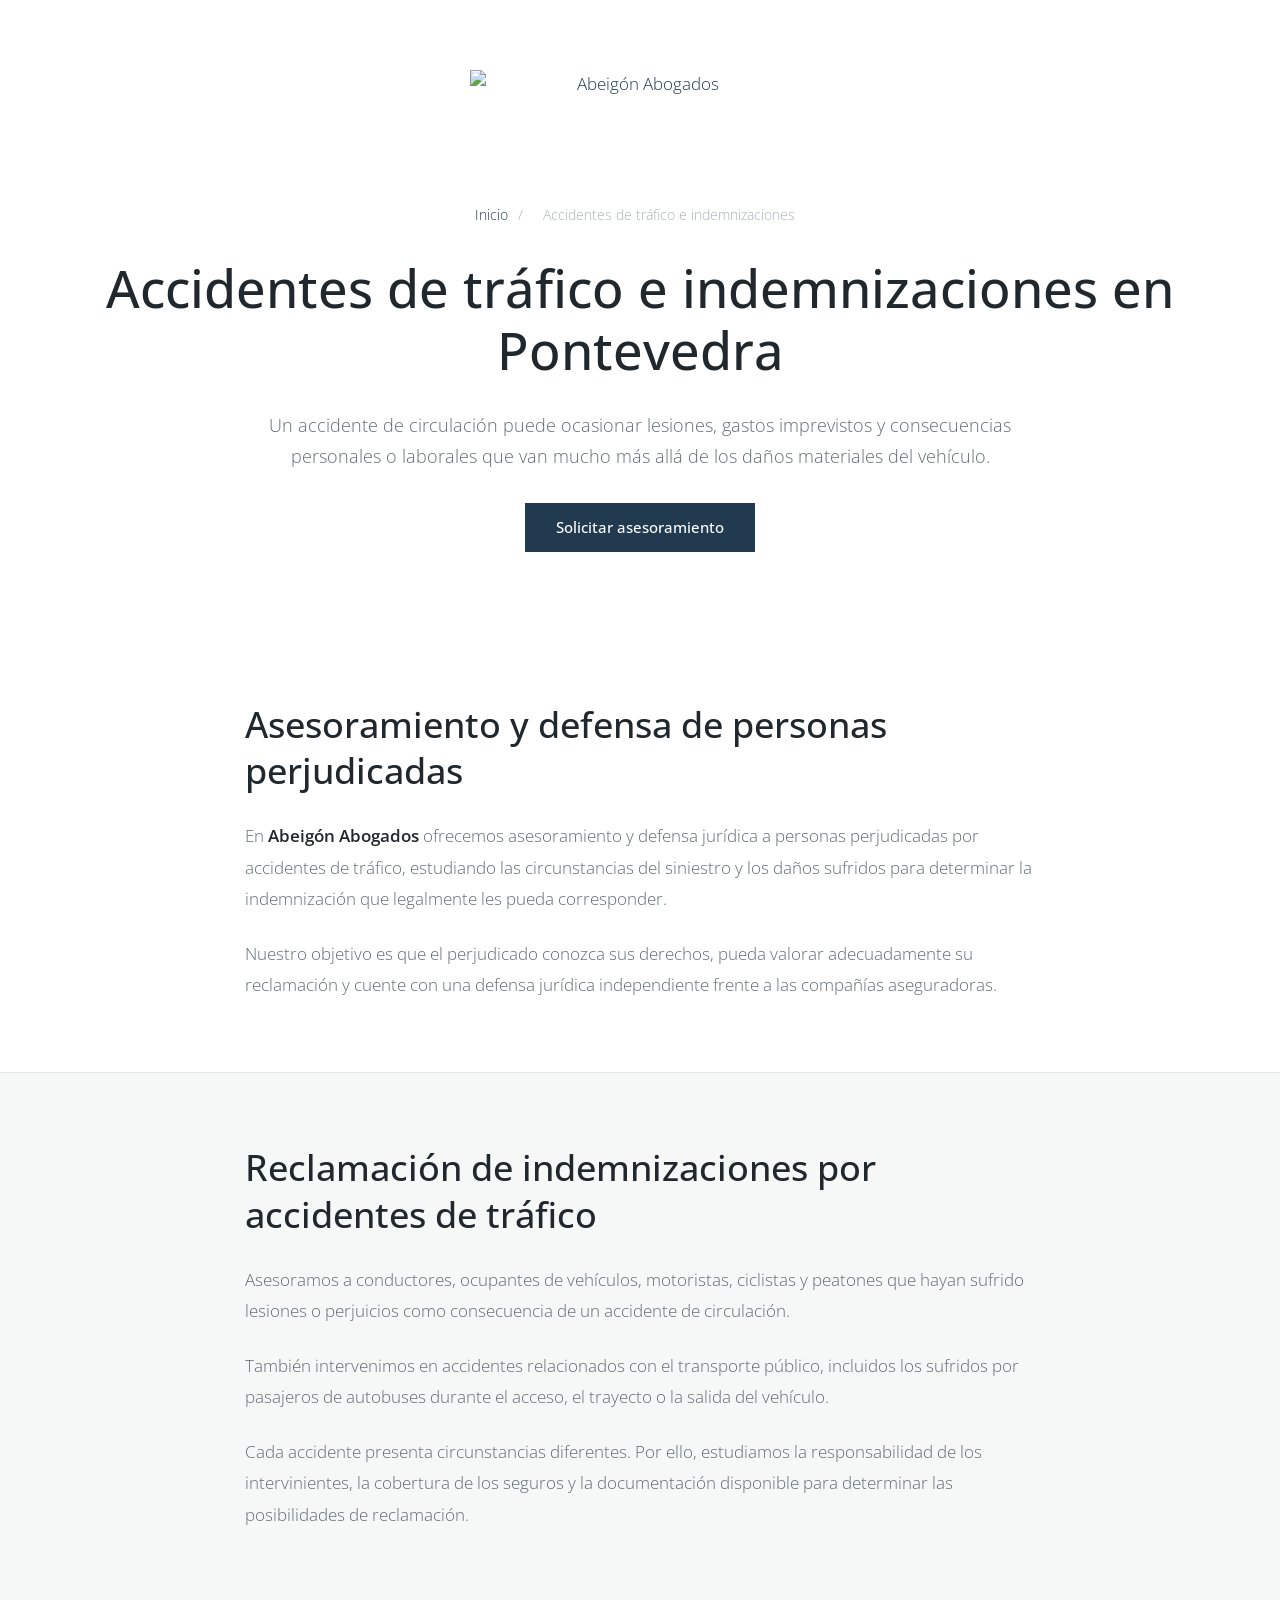
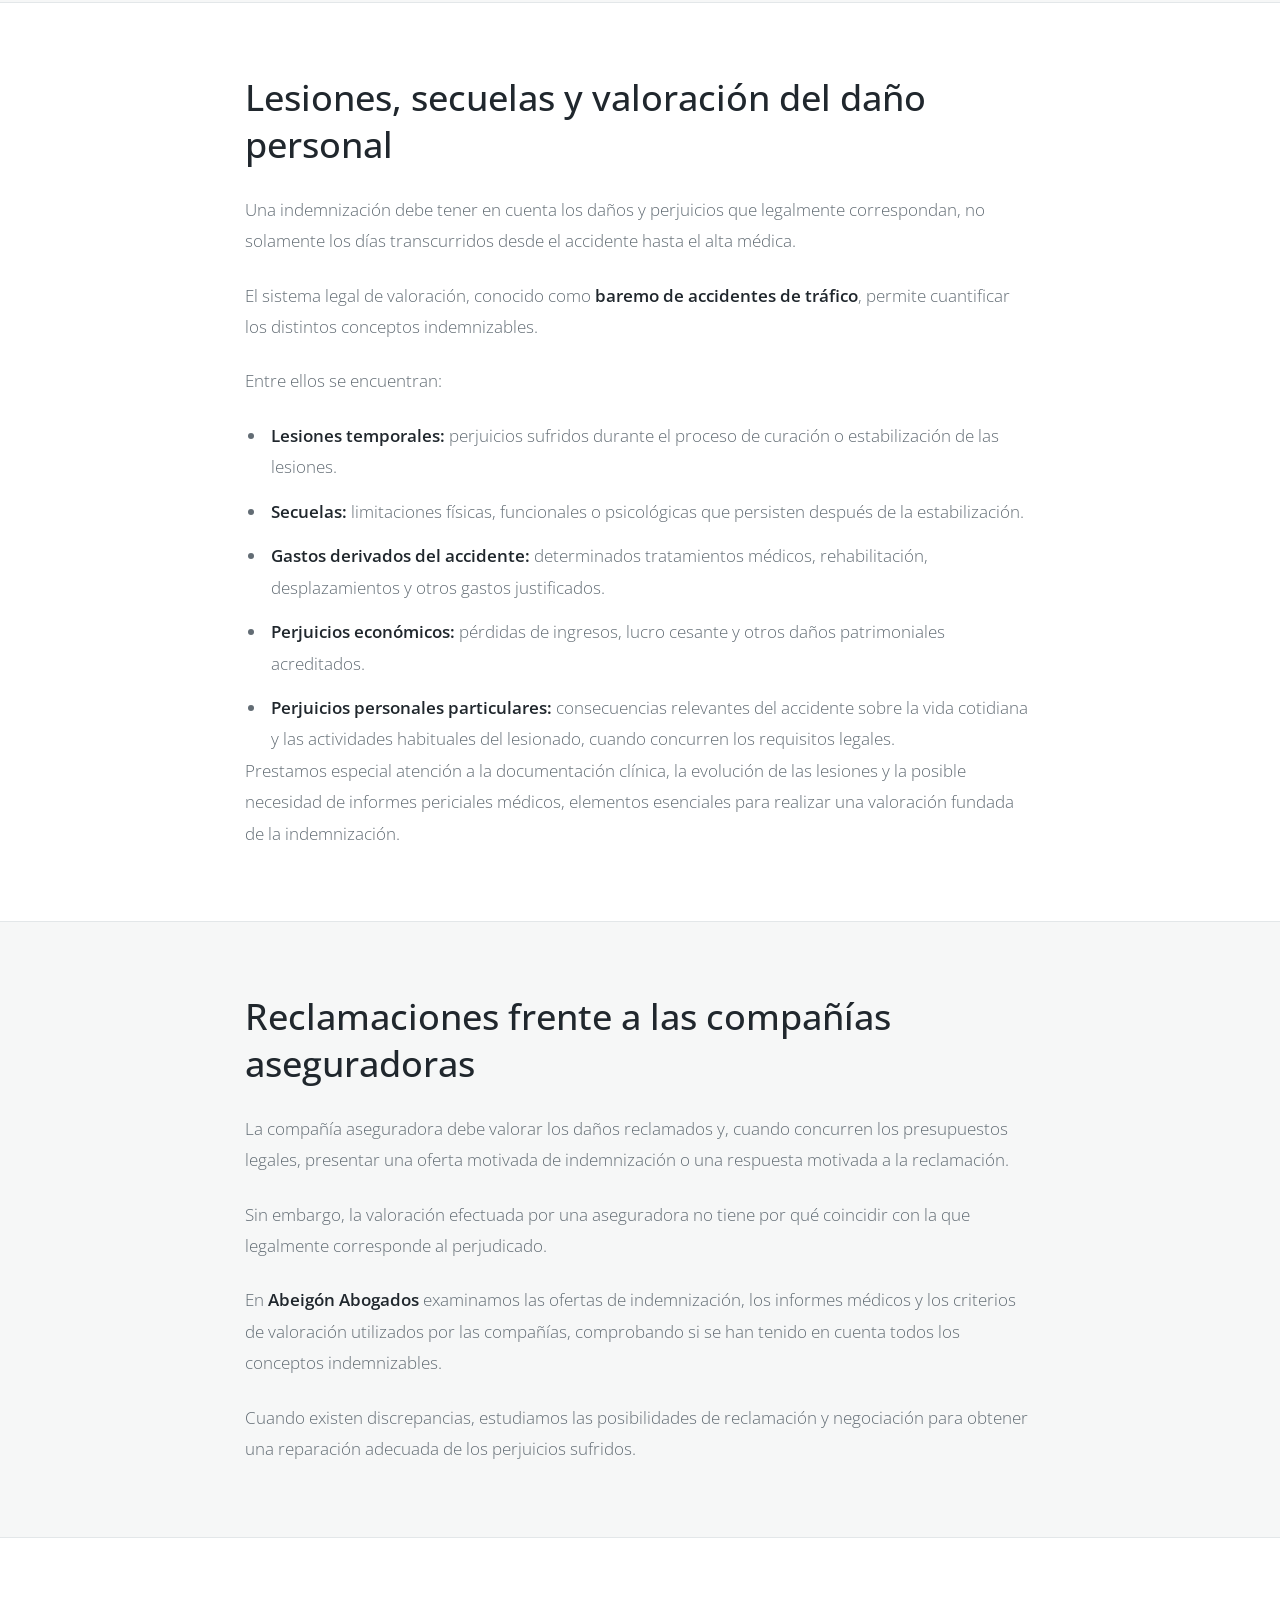
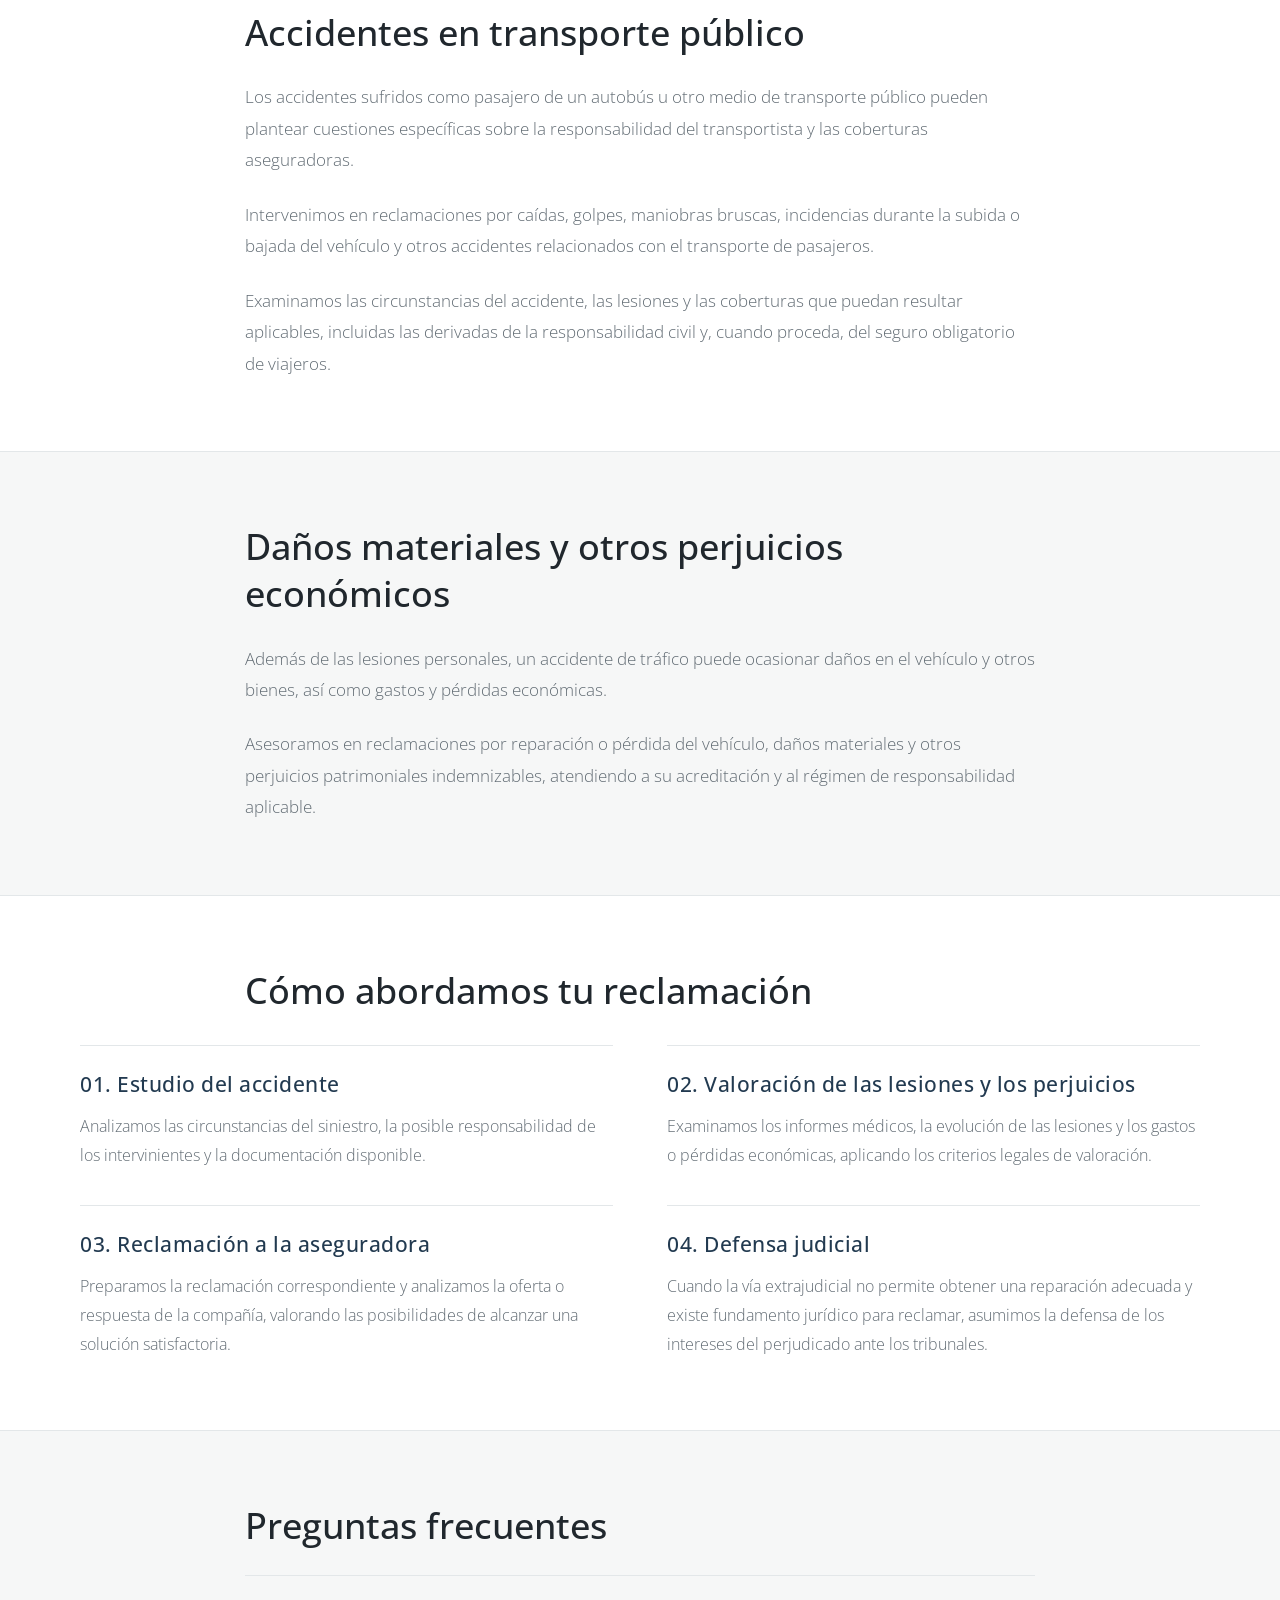
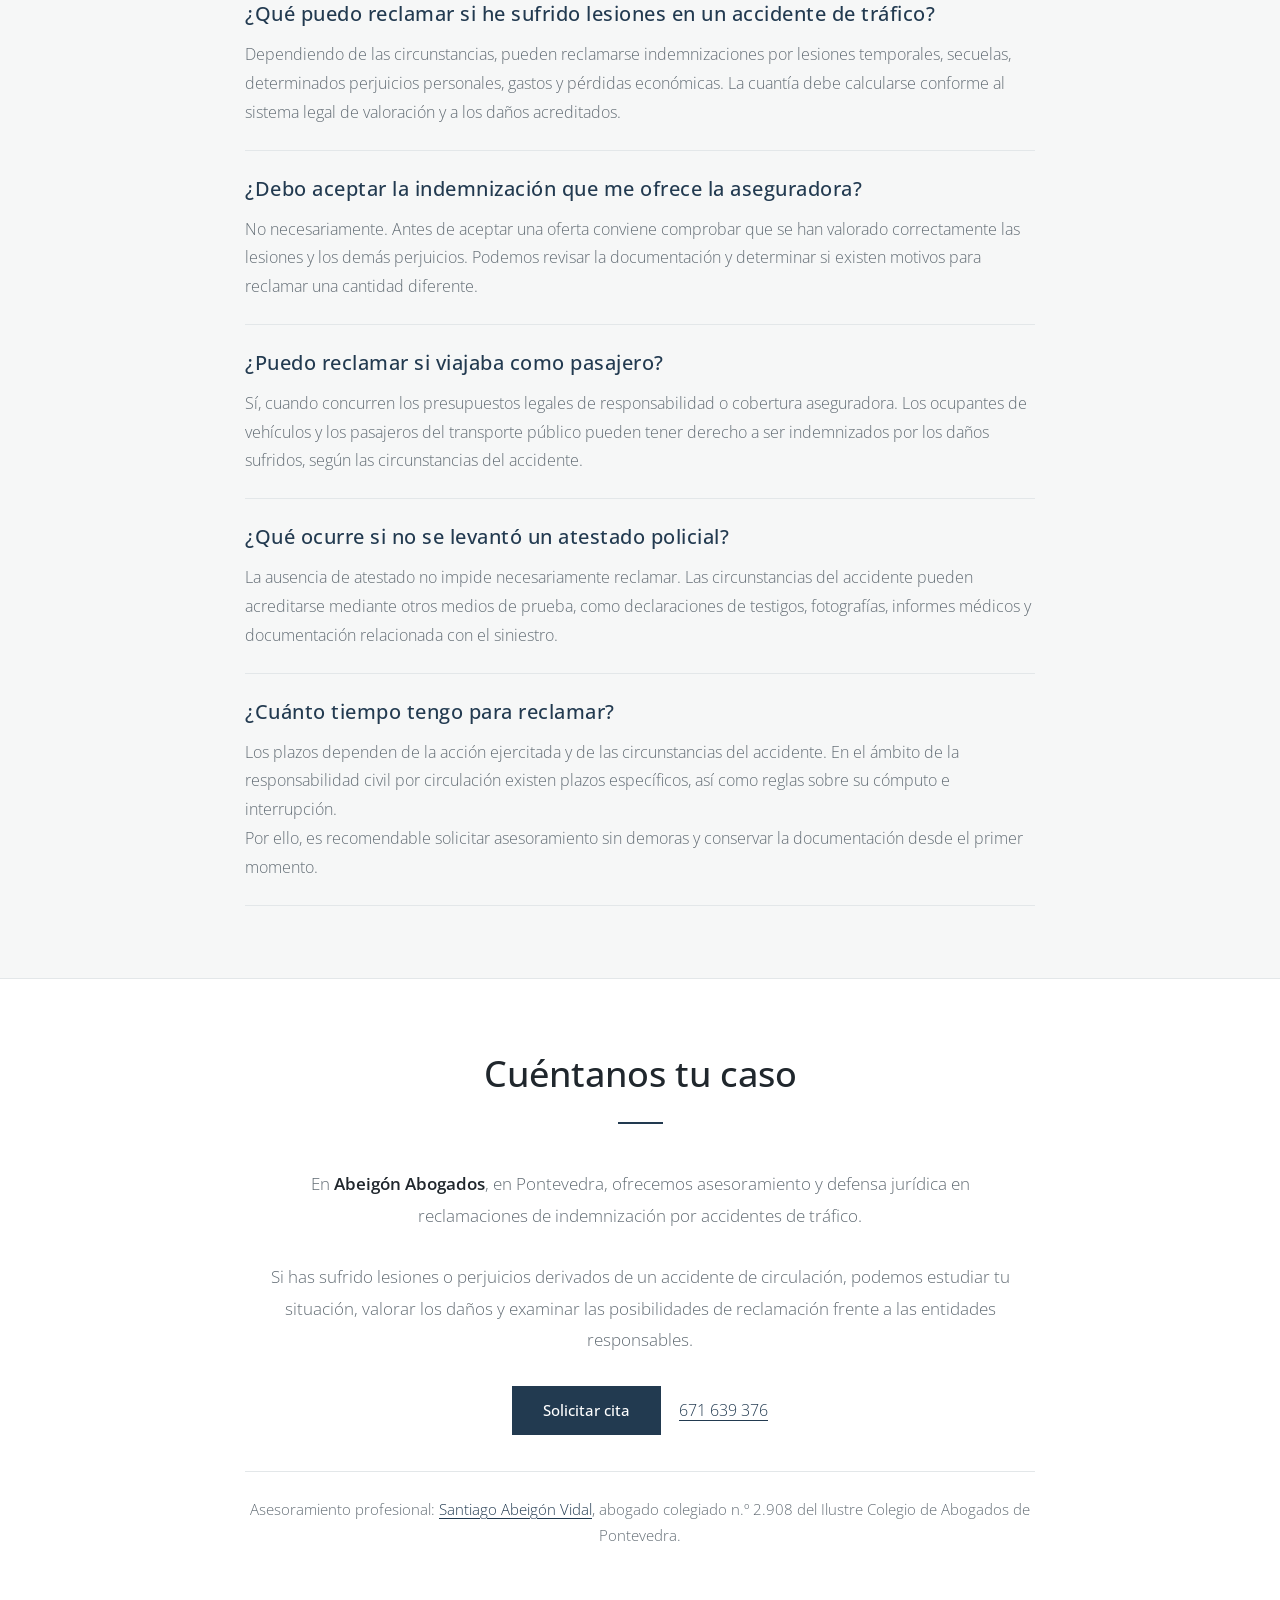
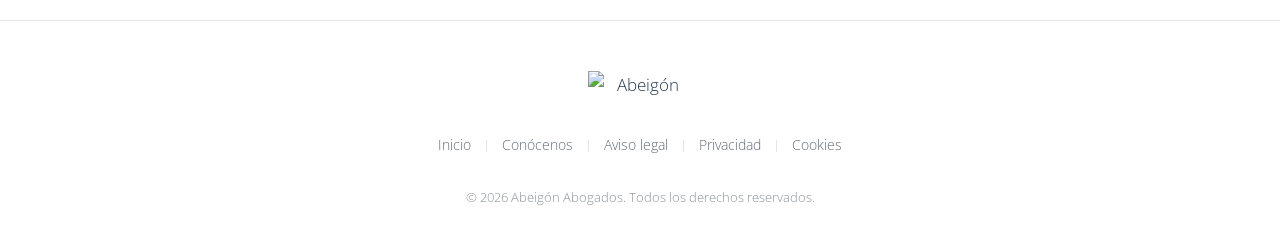
==== commit 673b5de5: "Organizar aviso legal, privacidad y cookies con índice y enlaces directos" ====
--- a/accidentes-trafico-indemnizaciones.html
+++ b/accidentes-trafico-indemnizaciones.html
@@ -278,7 +278,7 @@
   <nav class="aa-footer-links" aria-label="Enlaces del pie de página">
     <a href="/">Inicio</a><span class="aa-footer-divider" aria-hidden="true">|</span>
     <a href="/santiago-abeigon.html">Conócenos</a><span class="aa-footer-divider" aria-hidden="true">|</span>
-    <a href="/aviso-legal.html">Aviso legal y privacidad</a>
+    <a href="/aviso-legal.html#aviso-legal">Aviso legal</a><span class="aa-footer-divider" aria-hidden="true">|</span><a href="/aviso-legal.html#privacidad">Privacidad</a><span class="aa-footer-divider" aria-hidden="true">|</span><a href="/aviso-legal.html#politica-cookies">Cookies</a>
   </nav>
   <p class="aa-copyright">© 2026 Abeigón Abogados. Todos los derechos reservados.</p>
 </div></footer>
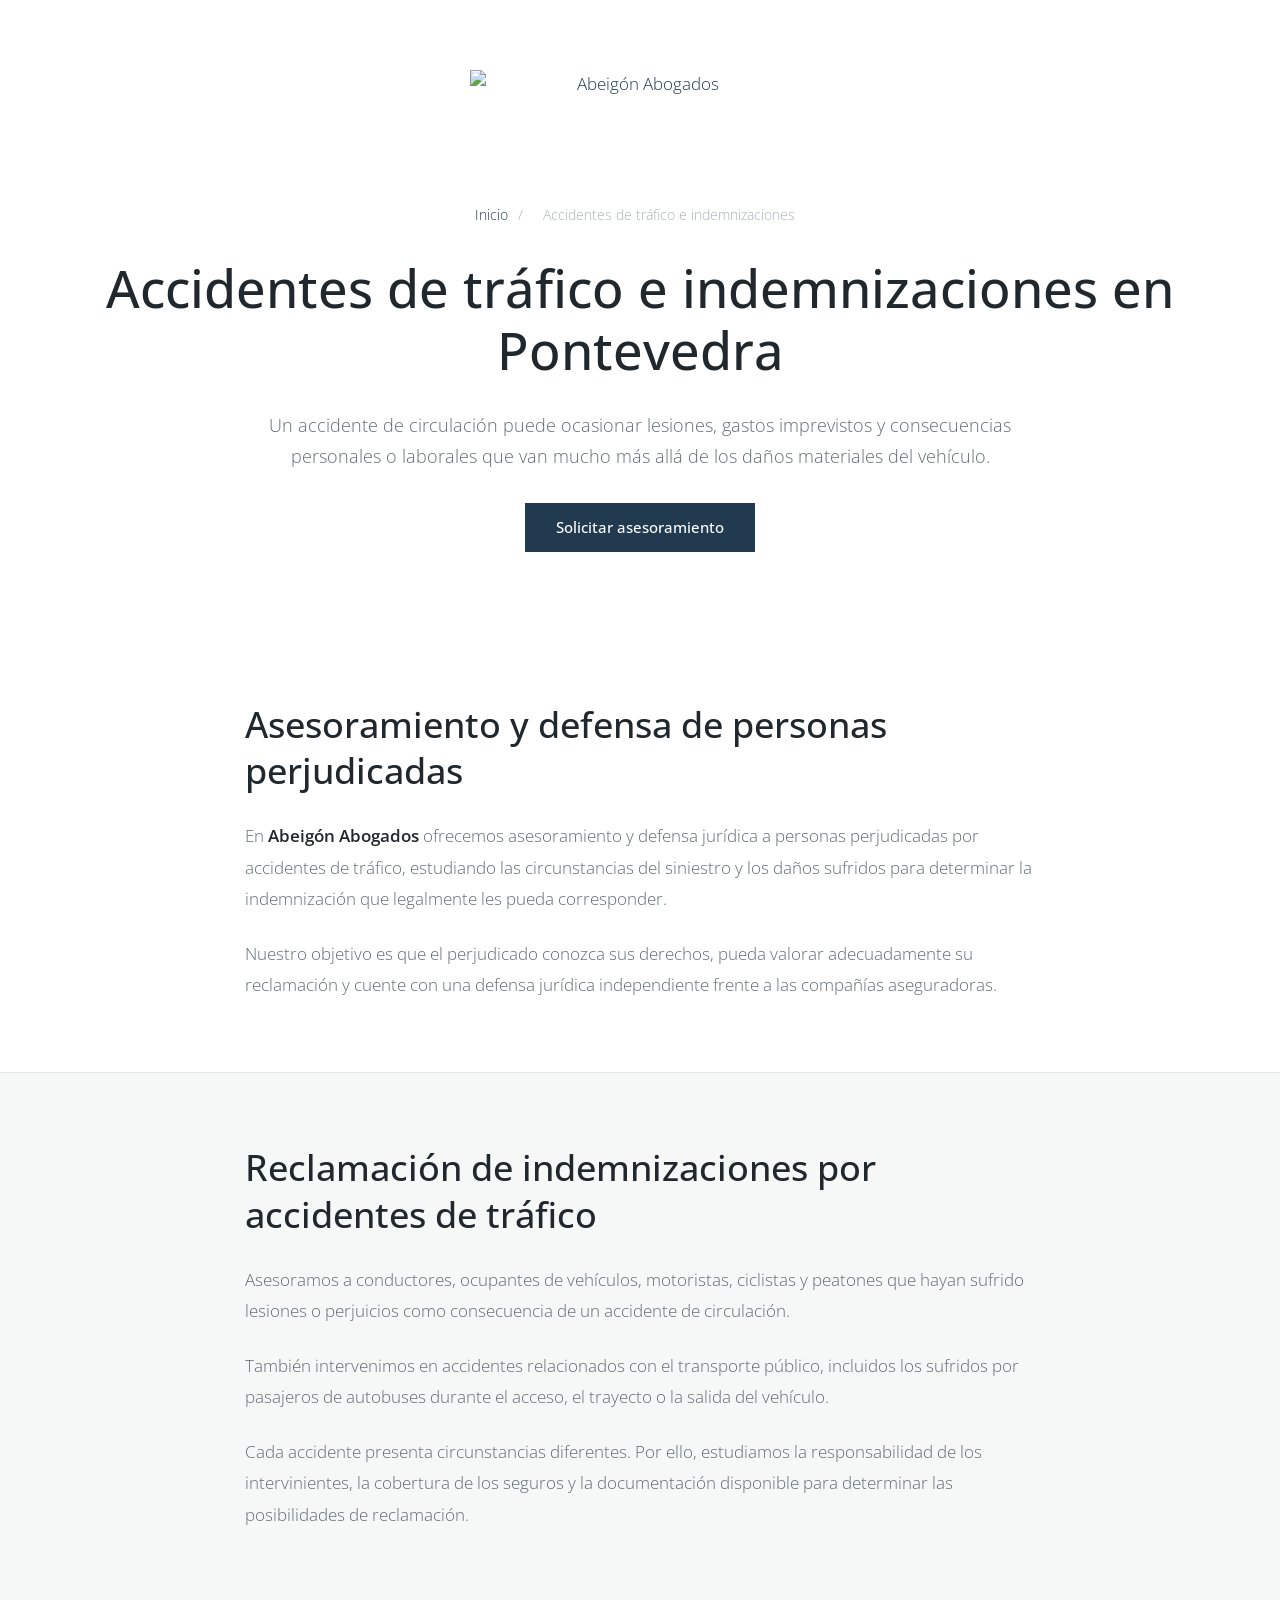
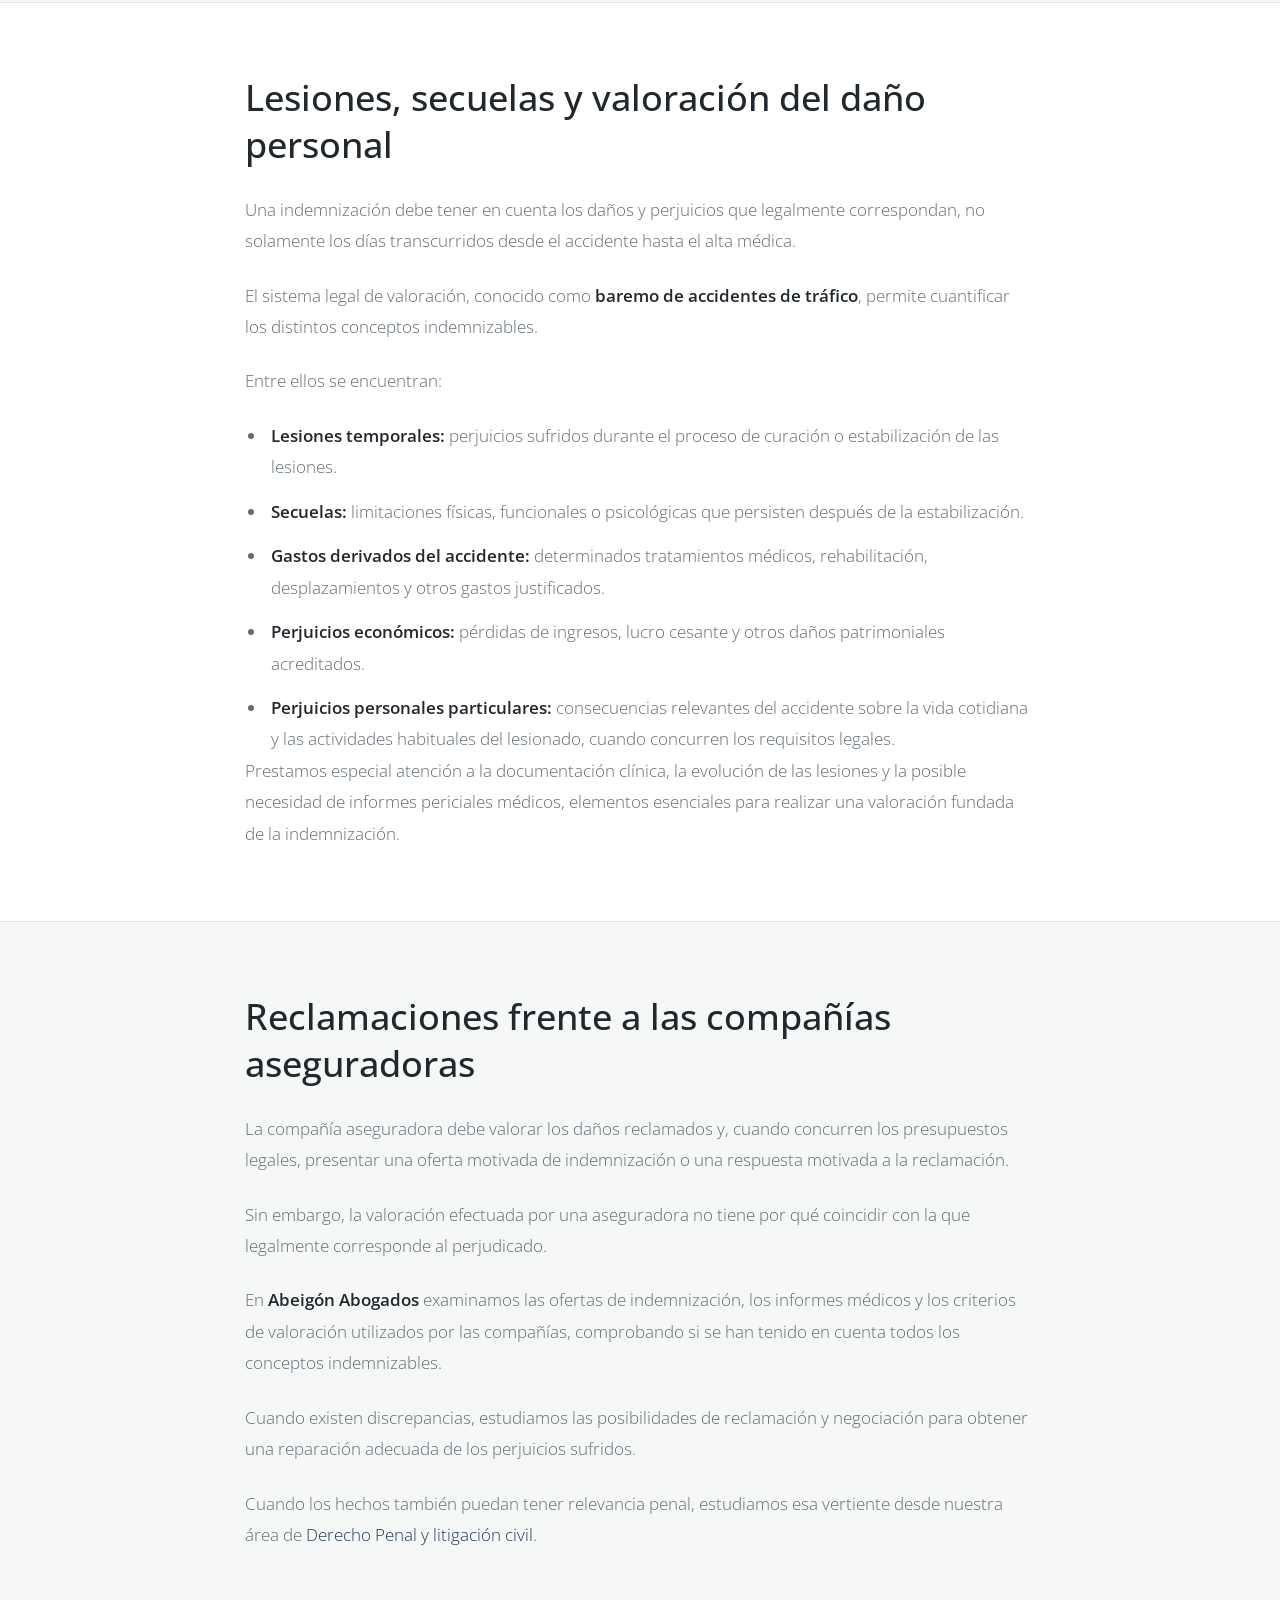
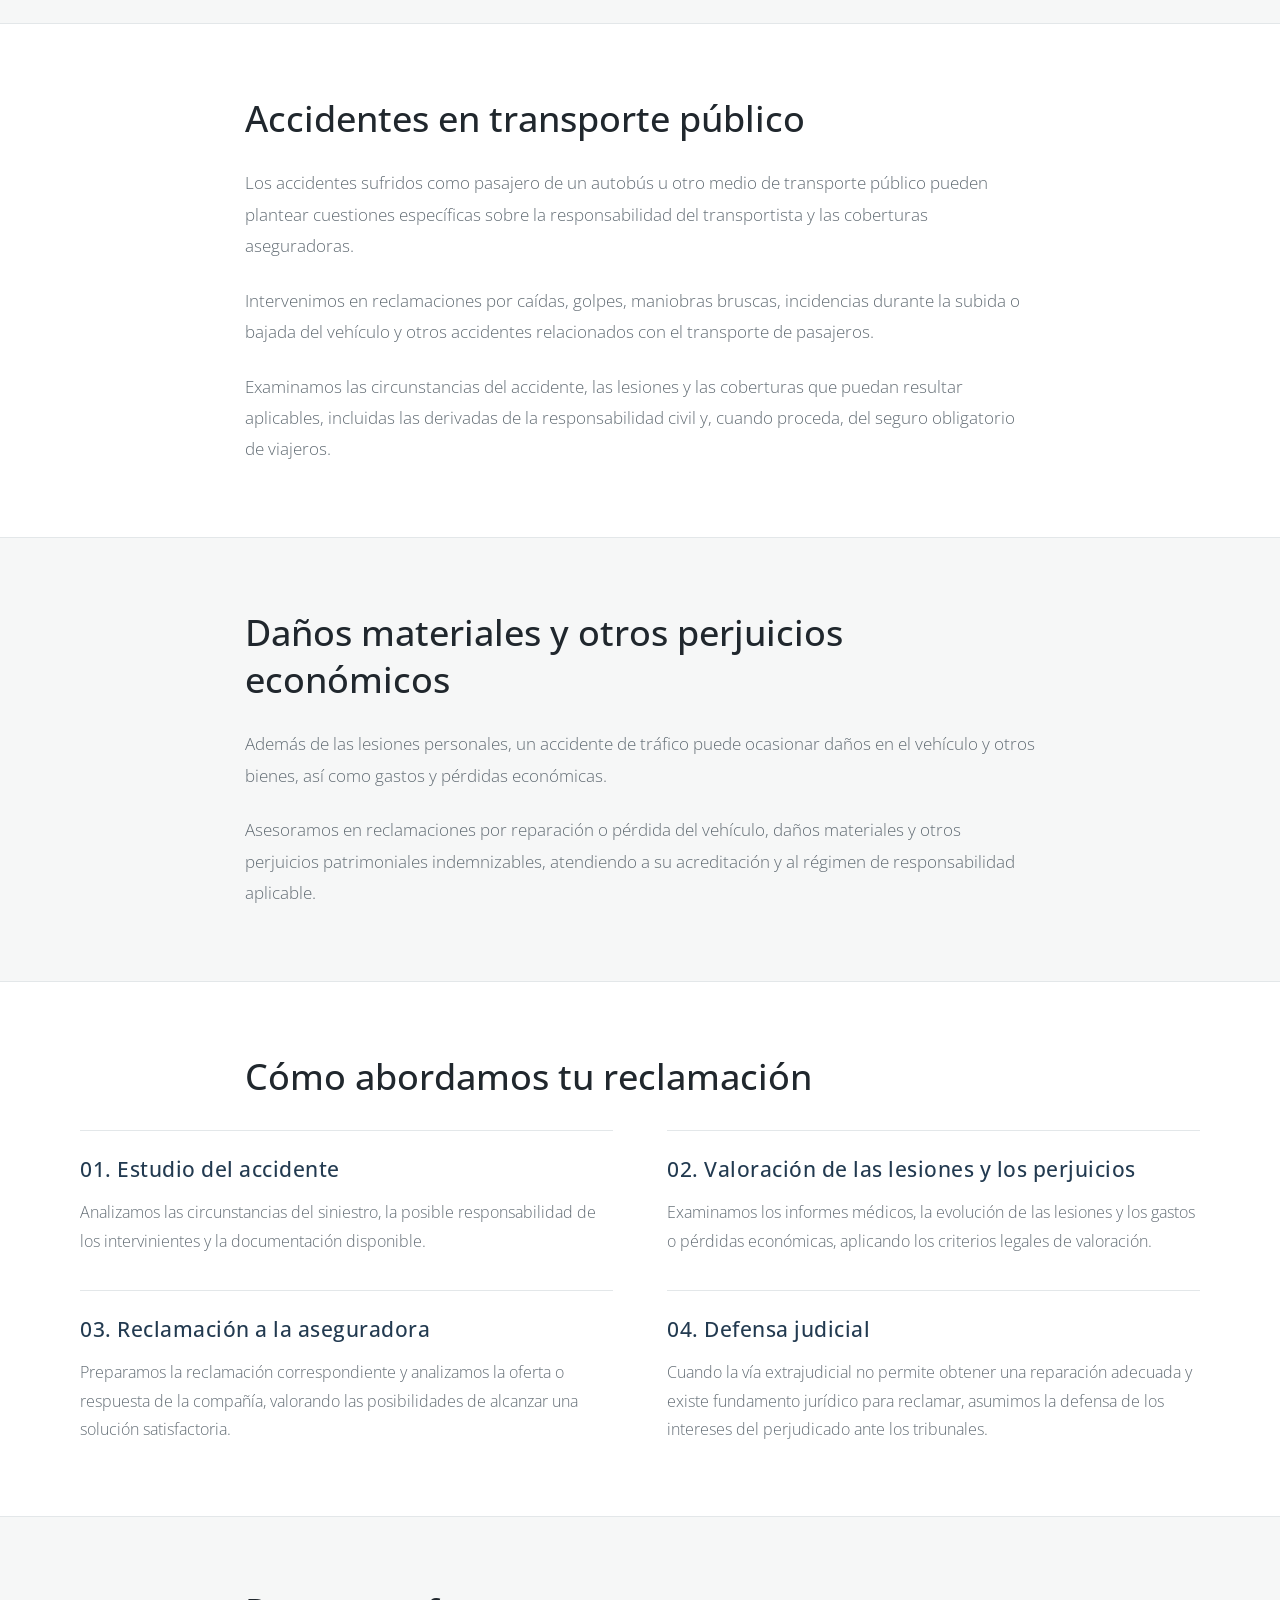
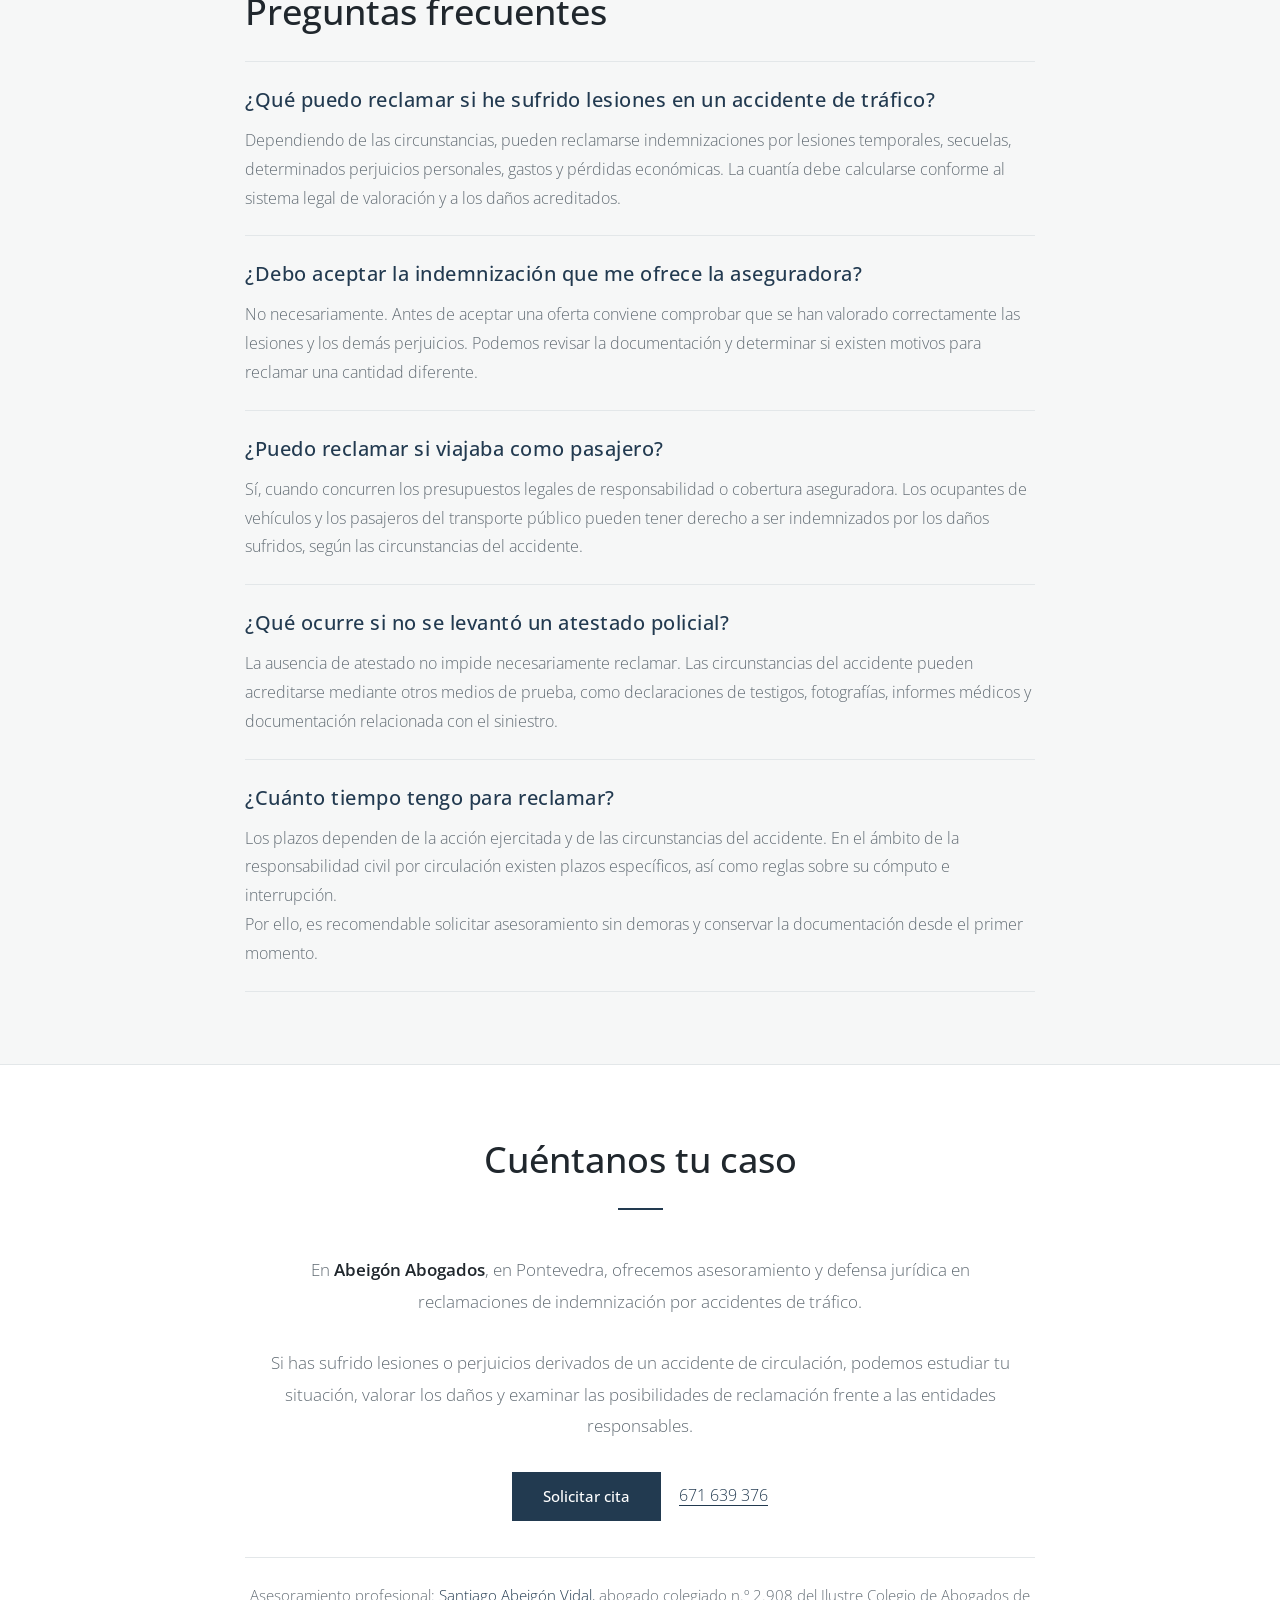
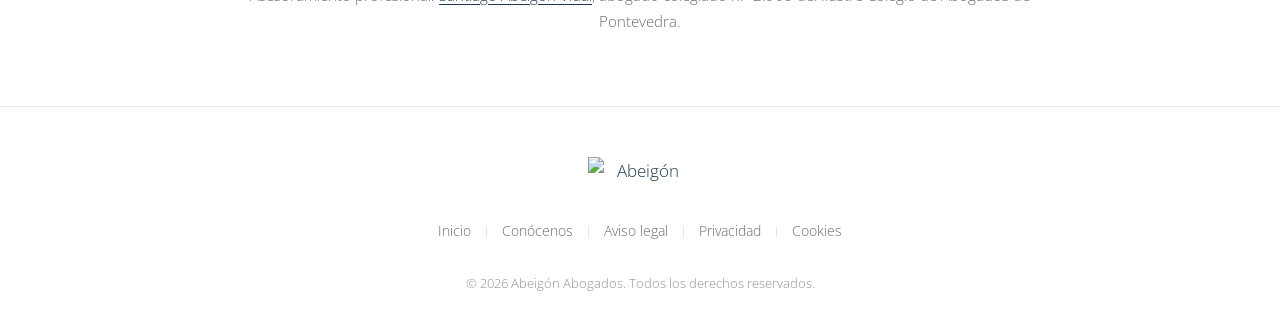
==== commit c3591b3d: "Strengthen contextual internal links for priority services: accidentes-trafico-indemnizaciones.html" ====
--- a/accidentes-trafico-indemnizaciones.html
+++ b/accidentes-trafico-indemnizaciones.html
@@ -185,6 +185,7 @@
     <p>Sin embargo, la valoración efectuada por una aseguradora no tiene por qué coincidir con la que legalmente corresponde al perjudicado.</p>
     <p>En <strong>Abeigón Abogados</strong> examinamos las ofertas de indemnización, los informes médicos y los criterios de valoración utilizados por las compañías, comprobando si se han tenido en cuenta todos los conceptos indemnizables.</p>
     <p>Cuando existen discrepancias, estudiamos las posibilidades de reclamación y negociación para obtener una reparación adecuada de los perjuicios sufridos.</p>
+    <p>Cuando los hechos también puedan tener relevancia penal, estudiamos esa vertiente desde nuestra área de <a href="/derecho-penal-litigacion-civil.html">Derecho Penal y litigación civil</a>.</p>
   </div>
 </section>
 
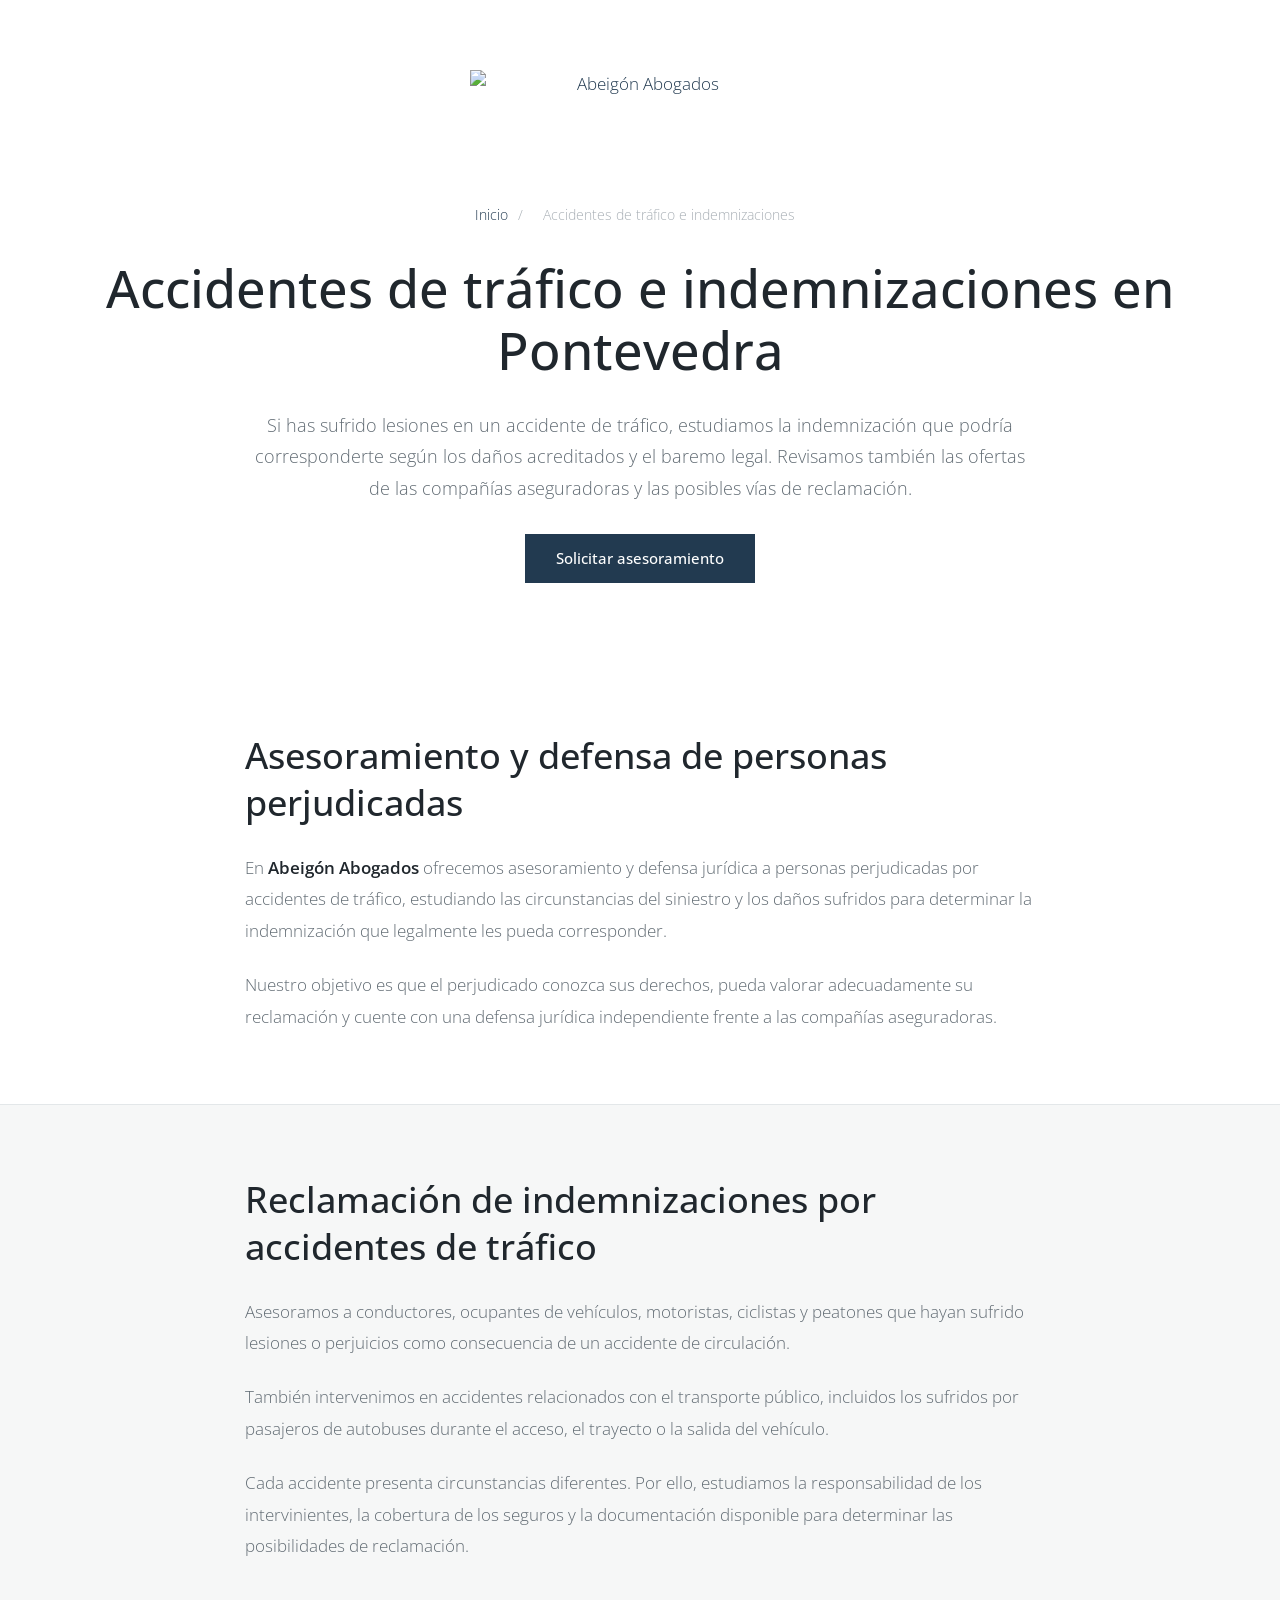
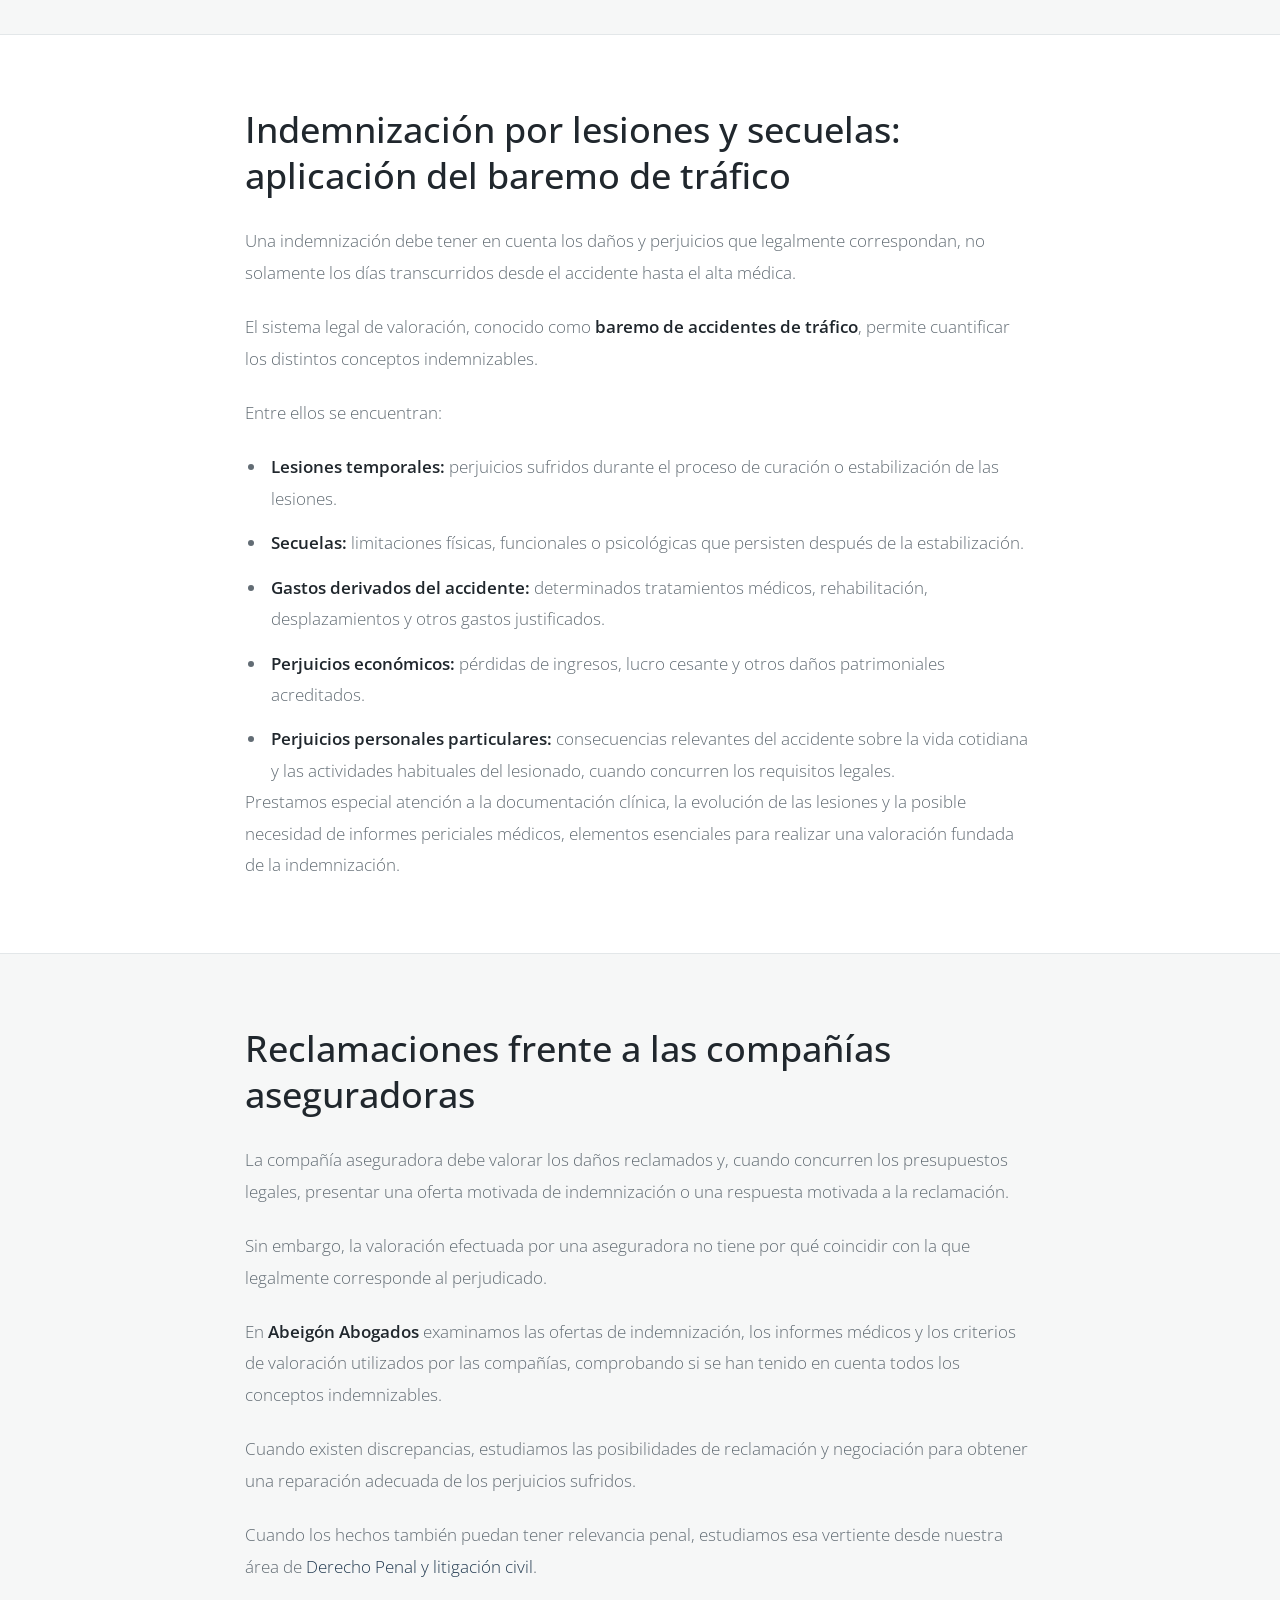
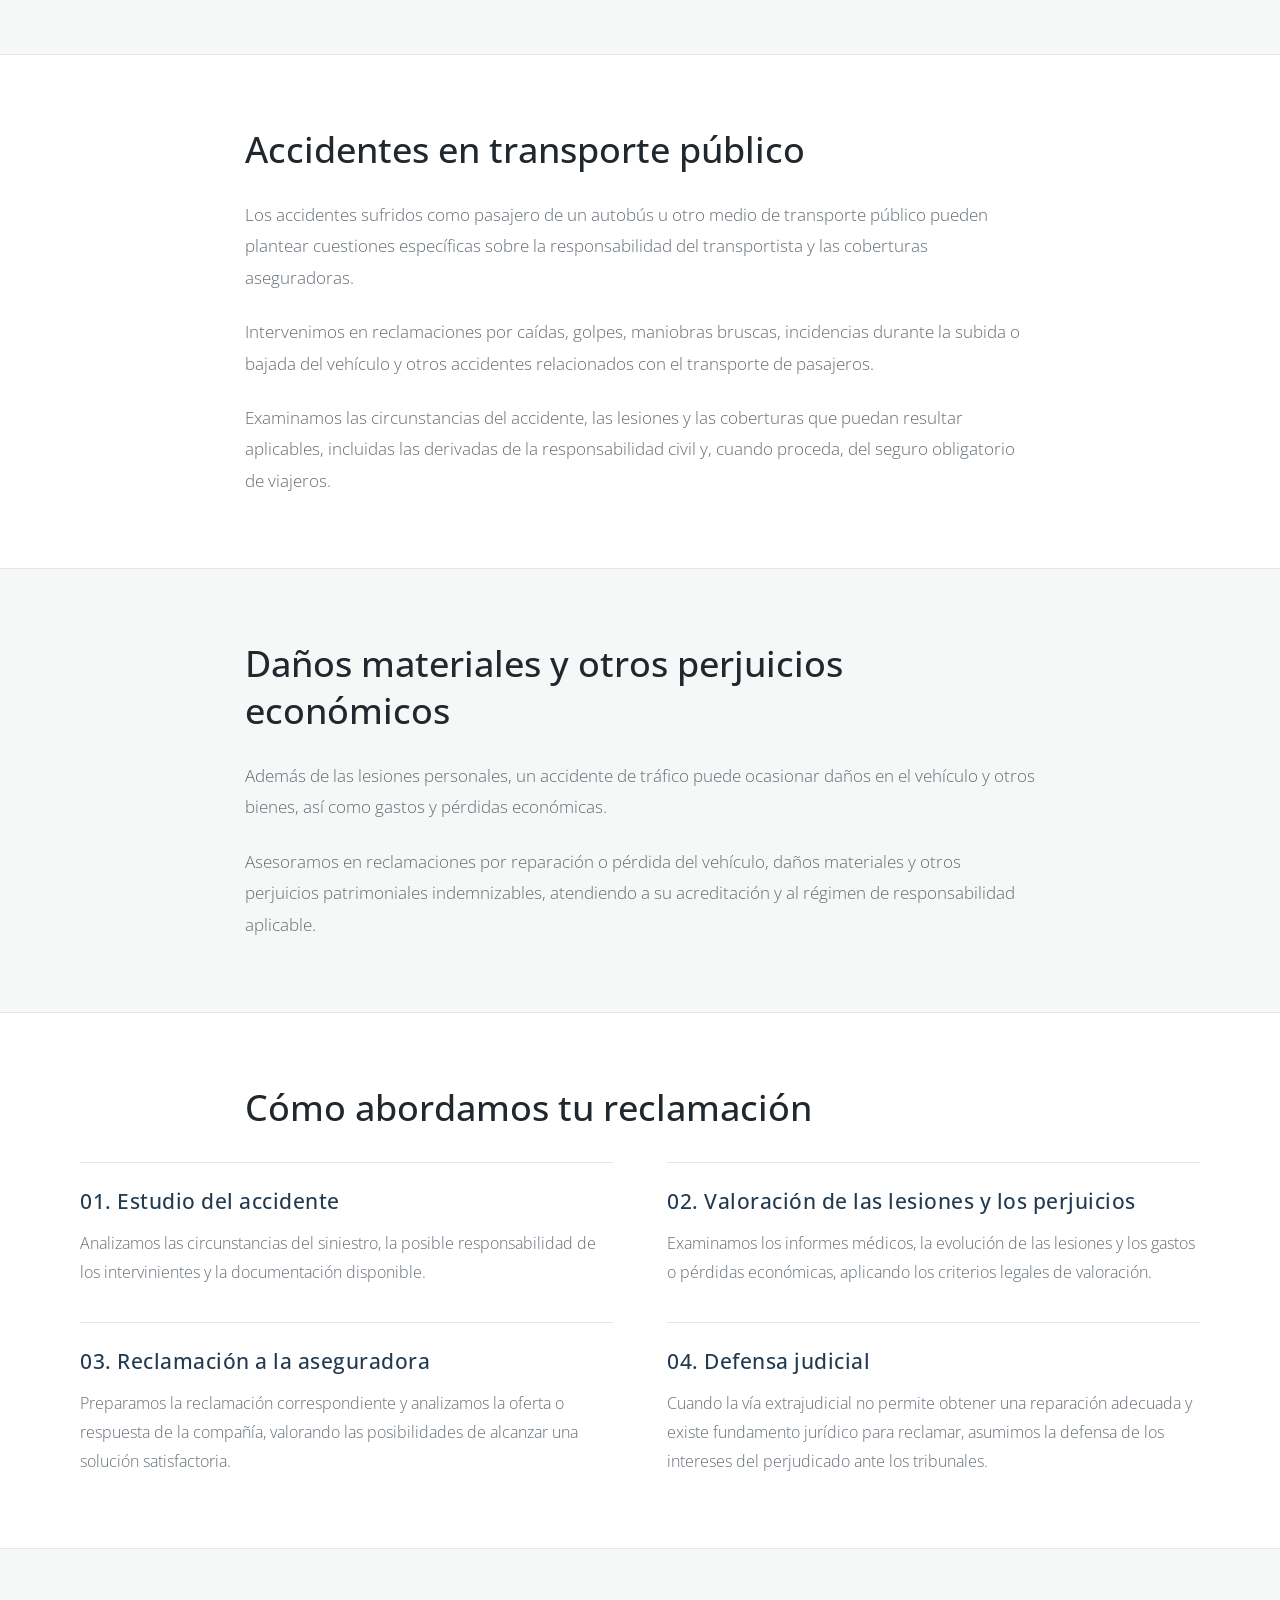
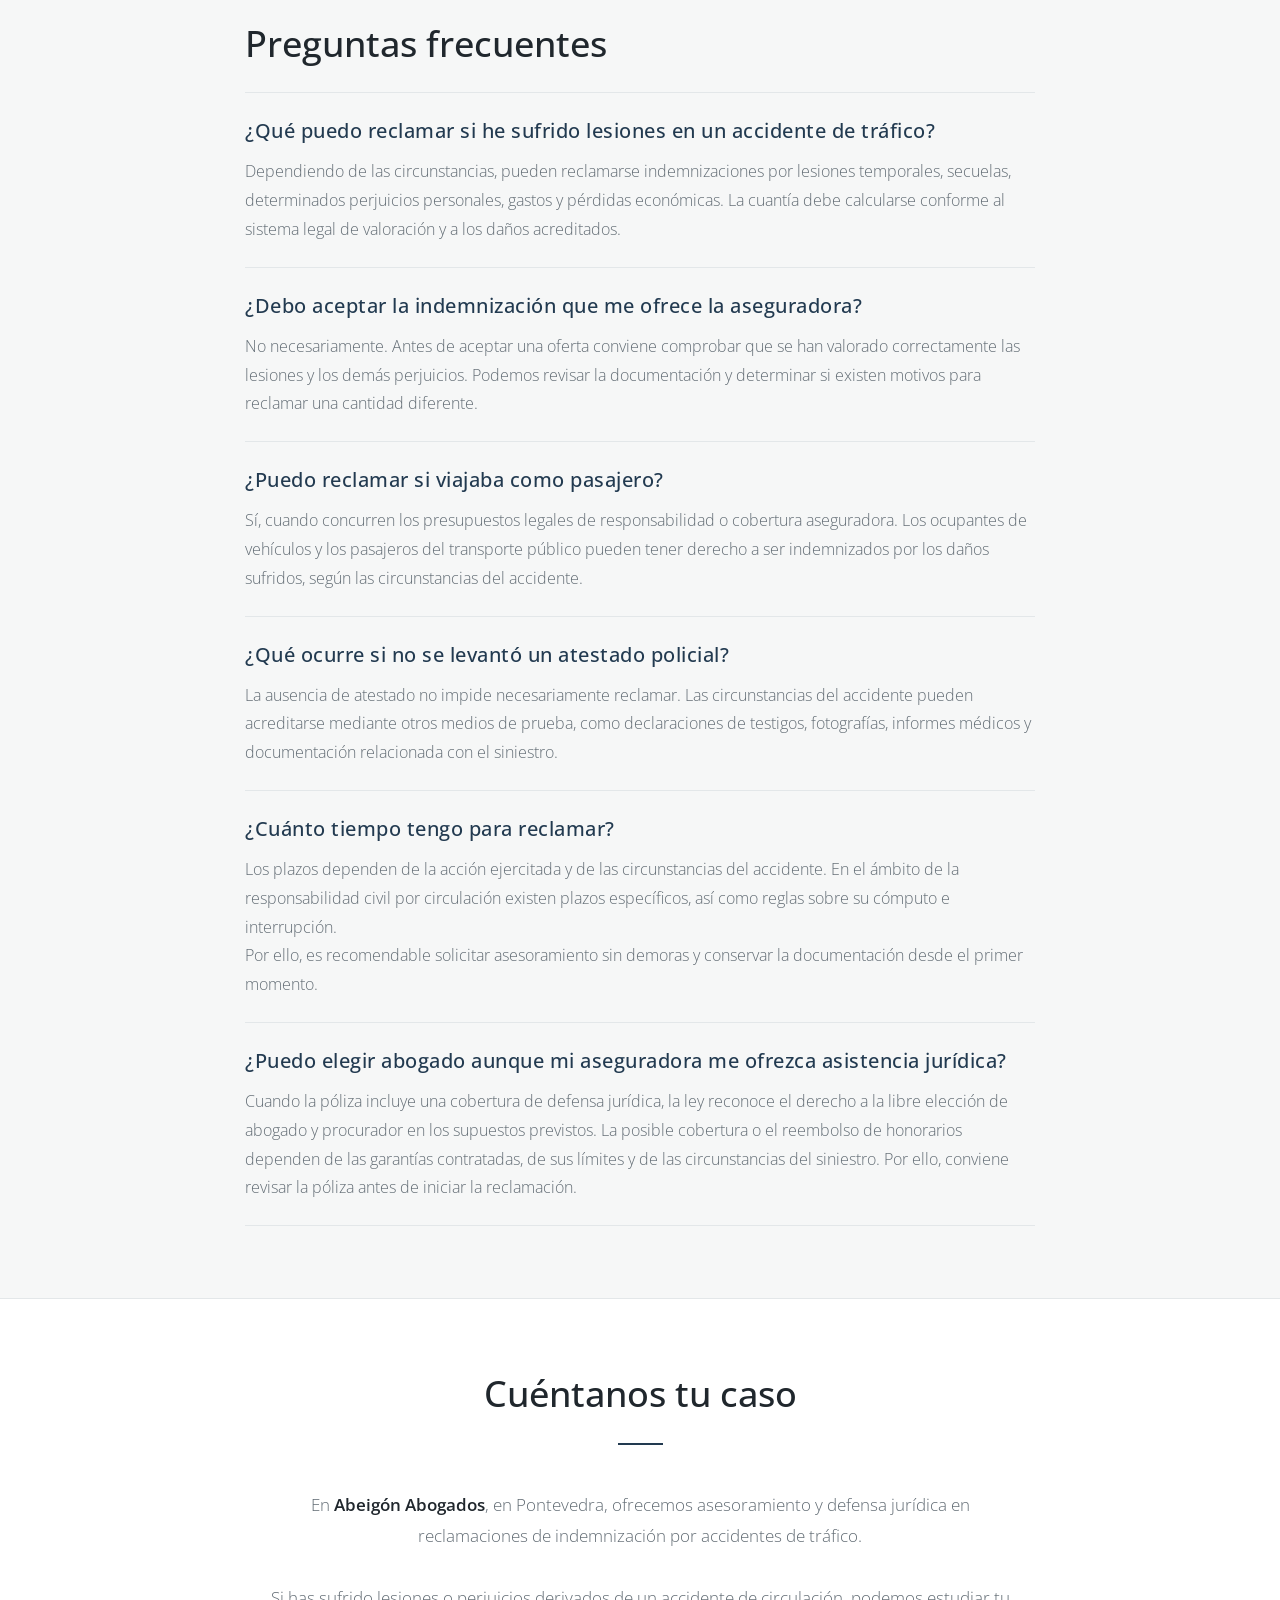
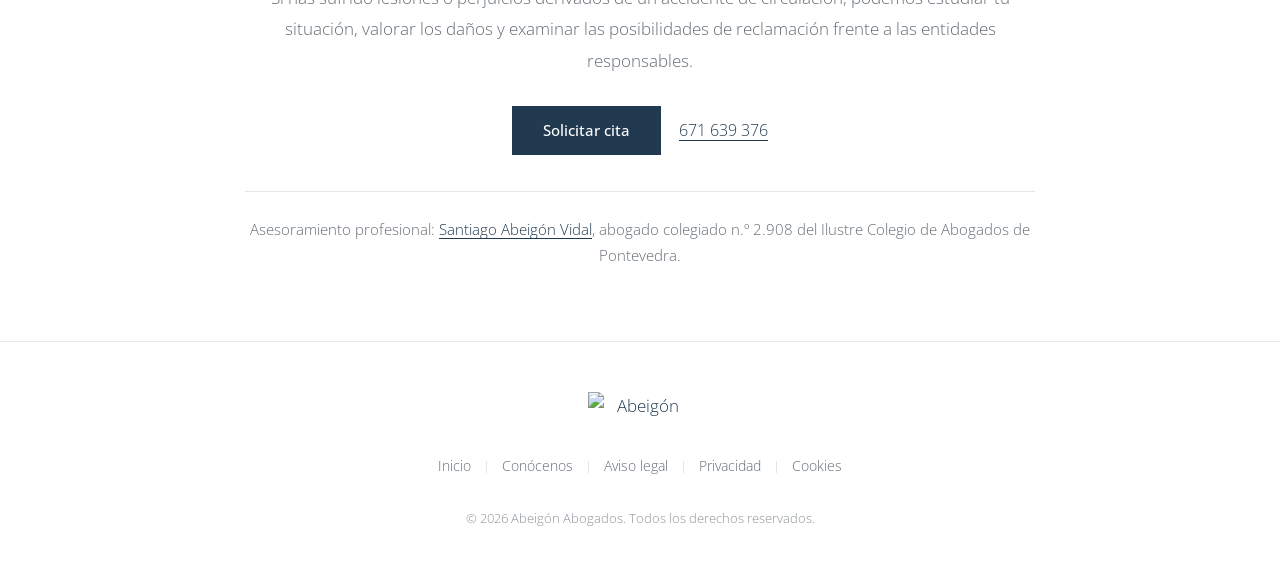
==== commit 9f2ddf7e: "Refine SEO copy for accidentes-trafico-indemnizaciones.html" ====
--- a/accidentes-trafico-indemnizaciones.html
+++ b/accidentes-trafico-indemnizaciones.html
@@ -3,16 +3,16 @@
 <head>
 <meta charset="UTF-8">
 <meta name="viewport" content="width=device-width, initial-scale=1">
-<title>Accidentes de tráfico e indemnizaciones en Pontevedra | Abeigón Abogados</title>
-<meta name="description" content="Abogados de accidentes de tráfico en Pontevedra. Indemnizaciones por lesiones, secuelas, accidentes en transporte público y reclamaciones a aseguradoras.">
+<title>Indemnizaciones por accidentes de tráfico en Pontevedra | Abeigón</title>
+<meta name="description" content="Abogado en Pontevedra para reclamar indemnizaciones por accidentes de tráfico. Lesiones, secuelas, gastos y revisión de ofertas de aseguradoras.">
 <link rel="canonical" href="https://www.abeigonabogados.com/accidentes-trafico-indemnizaciones.html">
 <link rel="icon" type="image/png" href="/assets/img/favicon.png">
 <link rel="apple-touch-icon" href="/assets/img/apple-touch-icon.png">
 <meta property="og:type" content="website">
 <meta property="og:locale" content="es_ES">
 <meta property="og:site_name" content="Abeigón Abogados">
-<meta property="og:title" content="Accidentes de tráfico e indemnizaciones en Pontevedra | Abeigón Abogados">
-<meta property="og:description" content="Abogados de accidentes de tráfico en Pontevedra. Indemnizaciones por lesiones, secuelas, accidentes en transporte público y reclamaciones a aseguradoras.">
+<meta property="og:title" content="Indemnizaciones por accidentes de tráfico en Pontevedra | Abeigón">
+<meta property="og:description" content="Abogado en Pontevedra para reclamar indemnizaciones por accidentes de tráfico. Lesiones, secuelas, gastos y revisión de ofertas de aseguradoras.">
 <meta property="og:url" content="https://www.abeigonabogados.com/accidentes-trafico-indemnizaciones.html">
 <link rel="stylesheet" href="/assets/css/page.min.css?v=20261018-local-fonts">
 <script type="application/ld+json">
@@ -23,9 +23,9 @@
       "@type": "WebPage",
       "@id": "https://www.abeigonabogados.com/accidentes-trafico-indemnizaciones.html#pagina",
       "url": "https://www.abeigonabogados.com/accidentes-trafico-indemnizaciones.html",
-      "name": "Accidentes de tráfico e indemnizaciones en Pontevedra | Abeigón Abogados",
+      "name": "Indemnizaciones por accidentes de tráfico en Pontevedra | Abeigón",
       "inLanguage": "es-ES",
-      "description": "Abogados de accidentes de tráfico en Pontevedra. Indemnizaciones por lesiones, secuelas, accidentes en transporte público y reclamaciones a aseguradoras.",
+      "description": "Abogado en Pontevedra para reclamar indemnizaciones por accidentes de tráfico. Lesiones, secuelas, gastos y revisión de ofertas de aseguradoras.",
       "about": {
         "@id": "https://www.abeigonabogados.com/accidentes-trafico-indemnizaciones.html#servicio"
       },
@@ -139,7 +139,7 @@
     <div class="aa-logo"><a href="/" aria-label="Inicio - Abeigón Abogados"><img src="/assets/img/logo-abeigon.svg" alt="Abeigón Abogados" width="338" height="85"></a></div>
     <nav class="aa-breadcrumbs" aria-label="Ruta de navegación"><a href="/">Inicio</a><span aria-hidden="true">/</span><span aria-current="page">Accidentes de tráfico e indemnizaciones</span></nav>
     <h1>Accidentes de tráfico e indemnizaciones en Pontevedra</h1>
-    <p class="aa-lead">Un accidente de circulación puede ocasionar lesiones, gastos imprevistos y consecuencias personales o laborales que van mucho más allá de los daños materiales del vehículo.</p>
+    <p class="aa-lead">Si has sufrido lesiones en un accidente de tráfico, estudiamos la indemnización que podría corresponderte según los daños acreditados y el baremo legal. Revisamos también las ofertas de las compañías aseguradoras y las posibles vías de reclamación.</p>
     <a class="aa-button" href="#contacto">Solicitar asesoramiento</a>
   </div>
 </header>
@@ -163,7 +163,7 @@
 
 <section class="aa-section" aria-labelledby="baremo">
   <div class="aa-container aa-reading">
-    <h2 class="aa-section-title" id="baremo">Lesiones, secuelas y valoración del daño personal</h2>
+    <h2 class="aa-section-title" id="baremo">Indemnización por lesiones y secuelas: aplicación del baremo de tráfico</h2>
     <p>Una indemnización debe tener en cuenta los daños y perjuicios que legalmente correspondan, no solamente los días transcurridos desde el accidente hasta el alta médica.</p>
     <p>El sistema legal de valoración, conocido como <strong>baremo de accidentes de tráfico</strong>, permite cuantificar los distintos conceptos indemnizables.</p>
     <p>Entre ellos se encuentran:</p>
@@ -256,6 +256,10 @@
         <h3>¿Cuánto tiempo tengo para reclamar?</h3>
         <p>Los plazos dependen de la acción ejercitada y de las circunstancias del accidente. En el ámbito de la responsabilidad civil por circulación existen plazos específicos, así como reglas sobre su cómputo e interrupción.</p>
         <p>Por ello, es recomendable solicitar asesoramiento sin demoras y conservar la documentación desde el primer momento.</p>
+      </div>
+      <div class="aa-faq-item">
+        <h3>¿Puedo elegir abogado aunque mi aseguradora me ofrezca asistencia jurídica?</h3>
+        <p>Cuando la póliza incluye una cobertura de defensa jurídica, la ley reconoce el derecho a la libre elección de abogado y procurador en los supuestos previstos. La posible cobertura o el reembolso de honorarios dependen de las garantías contratadas, de sus límites y de las circunstancias del siniestro. Por ello, conviene revisar la póliza antes de iniciar la reclamación.</p>
       </div>
     </div>
   </div>
